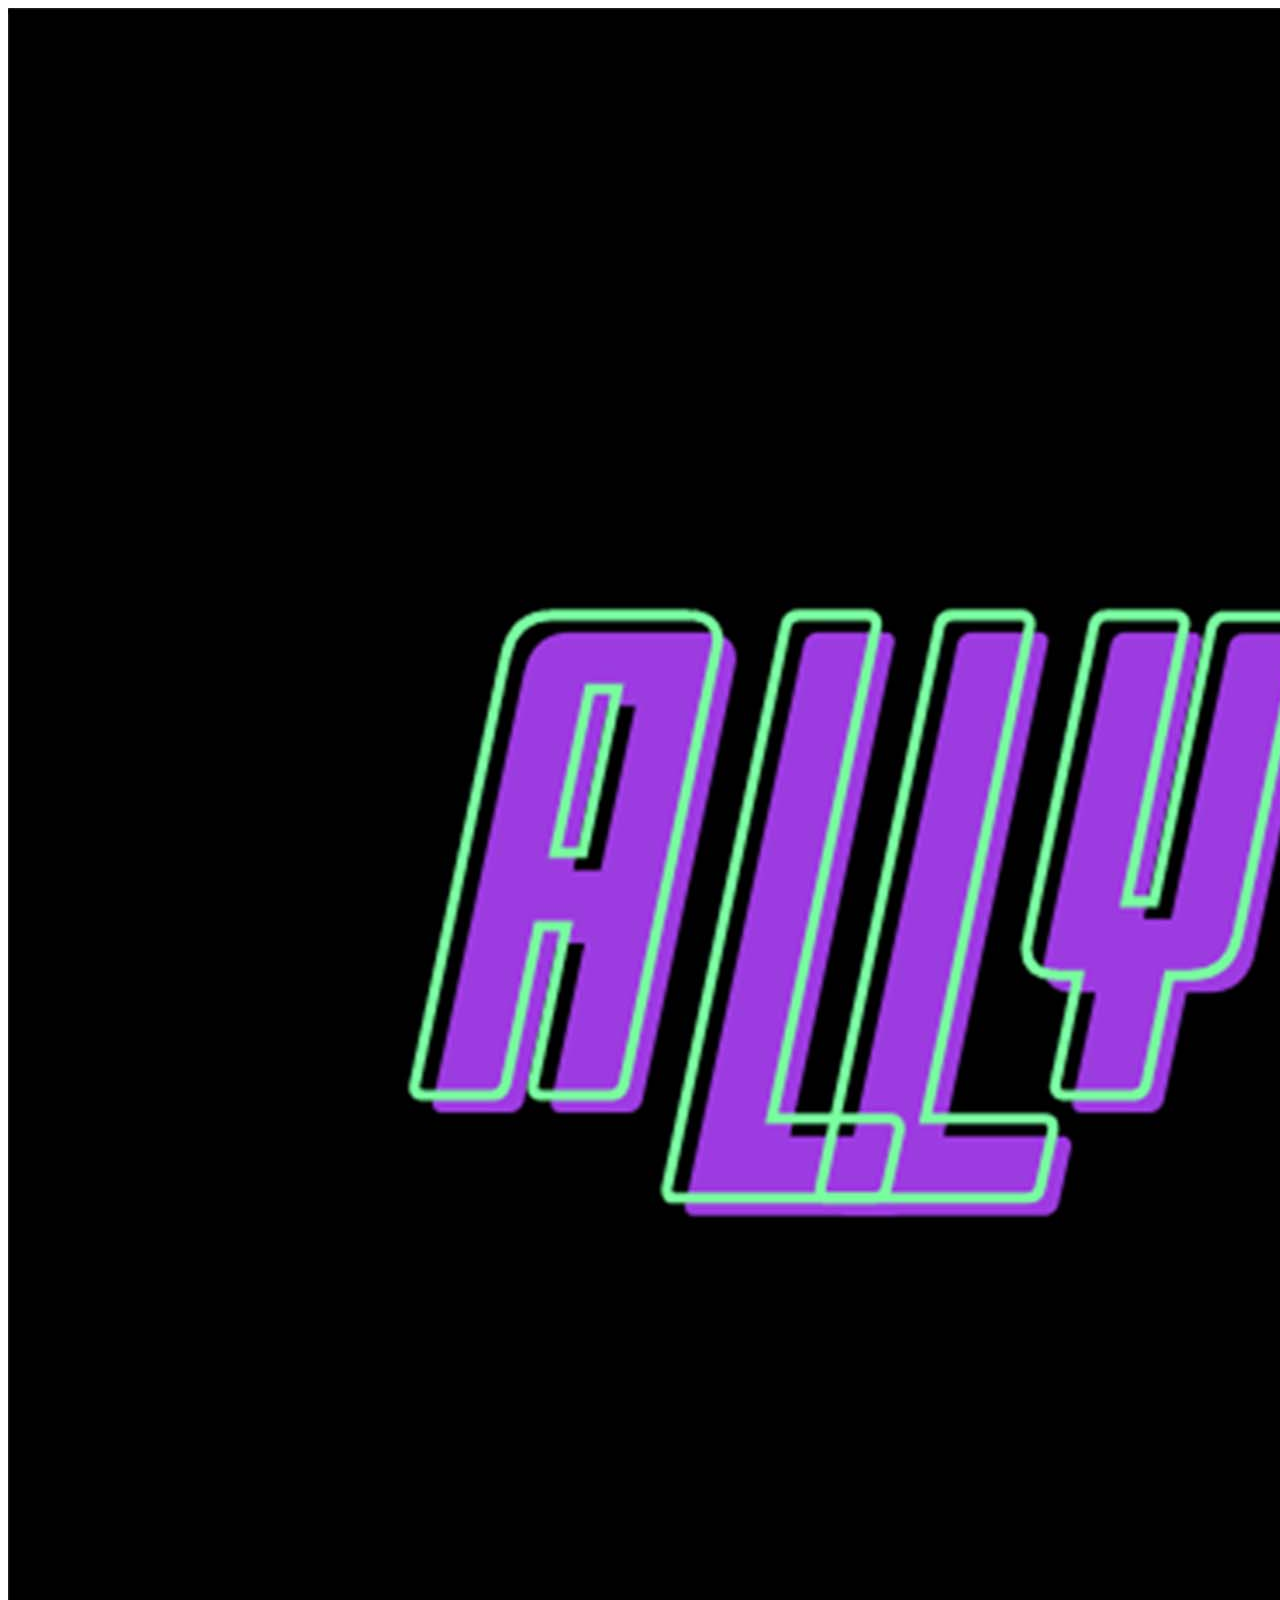
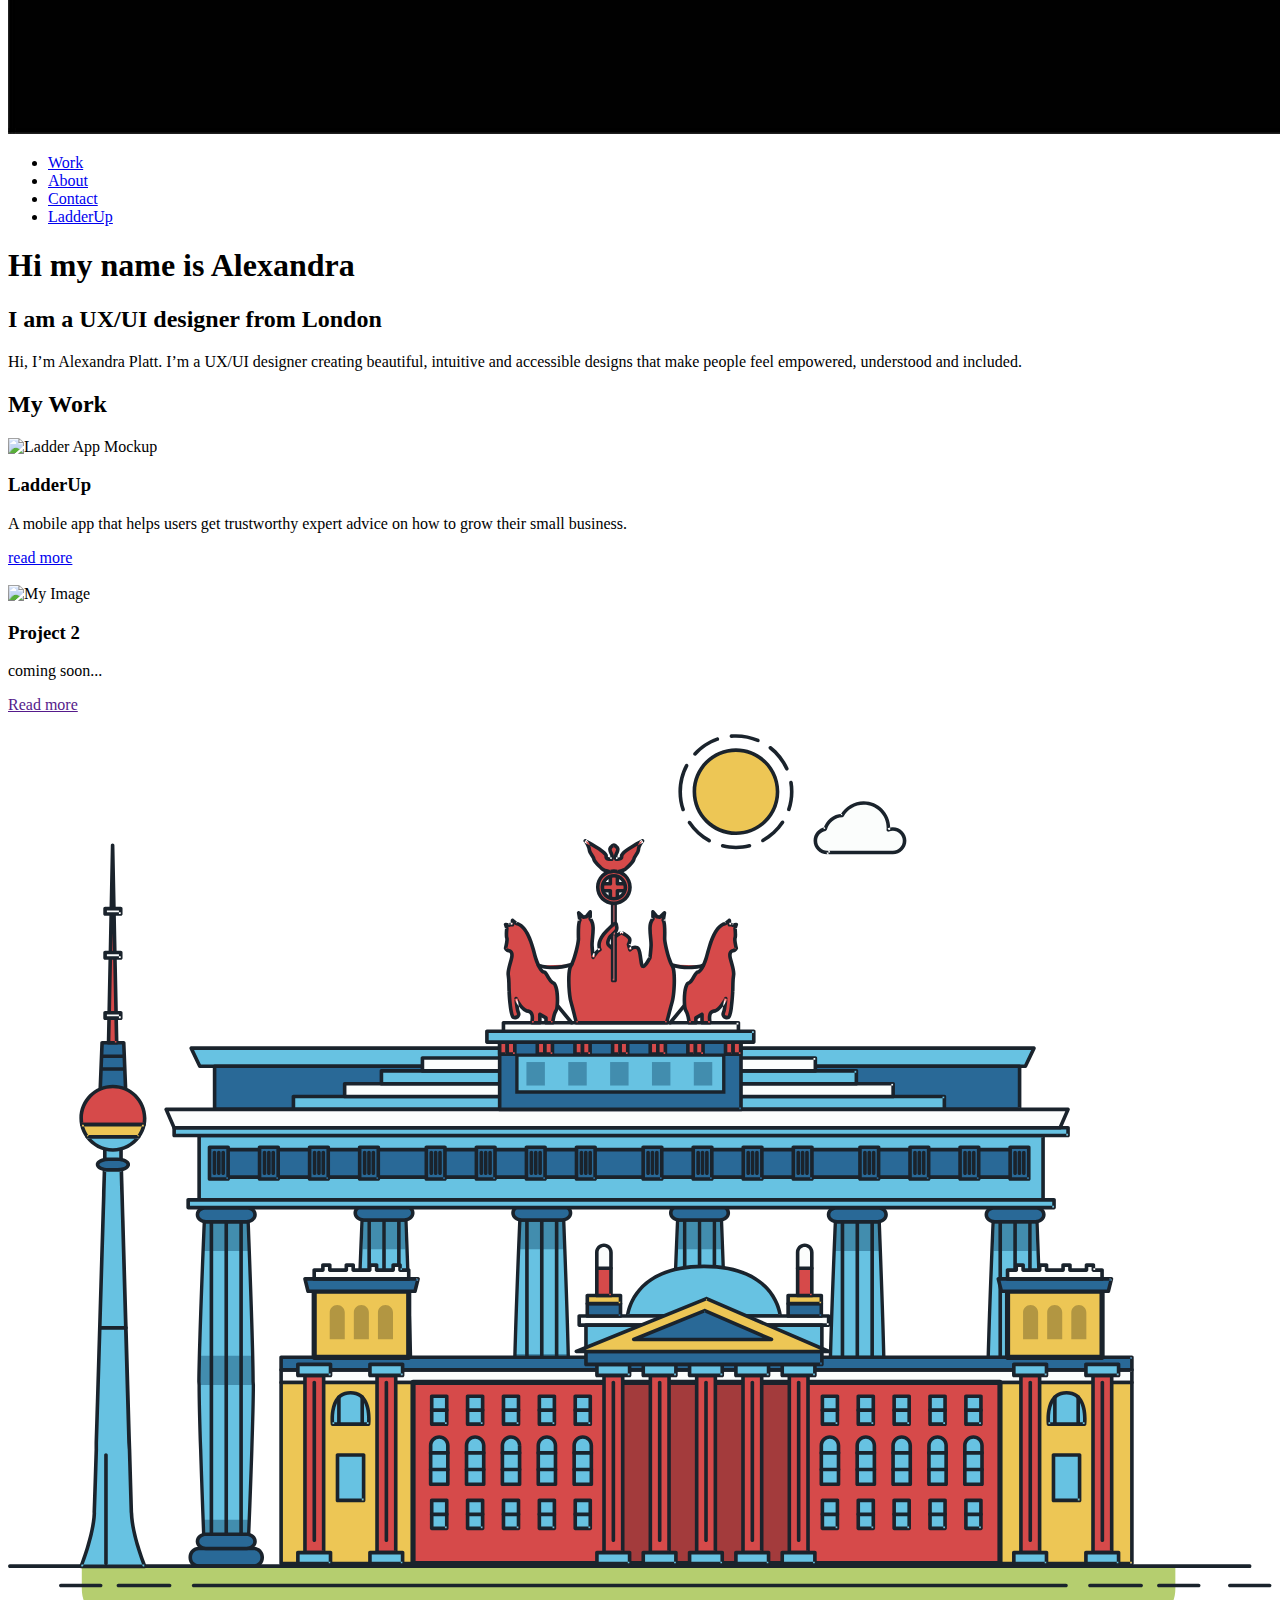
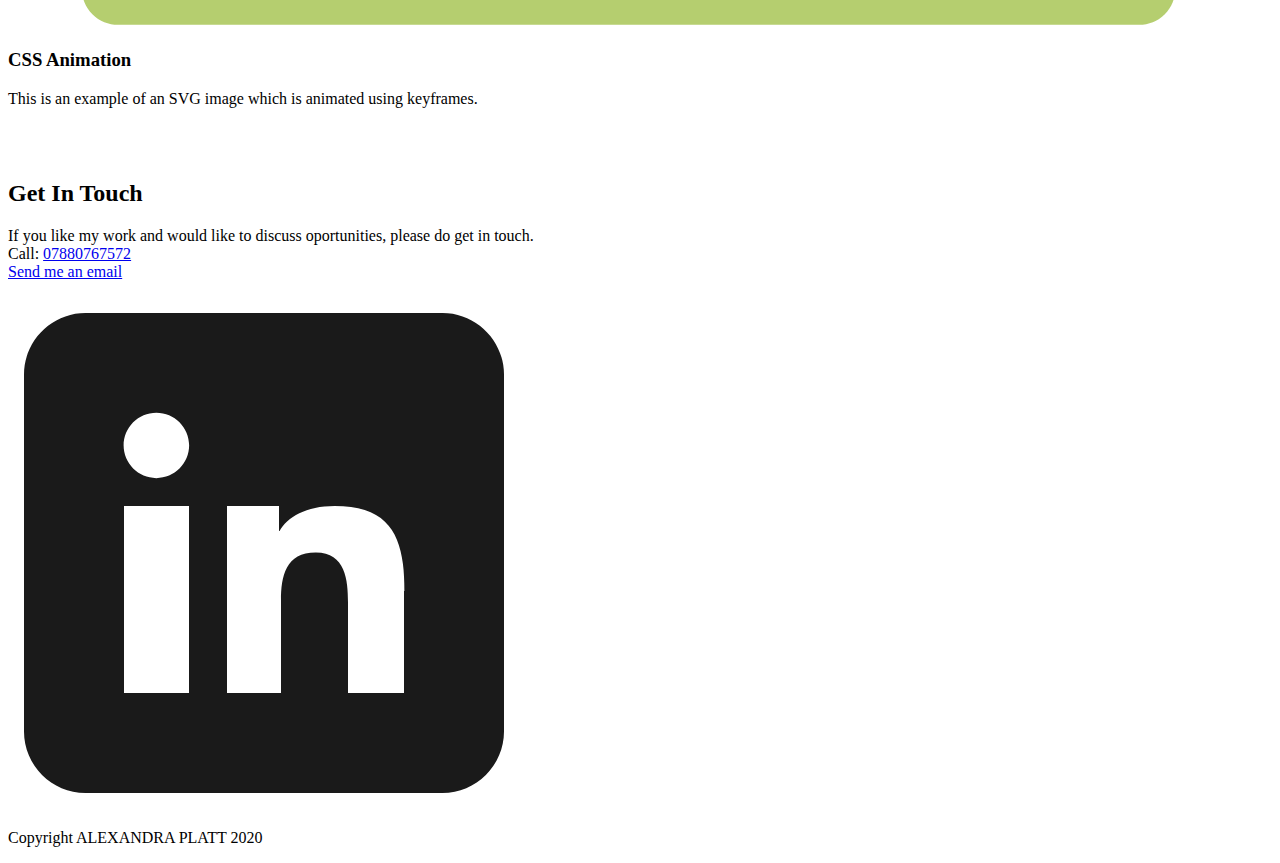
==== index.html @ dd3f7338 "2.1 task" ====
<!DOCTYPE html>
<html lang="en" dir="ltr">

<head>
  <link rel="stylesheet" type="text/css" href="https://cdnjs.cloudflare.com/ajax/libs/normalize/8.0.0/normalize.min.css">
  <link rel="stylesheet" type="text/css" href="css/style.css">
  <meta charset="utf-8">
  <link rel="preconnect" href="https://fonts.googleapis.com">
<link rel="preconnect" href="https://fonts.gstatic.com" crossorigin>
<link href="https://fonts.googleapis.com/css2?family=Roboto:wght@400;500;700&display=swap" rel="stylesheet">
<meta name="viewport" content="width=device-width, initial-scale=1">
  <title>Alexandra Platt - London</title>
</head>

<body>
  <header>
          <div class="logo">
                 <img class="logoimg" src="img/Home/ally@1.jpg" alt="Logo">
                

  <div class="container">
     <nav>
     <ul class="navigation">
          <li><a href="index.html">Work</a></li>
          <li><a href="about.html">About</a></li>
          <li><a href="#contact">Contact</a></li>
          <li><a href="LadderUp.html">LadderUp</a></li>
        </ul>
      </nav>
    </div>
    </div>
  </header>

  <main>
      <div id="hero">
  <div class="container">

      <h1>
        Hi my name is Alexandra </h1>
      <h2>
        I am a UX/UI designer from London </h2>


    <p>Hi, I’m Alexandra Platt. I’m a UX/UI designer creating beautiful, intuitive and accessible designs that make people feel empowered, understood and included.
    </p>

   </div>
      </div>
    <div id="work">
      <div class="container">

          <div class="row">
      <h2>My Work</h2>
          </div>


        <!-- open first column (used for image) -->
                <div class="row">

                   <div class="col-md-6 col-lg-5">
                                <picture>
                                  <source srcest="img/ladderup/ladderupcover@2.jpg" media="(max-width:767px)">
                                  <img src="img/Ladderup/Ladderupcover@1.jpg" alt="Ladder App Mockup">
                                </picture>
                    </div>

      <div class="col-md-6 col-lg-7"> <!-- -->
                        <!-- open second column (used for text) -->
                        <h3>
                          LadderUp
                        </h3>
                        <p>
                          <!-- Open paragraph about project -->
                          A mobile app that helps users get trustworthy expert advice on how to grow their small business.
                        </p>

                          <a  href="ladderup.html" class="button">read more</a>   <!-- button or link label-->

      </div><!-- end second column -->


    </div> <!-- end row that holds (2) columns for project -->
    <br>


    <div class="row">
      <!-- open row that holds (2) columns for project -->
      <div class="col-md-6 col-lg-5">
        <!-- open first column (used for image) -->
        <pictures>
          <source srcset="http://via.placeholder.com/600x400" media="(max-width:767px)">
          <img src="http://via.placeholder.com/600x400" alt="My Image">
        </pictures>
      </div><!-- end first column -->
      <div class="col-md-6 col-lg-7">
        <!-- open second column (used for text) -->
        <h3>Project 2</h3><!-- heading for the project -->
        <p>
          <!-- open paragraph -->
          coming soon...
        </p><!-- end paragraph -->

        <a href="">Read more</a><!-- button or link label -->
      </div><!-- end second column -->
    </div><!-- end row that holds (2) columns for project -->
  </div>
      </div>
<!-- project for animation -->
<div id="work">
  <div class="container">
      <div class="row">

         <div class="col-md-6 col-lg-5">
                      <picture>
                        <svg id="about-picture" xmlns="http://www.w3.org/2000/svg" class="berlin-illustration" height="100%" viewBox="0 0 700 505" xmlns:xlink="http://www.w3.org/1999/xlink">
                  <defs>
                      <polygon id="a" points=".06 231.917 .06 .929 688.717 .929 688.717 231.917"></polygon>
                  </defs>
                  <g fill="none" fill-rule="evenodd">
                    <g transform="translate(0 241)" class="cloud-front">
                    <path fill="#ffffff" d="M87.602,29 L87.602,28 C87.326,28.001 87.103,28.024 86.927,28.033 L86.979,29.031 L87.947,28.78 C85.741,20.282 78.041,14.002 68.852,14 C67.858,14 66.904,14.096 65.98,14.231 L66.125,15.22 L67.019,14.772 C62.626,6.015 53.567,0.001 43.102,0 C29.041,0.002 17.524,10.848 16.443,24.632 L17.44,24.71 L17.606,23.724 C16.803,23.589 15.969,23.5 15.102,23.5 C6.817,23.501 0.102,30.215 0.102,38.5 C0.102,46.785 6.817,53.499 15.102,53.5 L87.602,53.5 C94.644,53.499 100.351,47.792 100.352,40.75 C100.351,33.708 94.644,28.001 87.602,28 L87.602,30 C90.573,30 93.254,31.202 95.203,33.149 C97.15,35.097 98.351,37.778 98.352,40.75 C98.351,43.722 97.15,46.403 95.203,48.351 C93.254,50.298 90.573,51.5 87.602,51.5 L15.102,51.5 C11.509,51.5 8.265,50.046 5.909,47.692 C3.555,45.337 2.102,42.093 2.102,38.5 C2.102,34.907 3.555,31.663 5.909,29.308 C8.265,26.954 11.509,25.5 15.102,25.5 C15.831,25.5 16.553,25.575 17.273,25.697 C17.551,25.743 17.832,25.672 18.055,25.499 C18.277,25.325 18.414,25.07 18.436,24.789 C19.436,12.04 30.094,1.998 43.102,2 C52.786,1.999 61.163,7.564 65.231,15.669 C65.425,16.055 65.842,16.272 66.27,16.21 C67.132,16.084 67.988,16 68.852,16 C77.108,15.998 84.027,21.647 86.011,29.283 C86.13,29.741 86.557,30.054 87.031,30.03 C87.27,30.017 87.457,29.999 87.602,30 L87.602,29" transform="translate(38 36)"></path>
                      </g>
                      <path fill="#B5CE6F" d="M646.484,484.382 C646.484,489.501 644.531,494.62 640.627,498.525 C636.722,502.43 631.603,504.382 626.484,504.382 L60.873,504.382 C55.754,504.382 50.636,502.43 46.731,498.525 C42.826,494.62 40.873,489.501 40.873,484.382 L40.873,471.917 L646.484,471.917 L646.484,484.382"></path>
                      <polyline fill="#67C2E2" points="334.824 185.029 101.449 185.029 106.209 195.08 563.438 195.08 568.2 185.029 334.824 185.029"></polyline>
                      <path fill="#1A232C" d="M334.824,185.029 L334.824,184.029 L101.449,184.029 C101.104,184.029 100.788,184.203 100.604,184.494 C100.42,184.785 100.398,185.146 100.545,185.457 L105.306,195.508 C105.471,195.856 105.824,196.079 106.209,196.079 L563.438,196.079 C563.824,196.079 564.177,195.856 564.342,195.508 L569.104,185.457 C569.251,185.146 569.229,184.785 569.045,184.494 C568.861,184.203 568.544,184.029 568.2,184.029 L334.824,184.029 L334.824,186.029 L566.62,186.029 L562.806,194.08 L106.842,194.08 L103.029,186.029 L334.824,186.029 L334.824,185.029"></path>
                      <polygon fill="#296997" points="114.416 218.974 560.222 218.974 560.222 195.08 114.416 195.08"></polygon>
                      <path fill="#1A232C" d="M560.222,218.974 L560.222,217.974 L115.416,217.974 L115.416,196.079 L559.222,196.079 L559.222,218.974 L560.222,218.974 L560.222,217.974 L560.222,218.974 L561.222,218.974 L561.222,195.08 C561.222,194.816 561.115,194.559 560.929,194.372 C560.742,194.186 560.485,194.08 560.222,194.08 L114.416,194.08 C114.152,194.08 113.895,194.186 113.708,194.372 C113.522,194.559 113.416,194.816 113.416,195.08 L113.416,218.974 C113.416,219.237 113.522,219.495 113.708,219.681 C113.895,219.867 114.152,219.974 114.416,219.974 L560.222,219.974 C560.485,219.974 560.742,219.867 560.929,219.681 C561.115,219.495 561.222,219.237 561.222,218.974 L560.222,218.974"></path>
                      <polygon fill="#67C2E2" points="105.85 269.08 573.225 269.08 573.225 233.398 105.85 233.398"></polygon>
                      <path fill="#1A232C" d="M573.225,233.398 L573.225,232.398 L105.85,232.398 C105.587,232.398 105.329,232.505 105.143,232.691 C104.957,232.877 104.85,233.134 104.85,233.398 L104.85,269.08 C104.85,269.344 104.957,269.601 105.143,269.788 C105.329,269.974 105.587,270.08 105.85,270.08 L573.225,270.08 C573.488,270.08 573.745,269.974 573.932,269.788 C574.118,269.601 574.225,269.344 574.225,269.08 L574.225,233.398 C574.225,233.134 574.118,232.877 573.932,232.691 C573.745,232.505 573.488,232.398 573.225,232.398 L573.225,233.398 L572.225,233.398 L572.225,268.08 L106.85,268.08 L106.85,234.398 L573.225,234.398 L573.225,233.398 L572.225,233.398 L573.225,233.398"></path>
                      <polygon fill="#296997" points="116.751 256.508 562.557 256.508 562.557 241.243 116.751 241.243"></polygon>
                      <path fill="#1A232C" d="M562.557,256.508 L562.557,255.508 L117.75,255.508 L117.75,242.243 L561.557,242.243 L561.557,256.508 L562.557,256.508 L562.557,255.508 L562.557,256.508 L563.557,256.508 L563.557,241.243 C563.557,240.979 563.45,240.722 563.264,240.535 C563.078,240.349 562.82,240.243 562.557,240.243 L116.75,240.243 C116.487,240.243 116.23,240.349 116.043,240.535 C115.857,240.722 115.751,240.979 115.751,241.243 L115.751,256.508 C115.751,256.771 115.857,257.029 116.043,257.215 C116.23,257.401 116.487,257.508 116.751,257.508 L562.557,257.508 C562.82,257.508 563.077,257.401 563.264,257.215 C563.45,257.029 563.557,256.771 563.557,256.508 L562.557,256.508"></path>
                      <polygon fill="#67C2E2" points="158.07 218.974 518.563 218.974 518.563 211.858 158.07 211.858"></polygon>
                      <path fill="#1A232C" d="M518.563,211.858 L518.563,210.858 L158.07,210.858 C157.807,210.858 157.549,210.964 157.363,211.151 C157.177,211.337 157.07,211.594 157.07,211.858 L157.07,218.974 C157.07,219.237 157.177,219.495 157.363,219.681 C157.549,219.867 157.807,219.974 158.07,219.974 L518.563,219.974 C518.826,219.974 519.083,219.867 519.27,219.681 C519.456,219.495 519.562,219.237 519.562,218.974 L519.562,211.858 C519.562,211.594 519.456,211.337 519.27,211.151 C519.083,210.964 518.826,210.858 518.563,210.858 L518.563,211.858 L517.563,211.858 L517.563,217.974 L159.07,217.974 L159.07,212.858 L518.563,212.858 L518.563,211.858 L517.563,211.858 L518.563,211.858"></path>
                      <polygon fill="#FBFDFC" points="186.438 211.858 490.194 211.858 490.194 204.741 186.438 204.741"></polygon>
                      <path fill="#1A232C" d="M490.194,204.741 L490.194,203.741 L186.438,203.741 C186.175,203.741 185.917,203.848 185.731,204.034 C185.545,204.221 185.438,204.478 185.438,204.741 L185.438,211.858 C185.438,212.121 185.545,212.379 185.731,212.565 C185.917,212.751 186.175,212.858 186.438,212.858 L490.194,212.858 C490.458,212.858 490.715,212.751 490.902,212.565 C491.088,212.379 491.194,212.121 491.194,211.858 L491.194,204.741 C491.194,204.478 491.088,204.221 490.902,204.034 C490.715,203.848 490.458,203.741 490.194,203.741 L490.194,204.741 L489.194,204.741 L489.194,210.858 L187.438,210.858 L187.438,205.741 L490.194,205.741 L490.194,204.741 L489.194,204.741 L490.194,204.741"></path>
                      <polygon fill="#67C2E2" points="206.805 204.741 469.828 204.741 469.828 197.624 206.805 197.624"></polygon>
                      <path fill="#1A232C" d="M469.828,197.624 L469.828,196.624 L206.805,196.624 C206.541,196.624 206.284,196.731 206.098,196.917 C205.911,197.103 205.805,197.361 205.805,197.624 L205.805,204.741 C205.805,205.005 205.911,205.262 206.098,205.449 C206.284,205.635 206.541,205.741 206.805,205.741 L469.828,205.741 C470.091,205.741 470.349,205.635 470.535,205.449 C470.722,205.262 470.828,205.005 470.828,204.741 L470.828,197.624 C470.828,197.361 470.722,197.103 470.535,196.917 C470.349,196.731 470.091,196.624 469.828,196.624 L469.828,197.624 L468.828,197.624 L468.828,203.741 L207.805,203.741 L207.805,198.624 L469.828,198.624 L469.828,197.624 L468.828,197.624 L469.828,197.624"></path>
                      <polygon fill="#FBFDFC" points="229.521 197.624 447.111 197.624 447.111 190.509 229.521 190.509"></polygon>
                      <path fill="#1A232C" d="M447.111,190.509 L447.111,189.509 L229.521,189.509 C229.258,189.509 229,189.616 228.814,189.802 C228.628,189.988 228.521,190.246 228.521,190.509 L228.521,197.624 C228.521,197.888 228.628,198.145 228.814,198.332 C229,198.518 229.258,198.624 229.521,198.624 L447.111,198.624 C447.375,198.624 447.632,198.518 447.818,198.332 C448.005,198.145 448.111,197.888 448.111,197.624 L448.111,190.509 C448.111,190.246 448.005,189.988 447.818,189.802 C447.632,189.616 447.375,189.509 447.111,189.509 L447.111,190.509 L446.111,190.509 L446.111,196.624 L230.521,196.624 L230.521,191.509 L447.111,191.509 L447.111,190.509 L446.111,190.509 L447.111,190.509"></path>
                      <path fill="#67C2E2" d="M135.607,355.447 C135.163,337.766 134.264,313.326 133.648,297.387 C133.274,287.721 133.004,281.18 133.004,281.18 L108.722,281.18 C108.722,281.18 108.452,287.721 108.079,297.387 C107.462,313.326 106.563,337.766 106.119,355.447 C105.953,362.059 105.85,367.732 105.85,371.653 L105.85,371.654 C105.85,386.117 107.243,424.332 108.089,446.189 C108.457,455.706 108.722,462.126 108.722,462.126 L133.004,462.126 C133.004,462.126 133.269,455.706 133.637,446.189 C134.482,424.332 135.876,386.117 135.876,371.654 L135.876,371.653 C135.876,367.732 135.773,362.059 135.607,355.447"></path>
                      <path fill="#428DAE" d="M133.648 297.387L108.079 297.387C108.452 287.721 108.722 281.18 108.722 281.18L133.004 281.18C133.004 281.18 133.274 287.721 133.648 297.387M135.876 371.654L105.85 371.654 105.85 371.653C105.85 367.732 105.953 362.059 106.119 355.447L135.607 355.447C135.773 362.059 135.876 367.732 135.876 371.653L135.876 371.654M133.004 462.126L108.722 462.126C108.722 462.126 108.457 455.706 108.089 446.189L133.637 446.189C133.269 455.706 133.004 462.126 133.004 462.126"></path>
                      <path fill="#1A232C" d="M109.612,461.199 L132.114,461.199 C132.447,453.007 134.949,390.886 134.949,371.653 C134.949,352.42 132.447,290.299 132.114,282.108 L109.612,282.108 C109.279,290.299 106.778,352.42 106.778,371.653 C106.778,390.886 109.279,453.007 109.612,461.199 Z M133.895,463.054 L107.832,463.054 L107.794,462.164 C107.766,461.466 104.922,392.193 104.922,371.653 C104.922,351.114 107.766,281.839 107.794,281.142 L107.832,280.252 L133.895,280.252 L133.931,281.142 C133.96,281.839 136.804,351.114 136.804,371.653 C136.804,392.193 133.96,461.466 133.931,462.164 L133.895,463.054 L133.895,463.054 Z"></path>
                      <path fill="#1A232C" d="M111.638 281.18L111.638 462.126C111.638 462.679 112.086 463.126 112.638 463.126 113.19 463.126 113.638 462.679 113.638 462.126L113.638 281.18C113.638 280.628 113.19 280.18 112.638 280.18 112.086 280.18 111.638 280.628 111.638 281.18M119.863 281.18L119.863 462.126C119.863 462.679 120.311 463.126 120.863 463.126 121.416 463.126 121.863 462.679 121.863 462.126L121.863 281.18C121.863 280.628 121.416 280.18 120.863 280.18 120.311 280.18 119.863 280.628 119.863 281.18M128.088 281.18L128.088 462.126C128.088 462.679 128.536 463.126 129.088 463.126 129.64 463.126 130.088 462.679 130.088 462.126L130.088 281.18C130.088 280.628 129.64 280.18 129.088 280.18 128.536 280.18 128.088 280.628 128.088 281.18"></path>
                      <path fill="#296997" d="M136.79,277.265 C136.79,279.418 134.675,281.18 132.09,281.18 L109.636,281.18 C107.051,281.18 104.936,279.418 104.936,277.265 C104.936,275.111 107.051,273.349 109.636,273.349 L132.09,273.349 C134.675,273.349 136.79,275.111 136.79,277.265"></path>
                      <path fill="#1A232C" d="M136.79,277.265 L135.79,277.265 C135.789,278.005 135.433,278.704 134.769,279.262 C134.109,279.814 133.155,280.181 132.09,280.18 L109.636,280.18 C108.571,280.181 107.617,279.814 106.956,279.262 C106.293,278.704 105.936,278.005 105.936,277.265 C105.936,276.524 106.293,275.825 106.957,275.267 C107.617,274.715 108.571,274.348 109.636,274.349 L132.09,274.349 C133.155,274.348 134.109,274.716 134.769,275.267 C135.433,275.825 135.789,276.524 135.79,277.265 L137.79,277.265 C137.791,275.851 137.09,274.593 136.049,273.731 C135.006,272.863 133.61,272.35 132.09,272.349 L109.636,272.349 C108.116,272.35 106.72,272.863 105.676,273.731 C104.636,274.593 103.935,275.851 103.936,277.265 C103.935,278.678 104.636,279.937 105.677,280.798 C106.72,281.666 108.116,282.179 109.636,282.18 L132.09,282.18 C133.61,282.179 135.006,281.666 136.049,280.798 C137.09,279.937 137.791,278.678 137.79,277.265 L136.79,277.265"></path>
                      <path fill="#296997" d="M140.775,467.217 C140.775,469.803 138.661,471.917 136.076,471.917 L105.65,471.917 C103.065,471.917 100.951,469.803 100.951,467.217 L100.951,466.825 C100.951,464.241 103.065,462.126 105.65,462.126 L136.076,462.126 C138.661,462.126 140.775,464.241 140.775,466.825 L140.775,467.217"></path>
                      <path fill="#1A232C" d="M140.775,467.217 L139.775,467.217 C139.775,468.235 139.361,469.155 138.688,469.83 C138.013,470.503 137.093,470.917 136.076,470.917 L105.65,470.917 C104.633,470.917 103.713,470.504 103.038,469.83 C102.365,469.155 101.951,468.235 101.951,467.217 L101.951,466.825 C101.951,465.808 102.365,464.889 103.038,464.214 C103.713,463.54 104.633,463.127 105.65,463.126 L136.076,463.126 C137.093,463.127 138.013,463.54 138.688,464.214 C139.362,464.889 139.775,465.808 139.775,466.825 L139.775,467.217 L141.775,467.217 L141.775,466.825 C141.772,463.684 139.217,461.13 136.076,461.126 L105.65,461.126 C102.509,461.13 99.955,463.684 99.951,466.825 L99.951,467.217 C99.954,470.36 102.509,472.914 105.65,472.917 L136.076,472.917 C139.217,472.914 141.772,470.36 141.775,467.217 L140.775,467.217"></path>
                      <path fill="#296997" d="M136.79,458.208 C136.79,460.363 134.675,462.126 132.09,462.126 L109.636,462.126 C107.051,462.126 104.936,460.363 104.936,458.208 C104.936,456.057 107.051,454.292 109.636,454.292 L132.09,454.292 C134.675,454.292 136.79,456.057 136.79,458.208"></path>
                      <path fill="#1A232C" d="M136.79,458.208 L135.79,458.208 C135.789,458.949 135.432,459.649 134.769,460.207 C134.108,460.76 133.154,461.128 132.09,461.126 L109.636,461.126 C108.572,461.128 107.617,460.76 106.957,460.207 C106.293,459.649 105.936,458.949 105.936,458.208 C105.936,457.47 106.293,456.77 106.957,456.212 C107.617,455.659 108.572,455.291 109.636,455.292 L132.09,455.292 C133.154,455.291 134.108,455.659 134.769,456.212 C135.433,456.77 135.789,457.47 135.79,458.208 L137.79,458.208 C137.791,456.796 137.09,455.538 136.05,454.675 C135.006,453.808 133.61,453.294 132.09,453.292 L109.636,453.292 C108.115,453.294 106.719,453.808 105.676,454.675 C104.636,455.538 103.935,456.796 103.936,458.208 C103.935,459.622 104.636,460.881 105.676,461.743 C106.72,462.611 108.116,463.125 109.636,463.126 L132.09,463.126 C133.61,463.125 135.006,462.611 136.05,461.743 C137.09,460.881 137.791,459.622 137.79,458.208 L136.79,458.208"></path>
                      <path fill="#67C2E2" d="M572.471,355.447 C572.025,337.766 571.126,313.326 570.51,297.387 C570.137,287.721 569.867,281.18 569.867,281.18 L545.585,281.18 C545.585,281.18 545.315,287.721 544.942,297.387 C544.326,313.326 543.427,337.766 542.981,355.447 C542.815,362.059 542.713,367.732 542.713,371.653 L542.713,371.654 C542.713,386.117 544.107,424.332 544.952,446.189 C545.32,455.706 545.585,462.126 545.585,462.126 L569.867,462.126 C569.867,462.126 570.132,455.706 570.499,446.189 C571.346,424.332 572.739,386.117 572.739,371.654 L572.739,371.653 C572.739,367.732 572.637,362.059 572.471,355.447"></path>
                      <path fill="#428DAE" d="M569.582 297.387L566.951 297.387 566.951 282.108 568.977 282.108C569.063 284.206 569.29 289.841 569.582 297.387M564.951 297.387L545.871 297.387C546.162 289.841 546.39 284.206 546.476 282.108L564.951 282.108 564.951 297.387M571.8 369.187L566.951 369.187 566.951 356.265 571.562 356.265C571.685 361.272 571.771 365.701 571.8 369.187M564.951 369.187L543.653 369.187C543.684 365.512 543.777 360.79 543.912 355.447L553.551 355.447 553.551 356.265 564.951 356.265 564.951 369.187"></path>
                      <path fill="#1A232C" d="M546.476,461.199 L568.977,461.199 C569.31,453.007 571.812,390.886 571.812,371.653 C571.812,352.42 569.31,290.299 568.977,282.108 L546.476,282.108 C546.142,290.299 543.642,352.42 543.642,371.653 C543.642,390.886 546.142,453.007 546.476,461.199 M570.758,463.054 L544.694,463.054 L544.658,462.164 C544.629,461.466 541.785,392.193 541.785,371.653 C541.785,351.114 544.629,281.839 544.658,281.142 L544.694,280.252 L570.758,280.252 L570.795,281.142 C570.823,281.839 573.667,351.114 573.667,371.653 C573.667,392.193 570.823,461.466 570.795,462.164 L570.758,463.054"></path>
                      <path fill="#1A232C" d="M548.501 281.18L548.501 462.126C548.501 462.679 548.949 463.126 549.501 463.126 550.053 463.126 550.501 462.679 550.501 462.126L550.501 281.18C550.501 280.628 550.053 280.18 549.501 280.18 548.949 280.18 548.501 280.628 548.501 281.18M556.727 281.18L556.727 462.126C556.727 462.679 557.174 463.126 557.727 463.126 558.279 463.126 558.727 462.679 558.727 462.126L558.727 281.18C558.727 280.628 558.279 280.18 557.727 280.18 557.174 280.18 556.727 280.628 556.727 281.18M564.951 281.18L564.951 462.126C564.951 462.679 565.399 463.126 565.951 463.126 566.503 463.126 566.951 462.679 566.951 462.126L566.951 281.18C566.951 280.628 566.503 280.18 565.951 280.18 565.399 280.18 564.951 280.628 564.951 281.18"></path>
                      <path fill="#296997" d="M573.653,277.265 C573.653,279.418 571.537,281.18 568.953,281.18 L546.499,281.18 C543.915,281.18 541.799,279.418 541.799,277.265 C541.799,275.111 543.915,273.349 546.499,273.349 L568.953,273.349 C571.537,273.349 573.653,275.111 573.653,277.265"></path>
                      <path fill="#1A232C" d="M573.653,277.265 L572.653,277.265 C572.653,278.005 572.296,278.704 571.632,279.262 C570.972,279.814 570.017,280.181 568.953,280.18 L546.499,280.18 C545.435,280.181 544.48,279.814 543.82,279.262 C543.156,278.704 542.8,278.005 542.799,277.265 C542.8,276.525 543.156,275.825 543.82,275.267 C544.481,274.715 545.435,274.348 546.499,274.349 L568.953,274.349 C570.017,274.348 570.972,274.715 571.632,275.267 C572.296,275.825 572.653,276.525 572.653,277.265 L574.653,277.265 C574.654,275.851 573.953,274.593 572.912,273.731 C571.869,272.863 570.473,272.35 568.953,272.349 L546.499,272.349 C544.979,272.35 543.583,272.863 542.54,273.731 C541.499,274.593 540.798,275.851 540.799,277.265 C540.798,278.679 541.499,279.937 542.54,280.798 C543.583,281.666 544.979,282.179 546.499,282.18 L568.953,282.18 C570.473,282.179 571.869,281.666 572.912,280.798 C573.953,279.937 574.654,278.679 574.653,277.265 L573.653,277.265"></path>
                      <path fill="#296997" d="M577.639,467.217 C577.639,469.803 575.524,471.917 572.938,471.917 L542.514,471.917 C539.929,471.917 537.813,469.803 537.813,467.217 L537.813,466.825 C537.813,464.241 539.929,462.126 542.514,462.126 L572.938,462.126 C575.524,462.126 577.639,464.241 577.639,466.825 L577.639,467.217"></path>
                      <path fill="#1A232C" d="M577.639,467.217 L576.639,467.217 C576.638,468.235 576.225,469.155 575.551,469.83 C574.876,470.503 573.956,470.917 572.938,470.917 L542.514,470.917 C541.497,470.917 540.576,470.503 539.901,469.83 C539.227,469.155 538.814,468.234 538.813,467.217 L538.813,466.825 C538.814,465.808 539.227,464.889 539.901,464.214 C540.576,463.54 541.497,463.127 542.514,463.126 L572.938,463.126 C573.956,463.127 574.876,463.54 575.551,464.214 C576.225,464.888 576.638,465.808 576.639,466.825 L576.639,467.217 L578.639,467.217 L578.639,466.825 C578.635,463.684 576.081,461.13 572.938,461.126 L542.514,461.126 C539.372,461.13 536.817,463.684 536.813,466.825 L536.813,467.217 C536.817,470.36 539.372,472.914 542.514,472.917 L572.938,472.917 C576.081,472.914 578.635,470.359 578.639,467.217 L577.639,467.217"></path>
                      <path fill="#296997" d="M573.653,458.208 C573.653,460.363 571.537,462.126 568.953,462.126 L546.499,462.126 C543.915,462.126 541.799,460.363 541.799,458.208 C541.799,456.057 543.915,454.292 546.499,454.292 L568.953,454.292 C571.537,454.292 573.653,456.057 573.653,458.208"></path>
                      <path fill="#1A232C" d="M573.653,458.208 L572.653,458.208 C572.653,458.949 572.296,459.649 571.632,460.207 C570.971,460.76 570.017,461.128 568.953,461.126 L546.499,461.126 C545.435,461.128 544.481,460.76 543.82,460.207 C543.157,459.649 542.799,458.949 542.799,458.208 C542.799,457.47 543.156,456.77 543.82,456.212 C544.481,455.659 545.435,455.291 546.499,455.292 L568.953,455.292 C570.017,455.291 570.971,455.659 571.632,456.212 C572.296,456.77 572.653,457.47 572.653,458.208 L574.653,458.208 C574.654,456.796 573.953,455.538 572.912,454.675 C571.869,453.808 570.473,453.294 568.953,453.292 L546.499,453.292 C544.979,453.294 543.583,453.808 542.54,454.675 C541.499,455.538 540.798,456.796 540.799,458.208 C540.798,459.622 541.499,460.881 542.54,461.743 C543.583,462.611 544.979,463.125 546.499,463.126 L568.953,463.126 C570.473,463.125 571.869,462.611 572.912,461.743 C573.953,460.881 574.654,459.622 574.653,458.208 L573.653,458.208"></path>
                      <path fill="#67C2E2" d="M485.098,355.447 C484.654,337.766 483.753,313.326 483.137,297.387 C482.764,287.721 482.494,281.18 482.494,281.18 L458.213,281.18 C458.213,281.18 457.942,287.721 457.569,297.387 C456.953,313.326 456.055,337.766 455.608,355.447 C455.443,362.059 455.34,367.732 455.34,371.653 L455.34,371.654 C455.34,386.117 456.733,424.332 457.58,446.189 C457.948,455.706 458.213,462.126 458.213,462.126 L482.494,462.126 C482.494,462.126 482.759,455.706 483.126,446.189 C483.973,424.332 485.366,386.117 485.366,371.654 L485.366,371.653 C485.366,367.732 485.265,362.059 485.098,355.447"></path>
                      <path fill="#428DAE" d="M483.137 297.387L457.569 297.387C457.942 287.721 458.213 281.18 458.213 281.18L482.494 281.18C482.494 281.18 482.764 287.721 483.137 297.387M485.355 369.187L455.351 369.187C455.382 365.502 455.475 360.78 455.608 355.447L485.098 355.447C485.232 360.78 485.325 365.502 485.355 369.187"></path>
                      <path fill="#1A232C" d="M459.103,461.199 L481.605,461.199 C481.938,453.007 484.439,390.886 484.439,371.653 C484.439,352.42 481.938,290.299 481.605,282.108 L459.103,282.108 C458.769,290.299 456.268,352.42 456.268,371.653 C456.268,390.886 458.769,453.007 459.103,461.199 Z M483.386,463.054 L457.321,463.054 L457.285,462.164 C457.256,461.466 454.412,392.193 454.412,371.653 C454.412,351.114 457.256,281.839 457.285,281.142 L457.321,280.252 L483.386,280.252 L483.422,281.142 C483.45,281.839 486.294,351.114 486.294,371.653 C486.294,392.193 483.45,461.466 483.422,462.164 L483.386,463.054 L483.386,463.054 Z"></path>
                      <path fill="#1A232C" d="M461.128 281.18L461.128 462.126C461.128 462.679 461.576 463.126 462.128 463.126 462.68 463.126 463.128 462.679 463.128 462.126L463.128 281.18C463.128 280.628 462.68 280.18 462.128 280.18 461.576 280.18 461.128 280.628 461.128 281.18M469.354 281.18L469.354 462.126C469.354 462.679 469.801 463.126 470.354 463.126 470.906 463.126 471.354 462.679 471.354 462.126L471.354 281.18C471.354 280.628 470.906 280.18 470.354 280.18 469.801 280.18 469.354 280.628 469.354 281.18M477.578 281.18L477.578 462.126C477.578 462.679 478.026 463.126 478.578 463.126 479.13 463.126 479.578 462.679 479.578 462.126L479.578 281.18C479.578 280.628 479.13 280.18 478.578 280.18 478.026 280.18 477.578 280.628 477.578 281.18"></path>
                      <path fill="#296997" d="M486.281,277.265 C486.281,279.418 484.164,281.18 481.58,281.18 L459.126,281.18 C456.542,281.18 454.426,279.418 454.426,277.265 C454.426,275.111 456.542,273.349 459.126,273.349 L481.58,273.349 C484.164,273.349 486.281,275.111 486.281,277.265"></path>
                      <path fill="#1A232C" d="M486.281,277.265 L485.281,277.265 C485.281,278.005 484.924,278.704 484.26,279.262 C483.599,279.814 482.644,280.181 481.58,280.18 L459.126,280.18 C458.062,280.181 457.107,279.814 456.447,279.262 C455.783,278.704 455.427,278.005 455.426,277.265 C455.427,276.525 455.783,275.825 456.447,275.267 C457.108,274.715 458.062,274.348 459.126,274.349 L481.58,274.349 C482.644,274.348 483.599,274.716 484.26,275.268 C484.924,275.825 485.281,276.525 485.281,277.265 L487.281,277.265 C487.282,275.851 486.58,274.593 485.54,273.731 C484.496,272.863 483.1,272.35 481.58,272.349 L459.126,272.349 C457.606,272.35 456.21,272.863 455.167,273.731 C454.126,274.593 453.425,275.851 453.426,277.265 C453.425,278.679 454.126,279.937 455.167,280.798 C456.21,281.666 457.606,282.179 459.126,282.18 L481.58,282.18 C483.1,282.179 484.496,281.666 485.54,280.799 C486.58,279.937 487.282,278.679 487.281,277.265 L486.281,277.265"></path>
                      <path fill="#296997" d="M490.266,467.217 C490.266,469.803 488.151,471.917 485.565,471.917 L455.141,471.917 C452.556,471.917 450.44,469.803 450.44,467.217 L450.44,466.825 C450.44,464.241 452.556,462.126 455.141,462.126 L485.565,462.126 C488.151,462.126 490.266,464.241 490.266,466.825 L490.266,467.217"></path>
                      <path fill="#1A232C" d="M490.266,467.217 L489.266,467.217 C489.265,468.235 488.852,469.155 488.178,469.83 C487.503,470.503 486.583,470.917 485.565,470.917 L455.141,470.917 C454.124,470.917 453.203,470.503 452.528,469.83 C451.854,469.155 451.441,468.234 451.44,467.217 L451.44,466.825 C451.441,465.808 451.854,464.889 452.528,464.214 C453.203,463.54 454.124,463.127 455.141,463.126 L485.565,463.126 C486.583,463.127 487.503,463.54 488.178,464.214 C488.852,464.888 489.265,465.808 489.266,466.825 L489.266,467.217 L491.266,467.217 L491.266,466.825 C491.262,463.684 488.708,461.13 485.565,461.126 L455.141,461.126 C451.999,461.13 449.444,463.684 449.44,466.825 L449.44,467.217 C449.444,470.36 451.999,472.914 455.141,472.917 L485.565,472.917 C488.708,472.914 491.262,470.359 491.266,467.217 L490.266,467.217"></path>
                      <path fill="#296997" d="M486.281,458.208 C486.281,460.363 484.164,462.126 481.58,462.126 L459.126,462.126 C456.542,462.126 454.426,460.363 454.426,458.208 C454.426,456.057 456.542,454.292 459.126,454.292 L481.58,454.292 C484.164,454.292 486.281,456.057 486.281,458.208"></path>
                      <path fill="#1A232C" d="M486.281,458.208 L485.281,458.208 C485.281,458.949 484.923,459.649 484.26,460.207 C483.599,460.76 482.644,461.128 481.58,461.126 L459.126,461.126 C458.062,461.128 457.108,460.76 456.447,460.207 C455.784,459.649 455.427,458.949 455.426,458.208 C455.426,457.47 455.783,456.77 456.447,456.212 C457.108,455.659 458.062,455.291 459.126,455.292 L481.58,455.292 C482.644,455.291 483.598,455.659 484.26,456.212 C484.924,456.77 485.281,457.47 485.281,458.208 L487.281,458.208 C487.282,456.795 486.58,455.538 485.54,454.675 C484.496,453.808 483.1,453.294 481.58,453.292 L459.126,453.292 C457.606,453.294 456.21,453.808 455.167,454.675 C454.126,455.538 453.425,456.796 453.426,458.208 C453.425,459.622 454.126,460.881 455.167,461.743 C456.21,462.611 457.606,463.125 459.126,463.126 L481.58,463.126 C483.1,463.125 484.496,462.611 485.54,461.743 C486.581,460.881 487.282,459.622 487.281,458.208 L486.281,458.208"></path>
                      <path fill="#67C2E2" d="M397.726,354.466 C397.28,336.787 396.381,312.346 395.765,296.407 C395.392,286.742 395.122,280.2 395.122,280.2 L370.84,280.2 C370.84,280.2 370.57,286.742 370.197,296.407 C369.581,312.346 368.682,336.787 368.236,354.466 C368.07,361.078 367.968,366.751 367.968,370.672 L367.968,370.673 C367.968,385.136 369.361,423.352 370.207,445.208 C370.575,454.726 370.84,461.146 370.84,461.146 L395.122,461.146 C395.122,461.146 395.386,454.726 395.754,445.208 C396.601,423.352 397.994,385.136 397.994,370.673 L397.994,370.672 C397.994,366.751 397.892,361.078 397.726,354.466"></path>
                      <path fill="#428DAE" d="M394.837 296.407L392.206 296.407 392.206 281.127 394.233 281.127C394.318 283.225 394.545 288.861 394.837 296.407L394.837 296.407zM383.981 296.407L390.206 296.407 390.206 281.127 383.981 281.127 383.981 296.407zM375.756 296.407L381.98 296.407 381.98 281.127 375.756 281.127 375.756 296.407zM373.756 296.407L371.126 296.407C371.417 288.861 371.645 283.225 371.73 281.127L373.756 281.127 373.756 296.407 373.756 296.407zM397.062 369.187L392.206 369.187 392.206 354.466 396.796 354.466C396.943 360.298 397.041 365.389 397.062 369.187L397.062 369.187zM383.981 369.187L390.206 369.187 390.206 354.466 383.981 354.466 383.981 369.187zM375.756 369.187L381.98 369.187 381.98 354.466 375.756 354.466 375.756 369.187zM373.756 369.187L368.9 369.187C368.921 365.389 369.019 360.298 369.166 354.466L373.756 354.466 373.756 369.187 373.756 369.187z"></path>
                      <path fill="#1A232C" d="M371.73,460.218 L394.233,460.218 C394.565,452.027 397.066,389.906 397.066,370.672 C397.066,351.44 394.565,289.319 394.233,281.127 L371.73,281.127 C371.397,289.319 368.895,351.44 368.895,370.672 C368.895,389.906 371.397,452.027 371.73,460.218 M396.013,462.074 L369.949,462.074 L369.912,461.184 C369.884,460.486 367.04,391.212 367.04,370.672 C367.04,350.133 369.884,280.859 369.912,280.162 L369.949,279.272 L396.013,279.272 L396.05,280.162 C396.078,280.859 398.922,350.133 398.922,370.672 C398.922,391.212 396.078,460.486 396.05,461.184 L396.013,462.074"></path>
                      <path fill="#1A232C" d="M373.756 280.2L373.756 461.146C373.756 461.698 374.203 462.146 374.756 462.146 375.308 462.146 375.756 461.698 375.756 461.146L375.756 280.2C375.756 279.647 375.308 279.2 374.756 279.2 374.203 279.2 373.756 279.647 373.756 280.2M381.98 280.2L381.98 461.146C381.98 461.698 382.428 462.146 382.98 462.146 383.533 462.146 383.981 461.698 383.981 461.146L383.981 280.2C383.981 279.647 383.533 279.2 382.98 279.2 382.428 279.2 381.98 279.647 381.98 280.2M390.206 280.2L390.206 461.146C390.206 461.698 390.654 462.146 391.206 462.146 391.758 462.146 392.206 461.698 392.206 461.146L392.206 280.2C392.206 279.647 391.758 279.2 391.206 279.2 390.654 279.2 390.206 279.647 390.206 280.2"></path>
                      <path fill="#296997" d="M398.908,276.285 C398.908,278.439 396.792,280.2 394.208,280.2 L371.754,280.2 C369.17,280.2 367.053,278.439 367.053,276.285 C367.053,274.13 369.17,272.369 371.754,272.369 L394.208,272.369 C396.792,272.369 398.908,274.13 398.908,276.285"></path>
                      <path fill="#1A232C" d="M398.908,276.285 L397.908,276.285 C397.907,277.025 397.551,277.724 396.887,278.281 C396.227,278.833 395.272,279.201 394.208,279.2 L371.754,279.2 C370.69,279.201 369.735,278.833 369.074,278.281 C368.41,277.724 368.053,277.025 368.053,276.285 C368.053,275.544 368.41,274.845 369.074,274.287 C369.735,273.735 370.69,273.367 371.754,273.369 L394.208,273.369 C395.272,273.367 396.227,273.735 396.887,274.287 C397.551,274.844 397.907,275.544 397.908,276.285 L399.908,276.285 C399.909,274.871 399.208,273.612 398.167,272.75 C397.124,271.883 395.728,271.37 394.208,271.369 L371.754,271.369 C370.234,271.37 368.838,271.883 367.794,272.75 C366.754,273.612 366.052,274.871 366.053,276.285 C366.052,277.699 366.754,278.957 367.795,279.818 C368.838,280.686 370.234,281.198 371.754,281.2 L394.208,281.2 C395.728,281.198 397.123,280.686 398.167,279.818 C399.208,278.957 399.909,277.698 399.908,276.285 L398.908,276.285"></path>
                      <path fill="#296997" d="M402.894,466.237 C402.894,468.823 400.779,470.937 398.193,470.937 L367.768,470.937 C365.183,470.937 363.068,468.823 363.068,466.237 L363.068,465.844 C363.068,463.26 365.183,461.146 367.768,461.146 L398.193,461.146 C400.779,461.146 402.894,463.26 402.894,465.844 L402.894,466.237"></path>
                      <path fill="#1A232C" d="M402.894,466.237 L401.894,466.237 C401.893,467.254 401.48,468.174 400.806,468.849 C400.131,469.523 399.211,469.937 398.193,469.937 L367.768,469.937 C366.751,469.937 365.831,469.523 365.156,468.849 C364.482,468.174 364.069,467.254 364.068,466.237 L364.068,465.844 C364.069,464.828 364.482,463.908 365.156,463.233 C365.831,462.56 366.751,462.146 367.768,462.146 L398.193,462.146 C399.211,462.146 400.131,462.56 400.806,463.233 C401.48,463.908 401.893,464.828 401.894,465.844 L401.894,466.237 L403.894,466.237 L403.894,465.844 C403.89,462.703 401.336,460.15 398.193,460.146 L367.768,460.146 C364.626,460.15 362.072,462.703 362.068,465.844 L362.068,466.237 C362.072,469.379 364.626,471.933 367.768,471.937 L398.193,471.937 C401.336,471.933 403.89,469.379 403.894,466.237 L402.894,466.237"></path>
                      <path fill="#296997" d="M398.908,457.228 C398.908,459.382 396.792,461.146 394.208,461.146 L371.754,461.146 C369.17,461.146 367.053,459.382 367.053,457.228 C367.053,455.077 369.17,453.312 371.754,453.312 L394.208,453.312 C396.792,453.312 398.908,455.077 398.908,457.228"></path>
                      <path fill="#1A232C" d="M398.908,457.228 L397.908,457.228 C397.908,457.968 397.55,458.669 396.887,459.226 C396.226,459.779 395.272,460.147 394.208,460.146 L371.754,460.146 C370.69,460.147 369.736,459.779 369.074,459.226 C368.411,458.668 368.053,457.968 368.053,457.228 C368.053,456.489 368.41,455.789 369.074,455.231 C369.736,454.679 370.69,454.311 371.754,454.312 L394.208,454.312 C395.272,454.311 396.226,454.679 396.887,455.231 C397.551,455.789 397.908,456.489 397.908,457.228 L399.908,457.228 C399.909,455.815 399.208,454.557 398.167,453.695 C397.124,452.827 395.728,452.313 394.208,452.312 L371.754,452.312 C370.234,452.313 368.838,452.827 367.794,453.695 C366.754,454.557 366.052,455.815 366.053,457.228 C366.052,458.642 366.753,459.901 367.794,460.763 C368.838,461.631 370.234,462.145 371.754,462.146 L394.208,462.146 C395.728,462.145 397.124,461.631 398.167,460.763 C399.208,459.9 399.909,458.642 399.908,457.228 L398.908,457.228"></path>
                      <path fill="#67C2E2" d="M310.353,354.466 C309.908,336.787 309.009,312.346 308.393,296.407 C308.019,286.742 307.75,280.2 307.75,280.2 L283.467,280.2 C283.467,280.2 283.198,286.742 282.824,296.407 C282.208,312.346 281.309,336.787 280.864,354.466 C280.698,361.078 280.596,366.751 280.596,370.672 L280.596,370.673 C280.596,385.136 281.989,423.352 282.834,445.208 C283.202,454.726 283.467,461.146 283.467,461.146 L307.75,461.146 C307.75,461.146 308.014,454.726 308.382,445.208 C309.228,423.352 310.622,385.136 310.622,370.673 L310.622,370.672 C310.622,366.751 310.518,361.078 310.353,354.466"></path>
                      <path fill="#428DAE" d="M308.393 296.407L282.824 296.407C283.198 286.742 283.467 280.2 283.467 280.2L307.75 280.2C307.75 280.2 308.019 286.742 308.393 296.407M310.617 369.187L280.6 369.187C280.621 365.377 280.718 360.285 280.864 354.466L310.353 354.466C310.498 360.285 310.596 365.377 310.617 369.187"></path>
                      <path fill="#1A232C" d="M284.357,460.218 L306.86,460.218 C307.193,452.027 309.694,389.906 309.694,370.672 C309.694,351.44 307.193,289.319 306.86,281.127 L284.357,281.127 C284.024,289.319 281.523,351.44 281.523,370.672 C281.523,389.906 284.024,452.027 284.357,460.218 Z M308.639,462.074 L282.576,462.074 L282.54,461.184 C282.511,460.486 279.668,391.212 279.668,370.672 C279.668,350.133 282.511,280.859 282.54,280.162 L282.576,279.272 L308.639,279.272 L308.677,280.162 C308.706,280.859 311.549,350.133 311.549,370.672 C311.549,391.212 308.706,460.486 308.677,461.184 L308.639,462.074 L308.639,462.074 Z"></path>
                      <path fill="#1A232C" d="M286.383 280.2L286.383 461.146C286.383 461.698 286.831 462.146 287.383 462.146 287.936 462.146 288.383 461.698 288.383 461.146L288.383 280.2C288.383 279.647 287.936 279.2 287.383 279.2 286.831 279.2 286.383 279.647 286.383 280.2M294.608 280.2L294.608 461.146C294.608 461.698 295.056 462.146 295.608 462.146 296.161 462.146 296.608 461.698 296.608 461.146L296.608 280.2C296.608 279.647 296.161 279.2 295.608 279.2 295.056 279.2 294.608 279.647 294.608 280.2M302.834 280.2L302.834 461.146C302.834 461.698 303.281 462.146 303.834 462.146 304.386 462.146 304.834 461.698 304.834 461.146L304.834 280.2C304.834 279.647 304.386 279.2 303.834 279.2 303.281 279.2 302.834 279.647 302.834 280.2"></path>
                      <path fill="#296997" d="M311.535,276.285 C311.535,278.439 309.42,280.2 306.836,280.2 L284.381,280.2 C281.797,280.2 279.681,278.439 279.681,276.285 C279.681,274.13 281.797,272.369 284.381,272.369 L306.836,272.369 C309.42,272.369 311.535,274.13 311.535,276.285"></path>
                      <path fill="#1A232C" d="M311.535,276.285 L310.535,276.285 C310.534,277.025 310.177,277.724 309.514,278.282 C308.854,278.833 307.901,279.201 306.836,279.2 L284.381,279.2 C283.316,279.201 282.362,278.833 281.702,278.281 C281.038,277.724 280.681,277.025 280.681,276.285 C280.681,275.544 281.038,274.844 281.702,274.287 C282.362,273.735 283.317,273.367 284.381,273.369 L306.836,273.369 C307.9,273.367 308.854,273.735 309.514,274.287 C310.177,274.844 310.534,275.544 310.535,276.285 L312.535,276.285 C312.535,274.871 311.835,273.613 310.795,272.75 C309.751,271.883 308.356,271.37 306.836,271.369 L284.381,271.369 C282.861,271.37 281.465,271.883 280.422,272.75 C279.381,273.612 278.68,274.871 278.681,276.285 C278.68,277.698 279.381,278.957 280.422,279.818 C281.465,280.686 282.861,281.198 284.381,281.2 L306.836,281.2 C308.356,281.198 309.751,280.685 310.794,279.818 C311.835,278.956 312.535,277.698 312.535,276.285 L311.535,276.285"></path>
                      <path fill="#296997" d="M315.522,466.237 C315.522,468.823 313.407,470.937 310.821,470.937 L280.396,470.937 C277.811,470.937 275.696,468.823 275.696,466.237 L275.696,465.844 C275.696,463.26 277.811,461.146 280.396,461.146 L310.821,461.146 C313.407,461.146 315.522,463.26 315.522,465.844 L315.522,466.237"></path>
                      <path fill="#1A232C" d="M315.522,466.237 L314.522,466.237 C314.521,467.254 314.108,468.174 313.434,468.849 C312.759,469.523 311.838,469.937 310.821,469.937 L280.396,469.937 C279.379,469.937 278.458,469.523 277.783,468.849 C277.11,468.174 276.696,467.254 276.696,466.237 L276.696,465.844 C276.696,464.828 277.11,463.908 277.783,463.233 C278.458,462.56 279.379,462.146 280.396,462.146 L310.821,462.146 C311.838,462.146 312.759,462.56 313.434,463.233 C314.108,463.908 314.521,464.828 314.522,465.844 L314.522,466.237 L316.521,466.237 L316.521,465.844 C316.518,462.703 313.963,460.15 310.821,460.146 L280.396,460.146 C277.254,460.15 274.7,462.703 274.696,465.844 L274.696,466.237 C274.699,469.379 277.254,471.933 280.396,471.937 L310.821,471.937 C313.963,471.933 316.518,469.379 316.521,466.237 L315.522,466.237"></path>
                      <path fill="#296997" d="M311.535,457.228 C311.535,459.382 309.42,461.146 306.836,461.146 L284.381,461.146 C281.797,461.146 279.681,459.382 279.681,457.228 C279.681,455.077 281.797,453.312 284.381,453.312 L306.836,453.312 C309.42,453.312 311.535,455.077 311.535,457.228"></path>
                      <path fill="#1A232C" d="M311.535,457.228 L310.535,457.228 C310.534,457.969 310.177,458.669 309.514,459.227 C308.854,459.779 307.9,460.147 306.836,460.146 L284.381,460.146 C283.317,460.147 282.363,459.779 281.702,459.227 C281.038,458.669 280.681,457.968 280.681,457.228 C280.681,456.489 281.038,455.789 281.702,455.231 C282.363,454.679 283.317,454.311 284.381,454.312 L306.836,454.312 C307.9,454.311 308.854,454.679 309.514,455.231 C310.177,455.789 310.534,456.489 310.535,457.228 L312.535,457.228 C312.535,455.815 311.835,454.558 310.795,453.695 C309.752,452.827 308.356,452.313 306.836,452.312 L284.381,452.312 C282.861,452.313 281.465,452.827 280.422,453.695 C279.381,454.557 278.68,455.815 278.681,457.228 C278.68,458.642 279.381,459.9 280.422,460.763 C281.465,461.631 282.861,462.145 284.381,462.146 L306.836,462.146 C308.356,462.145 309.752,461.631 310.795,460.763 C311.835,459.9 312.535,458.641 312.535,457.228 L311.535,457.228"></path>
                      <path fill="#67C2E2" d="M222.981,354.466 C222.535,336.787 221.636,312.346 221.02,296.407 C220.647,286.742 220.377,280.2 220.377,280.2 L196.094,280.2 C196.094,280.2 195.825,286.742 195.452,296.407 C194.835,312.346 193.936,336.787 193.491,354.466 C193.325,361.078 193.223,366.751 193.223,370.672 L193.223,370.673 C193.223,385.136 194.616,423.352 195.462,445.208 C195.83,454.726 196.094,461.146 196.094,461.146 L220.377,461.146 C220.377,461.146 220.642,454.726 221.009,445.208 C221.855,423.352 223.249,385.136 223.249,370.673 L223.249,370.672 C223.249,366.751 223.146,361.078 222.981,354.466"></path>
                      <path fill="#428DAE" d="M220.091 296.407L209.236 296.407 209.236 281.127 219.487 281.127C219.573 283.225 219.8 288.861 220.091 296.407L220.091 296.407zM201.011 296.407L207.236 296.407 207.236 281.127 201.011 281.127 201.011 296.407zM199.011 296.407L196.381 296.407C196.672 288.861 196.899 283.225 196.985 281.127L199.011 281.127 199.011 296.407 199.011 296.407zM222.317 369.187L209.236 369.187 209.236 356.265 221.923 356.265 221.923 354.466 222.051 354.466C222.198 360.298 222.296 365.389 222.317 369.187L222.317 369.187zM201.011 369.187L207.236 369.187 207.236 356.265 201.011 356.265 201.011 369.187zM199.011 369.187L194.155 369.187C194.174 365.784 194.255 361.345 194.377 356.265L199.011 356.265 199.011 369.187 199.011 369.187z"></path>
                      <path fill="#1A232C" d="M196.985,460.218 L219.487,460.218 C219.82,452.027 222.321,389.906 222.321,370.672 C222.321,351.44 219.82,289.319 219.487,281.127 L196.985,281.127 C196.651,289.319 194.151,351.44 194.151,370.672 C194.151,389.906 196.651,452.027 196.985,460.218 M221.267,462.074 L195.204,462.074 L195.167,461.184 C195.138,460.486 192.295,391.212 192.295,370.672 C192.295,350.133 195.138,280.859 195.167,280.162 L195.204,279.272 L221.267,279.272 L221.305,280.162 C221.334,280.859 224.177,350.133 224.177,370.672 C224.177,391.212 221.334,460.486 221.305,461.184 L221.267,462.074"></path>
                      <path fill="#1A232C" d="M199.011 280.2L199.011 461.146C199.011 461.698 199.458 462.146 200.011 462.146 200.563 462.146 201.011 461.698 201.011 461.146L201.011 280.2C201.011 279.647 200.563 279.2 200.011 279.2 199.458 279.2 199.011 279.647 199.011 280.2M207.236 280.2L207.236 461.146C207.236 461.698 207.684 462.146 208.236 462.146 208.788 462.146 209.236 461.698 209.236 461.146L209.236 280.2C209.236 279.647 208.788 279.2 208.236 279.2 207.684 279.2 207.236 279.647 207.236 280.2M215.461 280.2L215.461 461.146C215.461 461.698 215.909 462.146 216.461 462.146 217.013 462.146 217.461 461.698 217.461 461.146L217.461 280.2C217.461 279.647 217.013 279.2 216.461 279.2 215.909 279.2 215.461 279.647 215.461 280.2"></path>
                      <path fill="#296997" d="M224.162,276.285 C224.162,278.439 222.047,280.2 219.463,280.2 L197.008,280.2 C194.424,280.2 192.308,278.439 192.308,276.285 C192.308,274.13 194.424,272.369 197.008,272.369 L219.463,272.369 C222.047,272.369 224.162,274.13 224.162,276.285"></path>
                      <path fill="#1A232C" d="M224.162,276.285 L223.162,276.285 C223.161,277.025 222.805,277.724 222.142,278.282 C221.482,278.833 220.528,279.201 219.463,279.2 L197.008,279.2 C195.944,279.201 194.99,278.833 194.329,278.281 C193.665,277.724 193.308,277.025 193.308,276.285 C193.308,275.544 193.665,274.845 194.329,274.287 C194.99,273.735 195.944,273.367 197.008,273.369 L219.463,273.369 C220.528,273.367 221.481,273.735 222.142,274.287 C222.805,274.844 223.161,275.544 223.162,276.285 L225.162,276.285 C225.163,274.871 224.462,273.613 223.422,272.75 C222.379,271.883 220.983,271.37 219.463,271.369 L197.008,271.369 C195.489,271.37 194.093,271.883 193.049,272.75 C192.008,273.612 191.307,274.871 191.308,276.285 C191.307,277.698 192.008,278.957 193.049,279.818 C194.093,280.686 195.489,281.198 197.008,281.2 L219.463,281.2 C220.983,281.198 222.379,280.686 223.422,279.818 C224.462,278.956 225.163,277.698 225.162,276.285 L224.162,276.285"></path>
                      <path fill="#296997" d="M228.149,466.237 C228.149,468.823 226.034,470.937 223.448,470.937 L193.022,470.937 C190.438,470.937 188.323,468.823 188.323,466.237 L188.323,465.844 C188.323,463.26 190.438,461.146 193.022,461.146 L223.448,461.146 C226.034,461.146 228.149,463.26 228.149,465.844 L228.149,466.237"></path>
                      <path fill="#1A232C" d="M228.149,466.237 L227.149,466.237 C227.149,467.254 226.735,468.174 226.061,468.849 C225.386,469.523 224.466,469.937 223.448,469.937 L193.022,469.937 C192.006,469.937 191.086,469.523 190.411,468.849 C189.737,468.174 189.324,467.254 189.323,466.237 L189.323,465.844 C189.324,464.828 189.737,463.908 190.411,463.233 C191.086,462.56 192.006,462.146 193.022,462.146 L223.448,462.146 C224.466,462.146 225.386,462.56 226.061,463.233 C226.735,463.908 227.149,464.828 227.149,465.844 L227.149,466.237 L229.149,466.237 L229.149,465.844 C229.145,462.703 226.59,460.15 223.448,460.146 L193.022,460.146 C189.881,460.15 187.327,462.703 187.323,465.844 L187.323,466.237 C187.327,469.379 189.881,471.933 193.022,471.937 L223.448,471.937 C226.59,471.933 229.145,469.379 229.149,466.237 L228.149,466.237"></path>
                      <path fill="#296997" d="M224.162,457.228 C224.162,459.382 222.047,461.146 219.463,461.146 L197.008,461.146 C194.424,461.146 192.308,459.382 192.308,457.228 C192.308,455.077 194.424,453.312 197.008,453.312 L219.463,453.312 C222.047,453.312 224.162,455.077 224.162,457.228"></path>
                      <path fill="#1A232C" d="M224.162,457.228 L223.162,457.228 C223.161,457.969 222.805,458.669 222.141,459.227 C221.481,459.779 220.527,460.147 219.463,460.146 L197.008,460.146 C195.944,460.147 194.99,459.779 194.329,459.227 C193.665,458.669 193.308,457.968 193.308,457.228 C193.308,456.489 193.665,455.789 194.329,455.231 C194.99,454.679 195.945,454.311 197.008,454.312 L219.463,454.312 C220.527,454.311 221.481,454.679 222.141,455.231 C222.805,455.789 223.161,456.489 223.162,457.228 L225.162,457.228 C225.163,455.815 224.462,454.557 223.422,453.695 C222.379,452.827 220.984,452.313 219.463,452.312 L197.008,452.312 C195.488,452.313 194.092,452.827 193.049,453.695 C192.008,454.557 191.307,455.815 191.308,457.228 C191.307,458.642 192.008,459.9 193.049,460.763 C194.092,461.631 195.488,462.145 197.008,462.146 L219.463,462.146 C220.983,462.145 222.379,461.631 223.422,460.763 C224.462,459.9 225.163,458.641 225.162,457.228 L224.162,457.228"></path>
                      <polygon fill="#67C2E2" points="99.774 273.349 579.301 273.349 579.301 269.08 99.774 269.08"></polygon>
                      <path fill="#1A232C" d="M579.301,273.349 L579.301,272.349 L100.774,272.349 L100.774,270.08 L578.301,270.08 L578.301,273.349 L579.301,273.349 L579.301,272.349 L579.301,273.349 L580.301,273.349 L580.301,269.08 C580.301,268.817 580.194,268.56 580.008,268.373 C579.822,268.187 579.564,268.08 579.301,268.08 L99.774,268.08 C99.511,268.08 99.254,268.187 99.067,268.373 C98.881,268.56 98.774,268.817 98.774,269.08 L98.774,273.349 C98.774,273.612 98.881,273.87 99.067,274.056 C99.254,274.242 99.511,274.349 99.774,274.349 L579.301,274.349 C579.564,274.349 579.822,274.242 580.008,274.056 C580.194,273.87 580.301,273.612 580.301,273.349 L579.301,273.349"></path>
                      <polygon fill="#67C2E2" points="92.01 233.398 587.064 233.398 587.064 229.131 92.01 229.131"></polygon>
                      <path fill="#1A232C" d="M587.064,233.398 L587.064,232.398 L93.01,232.398 L93.01,230.131 L586.064,230.131 L586.064,233.398 L587.064,233.398 L587.064,232.398 L587.064,233.398 L588.064,233.398 L588.064,229.131 C588.064,228.868 587.958,228.61 587.772,228.424 C587.585,228.238 587.328,228.131 587.064,228.131 L92.01,228.131 C91.746,228.131 91.489,228.238 91.303,228.424 C91.116,228.61 91.01,228.868 91.01,229.131 L91.01,233.398 C91.01,233.661 91.117,233.919 91.303,234.105 C91.489,234.291 91.746,234.398 92.01,234.398 L587.064,234.398 C587.328,234.398 587.585,234.291 587.771,234.105 C587.958,233.919 588.064,233.661 588.064,233.398 L587.064,233.398"></path>
                      <polyline fill="#FBFDFC" points="337.318 218.974 87.572 218.974 92.01 229.131 582.626 229.131 587.064 218.974 337.318 218.974"></polyline>
                      <path fill="#1A232C" d="M337.318,218.974 L337.318,217.974 L87.572,217.974 C87.235,217.974 86.92,218.144 86.736,218.426 C86.551,218.709 86.521,219.065 86.656,219.374 L91.093,229.532 C91.253,229.896 91.612,230.131 92.01,230.131 L582.626,230.131 C583.024,230.131 583.383,229.897 583.542,229.532 L587.981,219.374 C588.116,219.065 588.086,218.709 587.901,218.426 C587.716,218.144 587.402,217.974 587.064,217.974 L337.318,217.974 L337.318,219.974 L585.536,219.974 L581.972,228.131 L92.664,228.131 L89.1,219.974 L337.318,219.974 L337.318,218.974"></path>
                      <polygon fill="#296997" points="272.283 218.974 405.943 218.974 405.943 181.701 272.283 181.701"></polygon>
                      <path fill="#1A232C" d="M405.943,218.974 L405.943,217.974 L273.283,217.974 L273.283,182.701 L404.943,182.701 L404.943,218.974 L405.943,218.974 L405.943,217.974 L405.943,218.974 L406.943,218.974 L406.943,181.701 C406.943,181.437 406.837,181.18 406.65,180.993 C406.464,180.807 406.207,180.701 405.943,180.701 L272.283,180.701 C272.02,180.701 271.762,180.807 271.576,180.993 C271.39,181.18 271.283,181.437 271.283,181.701 L271.283,218.974 C271.283,219.237 271.39,219.495 271.576,219.681 C271.762,219.867 272.02,219.974 272.283,219.974 L405.943,219.974 C406.207,219.974 406.464,219.867 406.65,219.681 C406.837,219.495 406.943,219.237 406.943,218.974 L405.943,218.974"></path>
                      <polygon fill="#67C2E2" points="281.833 209.312 396.393 209.312 396.393 188.946 281.833 188.946"></polygon>
                      <polygon fill="#428DAE" points="287.111 205.753 297.328 205.753 297.328 192.749 287.111 192.749"></polygon>
                      <polygon fill="#428DAE" points="310.284 205.753 320.501 205.753 320.501 192.749 310.284 192.749"></polygon>
                      <polygon fill="#428DAE" points="333.457 205.753 343.673 205.753 343.673 192.749 333.457 192.749"></polygon>
                      <polygon fill="#428DAE" points="356.63 205.753 366.847 205.753 366.847 192.749 356.63 192.749"></polygon>
                      <polygon fill="#428DAE" points="379.804 205.753 390.02 205.753 390.02 192.749 379.804 192.749"></polygon>
                      <path fill="#1A232C" d="M282.761,208.384 L395.465,208.384 L395.465,189.873 L282.761,189.873 L282.761,208.384 Z M280.905,210.24 L397.32,210.24 L397.32,188.018 L280.905,188.018 L280.905,210.24 Z"></path>
                      <polygon fill="#D64A4A" points="272.283 188.359 276.48 188.359 276.48 181.701 272.283 181.701"></polygon>
                      <path fill="#1A232C" d="M276.48,188.359 L276.48,187.359 L273.283,187.359 L273.283,182.701 L275.48,182.701 L275.48,188.359 L276.48,188.359 L276.48,187.359 L276.48,188.359 L277.48,188.359 L277.48,181.701 C277.48,181.437 277.374,181.18 277.188,180.993 C277.001,180.807 276.744,180.701 276.48,180.701 L272.283,180.701 C272.02,180.701 271.762,180.807 271.576,180.993 C271.39,181.18 271.283,181.437 271.283,181.701 L271.283,188.359 C271.283,188.622 271.39,188.88 271.576,189.066 C271.762,189.252 272.02,189.359 272.283,189.359 L276.48,189.359 C276.744,189.359 277.001,189.252 277.188,189.066 C277.374,188.88 277.48,188.622 277.48,188.359 L276.48,188.359"></path>
                      <polygon fill="#D64A4A" points="276.48 188.359 280.678 188.359 280.678 181.701 276.48 181.701"></polygon>
                      <path fill="#1A232C" d="M280.678,188.359 L280.678,187.359 L277.48,187.359 L277.48,182.701 L279.678,182.701 L279.678,188.359 L280.678,188.359 L280.678,187.359 L280.678,188.359 L281.678,188.359 L281.678,181.701 C281.678,181.437 281.571,181.18 281.385,180.993 C281.199,180.807 280.941,180.701 280.678,180.701 L276.48,180.701 C276.217,180.701 275.96,180.807 275.773,180.993 C275.587,181.18 275.48,181.437 275.48,181.701 L275.48,188.359 C275.48,188.622 275.587,188.88 275.773,189.066 C275.96,189.252 276.217,189.359 276.48,189.359 L280.678,189.359 C280.941,189.359 281.199,189.252 281.385,189.066 C281.571,188.88 281.678,188.622 281.678,188.359 L280.678,188.359"></path>
                      <polygon fill="#D64A4A" points="293.13 188.359 297.328 188.359 297.328 181.701 293.13 181.701"></polygon>
                      <path fill="#1A232C" d="M297.328,188.359 L297.328,187.359 L294.13,187.359 L294.13,182.701 L296.328,182.701 L296.328,188.359 L297.328,188.359 L297.328,187.359 L297.328,188.359 L298.328,188.359 L298.328,181.701 C298.328,181.437 298.221,181.18 298.035,180.993 C297.849,180.807 297.591,180.701 297.328,180.701 L293.13,180.701 C292.867,180.701 292.609,180.807 292.423,180.993 C292.237,181.18 292.13,181.437 292.13,181.701 L292.13,188.359 C292.13,188.622 292.237,188.88 292.423,189.066 C292.609,189.252 292.867,189.359 293.13,189.359 L297.328,189.359 C297.591,189.359 297.849,189.252 298.035,189.066 C298.221,188.88 298.328,188.622 298.328,188.359 L297.328,188.359"></path>
                      <polygon fill="#D64A4A" points="297.328 188.359 301.524 188.359 301.524 181.701 297.328 181.701"></polygon>
                      <path fill="#1A232C" d="M301.524,188.359 L301.524,187.359 L298.328,187.359 L298.328,182.701 L300.524,182.701 L300.524,188.359 L301.524,188.359 L301.524,187.359 L301.524,188.359 L302.524,188.359 L302.524,181.701 C302.524,181.437 302.418,181.18 302.232,180.993 C302.045,180.807 301.788,180.701 301.524,180.701 L297.328,180.701 C297.064,180.701 296.807,180.807 296.621,180.993 C296.434,181.18 296.328,181.437 296.328,181.701 L296.328,188.359 C296.328,188.622 296.434,188.88 296.621,189.066 C296.807,189.252 297.064,189.359 297.328,189.359 L301.524,189.359 C301.788,189.359 302.045,189.252 302.232,189.066 C302.418,188.88 302.524,188.622 302.524,188.359 L301.524,188.359"></path>
                      <polygon fill="#D64A4A" points="313.977 188.359 318.175 188.359 318.175 181.701 313.977 181.701"></polygon>
                      <path fill="#1A232C" d="M318.175,188.359 L318.175,187.359 L314.977,187.359 L314.977,182.701 L317.175,182.701 L317.175,188.359 L318.175,188.359 L318.175,187.359 L318.175,188.359 L319.175,188.359 L319.175,181.701 C319.175,181.437 319.068,181.18 318.882,180.993 C318.696,180.807 318.438,180.701 318.175,180.701 L313.977,180.701 C313.714,180.701 313.456,180.807 313.27,180.993 C313.084,181.18 312.977,181.437 312.977,181.701 L312.977,188.359 C312.977,188.622 313.084,188.88 313.27,189.066 C313.456,189.252 313.714,189.359 313.977,189.359 L318.175,189.359 C318.438,189.359 318.696,189.252 318.882,189.066 C319.068,188.88 319.175,188.622 319.175,188.359 L318.175,188.359"></path>
                      <polygon fill="#D64A4A" points="318.175 188.359 322.372 188.359 322.372 181.701 318.175 181.701"></polygon>
                      <path fill="#1A232C" d="M322.372,188.359 L322.372,187.359 L319.175,187.359 L319.175,182.701 L321.372,182.701 L321.372,188.359 L322.372,188.359 L322.372,187.359 L322.372,188.359 L323.372,188.359 L323.372,181.701 C323.372,181.437 323.265,181.18 323.079,180.993 C322.893,180.807 322.635,180.701 322.372,180.701 L318.175,180.701 C317.911,180.701 317.654,180.807 317.468,180.993 C317.281,181.18 317.175,181.437 317.175,181.701 L317.175,188.359 C317.175,188.622 317.282,188.88 317.468,189.066 C317.654,189.252 317.911,189.359 318.175,189.359 L322.372,189.359 C322.635,189.359 322.892,189.252 323.079,189.066 C323.265,188.88 323.372,188.622 323.372,188.359 L322.372,188.359"></path>
                      <polygon fill="#D64A4A" points="334.824 188.359 339.022 188.359 339.022 181.701 334.824 181.701"></polygon>
                      <path fill="#1A232C" d="M339.022,188.359 L339.022,187.359 L335.824,187.359 L335.824,182.701 L338.021,182.701 L338.022,188.359 L339.022,188.359 L339.022,187.359 L339.022,188.359 L340.021,188.359 L340.021,181.701 C340.021,181.437 339.915,181.18 339.729,180.993 C339.542,180.807 339.285,180.701 339.022,180.701 L334.824,180.701 C334.561,180.701 334.303,180.807 334.117,180.993 C333.931,181.18 333.824,181.437 333.824,181.701 L333.824,188.359 C333.824,188.622 333.931,188.88 334.117,189.066 C334.303,189.252 334.561,189.359 334.824,189.359 L339.022,189.359 C339.285,189.359 339.542,189.252 339.729,189.066 C339.915,188.88 340.021,188.622 340.021,188.359 L339.022,188.359"></path>
                      <polygon fill="#D64A4A" points="339.022 188.359 343.219 188.359 343.219 181.701 339.022 181.701"></polygon>
                      <path fill="#1A232C" d="M343.219,188.359 L343.219,187.359 L340.021,187.359 L340.021,182.701 L342.219,182.701 L342.219,188.359 L343.219,188.359 L343.219,187.359 L343.219,188.359 L344.219,188.359 L344.219,181.701 C344.219,181.437 344.112,181.18 343.926,180.993 C343.74,180.807 343.482,180.701 343.219,180.701 L339.022,180.701 C338.758,180.701 338.501,180.807 338.314,180.993 C338.128,181.18 338.022,181.437 338.022,181.701 L338.022,188.359 C338.022,188.622 338.128,188.88 338.314,189.066 C338.501,189.252 338.758,189.359 339.022,189.359 L343.219,189.359 C343.482,189.359 343.74,189.252 343.926,189.066 C344.112,188.88 344.219,188.622 344.219,188.359 L343.219,188.359"></path>
                      <polygon fill="#D64A4A" points="355.671 188.359 359.868 188.359 359.868 181.701 355.671 181.701"></polygon>
                      <path fill="#1A232C" d="M359.868,188.359 L359.868,187.359 L356.671,187.359 L356.671,182.701 L358.868,182.701 L358.868,188.359 L359.868,188.359 L359.868,187.359 L359.868,188.359 L360.868,188.359 L360.868,181.701 C360.868,181.437 360.762,181.18 360.575,180.993 C360.389,180.807 360.132,180.701 359.868,180.701 L355.671,180.701 C355.408,180.701 355.15,180.807 354.964,180.993 C354.778,181.18 354.671,181.437 354.671,181.701 L354.671,188.359 C354.671,188.622 354.778,188.88 354.964,189.066 C355.15,189.252 355.408,189.359 355.671,189.359 L359.868,189.359 C360.132,189.359 360.389,189.252 360.575,189.066 C360.762,188.88 360.868,188.622 360.868,188.359 L359.868,188.359"></path>
                      <polygon fill="#D64A4A" points="359.868 188.359 364.065 188.359 364.065 181.701 359.868 181.701"></polygon>
                      <path fill="#1A232C" d="M364.065,188.359 L364.065,187.359 L360.868,187.359 L360.868,182.701 L363.065,182.701 L363.065,188.359 L364.065,188.359 L364.065,187.359 L364.065,188.359 L365.065,188.359 L365.065,181.701 C365.065,181.437 364.959,181.18 364.773,180.993 C364.586,180.807 364.329,180.701 364.065,180.701 L359.868,180.701 C359.605,180.701 359.347,180.807 359.161,180.993 C358.975,181.18 358.868,181.437 358.868,181.701 L358.868,188.359 C358.868,188.622 358.975,188.88 359.161,189.066 C359.347,189.252 359.605,189.359 359.868,189.359 L364.065,189.359 C364.329,189.359 364.586,189.252 364.773,189.066 C364.959,188.88 365.065,188.622 365.065,188.359 L364.065,188.359"></path>
                      <polygon fill="#D64A4A" points="376.518 188.359 380.715 188.359 380.715 181.701 376.518 181.701"></polygon>
                      <path fill="#1A232C" d="M380.715,188.359 L380.715,187.359 L377.518,187.359 L377.518,182.701 L379.715,182.701 L379.715,188.359 L380.715,188.359 L380.715,187.359 L380.715,188.359 L381.715,188.359 L381.715,181.701 C381.715,181.437 381.608,181.18 381.422,180.993 C381.236,180.807 380.978,180.701 380.715,180.701 L376.518,180.701 C376.254,180.701 375.997,180.807 375.81,180.993 C375.624,181.18 375.518,181.437 375.518,181.701 L375.518,188.359 C375.518,188.622 375.624,188.88 375.81,189.066 C375.997,189.252 376.254,189.359 376.518,189.359 L380.715,189.359 C380.978,189.359 381.236,189.252 381.422,189.066 C381.608,188.88 381.715,188.622 381.715,188.359 L380.715,188.359"></path>
                      <polygon fill="#D64A4A" points="380.715 188.359 384.912 188.359 384.912 181.701 380.715 181.701"></polygon>
                      <path fill="#1A232C" d="M384.912,188.359 L384.912,187.359 L381.715,187.359 L381.715,182.701 L383.912,182.701 L383.912,188.359 L384.912,188.359 L384.912,187.359 L384.912,188.359 L385.912,188.359 L385.912,181.701 C385.912,181.437 385.805,181.18 385.619,180.993 C385.433,180.807 385.175,180.701 384.912,180.701 L380.715,180.701 C380.452,180.701 380.194,180.807 380.008,180.993 C379.822,181.18 379.715,181.437 379.715,181.701 L379.715,188.359 C379.715,188.622 379.822,188.88 380.008,189.066 C380.194,189.252 380.452,189.359 380.715,189.359 L384.912,189.359 C385.175,189.359 385.433,189.252 385.619,189.066 C385.805,188.88 385.912,188.622 385.912,188.359 L384.912,188.359"></path>
                      <polygon fill="#D64A4A" points="397.364 188.359 401.561 188.359 401.561 181.701 397.364 181.701"></polygon>
                      <path fill="#1A232C" d="M401.561,188.359 L401.561,187.359 L398.364,187.359 L398.364,182.701 L400.561,182.701 L400.561,188.359 L401.561,188.359 L401.561,187.359 L401.561,188.359 L402.561,188.359 L402.561,181.701 C402.561,181.437 402.454,181.18 402.268,180.993 C402.081,180.807 401.824,180.701 401.561,180.701 L397.364,180.701 C397.101,180.701 396.843,180.807 396.657,180.993 C396.471,181.18 396.364,181.437 396.364,181.701 L396.364,188.359 C396.364,188.622 396.471,188.88 396.657,189.066 C396.843,189.252 397.101,189.359 397.364,189.359 L401.561,189.359 C401.824,189.359 402.081,189.252 402.268,189.066 C402.454,188.88 402.561,188.622 402.561,188.359 L401.561,188.359"></path>
                      <polygon fill="#D64A4A" points="401.561 188.359 405.759 188.359 405.759 181.701 401.561 181.701"></polygon>
                      <path fill="#1A232C" d="M405.759,188.359 L405.759,187.359 L402.561,187.359 L402.561,182.701 L404.759,182.701 L404.759,188.359 L405.759,188.359 L405.759,187.359 L405.759,188.359 L406.759,188.359 L406.759,181.701 C406.759,181.437 406.652,181.18 406.466,180.993 C406.28,180.807 406.022,180.701 405.759,180.701 L401.561,180.701 C401.297,180.701 401.04,180.807 400.853,180.993 C400.667,181.18 400.561,181.437 400.561,181.701 L400.561,188.359 C400.561,188.622 400.667,188.88 400.853,189.066 C401.04,189.252 401.297,189.359 401.561,189.359 L405.759,189.359 C406.022,189.359 406.28,189.252 406.466,189.066 C406.652,188.88 406.759,188.622 406.759,188.359 L405.759,188.359"></path>
                      <polygon fill="#67C2E2" points="265.221 181.701 413.006 181.701 413.006 175.695 265.221 175.695"></polygon>
                      <path fill="#1A232C" d="M413.006,175.695 L413.006,174.695 L265.221,174.695 C264.957,174.695 264.7,174.801 264.514,174.988 C264.327,175.174 264.221,175.431 264.221,175.695 L264.221,181.701 C264.221,181.964 264.327,182.221 264.514,182.408 C264.7,182.594 264.957,182.701 265.221,182.701 L413.006,182.701 C413.269,182.701 413.527,182.594 413.713,182.408 C413.899,182.221 414.006,181.964 414.006,181.701 L414.006,175.695 C414.006,175.431 413.899,175.174 413.713,174.988 C413.527,174.801 413.269,174.695 413.006,174.695 L413.006,175.695 L412.006,175.695 L412.006,180.701 L266.221,180.701 L266.221,176.695 L413.006,176.695 L413.006,175.695 L412.006,175.695 L413.006,175.695"></path>
                      <polygon fill="#FBFDFC" points="274.382 175.695 404.506 175.695 404.506 170.979 274.382 170.979"></polygon>
                      <path fill="#1A232C" d="M404.506,170.979 L404.506,169.979 L274.382,169.979 C274.119,169.979 273.861,170.086 273.675,170.272 C273.489,170.458 273.382,170.716 273.382,170.979 L273.382,175.695 C273.382,175.958 273.489,176.216 273.675,176.402 C273.861,176.588 274.119,176.695 274.382,176.695 L404.506,176.695 C404.769,176.695 405.027,176.588 405.213,176.402 C405.399,176.216 405.506,175.958 405.506,175.695 L405.506,170.979 C405.506,170.716 405.399,170.458 405.213,170.272 C405.027,170.086 404.769,169.979 404.506,169.979 L404.506,170.979 L403.506,170.979 L403.506,174.695 L275.382,174.695 L275.382,171.979 L404.506,171.979 L404.506,170.979 L403.506,170.979 L404.506,170.979"></path>
                      <path fill="#D64A4A" d="M375.91,159.845 L366.735,170.979"></path>
                      <path fill="#1A232C" d="M375.138,159.209 L365.964,170.343 C365.612,170.769 365.673,171.399 366.099,171.751 C366.526,172.102 367.156,172.041 367.507,171.615 L376.682,160.481 C377.033,160.055 376.972,159.425 376.546,159.073 C376.12,158.722 375.49,158.783 375.138,159.209"></path>
                      <path fill="#D64A4A" d="M401.361,153.429 C401.361,153.429 400.742,167.964 398.733,168.119 C396.723,168.273 395.486,167.037 396.259,165.335 C397.031,163.634 397.495,157.604 397.495,157.604 C397.495,157.604 394.402,164.098 390.847,164.562 C387.29,165.026 388.837,170.979 388.837,170.979 L384.353,170.979 L384.353,166.263 L380.95,168.273 L380.95,170.979 L377.239,170.979 C377.239,170.979 376.621,165.953 375.384,164.252 C374.147,162.552 374.147,150.336 376.775,149.099 C379.404,147.862 380.485,143.068 382.033,142.914 C383.579,142.759 385.435,139.049 386.672,135.183 C387.909,131.317 390.46,117.285 397.418,116.009 L399.506,114.269 L399.506,116.704 C399.506,116.704 400.55,116.473 401.361,116.936 L403.333,116.588 L402.637,118.676 C402.637,118.676 403.101,122.851 402.637,124.011 C402.173,125.17 403.333,129.693 403.333,129.693 C403.333,129.693 402.985,130.737 401.478,131.085 C399.97,131.433 399.622,132.593 399.854,134.448 C400.086,136.304 402.289,141.986 401.825,144.653 C401.361,147.321 401.519,150.726 401.361,153.429"></path>
                      <path fill="#1A232C" d="M401.361,153.429 L400.362,153.387 C400.362,153.387 400.353,153.608 400.332,154.002 C400.26,155.379 400.05,158.847 399.645,161.95 C399.444,163.499 399.189,164.962 398.898,165.982 C398.756,166.49 398.597,166.888 398.479,167.088 L398.408,167.196 L398.387,167.221 L398.569,167.406 L398.449,167.179 L398.387,167.221 L398.569,167.406 L398.449,167.179 L398.697,167.651 L398.657,167.121 L398.449,167.179 L398.697,167.651 L398.657,167.121 L398.4,167.132 C397.86,167.133 397.483,166.988 397.289,166.836 C397.096,166.675 397.036,166.56 397.026,166.316 C397.026,166.178 397.06,165.99 397.169,165.749 C397.429,165.165 397.598,164.439 397.76,163.595 C398.232,161.093 398.49,157.699 398.492,157.681 C398.529,157.199 398.219,156.762 397.753,156.638 C397.286,156.513 396.8,156.738 396.592,157.174 L396.563,157.235 C396.404,157.559 395.603,159.129 394.473,160.622 C393.91,161.368 393.264,162.092 392.605,162.628 C391.945,163.168 391.285,163.5 390.717,163.57 C390.092,163.65 389.529,163.876 389.079,164.214 C388.399,164.723 388.006,165.437 387.788,166.143 C387.568,166.854 387.503,167.584 387.502,168.266 C387.505,169.843 387.859,171.184 387.869,171.23 L388.837,170.979 L388.837,169.979 L385.353,169.979 L385.353,166.263 C385.353,165.903 385.161,165.573 384.848,165.395 C384.535,165.216 384.154,165.219 383.844,165.402 L380.442,167.412 C380.137,167.592 379.95,167.919 379.95,168.273 L379.95,169.979 L377.239,169.979 L377.239,170.979 L378.232,170.857 C378.229,170.84 378.073,169.562 377.754,168.047 C377.594,167.289 377.395,166.472 377.146,165.71 C376.893,164.947 376.61,164.245 376.192,163.664 L376.176,163.636 C376.129,163.552 376.04,163.311 375.966,162.986 C375.733,162 375.58,160.263 375.582,158.403 C375.581,156.47 375.74,154.375 376.074,152.735 C376.24,151.917 376.452,151.213 376.681,150.727 C376.904,150.231 377.156,150.009 377.201,150.004 C378.062,149.596 378.721,148.948 379.272,148.253 C380.096,147.208 380.706,146.017 381.241,145.125 C381.505,144.681 381.752,144.314 381.942,144.105 C382.036,144 382.113,143.937 382.15,143.914 L382.173,143.901 L382.117,143.754 L382.132,143.909 L382.173,143.901 L382.117,143.754 L382.132,143.909 C382.515,143.87 382.854,143.729 383.15,143.547 C383.668,143.224 384.09,142.773 384.499,142.232 C385.107,141.42 385.67,140.39 386.198,139.232 C386.723,138.074 387.208,136.789 387.624,135.488 C387.953,134.457 388.339,132.869 388.858,131.003 C389.632,128.212 390.698,124.826 392.168,122.09 C392.9,120.722 393.733,119.522 394.645,118.638 C395.56,117.752 396.531,117.189 397.598,116.992 C397.765,116.962 397.928,116.885 398.058,116.777 L398.506,116.404 L398.506,116.704 C398.506,117.008 398.643,117.294 398.88,117.484 C399.117,117.674 399.426,117.747 399.723,117.681 L399.644,117.325 L399.716,117.682 L399.723,117.681 L399.644,117.325 L399.716,117.682 C399.725,117.68 399.905,117.646 400.129,117.646 C400.388,117.644 400.688,117.698 400.865,117.805 C401.069,117.921 401.303,117.962 401.535,117.921 L401.853,117.865 L401.688,118.36 C401.642,118.498 401.627,118.641 401.643,118.787 C401.643,118.787 401.655,118.894 401.674,119.088 C401.73,119.666 401.843,120.989 401.843,122.112 C401.843,122.485 401.83,122.836 401.803,123.115 C401.778,123.391 401.725,123.606 401.708,123.639 C401.549,124.057 401.533,124.424 401.527,124.834 C401.531,125.838 401.744,127.072 401.95,128.105 C402.157,129.132 402.362,129.931 402.364,129.942 L403.333,129.693 L402.384,129.377 L402.762,129.503 L402.395,129.347 L402.384,129.377 L402.762,129.503 L402.395,129.347 C402.392,129.356 402.329,129.497 402.165,129.654 C401.999,129.81 401.739,129.996 401.253,130.11 C400.462,130.284 399.756,130.712 399.337,131.358 C398.916,131.999 398.789,132.737 398.788,133.5 C398.788,133.844 398.815,134.201 398.861,134.572 C398.93,135.103 399.092,135.731 399.296,136.481 C399.602,137.597 400.005,138.947 400.329,140.271 C400.655,141.591 400.892,142.895 400.889,143.819 C400.889,144.076 400.872,144.301 400.84,144.482 C400.353,147.317 400.521,150.743 400.363,153.371 L400.362,153.387 L401.361,153.429 L402.36,153.487 C402.516,150.709 402.37,147.325 402.81,144.825 C402.867,144.499 402.889,144.165 402.889,143.819 C402.883,142.181 402.401,140.226 401.915,138.423 C401.671,137.525 401.422,136.673 401.225,135.952 C401.027,135.236 400.882,134.633 400.846,134.324 C400.807,134.016 400.788,133.74 400.788,133.5 C400.787,132.958 400.889,132.631 401.005,132.462 C401.122,132.297 401.261,132.17 401.703,132.059 C402.656,131.843 403.32,131.368 403.712,130.929 C404.108,130.49 404.25,130.103 404.282,130.009 C404.342,129.829 404.349,129.629 404.302,129.445 L404.269,129.315 C404.195,129.014 404.006,128.224 403.837,127.337 C403.668,126.455 403.525,125.457 403.527,124.834 C403.527,124.694 403.534,124.575 403.545,124.493 L403.561,124.4 L403.566,124.381 L403.547,124.375 L403.565,124.382 L403.566,124.381 L403.547,124.375 L403.565,124.382 C403.703,124.028 403.753,123.689 403.793,123.311 C403.83,122.935 403.843,122.529 403.843,122.112 C403.842,120.451 403.632,118.585 403.631,118.566 L402.637,118.676 L403.585,118.993 L404.282,116.905 C404.394,116.569 404.321,116.203 404.09,115.935 C403.859,115.667 403.508,115.542 403.159,115.603 L401.187,115.952 L401.361,116.936 L401.858,116.068 C401.224,115.711 400.595,115.649 400.129,115.646 C399.661,115.647 399.337,115.718 399.289,115.728 L399.506,116.704 L400.506,116.704 L400.506,114.269 C400.506,113.88 400.282,113.528 399.93,113.363 C399.578,113.198 399.165,113.252 398.866,113.501 L396.778,115.24 L397.418,116.009 L397.238,115.025 C395.176,115.405 393.519,116.71 392.195,118.377 C390.205,120.888 388.847,124.295 387.829,127.447 C387.323,129.023 386.907,130.535 386.561,131.829 C386.215,133.121 385.936,134.204 385.719,134.878 C385.118,136.76 384.36,138.607 383.599,139.946 C383.22,140.615 382.838,141.155 382.513,141.494 C382.352,141.663 382.206,141.78 382.101,141.844 C381.995,141.91 381.938,141.919 381.934,141.919 C381.485,141.964 381.12,142.169 380.841,142.397 C380.351,142.803 380.016,143.307 379.669,143.86 C379.161,144.688 378.665,145.643 378.108,146.459 C377.555,147.28 376.945,147.922 376.35,148.194 C375.615,148.556 375.203,149.184 374.869,149.88 C374.379,150.938 374.079,152.284 373.874,153.772 C373.673,155.257 373.583,156.873 373.582,158.403 C373.583,159.803 373.658,161.127 373.803,162.222 C373.876,162.77 373.966,163.261 374.081,163.689 C374.201,164.12 374.322,164.481 374.575,164.84 C374.777,165.11 375.034,165.674 375.245,166.331 C375.569,167.321 375.826,168.528 375.994,169.475 C376.079,169.949 376.142,170.358 376.185,170.648 C376.206,170.793 376.221,170.908 376.232,170.985 L376.247,171.101 C376.308,171.601 376.735,171.979 377.239,171.979 L380.95,171.979 C381.214,171.979 381.471,171.872 381.657,171.686 C381.844,171.5 381.95,171.242 381.95,170.979 L381.95,168.844 L383.353,168.015 L383.353,170.979 C383.353,171.242 383.459,171.5 383.645,171.686 C383.832,171.872 384.089,171.979 384.353,171.979 L388.837,171.979 C389.148,171.979 389.438,171.836 389.628,171.591 C389.818,171.345 389.883,171.028 389.805,170.727 L389.803,170.721 C389.776,170.62 389.5,169.458 389.502,168.266 C389.498,167.536 389.614,166.806 389.854,166.343 C389.973,166.109 390.11,165.941 390.277,165.816 C390.445,165.692 390.65,165.598 390.976,165.553 C392.149,165.395 393.157,164.785 394.035,164.04 C395.349,162.913 396.412,161.428 397.176,160.214 C397.937,159.001 398.386,158.058 398.398,158.034 L397.495,157.604 L396.498,157.527 C396.498,157.528 396.47,157.894 396.415,158.479 C396.333,159.356 396.191,160.715 396,161.994 C395.905,162.634 395.798,163.254 395.683,163.775 C395.571,164.294 395.44,164.725 395.348,164.922 C395.14,165.379 395.026,165.85 395.026,166.316 C395.016,167.158 395.435,167.95 396.075,168.426 C396.713,168.91 397.523,169.13 398.4,169.131 C398.535,169.131 398.671,169.126 398.81,169.116 C399.245,169.082 399.583,168.857 399.801,168.635 C400.213,168.207 400.418,167.722 400.63,167.14 C400.982,166.128 401.245,164.807 401.468,163.351 C402.127,158.999 402.359,153.49 402.36,153.472 L401.361,153.429 L402.36,153.487 L401.361,153.429"></path>
                      <path fill="#D64A4A" d="M385.085,139.252 C385.085,139.252 376.873,142.052 366.735,138.714"></path>
                      <path fill="#1A232C" d="M384.762,138.305 L384.739,138.313 C384.438,138.411 381.414,139.352 376.96,139.351 C374.127,139.351 370.717,138.973 367.048,137.764 C366.523,137.592 365.958,137.877 365.786,138.402 C365.613,138.926 365.898,139.491 366.423,139.664 C370.325,140.949 373.949,141.351 376.96,141.351 C382.011,141.35 385.335,140.222 385.408,140.198 C385.93,140.02 386.21,139.452 386.031,138.929 C385.853,138.406 385.285,138.127 384.762,138.305"></path>
                      <polyline fill="#CA6A6F" points="334.873 122.735 336.209 121.807 336.209 103.793 334.873 103.793 334.873 122.735"></polyline>
                      <path fill="#1A232C" d="M334.873,122.735 L335.443,123.556 L336.779,122.628 C337.049,122.441 337.209,122.135 337.209,121.807 L337.209,103.793 C337.209,103.53 337.102,103.272 336.916,103.086 C336.73,102.9 336.472,102.793 336.209,102.793 L334.873,102.793 C334.61,102.793 334.352,102.9 334.166,103.086 C333.98,103.272 333.873,103.53 333.873,103.793 L333.873,122.735 C333.873,123.108 334.079,123.448 334.41,123.621 C334.74,123.794 335.137,123.769 335.443,123.556 L334.873,122.735 L335.873,122.735 L335.873,104.793 L336.209,104.793 L336.209,103.793 L335.209,103.793 L335.209,121.284 L334.303,121.913 L334.873,122.735 L335.873,122.735 L334.873,122.735"></path>
                      <path fill="#D64A4A" d="M367.891,139.512 C366.035,136.729 363.603,126.832 363.659,124.359 C363.715,121.885 363.909,115.777 362.865,114.269 L363.562,110.094 L361.01,112.53 L359.387,112.298 L357.183,109.514 L357.183,113.457 C357.183,113.457 355.676,114.849 355.56,118.212 C355.443,121.575 356.255,125.75 356.139,128.302 C356.023,130.853 355.549,134.796 355.549,134.796 C355.549,134.796 352.987,140.117 351.563,139.742 C350.139,139.367 350.663,130.296 348.414,129.396 C346.166,128.497 344.426,130.621 344.426,130.621 L343.614,127.606 C343.614,127.606 344.774,125.634 344.194,124.359 C343.628,123.113 339.976,121.209 339.804,121.12 L339.804,121.111 L339.796,121.116 L339.787,121.111 L339.787,121.12 C339.614,121.21 335.963,123.113 335.397,124.359 C334.816,125.634 335.977,127.606 335.977,127.606 L335.165,130.621 C335.165,130.621 334.469,129.345 332.846,128.185 C331.222,127.026 332.961,123.895 333.657,123.083 C334.353,122.271 337.601,120.415 337.137,118.096 C336.673,115.777 337.368,114.153 331.338,120.3 C325.307,126.446 327.858,130.505 327.858,130.505 C326.351,130.853 324.043,134.796 324.043,134.796 C324.043,134.796 323.568,130.853 323.452,128.302 C323.336,125.75 324.147,121.575 324.032,118.212 C323.916,114.849 322.408,113.457 322.408,113.457 L322.408,109.514 L320.205,112.298 L318.581,112.53 L316.03,110.094 L316.726,114.269 C315.682,115.777 315.875,121.885 315.931,124.359 C315.987,126.832 313.555,136.729 311.7,139.512 C309.844,142.295 310.617,155.285 311.7,159.15 C312.782,163.015 314.792,170.979 314.792,170.979 L364.799,170.979 C364.799,170.979 366.809,163.015 367.891,159.15 C368.974,155.285 369.746,142.295 367.891,139.512"></path>
                      <path fill="#1A232C" d="M367.891,139.512 L368.723,138.957 C368.35,138.406 367.861,137.322 367.396,136.025 C366.691,134.073 365.998,131.609 365.488,129.41 C365.233,128.31 365.022,127.275 364.878,126.407 C364.733,125.542 364.656,124.828 364.658,124.447 L364.659,124.386 L364.659,124.381 C364.677,123.58 364.71,122.379 364.71,121.071 C364.71,119.714 364.675,118.244 364.547,116.949 C364.482,116.3 364.395,115.696 364.268,115.155 C364.136,114.613 363.984,114.138 363.687,113.7 L362.865,114.269 L363.852,114.433 L364.548,110.259 C364.619,109.833 364.411,109.412 364.029,109.21 C363.648,109.008 363.184,109.073 362.871,109.371 L360.671,111.471 L359.923,111.364 L357.967,108.893 C357.702,108.559 357.256,108.43 356.854,108.57 C356.452,108.71 356.183,109.088 356.183,109.514 L356.183,113.457 L357.183,113.457 L356.504,112.723 C356.362,112.843 354.68,114.514 354.56,118.178 C354.552,118.416 354.548,118.657 354.548,118.9 C354.549,120.464 354.703,122.111 354.854,123.658 C355.005,125.203 355.151,126.654 355.15,127.767 C355.15,127.939 355.147,128.102 355.14,128.257 C355.084,129.495 354.938,131.11 354.806,132.404 C354.74,133.052 354.677,133.621 354.631,134.028 C354.585,134.434 354.556,134.676 354.556,134.676 L355.549,134.796 L354.648,134.362 L354.624,134.411 C354.5,134.664 353.897,135.868 353.185,136.968 C352.832,137.516 352.447,138.038 352.119,138.379 C351.958,138.549 351.81,138.671 351.719,138.727 L351.641,138.769 L351.712,138.968 L351.712,138.76 L351.641,138.769 L351.712,138.968 L351.712,138.76 L351.712,139.173 L351.816,138.774 L351.712,138.76 L351.712,139.173 L351.816,138.774 L351.691,139.252 L352.076,138.922 C352.063,138.906 351.978,138.817 351.817,138.775 L351.691,139.252 L352.076,138.922 L352.021,138.969 L352.08,138.927 L352.076,138.922 L352.021,138.969 L352.08,138.927 C352.066,138.917 351.966,138.714 351.888,138.414 C351.741,137.884 351.611,137.06 351.488,136.142 C351.301,134.758 351.122,133.155 350.799,131.766 C350.636,131.07 350.44,130.425 350.153,129.856 C350.008,129.571 349.838,129.303 349.619,129.061 C349.401,128.821 349.124,128.603 348.786,128.468 C348.276,128.263 347.766,128.174 347.289,128.174 C346.154,128.178 345.255,128.651 344.647,129.084 C344.035,129.522 343.69,129.943 343.652,129.987 L344.426,130.621 L345.391,130.361 L344.58,127.346 L343.614,127.606 L344.476,128.113 C344.493,128.084 344.7,127.731 344.913,127.204 C345.123,126.675 345.352,125.977 345.357,125.186 C345.356,124.791 345.295,124.364 345.105,123.945 C344.969,123.65 344.791,123.418 344.593,123.196 C344.247,122.814 343.826,122.468 343.375,122.135 C342.031,121.149 340.398,120.304 340.265,120.233 L339.804,121.12 L340.804,121.12 L340.804,121.111 C340.804,120.757 340.614,120.427 340.309,120.248 C340.003,120.069 339.622,120.066 339.313,120.24 L339.306,120.244 L339.796,121.116 L340.243,120.221 L340.234,120.217 C339.923,120.061 339.557,120.078 339.261,120.261 C338.966,120.443 338.787,120.764 338.787,121.111 L338.787,121.12 L339.787,121.12 L339.326,120.233 C339.226,120.285 338.249,120.793 337.201,121.463 C336.675,121.8 336.132,122.175 335.656,122.573 C335.418,122.772 335.196,122.977 334.998,123.196 C334.8,123.418 334.622,123.65 334.486,123.945 C334.296,124.364 334.234,124.791 334.234,125.186 C334.239,125.977 334.468,126.675 334.678,127.204 C334.891,127.731 335.098,128.084 335.115,128.113 L335.977,127.606 L335.011,127.346 L334.199,130.361 L335.165,130.621 L336.043,130.142 C335.995,130.057 335.223,128.658 333.427,127.372 C333.33,127.3 333.288,127.243 333.245,127.148 C333.204,127.054 333.173,126.912 333.173,126.722 C333.167,126.278 333.363,125.608 333.639,125.023 C333.907,124.44 334.262,123.909 334.416,123.734 C334.465,123.669 334.758,123.413 335.116,123.124 C335.66,122.677 336.383,122.09 337.003,121.354 C337.313,120.984 337.6,120.574 337.818,120.109 C338.035,119.645 338.182,119.118 338.182,118.55 C338.182,118.336 338.161,118.118 338.117,117.9 C338.016,117.403 337.978,116.908 337.867,116.413 C337.805,116.163 337.736,115.896 337.518,115.592 C337.409,115.442 337.248,115.287 337.042,115.178 C336.837,115.068 336.599,115.018 336.389,115.019 C335.932,115.029 335.609,115.188 335.271,115.38 C334.77,115.679 334.219,116.129 333.471,116.81 C332.727,117.49 331.801,118.4 330.624,119.599 C327.22,123.058 326.316,126.058 326.322,128.137 C326.323,129.893 326.943,130.927 327.012,131.037 L327.858,130.505 L327.633,129.53 C327.271,129.616 326.974,129.777 326.699,129.962 C326.221,130.29 325.799,130.714 325.394,131.173 C324.197,132.543 323.198,134.264 323.18,134.291 L324.043,134.796 L325.035,134.676 C325.035,134.676 325.006,134.434 324.96,134.027 C324.822,132.81 324.535,130.118 324.451,128.256 C324.444,128.103 324.44,127.94 324.44,127.769 C324.439,126.656 324.585,125.204 324.737,123.658 C324.888,122.11 325.043,120.462 325.043,118.897 C325.043,118.655 325.039,118.416 325.031,118.178 C324.911,114.514 323.229,112.843 323.087,112.723 L322.408,113.457 L323.408,113.457 L323.408,109.514 C323.408,109.088 323.139,108.709 322.737,108.57 C322.335,108.43 321.888,108.559 321.624,108.893 L319.668,111.364 L318.92,111.471 L316.72,109.371 C316.408,109.073 315.944,109.008 315.562,109.21 C315.18,109.412 314.972,109.832 315.043,110.259 L315.739,114.433 L316.726,114.269 L315.903,113.7 C315.607,114.138 315.455,114.614 315.323,115.157 C315.133,115.967 315.028,116.928 314.963,117.954 C314.9,118.978 314.88,120.061 314.88,121.079 C314.88,122.384 314.913,123.581 314.931,124.382 L314.931,124.38 L314.932,124.446 C314.935,124.96 314.795,126.042 314.546,127.326 C314.175,129.263 313.567,131.723 312.889,133.931 C312.55,135.034 312.193,136.076 311.843,136.953 C311.495,137.828 311.144,138.546 310.868,138.957 C310.573,139.404 310.38,139.916 310.218,140.502 C309.746,142.248 309.583,144.724 309.579,147.403 C309.58,149.695 309.709,152.114 309.916,154.248 C310.125,156.387 310.402,158.218 310.737,159.42 C311.274,161.337 312.047,164.293 312.683,166.763 C313.002,167.999 313.287,169.114 313.492,169.921 C313.697,170.727 313.822,171.222 313.822,171.224 C313.935,171.669 314.333,171.979 314.792,171.979 L364.799,171.979 C365.258,171.979 365.656,171.669 365.768,171.224 C365.769,171.222 365.894,170.727 366.099,169.921 C366.714,167.504 368.048,162.297 368.854,159.419 C369.188,158.218 369.465,156.387 369.675,154.249 C369.882,152.115 370.011,149.696 370.011,147.404 C370.011,145.621 369.933,143.919 369.747,142.472 C369.653,141.748 369.532,141.088 369.373,140.502 C369.21,139.916 369.018,139.404 368.723,138.957 L367.059,140.067 C367.169,140.228 367.32,140.569 367.443,141.03 C367.83,142.422 368.015,144.825 368.011,147.404 C368.011,149.62 367.885,151.987 367.684,154.055 C367.485,156.119 367.203,157.907 366.928,158.88 C365.839,162.771 363.831,170.73 363.829,170.734 L364.799,170.979 L364.799,169.979 L314.792,169.979 L314.792,170.979 L315.762,170.734 C315.76,170.73 313.752,162.771 312.663,158.88 C312.388,157.907 312.105,156.119 311.906,154.055 C311.706,151.986 311.579,149.619 311.579,147.403 C311.579,145.681 311.656,144.046 311.827,142.728 C311.912,142.069 312.021,141.49 312.147,141.03 C312.271,140.569 312.421,140.228 312.532,140.067 C313.077,139.242 313.575,138.082 314.075,136.704 C314.819,134.644 315.524,132.128 316.05,129.861 C316.313,128.727 316.531,127.657 316.685,126.734 C316.838,125.807 316.93,125.043 316.932,124.446 L316.93,124.337 L316.93,124.336 C316.912,123.529 316.88,122.351 316.88,121.079 C316.879,119.758 316.915,118.335 317.033,117.15 C317.092,116.559 317.172,116.028 317.269,115.615 C317.362,115.204 317.492,114.909 317.548,114.838 C317.695,114.625 317.755,114.36 317.712,114.105 L317.509,112.889 L317.891,113.253 C318.113,113.465 318.418,113.563 318.723,113.52 L320.346,113.288 C320.599,113.252 320.83,113.119 320.989,112.918 L321.408,112.388 L321.408,113.457 C321.408,113.736 321.525,114.003 321.73,114.192 L321.98,113.921 L321.72,114.183 L321.73,114.192 L321.98,113.921 L321.72,114.183 C321.749,114.222 322.927,115.373 323.032,118.247 C323.04,118.459 323.043,118.676 323.043,118.897 C323.043,120.33 322.897,121.924 322.746,123.464 C322.597,125.007 322.441,126.493 322.44,127.769 C322.44,127.966 322.444,128.159 322.453,128.347 C322.573,130.964 323.049,134.903 323.05,134.915 C323.101,135.341 323.419,135.688 323.839,135.775 C324.259,135.862 324.689,135.671 324.905,135.301 L324.928,135.264 C325.045,135.066 325.627,134.109 326.326,133.195 C326.673,132.738 327.053,132.293 327.394,131.971 C327.563,131.811 327.723,131.682 327.85,131.599 C327.977,131.514 328.07,131.48 328.083,131.479 C328.399,131.406 328.659,131.186 328.783,130.886 C328.907,130.586 328.878,130.247 328.705,129.973 L328.242,130.263 L328.712,129.984 L328.705,129.973 L328.242,130.263 L328.712,129.984 L328.654,129.869 C328.545,129.629 328.323,129.035 328.322,128.137 C328.329,126.634 328.923,124.201 332.052,121 C333.601,119.42 334.701,118.363 335.449,117.731 C335.822,117.416 336.108,117.208 336.289,117.102 L336.463,117.014 L336.461,117.009 L336.462,117.013 L336.463,117.014 L336.461,117.009 L336.462,117.013 L336.389,116.646 L336.389,117.019 L336.462,117.013 L336.389,116.646 L336.389,117.019 L336.389,116.416 L336.109,116.947 C336.206,117 336.321,117.021 336.389,117.019 L336.389,116.416 L336.109,116.947 L336.385,116.423 L335.924,116.799 L336.109,116.947 L336.385,116.423 L335.924,116.799 L336.176,116.593 L335.881,116.734 L335.924,116.799 L336.176,116.593 L335.881,116.734 L335.891,116.762 C335.918,116.84 335.959,117.051 335.998,117.32 C336.038,117.591 336.083,117.925 336.156,118.292 L336.182,118.55 C336.182,118.845 336.081,119.166 335.866,119.524 C335.547,120.06 334.976,120.627 334.407,121.112 C334.122,121.356 333.839,121.583 333.585,121.794 C333.328,122.009 333.107,122.192 332.898,122.432 C332.566,122.825 332.178,123.429 331.826,124.181 C331.482,124.931 331.18,125.796 331.173,126.722 C331.173,127.119 331.235,127.535 331.408,127.939 C331.579,128.342 331.873,128.722 332.265,128.999 C332.99,129.517 333.507,130.062 333.838,130.469 C334.003,130.672 334.122,130.841 334.196,130.953 L334.274,131.077 L334.288,131.102 L334.29,131.105 L334.771,130.836 L334.287,131.1 L334.29,131.105 L334.771,130.836 L334.287,131.1 C334.482,131.458 334.878,131.662 335.283,131.614 C335.688,131.566 336.025,131.274 336.131,130.881 L336.942,127.866 C337.012,127.608 336.974,127.329 336.838,127.099 L336.547,127.27 L336.84,127.101 L336.838,127.099 L336.547,127.27 L336.84,127.101 C336.835,127.093 336.671,126.807 336.518,126.419 C336.362,126.034 336.23,125.541 336.234,125.186 C336.234,125.002 336.265,124.864 336.307,124.773 C336.312,124.756 336.372,124.656 336.484,124.535 C336.678,124.318 337.014,124.029 337.4,123.747 C338.565,122.888 340.156,122.054 340.248,122.007 C340.579,121.835 340.787,121.493 340.787,121.12 L340.787,121.111 L339.787,121.111 L339.34,122.006 L339.349,122.01 C339.645,122.158 339.998,122.149 340.286,121.987 L340.294,121.983 L339.804,121.111 L338.804,121.111 L338.804,121.12 C338.804,121.493 339.011,121.835 339.342,122.007 C339.415,122.045 340.35,122.533 341.312,123.148 C341.792,123.455 342.279,123.794 342.652,124.107 C342.839,124.262 342.996,124.411 343.107,124.535 C343.218,124.656 343.279,124.756 343.284,124.773 C343.326,124.864 343.357,125.002 343.357,125.186 C343.361,125.553 343.219,126.065 343.058,126.456 C342.979,126.653 342.898,126.821 342.84,126.936 L342.771,127.066 L342.754,127.096 L342.751,127.101 L343.045,127.271 L342.752,127.099 L342.751,127.101 L343.045,127.271 L342.752,127.099 C342.617,127.329 342.579,127.608 342.649,127.866 L343.46,130.881 C343.558,131.244 343.848,131.52 344.216,131.599 C344.584,131.678 344.961,131.546 345.199,131.255 L345.151,131.215 L345.198,131.256 L345.199,131.255 L345.151,131.215 L345.198,131.256 C345.227,131.221 345.494,130.922 345.886,130.658 C346.281,130.389 346.779,130.172 347.289,130.174 C347.522,130.175 347.767,130.215 348.043,130.325 L348.11,130.376 C348.192,130.452 348.335,130.656 348.465,130.968 C348.7,131.511 348.903,132.349 349.062,133.274 C349.305,134.668 349.464,136.261 349.677,137.579 C349.786,138.241 349.904,138.831 350.084,139.346 C350.176,139.604 350.282,139.848 350.453,140.09 C350.62,140.324 350.887,140.595 351.308,140.709 C351.443,140.744 351.58,140.761 351.712,140.76 C352.185,140.755 352.546,140.576 352.846,140.379 C353.37,140.025 353.788,139.544 354.199,139.009 C355.406,137.413 356.433,135.258 356.45,135.23 C356.498,135.13 356.528,135.025 356.542,134.915 C356.543,134.903 357.019,130.964 357.138,128.347 C357.146,128.158 357.15,127.965 357.15,127.767 C357.149,126.491 356.994,125.007 356.844,123.464 C356.694,121.925 356.548,120.332 356.548,118.9 C356.548,118.678 356.552,118.46 356.559,118.247 C356.613,116.71 356.978,115.674 357.306,115.027 C357.47,114.705 357.627,114.48 357.733,114.343 L357.85,114.204 L357.871,114.183 L357.611,113.922 L357.861,114.192 L357.871,114.183 L357.611,113.922 L357.861,114.192 C358.066,114.003 358.183,113.736 358.183,113.457 L358.183,112.388 L358.603,112.918 C358.761,113.119 358.992,113.252 359.245,113.288 L360.868,113.52 C361.172,113.563 361.478,113.465 361.7,113.253 L362.082,112.889 L361.879,114.104 C361.836,114.36 361.895,114.625 362.043,114.838 C362.099,114.909 362.228,115.203 362.321,115.614 C362.468,116.233 362.571,117.114 362.63,118.073 C362.69,119.034 362.71,120.081 362.71,121.071 C362.71,122.346 362.678,123.527 362.659,124.336 L362.66,124.332 L362.658,124.447 C362.661,125.238 362.822,126.348 363.079,127.704 C363.468,129.726 364.088,132.233 364.79,134.519 C365.141,135.661 365.512,136.748 365.89,137.695 C366.271,138.644 366.647,139.447 367.059,140.067 L367.891,139.512"></path>
                      <polyline fill="#CA6A6F" points="334.873 122.028 334.873 147.553 336.209 147.553 336.209 120.741 334.873 122.028"></polyline>
                      <path fill="#1A232C" d="M334.873,122.028 L333.873,122.028 L333.873,147.553 C333.873,147.816 333.98,148.074 334.166,148.26 C334.352,148.446 334.61,148.553 334.873,148.553 L336.209,148.553 C336.472,148.553 336.73,148.446 336.916,148.26 C337.102,148.074 337.209,147.816 337.209,147.553 L337.209,120.741 C337.209,120.339 336.97,119.977 336.6,119.82 C336.231,119.663 335.804,119.742 335.515,120.02 L334.179,121.308 C333.984,121.496 333.873,121.757 333.873,122.028 L334.873,122.028 L335.567,122.748 L336.903,121.461 L336.209,120.741 L335.209,120.741 L335.209,146.553 L334.873,146.553 L334.873,147.553 L335.873,147.553 L335.873,122.028 L334.873,122.028 L335.567,122.748 L334.873,122.028"></path>
                      <polyline fill="#D64A4A" points="342.586 93.971 337.516 93.971 337.516 88.9 333.565 88.9 333.565 93.971 328.495 93.971 328.495 97.921 333.565 97.921 333.565 102.991 337.516 102.991 337.516 97.921 342.586 97.921 342.586 93.971"></polyline>
                      <path fill="#1A232C" d="M342.586,93.971 L342.586,92.971 L338.516,92.971 L338.516,88.9 C338.516,88.637 338.409,88.379 338.223,88.193 C338.037,88.007 337.779,87.9 337.516,87.9 L333.565,87.9 C333.302,87.9 333.045,88.007 332.858,88.193 C332.672,88.379 332.565,88.637 332.565,88.9 L332.565,92.971 L328.495,92.971 C328.232,92.971 327.974,93.077 327.788,93.263 C327.602,93.45 327.495,93.707 327.495,93.971 L327.495,97.921 C327.495,98.184 327.602,98.442 327.788,98.628 C327.974,98.814 328.232,98.921 328.495,98.921 L332.565,98.921 L332.565,102.991 C332.565,103.254 332.672,103.512 332.858,103.698 C333.045,103.884 333.302,103.991 333.565,103.991 L337.516,103.991 C337.779,103.991 338.037,103.884 338.223,103.698 C338.409,103.512 338.516,103.254 338.516,102.991 L338.516,98.921 L342.586,98.921 C342.849,98.921 343.107,98.814 343.293,98.628 C343.479,98.442 343.586,98.184 343.586,97.921 L343.586,93.971 C343.586,93.707 343.479,93.45 343.293,93.263 C343.107,93.077 342.849,92.971 342.586,92.971 L342.586,93.971 L341.586,93.971 L341.586,96.921 L337.516,96.921 C337.252,96.921 336.995,97.027 336.809,97.214 C336.622,97.4 336.516,97.657 336.516,97.921 L336.516,101.991 L334.565,101.991 L334.565,97.921 C334.565,97.657 334.459,97.4 334.273,97.214 C334.086,97.027 333.829,96.921 333.565,96.921 L329.495,96.921 L329.495,94.971 L333.565,94.971 C333.829,94.971 334.086,94.864 334.273,94.678 C334.459,94.491 334.565,94.234 334.565,93.971 L334.565,89.9 L336.516,89.9 L336.516,93.971 C336.516,94.234 336.622,94.491 336.809,94.678 C336.995,94.864 337.252,94.971 337.516,94.971 L342.586,94.971 L342.586,93.971 L341.586,93.971 L342.586,93.971"></path>
                      <path fill="#D64A4A" d="M335.541,102.324 C332.019,102.324 329.162,99.468 329.162,95.946 C329.162,92.423 332.019,89.567 335.541,89.567 C339.064,89.567 341.919,92.423 341.919,95.946 C341.919,99.468 339.064,102.324 335.541,102.324 Z M335.541,87.016 C330.609,87.016 326.611,91.014 326.611,95.946 C326.611,100.878 330.609,104.875 335.541,104.875 C340.473,104.875 344.471,100.878 344.471,95.946 C344.471,91.014 340.473,87.016 335.541,87.016 L335.541,87.016 Z"></path>
                      <path fill="#1A232C" d="M335.541,102.324 L335.541,101.324 C334.053,101.324 332.714,100.724 331.738,99.749 C330.763,98.772 330.163,97.434 330.162,95.946 C330.163,94.458 330.763,93.119 331.738,92.143 C332.714,91.168 334.053,90.568 335.541,90.567 C337.029,90.568 338.367,91.168 339.344,92.143 C340.319,93.119 340.918,94.457 340.919,95.946 C340.918,97.434 340.319,98.772 339.344,99.749 C338.367,100.724 337.029,101.324 335.541,101.324 L335.541,103.324 C339.616,103.323 342.918,100.021 342.919,95.946 C342.918,91.871 339.616,88.568 335.541,88.567 C331.466,88.568 328.163,91.87 328.162,95.946 C328.163,100.021 331.466,103.323 335.541,103.324 L335.541,102.324 Z M335.541,87.016 L335.541,86.016 C330.057,86.017 325.612,90.461 325.611,95.946 C325.612,101.431 330.057,105.875 335.541,105.875 C341.025,105.875 345.47,101.43 345.471,95.946 C345.47,90.461 341.025,86.017 335.541,86.016 L335.541,88.016 C337.734,88.016 339.71,88.902 341.148,90.339 C342.585,91.777 343.47,93.753 343.471,95.946 C343.47,98.139 342.585,100.115 341.148,101.553 C339.71,102.989 337.734,103.875 335.541,103.875 C333.348,103.875 331.372,102.989 329.934,101.553 C328.497,100.115 327.611,98.139 327.611,95.946 C327.611,93.753 328.497,91.777 329.934,90.339 C331.372,88.902 333.348,88.016 335.541,88.016 L335.541,87.016 L335.541,87.016 Z"></path>
                      <path fill="#D64A4A" d="M339.82,78.756 C340.028,80.465 338.022,80.532 336.685,80.394 C336.639,80.248 336.308,79.108 336.693,77.97 C337.106,76.752 338.44,75.129 337.223,73.853 C336.005,72.578 335.541,72.531 335.541,72.531 C335.541,72.531 335.077,72.578 333.859,73.853 C332.642,75.129 333.976,76.752 334.389,77.97 C334.774,79.108 334.442,80.248 334.397,80.394 C333.061,80.532 331.054,80.465 331.261,78.756 C331.569,76.217 319.664,70.239 319.664,70.239 C319.664,70.239 321.751,72.868 321.905,74.955 C322.06,77.042 324.303,78.975 324.457,80.367 C324.611,81.759 327.858,84.62 328.941,85.702 C330.024,86.784 333.432,87.272 333.432,87.272 L335.541,87.016 L337.65,87.272 C337.65,87.272 341.058,86.784 342.141,85.702 C343.223,84.62 346.47,81.759 346.624,80.367 C346.779,78.975 349.022,77.042 349.176,74.955 C349.33,72.868 351.418,70.239 351.418,70.239 C351.418,70.239 339.512,76.217 339.82,78.756"></path>
                      <path fill="#1A232C" d="M339.82,78.756 L338.828,78.876 L338.835,78.993 C338.832,79.12 338.813,79.136 338.803,79.155 C338.793,79.177 338.711,79.261 338.471,79.333 C338.239,79.403 337.894,79.442 337.536,79.441 C337.284,79.441 337.025,79.424 336.787,79.4 L336.685,80.394 L337.639,80.094 C337.629,80.067 337.507,79.648 337.509,79.151 C337.508,78.872 337.545,78.571 337.64,78.291 C337.74,77.987 337.987,77.518 338.229,76.983 C338.466,76.445 338.718,75.822 338.723,75.074 C338.734,74.437 338.483,73.711 337.946,73.163 C337.297,72.484 336.824,72.102 336.463,71.871 C336.103,71.642 335.847,71.558 335.641,71.536 L335.442,71.536 C335.235,71.558 334.979,71.642 334.619,71.871 C334.258,72.102 333.785,72.484 333.136,73.163 C332.599,73.711 332.348,74.437 332.359,75.074 C332.364,75.822 332.616,76.445 332.853,76.983 C333.095,77.518 333.342,77.987 333.442,78.291 C333.537,78.57 333.573,78.871 333.573,79.15 C333.574,79.649 333.454,80.062 333.441,80.102 L334.397,80.394 L334.295,79.4 C334.057,79.424 333.798,79.441 333.546,79.441 C333.068,79.446 332.614,79.365 332.42,79.26 C332.319,79.209 332.29,79.172 332.278,79.155 C332.268,79.136 332.249,79.119 332.246,78.992 L332.253,78.877 L332.254,78.876 L332.267,78.657 C332.266,78.306 332.172,77.996 332.045,77.718 C331.802,77.197 331.435,76.752 330.989,76.296 C330.206,75.506 329.155,74.707 327.998,73.918 C324.537,71.564 320.132,69.357 320.112,69.345 C319.694,69.135 319.183,69.245 318.888,69.608 C318.592,69.972 318.589,70.495 318.88,70.861 L318.897,70.882 C318.993,71.006 319.488,71.658 319.96,72.485 C320.436,73.306 320.866,74.325 320.908,75.029 C321.023,76.411 321.738,77.524 322.344,78.468 C322.651,78.939 322.943,79.366 323.147,79.724 C323.355,80.08 323.457,80.368 323.463,80.477 L323.463,80.478 C323.503,80.824 323.616,81.114 323.753,81.395 C323.997,81.883 324.336,82.35 324.727,82.826 C325.311,83.537 326.014,84.255 326.662,84.891 C327.308,85.524 327.904,86.078 328.235,86.409 C328.666,86.833 329.176,87.096 329.713,87.326 C330.517,87.662 331.392,87.886 332.084,88.038 C332.773,88.188 333.273,88.26 333.29,88.262 L333.552,88.265 L335.541,88.023 L337.53,88.265 L337.792,88.262 C337.815,88.259 338.694,88.133 339.742,87.861 C340.266,87.723 340.833,87.551 341.369,87.326 C341.906,87.096 342.416,86.833 342.848,86.409 C343.356,85.899 344.46,84.894 345.458,83.837 C345.959,83.304 346.438,82.757 346.825,82.216 C347.018,81.945 347.189,81.675 347.328,81.395 C347.465,81.114 347.577,80.823 347.618,80.477 L347.618,80.478 C347.624,80.369 347.726,80.08 347.934,79.725 C348.241,79.185 348.743,78.5 349.202,77.727 C349.657,76.95 350.092,76.065 350.173,75.029 C350.217,74.277 350.706,73.171 351.216,72.322 C351.468,71.894 351.719,71.522 351.905,71.261 C351.997,71.131 352.074,71.028 352.126,70.959 L352.185,70.882 L352.201,70.861 C352.492,70.495 352.489,69.972 352.194,69.608 C351.899,69.245 351.388,69.135 350.969,69.345 C350.955,69.353 348.039,70.816 345.093,72.624 C343.619,73.529 342.139,74.516 340.986,75.481 C340.408,75.966 339.911,76.442 339.524,76.936 C339.331,77.185 339.165,77.439 339.036,77.718 C338.909,77.996 338.815,78.306 338.814,78.657 L338.828,78.879 L338.828,78.876 L339.82,78.756 L340.813,78.633 L340.62,78.657 L340.814,78.657 L340.813,78.633 L340.62,78.657 L340.814,78.657 L340.756,78.657 L340.814,78.664 L340.814,78.657 L340.756,78.657 L340.814,78.664 C340.804,78.655 340.903,78.387 341.189,78.057 C341.677,77.468 342.617,76.685 343.724,75.907 C345.387,74.733 347.433,73.531 349.054,72.631 C349.865,72.181 350.57,71.805 351.072,71.543 C351.322,71.411 351.522,71.308 351.659,71.238 C351.795,71.169 351.866,71.133 351.867,71.133 L351.418,70.239 L350.635,69.617 C350.617,69.641 350.071,70.327 349.493,71.306 C348.921,72.294 348.289,73.545 348.179,74.881 C348.139,75.587 347.655,76.484 347.063,77.375 C346.771,77.823 346.463,78.27 346.199,78.731 C345.938,79.194 345.702,79.669 345.63,80.256 L345.63,80.257 C345.632,80.259 345.609,80.362 345.535,80.508 C345.409,80.767 345.146,81.15 344.81,81.556 C344.306,82.17 343.643,82.852 343.019,83.463 C342.394,84.076 341.813,84.615 341.434,84.994 C341.324,85.112 341.002,85.315 340.595,85.482 C339.984,85.74 339.194,85.949 338.573,86.084 C338.262,86.151 337.991,86.202 337.801,86.235 C337.706,86.251 337.631,86.264 337.58,86.272 L337.509,86.282 L337.65,87.272 L337.771,86.28 L335.662,86.023 L335.42,86.023 L333.311,86.28 L333.432,87.272 L333.574,86.282 L333.443,86.262 C333.134,86.212 332.316,86.067 331.495,85.829 C331.085,85.711 330.675,85.57 330.339,85.417 C330.003,85.268 329.745,85.096 329.648,84.994 C329.074,84.422 328.013,83.455 327.078,82.464 C326.613,81.972 326.184,81.475 325.884,81.055 C325.735,80.845 325.618,80.655 325.545,80.508 C325.471,80.362 325.448,80.258 325.45,80.257 L325.451,80.257 C325.38,79.67 325.143,79.195 324.883,78.731 C324.486,78.042 323.992,77.373 323.601,76.709 C323.206,76.047 322.937,75.41 322.903,74.881 C322.792,73.545 322.161,72.294 321.588,71.306 C321.01,70.327 320.465,69.641 320.447,69.617 L319.664,70.239 L319.215,71.133 C319.215,71.133 319.389,71.22 319.702,71.382 C320.797,71.949 323.555,73.414 326.005,74.997 C327.228,75.786 328.376,76.608 329.174,77.329 C329.573,77.687 329.883,78.022 330.065,78.28 C330.156,78.408 330.214,78.515 330.241,78.584 L330.265,78.655 L330.267,78.665 L330.335,78.657 L330.267,78.657 L330.267,78.665 L330.335,78.657 L330.267,78.657 L330.443,78.657 L330.268,78.635 L330.267,78.657 L330.443,78.657 L330.268,78.635 L330.268,78.634 C330.254,78.754 330.246,78.873 330.246,78.992 C330.243,79.45 330.371,79.907 330.617,80.269 C330.99,80.82 331.537,81.1 332.04,81.25 C332.551,81.4 333.063,81.44 333.546,81.441 C333.885,81.441 334.208,81.419 334.5,81.389 C334.899,81.348 335.236,81.071 335.354,80.687 C335.398,80.539 335.572,79.948 335.573,79.15 C335.573,78.703 335.517,78.187 335.336,77.649 C335.146,77.1 334.878,76.617 334.678,76.165 C334.472,75.717 334.353,75.318 334.359,75.074 C334.369,74.861 334.39,74.761 334.583,74.544 C335.152,73.947 335.519,73.668 335.695,73.557 L335.79,73.501 L335.813,73.49 L335.582,72.942 L335.641,73.526 C335.756,73.515 335.813,73.49 335.813,73.49 L335.582,72.942 L335.641,73.526 L335.541,72.531 L335.442,73.526 L335.506,72.885 L335.27,73.49 C335.28,73.494 335.339,73.516 335.442,73.526 L335.506,72.885 L335.27,73.49 L335.28,73.495 C335.352,73.527 335.753,73.76 336.499,74.544 C336.692,74.761 336.713,74.861 336.723,75.074 C336.729,75.318 336.61,75.717 336.404,76.165 C336.204,76.617 335.936,77.1 335.746,77.649 C335.564,78.187 335.509,78.704 335.509,79.151 C335.51,79.95 335.682,80.535 335.731,80.694 C335.85,81.074 336.186,81.348 336.582,81.389 C336.874,81.419 337.197,81.441 337.536,81.441 C338.179,81.436 338.876,81.378 339.551,81.051 C339.885,80.886 340.22,80.634 340.464,80.27 C340.71,79.908 340.838,79.451 340.835,78.993 C340.835,78.875 340.828,78.755 340.813,78.635 L340.813,78.633 L339.82,78.756"></path>
                      <path fill="#D64A4A" d="M302.979,159.845 L312.154,170.979"></path>
                      <path fill="#1A232C" d="M302.207,160.481 L311.382,171.615 C311.733,172.041 312.364,172.102 312.79,171.751 C313.216,171.399 313.277,170.769 312.926,170.343 L303.75,159.209 C303.399,158.783 302.769,158.722 302.343,159.073 C301.916,159.425 301.856,160.055 302.207,160.481"></path>
                      <path fill="#D64A4A" d="M277.527,153.429 C277.527,153.429 278.146,167.964 280.156,168.119 C282.166,168.273 283.403,167.037 282.63,165.335 C281.856,163.634 281.393,157.604 281.393,157.604 C281.393,157.604 284.485,164.098 288.042,164.562 C291.598,165.026 290.052,170.979 290.052,170.979 L294.536,170.979 L294.536,166.263 L297.938,168.273 L297.938,170.979 L301.649,170.979 C301.649,170.979 302.267,165.953 303.505,164.252 C304.742,162.552 304.742,150.336 302.113,149.099 C299.484,147.862 298.402,143.068 296.855,142.914 C295.309,142.759 293.454,139.049 292.217,135.183 C290.98,131.317 288.429,117.285 281.47,116.009 L279.383,114.269 L279.383,116.704 C279.383,116.704 278.339,116.473 277.527,116.936 L275.556,116.588 L276.251,118.676 C276.251,118.676 275.788,122.851 276.251,124.011 C276.715,125.17 275.556,129.693 275.556,129.693 C275.556,129.693 275.904,130.737 277.411,131.085 C278.919,131.433 279.267,132.593 279.035,134.448 C278.803,136.304 276.6,141.986 277.064,144.653 C277.527,147.321 277.37,150.726 277.527,153.429"></path>
                      <path fill="#1A232C" d="M277.527,153.429 L276.528,153.472 C276.529,153.484 276.684,157.131 277.094,160.826 C277.3,162.677 277.567,164.534 277.926,165.997 C278.109,166.732 278.307,167.364 278.574,167.896 C278.711,168.162 278.863,168.408 279.088,168.635 C279.307,168.857 279.644,169.082 280.079,169.116 C280.218,169.126 280.354,169.131 280.489,169.131 C281.366,169.13 282.176,168.91 282.814,168.426 C283.454,167.95 283.873,167.158 283.862,166.316 C283.862,165.85 283.748,165.379 283.54,164.922 C283.414,164.655 283.234,163.989 283.093,163.224 C282.873,162.065 282.695,160.63 282.575,159.496 C282.514,158.928 282.468,158.434 282.437,158.083 C282.405,157.732 282.39,157.528 282.39,157.527 L281.393,157.604 L280.49,158.034 C280.506,158.066 281.297,159.73 282.574,161.495 C283.214,162.379 283.975,163.289 284.853,164.04 C285.731,164.785 286.739,165.395 287.912,165.553 C288.238,165.598 288.444,165.692 288.612,165.816 C288.858,166 289.054,166.298 289.191,166.737 C289.328,167.172 289.387,167.721 289.386,168.268 C289.387,168.902 289.31,169.531 289.233,169.992 C289.194,170.223 289.156,170.413 289.128,170.541 L289.094,170.687 L289.086,170.721 L289.084,170.728 C289.006,171.028 289.071,171.345 289.261,171.591 C289.451,171.836 289.742,171.979 290.052,171.979 L294.536,171.979 C294.799,171.979 295.057,171.872 295.243,171.686 C295.429,171.5 295.536,171.242 295.536,170.979 L295.536,168.015 L296.938,168.844 L296.938,170.979 C296.938,171.242 297.045,171.5 297.231,171.686 C297.417,171.872 297.675,171.979 297.938,171.979 L301.649,171.979 C302.153,171.979 302.581,171.601 302.642,171.101 C302.642,171.101 302.651,171.031 302.669,170.895 C302.734,170.421 302.917,169.189 303.211,167.919 C303.357,167.285 303.531,166.641 303.725,166.089 C303.916,165.538 304.139,165.076 304.313,164.841 C304.567,164.481 304.688,164.12 304.808,163.689 C304.979,163.048 305.098,162.261 305.181,161.36 C305.264,160.46 305.306,159.452 305.307,158.402 C305.306,156.361 305.147,154.172 304.774,152.337 C304.586,151.417 304.348,150.586 304.02,149.88 C303.686,149.184 303.273,148.556 302.539,148.194 C302.085,147.983 301.623,147.569 301.184,147.012 C300.522,146.179 299.939,145.069 299.364,144.1 C299.072,143.614 298.784,143.161 298.433,142.768 C298.257,142.572 298.062,142.388 297.822,142.232 C297.584,142.078 297.289,141.952 296.955,141.919 C296.951,141.919 296.893,141.91 296.787,141.844 C296.601,141.734 296.301,141.453 295.989,141.032 C295.514,140.402 294.997,139.475 294.512,138.405 C294.025,137.333 293.565,136.114 293.169,134.878 C292.88,133.976 292.483,132.36 291.958,130.468 C291.166,127.622 290.079,124.123 288.484,121.144 C287.683,119.654 286.755,118.29 285.636,117.203 C284.521,116.119 283.192,115.307 281.651,115.025 L281.47,116.009 L282.11,115.24 L280.023,113.501 C279.724,113.252 279.311,113.198 278.959,113.363 C278.606,113.528 278.383,113.88 278.383,114.269 L278.383,116.704 L279.383,116.704 L279.6,115.728 C279.551,115.718 279.228,115.647 278.759,115.646 C278.293,115.649 277.665,115.711 277.031,116.068 L277.527,116.936 L277.701,115.952 L275.73,115.603 C275.384,115.543 275.028,115.669 274.799,115.935 C274.569,116.201 274.496,116.572 274.607,116.904 L275.303,118.992 L276.251,118.676 L275.258,118.566 C275.256,118.585 275.046,120.451 275.045,122.112 C275.045,122.529 275.058,122.935 275.095,123.311 C275.135,123.689 275.185,124.028 275.323,124.382 L275.342,124.374 L275.322,124.38 L275.323,124.382 L275.342,124.374 L275.322,124.38 C275.333,124.405 275.363,124.59 275.361,124.834 C275.364,125.549 275.175,126.744 274.978,127.711 C274.88,128.197 274.782,128.634 274.708,128.947 C274.671,129.104 274.641,129.229 274.619,129.315 L274.587,129.445 C274.54,129.629 274.547,129.829 274.607,130.01 C274.639,130.103 274.781,130.49 275.177,130.929 C275.569,131.368 276.233,131.843 277.186,132.059 C277.628,132.17 277.766,132.297 277.884,132.462 C278,132.631 278.102,132.958 278.101,133.499 C278.101,133.739 278.081,134.016 278.043,134.324 C278.006,134.633 277.862,135.237 277.664,135.952 C277.368,137.034 276.957,138.407 276.617,139.796 C276.278,141.189 276.003,142.587 275.999,143.82 C276,144.165 276.022,144.5 276.078,144.825 C276.296,146.07 276.373,147.548 276.411,149.053 C276.449,150.56 276.448,152.093 276.529,153.487 L277.527,153.429 L276.528,153.472 L277.527,153.429 L278.526,153.371 C278.449,152.062 278.448,150.541 278.41,149.003 C278.371,147.462 278.295,145.904 278.049,144.482 C278.017,144.301 277.999,144.076 277.999,143.82 C277.993,142.582 278.424,140.691 278.903,138.948 C279.142,138.072 279.389,137.225 279.593,136.481 C279.797,135.731 279.959,135.103 280.027,134.572 C280.074,134.201 280.101,133.844 280.101,133.499 C280.099,132.737 279.973,131.998 279.551,131.357 C279.132,130.712 278.426,130.284 277.636,130.11 C277.082,129.979 276.818,129.757 276.66,129.587 L276.512,129.384 L276.493,129.346 L276.127,129.503 L276.504,129.377 L276.493,129.346 L276.127,129.503 L276.504,129.377 L275.556,129.693 L276.524,129.942 C276.527,129.931 276.732,129.132 276.939,128.105 C277.144,127.072 277.357,125.838 277.361,124.834 C277.355,124.425 277.339,124.057 277.18,123.639 C277.163,123.606 277.11,123.391 277.086,123.115 C277.058,122.836 277.045,122.485 277.045,122.112 C277.045,121.364 277.095,120.525 277.145,119.879 C277.171,119.556 277.196,119.281 277.215,119.088 C277.233,118.894 277.245,118.787 277.245,118.787 C277.261,118.641 277.246,118.499 277.2,118.36 L277.035,117.865 L277.353,117.921 C277.585,117.962 277.819,117.921 278.024,117.805 C278.201,117.698 278.501,117.644 278.759,117.646 C278.887,117.646 279.001,117.657 279.077,117.667 L279.159,117.68 L279.173,117.682 L279.245,117.324 L279.166,117.681 L279.173,117.682 L279.245,117.324 L279.166,117.681 C279.462,117.747 279.772,117.674 280.009,117.484 C280.245,117.294 280.383,117.008 280.383,116.704 L280.383,116.404 L280.83,116.777 C280.964,116.889 281.118,116.961 281.29,116.992 C282.707,117.25 283.978,118.178 285.128,119.622 C286.85,121.776 288.181,125.012 289.156,128.06 C289.646,129.584 290.053,131.062 290.396,132.346 C290.74,133.631 291.017,134.712 291.264,135.488 C291.9,137.471 292.689,139.412 293.551,140.934 C293.984,141.695 294.433,142.353 294.929,142.875 C295.179,143.136 295.441,143.364 295.739,143.547 C296.035,143.729 296.373,143.87 296.756,143.909 L296.775,143.724 L296.723,143.903 L296.756,143.909 L296.775,143.724 L296.723,143.903 L296.738,143.852 L296.715,143.9 L296.723,143.903 L296.738,143.852 L296.715,143.9 C296.723,143.902 296.807,143.953 296.92,144.076 C297.122,144.289 297.395,144.696 297.686,145.191 C298.128,145.935 298.626,146.875 299.248,147.76 C299.873,148.641 300.627,149.499 301.688,150.004 C301.733,150.009 301.984,150.231 302.208,150.727 C302.554,151.458 302.85,152.671 303.033,154.04 C303.219,155.413 303.307,156.952 303.307,158.402 C303.307,159.728 303.233,160.983 303.103,161.958 C303.039,162.445 302.959,162.863 302.877,163.171 C302.836,163.324 302.794,163.449 302.758,163.536 L302.713,163.636 L302.696,163.664 C302.279,164.245 301.995,164.947 301.742,165.71 C301.004,167.983 300.663,170.825 300.657,170.857 L301.649,170.979 L301.649,169.979 L298.938,169.979 L298.938,168.273 C298.938,167.919 298.751,167.592 298.447,167.412 L295.045,165.402 C294.734,165.219 294.354,165.216 294.04,165.395 C293.727,165.573 293.536,165.903 293.536,166.263 L293.536,169.979 L290.052,169.979 L290.052,170.979 L291.02,171.23 C291.03,171.184 291.384,169.844 291.386,168.268 C291.382,167.36 291.277,166.361 290.82,165.443 C290.591,164.987 290.261,164.552 289.809,164.214 C289.359,163.876 288.796,163.65 288.171,163.57 C287.565,163.496 286.854,163.121 286.151,162.518 C285.096,161.622 284.104,160.27 283.406,159.152 C283.055,158.593 282.775,158.092 282.583,157.735 C282.488,157.556 282.414,157.413 282.365,157.316 L282.311,157.206 L282.295,157.174 C282.088,156.738 281.602,156.513 281.135,156.638 C280.668,156.762 280.358,157.199 280.396,157.681 C280.396,157.69 280.513,159.208 280.729,160.954 C280.837,161.828 280.969,162.758 281.128,163.596 C281.291,164.439 281.459,165.165 281.72,165.749 C281.829,165.99 281.862,166.178 281.862,166.316 C281.852,166.56 281.792,166.676 281.6,166.837 C281.405,166.988 281.028,167.133 280.489,167.132 L280.232,167.121 L280.192,167.649 L280.442,167.18 L280.232,167.121 L280.192,167.649 L280.442,167.18 L280.323,167.403 L280.502,167.221 L280.442,167.18 L280.323,167.403 L280.502,167.221 C280.487,167.222 280.298,166.935 280.15,166.49 C279.872,165.706 279.61,164.454 279.4,163.063 C279.082,160.972 278.862,158.544 278.723,156.647 C278.654,155.698 278.605,154.881 278.573,154.302 C278.541,153.724 278.527,153.387 278.526,153.387 L278.526,153.371 L277.527,153.429"></path>
                      <path fill="#D64A4A" d="M293.804,139.252 C293.804,139.252 302.015,142.052 312.154,138.714"></path>
                      <path fill="#1A232C" d="M293.481,140.198 C293.555,140.222 296.878,141.35 301.929,141.351 C304.939,141.351 308.564,140.949 312.467,139.664 C312.991,139.491 313.276,138.926 313.104,138.402 C312.931,137.877 312.366,137.592 311.841,137.764 C308.171,138.973 304.762,139.351 301.929,139.351 C299.553,139.351 297.585,139.084 296.219,138.82 C295.536,138.687 295.004,138.556 294.647,138.459 C294.469,138.41 294.334,138.37 294.246,138.343 L294.15,138.313 L294.127,138.305 C293.604,138.127 293.036,138.406 292.858,138.929 C292.679,139.452 292.959,140.02 293.481,140.198"></path>
                      <polygon fill="#296997" points="111.594 257.55 121.907 257.55 121.907 239.925 111.594 239.925"></polygon>
                      <path fill="#1A232C" d="M121.907,257.55 L121.907,256.55 L112.594,256.55 L112.594,240.925 L120.907,240.925 L120.907,257.55 L121.907,257.55 L121.907,256.55 L121.907,257.55 L122.907,257.55 L122.907,239.925 C122.907,239.662 122.801,239.404 122.614,239.218 C122.428,239.032 122.171,238.925 121.907,238.925 L111.594,238.925 C111.331,238.925 111.073,239.032 110.887,239.218 C110.701,239.404 110.594,239.662 110.594,239.925 L110.594,257.55 C110.594,257.813 110.701,258.071 110.887,258.257 C111.073,258.443 111.331,258.55 111.594,258.55 L121.907,258.55 C122.171,258.55 122.428,258.443 122.614,258.257 C122.801,258.071 122.907,257.813 122.907,257.55 L121.907,257.55"></path>
                      <path fill="#296997" d="M114.335,242.929 L114.335,254.287"></path>
                      <path fill="#1A232C" d="M113.335,242.929 L113.335,254.287 C113.335,254.839 113.783,255.287 114.335,255.287 C114.888,255.287 115.335,254.839 115.335,254.287 L115.335,242.929 C115.335,242.377 114.888,241.929 114.335,241.929 C113.783,241.929 113.335,242.377 113.335,242.929"></path>
                      <path fill="#296997" d="M116.751,242.929 L116.751,254.287"></path>
                      <path fill="#1A232C" d="M115.751,242.929 L115.751,254.287 C115.751,254.839 116.198,255.287 116.751,255.287 C117.303,255.287 117.751,254.839 117.751,254.287 L117.751,242.929 C117.751,242.377 117.303,241.929 116.751,241.929 C116.198,241.929 115.751,242.377 115.751,242.929"></path>
                      <path fill="#296997" d="M119.166,242.929 L119.166,254.287"></path>
                      <path fill="#1A232C" d="M118.166,242.929 L118.166,254.287 C118.166,254.839 118.614,255.287 119.166,255.287 C119.718,255.287 120.166,254.839 120.166,254.287 L120.166,242.929 C120.166,242.377 119.718,241.929 119.166,241.929 C118.614,241.929 118.166,242.377 118.166,242.929"></path>
                      <polygon fill="#296997" points="139.314 257.55 149.627 257.55 149.627 239.925 139.314 239.925"></polygon>
                      <path fill="#1A232C" d="M149.627,257.55 L149.627,256.55 L140.314,256.55 L140.314,240.925 L148.627,240.925 L148.627,257.55 L149.627,257.55 L149.627,256.55 L149.627,257.55 L150.627,257.55 L150.627,239.925 C150.627,239.662 150.521,239.404 150.335,239.218 C150.148,239.032 149.891,238.925 149.627,238.925 L139.314,238.925 C139.051,238.925 138.794,239.032 138.607,239.218 C138.421,239.404 138.314,239.662 138.314,239.925 L138.314,257.55 C138.314,257.813 138.421,258.071 138.607,258.257 C138.794,258.443 139.051,258.55 139.314,258.55 L149.627,258.55 C149.891,258.55 150.148,258.443 150.335,258.257 C150.521,258.071 150.627,257.813 150.627,257.55 L149.627,257.55"></path>
                      <path fill="#296997" d="M142.055,242.929 L142.055,254.287"></path>
                      <path fill="#1A232C" d="M141.055,242.929 L141.055,254.287 C141.055,254.839 141.503,255.287 142.055,255.287 C142.607,255.287 143.055,254.839 143.055,254.287 L143.055,242.929 C143.055,242.377 142.607,241.929 142.055,241.929 C141.503,241.929 141.055,242.377 141.055,242.929"></path>
                      <path fill="#296997" d="M144.47,242.929 L144.47,254.287"></path>
                      <path fill="#1A232C" d="M143.47,242.929 L143.47,254.287 C143.47,254.839 143.918,255.287 144.47,255.287 C145.023,255.287 145.47,254.839 145.47,254.287 L145.47,242.929 C145.47,242.377 145.023,241.929 144.47,241.929 C143.918,241.929 143.47,242.377 143.47,242.929"></path>
                      <path fill="#296997" d="M146.886,242.929 L146.886,254.287"></path>
                      <path fill="#1A232C" d="M145.886,242.929 L145.886,254.287 C145.886,254.839 146.333,255.287 146.886,255.287 C147.438,255.287 147.886,254.839 147.886,254.287 L147.886,242.929 C147.886,242.377 147.438,241.929 146.886,241.929 C146.333,241.929 145.886,242.377 145.886,242.929"></path>
                      <polygon fill="#296997" points="167.034 257.55 177.347 257.55 177.347 239.925 167.034 239.925"></polygon>
                      <path fill="#1A232C" d="M177.347,257.55 L177.347,256.55 L168.034,256.55 L168.034,240.925 L176.347,240.925 L176.347,257.55 L177.347,257.55 L177.347,256.55 L177.347,257.55 L178.347,257.55 L178.347,239.925 C178.347,239.662 178.241,239.404 178.054,239.218 C177.868,239.032 177.611,238.925 177.347,238.925 L167.034,238.925 C166.771,238.925 166.513,239.032 166.327,239.218 C166.141,239.404 166.034,239.662 166.034,239.925 L166.034,257.55 C166.034,257.813 166.141,258.071 166.327,258.257 C166.513,258.443 166.771,258.55 167.034,258.55 L177.347,258.55 C177.611,258.55 177.868,258.443 178.054,258.257 C178.24,258.071 178.347,257.813 178.347,257.55 L177.347,257.55"></path>
                      <path fill="#296997" d="M169.775,242.929 L169.775,254.287"></path>
                      <path fill="#1A232C" d="M168.775,242.929 L168.775,254.287 C168.775,254.839 169.223,255.287 169.775,255.287 C170.327,255.287 170.775,254.839 170.775,254.287 L170.775,242.929 C170.775,242.377 170.327,241.929 169.775,241.929 C169.223,241.929 168.775,242.377 168.775,242.929"></path>
                      <path fill="#296997" d="M172.19,242.929 L172.19,254.287"></path>
                      <path fill="#1A232C" d="M171.19,242.929 L171.19,254.287 C171.19,254.839 171.638,255.287 172.19,255.287 C172.743,255.287 173.19,254.839 173.19,254.287 L173.19,242.929 C173.19,242.377 172.743,241.929 172.19,241.929 C171.638,241.929 171.19,242.377 171.19,242.929"></path>
                      <path fill="#296997" d="M174.606,242.929 L174.606,254.287"></path>
                      <path fill="#1A232C" d="M173.606,242.929 L173.606,254.287 C173.606,254.839 174.054,255.287 174.606,255.287 C175.158,255.287 175.606,254.839 175.606,254.287 L175.606,242.929 C175.606,242.377 175.158,241.929 174.606,241.929 C174.054,241.929 173.606,242.377 173.606,242.929"></path>
                      <polygon fill="#296997" points="194.754 257.55 205.067 257.55 205.067 239.925 194.754 239.925"></polygon>
                      <path fill="#1A232C" d="M205.067,257.55 L205.067,256.55 L195.754,256.55 L195.754,240.925 L204.067,240.925 L204.067,257.55 L205.067,257.55 L205.067,256.55 L205.067,257.55 L206.067,257.55 L206.067,239.925 C206.067,239.662 205.961,239.404 205.775,239.218 C205.588,239.032 205.331,238.925 205.067,238.925 L194.754,238.925 C194.491,238.925 194.233,239.032 194.047,239.218 C193.861,239.404 193.754,239.662 193.754,239.925 L193.754,257.55 C193.754,257.813 193.861,258.071 194.047,258.257 C194.233,258.443 194.491,258.55 194.754,258.55 L205.067,258.55 C205.331,258.55 205.588,258.443 205.775,258.257 C205.961,258.071 206.067,257.813 206.067,257.55 L205.067,257.55"></path>
                      <path fill="#296997" d="M197.495,242.929 L197.495,254.287"></path>
                      <path fill="#1A232C" d="M196.495,242.929 L196.495,254.287 C196.495,254.839 196.942,255.287 197.495,255.287 C198.047,255.287 198.495,254.839 198.495,254.287 L198.495,242.929 C198.495,242.377 198.047,241.929 197.495,241.929 C196.942,241.929 196.495,242.377 196.495,242.929"></path>
                      <path fill="#296997" d="M199.91,242.929 L199.91,254.287"></path>
                      <path fill="#1A232C" d="M198.91,242.929 L198.91,254.287 C198.91,254.839 199.358,255.287 199.91,255.287 C200.462,255.287 200.91,254.839 200.91,254.287 L200.91,242.929 C200.91,242.377 200.462,241.929 199.91,241.929 C199.358,241.929 198.91,242.377 198.91,242.929"></path>
                      <path fill="#296997" d="M202.326,242.929 L202.326,254.287"></path>
                      <path fill="#1A232C" d="M201.326,242.929 L201.326,254.287 C201.326,254.839 201.773,255.287 202.326,255.287 C202.878,255.287 203.326,254.839 203.326,254.287 L203.326,242.929 C203.326,242.377 202.878,241.929 202.326,241.929 C201.773,241.929 201.326,242.377 201.326,242.929"></path>
                      <polygon fill="#296997" points="231.671 257.55 241.985 257.55 241.985 239.925 231.671 239.925"></polygon>
                      <path fill="#1A232C" d="M241.985,257.55 L241.985,256.55 L232.671,256.55 L232.671,240.925 L240.985,240.925 L240.985,257.55 L241.985,257.55 L241.985,256.55 L241.985,257.55 L242.985,257.55 L242.985,239.925 C242.985,239.662 242.878,239.404 242.692,239.218 C242.506,239.032 242.248,238.925 241.985,238.925 L231.671,238.925 C231.408,238.925 231.15,239.032 230.964,239.218 C230.778,239.404 230.671,239.662 230.671,239.925 L230.671,257.55 C230.671,257.813 230.778,258.071 230.964,258.257 C231.15,258.443 231.408,258.55 231.671,258.55 L241.985,258.55 C242.248,258.55 242.506,258.443 242.692,258.257 C242.878,258.071 242.985,257.813 242.985,257.55 L241.985,257.55"></path>
                      <path fill="#296997" d="M234.413,242.929 L234.413,254.287"></path>
                      <path fill="#1A232C" d="M233.413,242.929 L233.413,254.287 C233.413,254.839 233.86,255.287 234.413,255.287 C234.965,255.287 235.413,254.839 235.413,254.287 L235.413,242.929 C235.413,242.377 234.965,241.929 234.413,241.929 C233.86,241.929 233.413,242.377 233.413,242.929"></path>
                      <path fill="#296997" d="M236.828,242.929 L236.828,254.287"></path>
                      <path fill="#1A232C" d="M235.828,242.929 L235.828,254.287 C235.828,254.839 236.276,255.287 236.828,255.287 C237.38,255.287 237.828,254.839 237.828,254.287 L237.828,242.929 C237.828,242.377 237.38,241.929 236.828,241.929 C236.276,241.929 235.828,242.377 235.828,242.929"></path>
                      <path fill="#296997" d="M239.243,242.929 L239.243,254.287"></path>
                      <path fill="#1A232C" d="M238.243,242.929 L238.243,254.287 C238.243,254.839 238.691,255.287 239.243,255.287 C239.795,255.287 240.243,254.839 240.243,254.287 L240.243,242.929 C240.243,242.377 239.795,241.929 239.243,241.929 C238.691,241.929 238.243,242.377 238.243,242.929"></path>
                      <polygon fill="#296997" points="259.391 257.55 269.705 257.55 269.705 239.925 259.391 239.925"></polygon>
                      <path fill="#1A232C" d="M269.705,257.55 L269.705,256.55 L260.391,256.55 L260.391,240.925 L268.705,240.925 L268.705,257.55 L269.705,257.55 L269.705,256.55 L269.705,257.55 L270.705,257.55 L270.705,239.925 C270.705,239.662 270.598,239.404 270.412,239.218 C270.226,239.032 269.968,238.925 269.705,238.925 L259.391,238.925 C259.128,238.925 258.87,239.032 258.684,239.218 C258.498,239.404 258.391,239.662 258.391,239.925 L258.391,257.55 C258.391,257.813 258.498,258.071 258.684,258.257 C258.87,258.443 259.128,258.55 259.391,258.55 L269.705,258.55 C269.968,258.55 270.225,258.443 270.412,258.257 C270.598,258.071 270.705,257.813 270.705,257.55 L269.705,257.55"></path>
                      <path fill="#296997" d="M262.133,242.929 L262.133,254.287"></path>
                      <path fill="#1A232C" d="M261.133,242.929 L261.133,254.287 C261.133,254.839 261.581,255.287 262.133,255.287 C262.685,255.287 263.133,254.839 263.133,254.287 L263.133,242.929 C263.133,242.377 262.685,241.929 262.133,241.929 C261.581,241.929 261.133,242.377 261.133,242.929"></path>
                      <path fill="#296997" d="M264.548,242.929 L264.548,254.287"></path>
                      <path fill="#1A232C" d="M263.548,242.929 L263.548,254.287 C263.548,254.839 263.996,255.287 264.548,255.287 C265.1,255.287 265.548,254.839 265.548,254.287 L265.548,242.929 C265.548,242.377 265.1,241.929 264.548,241.929 C263.996,241.929 263.548,242.377 263.548,242.929"></path>
                      <path fill="#296997" d="M266.963,242.929 L266.963,254.287"></path>
                      <path fill="#1A232C" d="M265.963,242.929 L265.963,254.287 C265.963,254.839 266.411,255.287 266.963,255.287 C267.515,255.287 267.963,254.839 267.963,254.287 L267.963,242.929 C267.963,242.377 267.515,241.929 266.963,241.929 C266.411,241.929 265.963,242.377 265.963,242.929"></path>
                      <polygon fill="#296997" points="287.111 257.55 297.425 257.55 297.425 239.925 287.111 239.925"></polygon>
                      <path fill="#1A232C" d="M297.425,257.55 L297.425,256.55 L288.111,256.55 L288.111,240.925 L296.425,240.925 L296.425,257.55 L297.425,257.55 L297.425,256.55 L297.425,257.55 L298.425,257.55 L298.425,239.925 C298.425,239.662 298.318,239.404 298.132,239.218 C297.946,239.032 297.688,238.925 297.425,238.925 L287.111,238.925 C286.848,238.925 286.59,239.032 286.404,239.218 C286.218,239.404 286.111,239.662 286.111,239.925 L286.111,257.55 C286.111,257.813 286.218,258.071 286.404,258.257 C286.59,258.443 286.848,258.55 287.111,258.55 L297.425,258.55 C297.688,258.55 297.946,258.443 298.132,258.257 C298.318,258.071 298.425,257.813 298.425,257.55 L297.425,257.55"></path>
                      <path fill="#296997" d="M289.853,242.929 L289.853,254.287"></path>
                      <path fill="#1A232C" d="M288.853,242.929 L288.853,254.287 C288.853,254.839 289.3,255.287 289.853,255.287 C290.405,255.287 290.853,254.839 290.853,254.287 L290.853,242.929 C290.853,242.377 290.405,241.929 289.853,241.929 C289.3,241.929 288.853,242.377 288.853,242.929"></path>
                      <path fill="#296997" d="M292.268,242.929 L292.268,254.287"></path>
                      <path fill="#1A232C" d="M291.268,242.929 L291.268,254.287 C291.268,254.839 291.715,255.287 292.268,255.287 C292.82,255.287 293.268,254.839 293.268,254.287 L293.268,242.929 C293.268,242.377 292.82,241.929 292.268,241.929 C291.715,241.929 291.268,242.377 291.268,242.929"></path>
                      <path fill="#296997" d="M294.683,242.929 L294.683,254.287"></path>
                      <path fill="#1A232C" d="M293.683,242.929 L293.683,254.287 C293.683,254.839 294.13,255.287 294.683,255.287 C295.235,255.287 295.683,254.839 295.683,254.287 L295.683,242.929 C295.683,242.377 295.235,241.929 294.683,241.929 C294.13,241.929 293.683,242.377 293.683,242.929"></path>
                      <polygon fill="#296997" points="314.831 257.55 325.145 257.55 325.145 239.925 314.831 239.925"></polygon>
                      <path fill="#1A232C" d="M325.145,257.55 L325.145,256.55 L315.831,256.55 L315.831,240.925 L324.145,240.925 L324.145,257.55 L325.145,257.55 L325.145,256.55 L325.145,257.55 L326.145,257.55 L326.145,239.925 C326.145,239.662 326.038,239.404 325.852,239.218 C325.665,239.032 325.408,238.925 325.145,238.925 L314.831,238.925 C314.568,238.925 314.31,239.032 314.124,239.218 C313.938,239.404 313.831,239.662 313.831,239.925 L313.831,257.55 C313.831,257.813 313.938,258.071 314.124,258.257 C314.31,258.443 314.568,258.55 314.831,258.55 L325.145,258.55 C325.408,258.55 325.665,258.443 325.852,258.257 C326.038,258.071 326.145,257.813 326.145,257.55 L325.145,257.55"></path>
                      <path fill="#296997" d="M317.573,242.929 L317.573,254.287"></path>
                      <path fill="#1A232C" d="M316.573,242.929 L316.573,254.287 C316.573,254.839 317.02,255.287 317.573,255.287 C318.125,255.287 318.573,254.839 318.573,254.287 L318.573,242.929 C318.573,242.377 318.125,241.929 317.573,241.929 C317.02,241.929 316.573,242.377 316.573,242.929"></path>
                      <path fill="#296997" d="M319.987,242.929 L319.987,254.287"></path>
                      <path fill="#1A232C" d="M318.987,242.929 L318.987,254.287 C318.987,254.839 319.435,255.287 319.987,255.287 C320.54,255.287 320.987,254.839 320.987,254.287 L320.987,242.929 C320.987,242.377 320.54,241.929 319.987,241.929 C319.435,241.929 318.987,242.377 318.987,242.929"></path>
                      <path fill="#296997" d="M322.403,242.929 L322.403,254.287"></path>
                      <path fill="#1A232C" d="M321.403,242.929 L321.403,254.287 C321.403,254.839 321.851,255.287 322.403,255.287 C322.955,255.287 323.403,254.839 323.403,254.287 L323.403,242.929 C323.403,242.377 322.955,241.929 322.403,241.929 C321.851,241.929 321.403,242.377 321.403,242.929"></path>
                      <polygon fill="#296997" points="351.749 257.55 362.063 257.55 362.063 239.925 351.749 239.925"></polygon>
                      <path fill="#1A232C" d="M362.063,257.55 L362.063,256.55 L352.749,256.55 L352.749,240.925 L361.063,240.925 L361.063,257.55 L362.063,257.55 L362.063,256.55 L362.063,257.55 L363.063,257.55 L363.063,239.925 C363.063,239.662 362.956,239.404 362.77,239.218 C362.583,239.032 362.326,238.925 362.063,238.925 L351.749,238.925 C351.486,238.925 351.228,239.032 351.042,239.218 C350.856,239.404 350.749,239.662 350.749,239.925 L350.749,257.55 C350.749,257.813 350.856,258.071 351.042,258.257 C351.228,258.443 351.486,258.55 351.749,258.55 L362.063,258.55 C362.326,258.55 362.583,258.443 362.77,258.257 C362.956,258.071 363.063,257.813 363.063,257.55 L362.063,257.55"></path>
                      <path fill="#296997" d="M354.49,242.929 L354.49,254.287"></path>
                      <path fill="#1A232C" d="M353.49,242.929 L353.49,254.287 C353.49,254.839 353.938,255.287 354.49,255.287 C355.043,255.287 355.49,254.839 355.49,254.287 L355.49,242.929 C355.49,242.377 355.043,241.929 354.49,241.929 C353.938,241.929 353.49,242.377 353.49,242.929"></path>
                      <path fill="#296997" d="M356.904,242.929 L356.904,254.287"></path>
                      <path fill="#1A232C" d="M355.904,242.929 L355.904,254.287 C355.904,254.839 356.352,255.287 356.904,255.287 C357.457,255.287 357.904,254.839 357.904,254.287 L357.904,242.929 C357.904,242.377 357.457,241.929 356.904,241.929 C356.352,241.929 355.904,242.377 355.904,242.929"></path>
                      <path fill="#296997" d="M359.321,242.929 L359.321,254.287"></path>
                      <path fill="#1A232C" d="M358.321,242.929 L358.321,254.287 C358.321,254.839 358.769,255.287 359.321,255.287 C359.874,255.287 360.321,254.839 360.321,254.287 L360.321,242.929 C360.321,242.377 359.874,241.929 359.321,241.929 C358.769,241.929 358.321,242.377 358.321,242.929"></path>
                      <polygon fill="#296997" points="379.469 257.55 389.781 257.55 389.781 239.925 379.469 239.925"></polygon>
                      <path fill="#1A232C" d="M389.781,257.55 L389.781,256.55 L380.469,256.55 L380.469,240.925 L388.781,240.925 L388.781,257.55 L389.781,257.55 L389.781,256.55 L389.781,257.55 L390.781,257.55 L390.781,239.925 C390.781,239.662 390.675,239.404 390.488,239.218 C390.302,239.032 390.045,238.925 389.781,238.925 L379.469,238.925 C379.205,238.925 378.948,239.032 378.762,239.218 C378.575,239.404 378.469,239.662 378.469,239.925 L378.469,257.55 C378.469,257.813 378.575,258.071 378.762,258.257 C378.948,258.443 379.205,258.55 379.469,258.55 L389.781,258.55 C390.045,258.55 390.302,258.443 390.488,258.257 C390.675,258.071 390.781,257.813 390.781,257.55 L389.781,257.55"></path>
                      <path fill="#296997" d="M382.21,242.929 L382.21,254.287"></path>
                      <path fill="#1A232C" d="M381.21,242.929 L381.21,254.287 C381.21,254.839 381.658,255.287 382.21,255.287 C382.762,255.287 383.21,254.839 383.21,254.287 L383.21,242.929 C383.21,242.377 382.762,241.929 382.21,241.929 C381.658,241.929 381.21,242.377 381.21,242.929"></path>
                      <path fill="#296997" d="M384.625,242.929 L384.625,254.287"></path>
                      <path fill="#1A232C" d="M383.625,242.929 L383.625,254.287 C383.625,254.839 384.073,255.287 384.625,255.287 C385.177,255.287 385.625,254.839 385.625,254.287 L385.625,242.929 C385.625,242.377 385.177,241.929 384.625,241.929 C384.073,241.929 383.625,242.377 383.625,242.929"></path>
                      <path fill="#296997" d="M387.041,242.929 L387.041,254.287"></path>
                      <path fill="#1A232C" d="M386.041,242.929 L386.041,254.287 C386.041,254.839 386.489,255.287 387.041,255.287 C387.593,255.287 388.041,254.839 388.041,254.287 L388.041,242.929 C388.041,242.377 387.593,241.929 387.041,241.929 C386.489,241.929 386.041,242.377 386.041,242.929"></path>
                      <polygon fill="#296997" points="407.189 257.55 417.502 257.55 417.502 239.925 407.189 239.925"></polygon>
                      <path fill="#1A232C" d="M417.502,257.55 L417.502,256.55 L408.188,256.55 L408.188,240.925 L416.502,240.925 L416.502,257.55 L417.502,257.55 L417.502,256.55 L417.502,257.55 L418.502,257.55 L418.502,239.925 C418.502,239.662 418.395,239.404 418.209,239.218 C418.023,239.032 417.765,238.925 417.502,238.925 L407.189,238.925 C406.925,238.925 406.668,239.032 406.481,239.218 C406.295,239.404 406.189,239.662 406.189,239.925 L406.189,257.55 C406.189,257.813 406.295,258.071 406.481,258.257 C406.668,258.443 406.925,258.55 407.189,258.55 L417.502,258.55 C417.765,258.55 418.023,258.443 418.209,258.257 C418.395,258.071 418.502,257.813 418.502,257.55 L417.502,257.55"></path>
                      <path fill="#296997" d="M409.93,242.929 L409.93,254.287"></path>
                      <path fill="#1A232C" d="M408.93,242.929 L408.93,254.287 C408.93,254.839 409.377,255.287 409.93,255.287 C410.482,255.287 410.93,254.839 410.93,254.287 L410.93,242.929 C410.93,242.377 410.482,241.929 409.93,241.929 C409.377,241.929 408.93,242.377 408.93,242.929"></path>
                      <path fill="#296997" d="M412.345,242.929 L412.345,254.287"></path>
                      <path fill="#1A232C" d="M411.345,242.929 L411.345,254.287 C411.345,254.839 411.792,255.287 412.345,255.287 C412.897,255.287 413.345,254.839 413.345,254.287 L413.345,242.929 C413.345,242.377 412.897,241.929 412.345,241.929 C411.792,241.929 411.345,242.377 411.345,242.929"></path>
                      <path fill="#296997" d="M414.761,242.929 L414.761,254.287"></path>
                      <path fill="#1A232C" d="M413.761,242.929 L413.761,254.287 C413.761,254.839 414.208,255.287 414.761,255.287 C415.313,255.287 415.761,254.839 415.761,254.287 L415.761,242.929 C415.761,242.377 415.313,241.929 414.761,241.929 C414.208,241.929 413.761,242.377 413.761,242.929"></path>
                      <polygon fill="#296997" points="434.908 257.55 445.222 257.55 445.222 239.925 434.908 239.925"></polygon>
                      <path fill="#1A232C" d="M445.222,257.55 L445.222,256.55 L435.908,256.55 L435.908,240.925 L444.222,240.925 L444.222,257.55 L445.222,257.55 L445.222,256.55 L445.222,257.55 L446.222,257.55 L446.222,239.925 C446.222,239.662 446.115,239.404 445.929,239.218 C445.743,239.032 445.485,238.925 445.222,238.925 L434.908,238.925 C434.645,238.925 434.387,239.032 434.201,239.218 C434.015,239.404 433.908,239.662 433.908,239.925 L433.908,257.55 C433.908,257.813 434.015,258.071 434.201,258.257 C434.387,258.443 434.645,258.55 434.908,258.55 L445.222,258.55 C445.485,258.55 445.743,258.443 445.929,258.257 C446.115,258.071 446.222,257.813 446.222,257.55 L445.222,257.55"></path>
                      <path fill="#296997" d="M437.649,242.929 L437.649,254.287"></path>
                      <path fill="#1A232C" d="M436.649,242.929 L436.649,254.287 C436.649,254.839 437.097,255.287 437.649,255.287 C438.202,255.287 438.649,254.839 438.649,254.287 L438.649,242.929 C438.649,242.377 438.202,241.929 437.649,241.929 C437.097,241.929 436.649,242.377 436.649,242.929"></path>
                      <path fill="#296997" d="M440.065,242.929 L440.065,254.287"></path>
                      <path fill="#1A232C" d="M439.065,242.929 L439.065,254.287 C439.065,254.839 439.513,255.287 440.065,255.287 C440.618,255.287 441.065,254.839 441.065,254.287 L441.065,242.929 C441.065,242.377 440.618,241.929 440.065,241.929 C439.513,241.929 439.065,242.377 439.065,242.929"></path>
                      <path fill="#296997" d="M442.48,242.929 L442.48,254.287"></path>
                      <path fill="#1A232C" d="M441.48,242.929 L441.48,254.287 C441.48,254.839 441.928,255.287 442.48,255.287 C443.033,255.287 443.48,254.839 443.48,254.287 L443.48,242.929 C443.48,242.377 443.033,241.929 442.48,241.929 C441.928,241.929 441.48,242.377 441.48,242.929"></path>
                      <polygon fill="#296997" points="471.825 257.55 482.139 257.55 482.139 239.925 471.825 239.925"></polygon>
                      <path fill="#1A232C" d="M482.139,257.55 L482.139,256.55 L472.825,256.55 L472.825,240.925 L481.139,240.925 L481.139,257.55 L482.139,257.55 L482.139,256.55 L482.139,257.55 L483.139,257.55 L483.139,239.925 C483.139,239.662 483.032,239.404 482.846,239.218 C482.66,239.032 482.402,238.925 482.139,238.925 L471.825,238.925 C471.562,238.925 471.304,239.032 471.118,239.218 C470.932,239.404 470.825,239.662 470.825,239.925 L470.825,257.55 C470.825,257.813 470.932,258.071 471.118,258.257 C471.304,258.443 471.562,258.55 471.825,258.55 L482.139,258.55 C482.402,258.55 482.66,258.443 482.846,258.257 C483.032,258.071 483.139,257.813 483.139,257.55 L482.139,257.55"></path>
                      <path fill="#296997" d="M474.566,242.929 L474.566,254.287"></path>
                      <path fill="#1A232C" d="M473.566,242.929 L473.566,254.287 C473.566,254.839 474.014,255.287 474.566,255.287 C475.119,255.287 475.566,254.839 475.566,254.287 L475.566,242.929 C475.566,242.377 475.119,241.929 474.566,241.929 C474.014,241.929 473.566,242.377 473.566,242.929"></path>
                      <path fill="#296997" d="M476.981,242.929 L476.981,254.287"></path>
                      <path fill="#1A232C" d="M475.981,242.929 L475.981,254.287 C475.981,254.839 476.429,255.287 476.981,255.287 C477.534,255.287 477.981,254.839 477.981,254.287 L477.981,242.929 C477.981,242.377 477.534,241.929 476.981,241.929 C476.429,241.929 475.981,242.377 475.981,242.929"></path>
                      <path fill="#296997" d="M479.397,242.929 L479.397,254.287"></path>
                      <path fill="#1A232C" d="M478.397,242.929 L478.397,254.287 C478.397,254.839 478.844,255.287 479.397,255.287 C479.949,255.287 480.397,254.839 480.397,254.287 L480.397,242.929 C480.397,242.377 479.949,241.929 479.397,241.929 C478.844,241.929 478.397,242.377 478.397,242.929"></path>
                      <polygon fill="#296997" points="499.545 257.55 509.858 257.55 509.858 239.925 499.545 239.925"></polygon>
                      <path fill="#1A232C" d="M509.858,257.55 L509.858,256.55 L500.545,256.55 L500.545,240.925 L508.858,240.925 L508.858,257.55 L509.858,257.55 L509.858,256.55 L509.858,257.55 L510.858,257.55 L510.858,239.925 C510.858,239.662 510.752,239.404 510.566,239.218 C510.379,239.032 510.122,238.925 509.858,238.925 L499.545,238.925 C499.282,238.925 499.024,239.032 498.838,239.218 C498.652,239.404 498.545,239.662 498.545,239.925 L498.545,257.55 C498.545,257.813 498.652,258.071 498.838,258.257 C499.024,258.443 499.282,258.55 499.545,258.55 L509.858,258.55 C510.122,258.55 510.379,258.443 510.566,258.257 C510.752,258.071 510.858,257.813 510.858,257.55 L509.858,257.55"></path>
                      <path fill="#296997" d="M502.286,242.929 L502.286,254.287"></path>
                      <path fill="#1A232C" d="M501.286,242.929 L501.286,254.287 C501.286,254.839 501.734,255.287 502.286,255.287 C502.838,255.287 503.286,254.839 503.286,254.287 L503.286,242.929 C503.286,242.377 502.838,241.929 502.286,241.929 C501.734,241.929 501.286,242.377 501.286,242.929"></path>
                      <path fill="#296997" d="M504.702,242.929 L504.702,254.287"></path>
                      <path fill="#1A232C" d="M503.702,242.929 L503.702,254.287 C503.702,254.839 504.15,255.287 504.702,255.287 C505.254,255.287 505.702,254.839 505.702,254.287 L505.702,242.929 C505.702,242.377 505.254,241.929 504.702,241.929 C504.15,241.929 503.702,242.377 503.702,242.929"></path>
                      <path fill="#296997" d="M507.117,242.929 L507.117,254.287"></path>
                      <path fill="#1A232C" d="M506.117,242.929 L506.117,254.287 C506.117,254.839 506.565,255.287 507.117,255.287 C507.669,255.287 508.117,254.839 508.117,254.287 L508.117,242.929 C508.117,242.377 507.669,241.929 507.117,241.929 C506.565,241.929 506.117,242.377 506.117,242.929"></path>
                      <polygon fill="#296997" points="527.265 257.55 537.579 257.55 537.579 239.925 527.265 239.925"></polygon>
                      <path fill="#1A232C" d="M537.579,257.55 L537.579,256.55 L528.265,256.55 L528.265,240.925 L536.579,240.925 L536.579,257.55 L537.579,257.55 L537.579,256.55 L537.579,257.55 L538.579,257.55 L538.579,239.925 C538.579,239.662 538.472,239.404 538.286,239.218 C538.1,239.032 537.842,238.925 537.579,238.925 L527.265,238.925 C527.001,238.925 526.744,239.032 526.557,239.218 C526.371,239.404 526.265,239.662 526.265,239.925 L526.265,257.55 C526.265,257.813 526.371,258.071 526.557,258.257 C526.744,258.443 527.001,258.55 527.265,258.55 L537.579,258.55 C537.842,258.55 538.1,258.443 538.286,258.257 C538.472,258.071 538.579,257.813 538.579,257.55 L537.579,257.55"></path>
                      <path fill="#296997" d="M530.007,242.929 L530.007,254.287"></path>
                      <path fill="#1A232C" d="M529.007,242.929 L529.007,254.287 C529.007,254.839 529.455,255.287 530.007,255.287 C530.559,255.287 531.007,254.839 531.007,254.287 L531.007,242.929 C531.007,242.377 530.559,241.929 530.007,241.929 C529.455,241.929 529.007,242.377 529.007,242.929"></path>
                      <path fill="#296997" d="M532.422,242.929 L532.422,254.287"></path>
                      <path fill="#1A232C" d="M531.422,242.929 L531.422,254.287 C531.422,254.839 531.87,255.287 532.422,255.287 C532.974,255.287 533.422,254.839 533.422,254.287 L533.422,242.929 C533.422,242.377 532.974,241.929 532.422,241.929 C531.87,241.929 531.422,242.377 531.422,242.929"></path>
                      <path fill="#296997" d="M534.838,242.929 L534.838,254.287"></path>
                      <path fill="#1A232C" d="M533.838,242.929 L533.838,254.287 C533.838,254.839 534.286,255.287 534.838,255.287 C535.39,255.287 535.838,254.839 535.838,254.287 L535.838,242.929 C535.838,242.377 535.39,241.929 534.838,241.929 C534.286,241.929 533.838,242.377 533.838,242.929"></path>
                      <polygon fill="#296997" points="554.985 257.55 565.299 257.55 565.299 239.925 554.985 239.925"></polygon>
                      <path fill="#1A232C" d="M565.299,257.55 L565.299,256.55 L555.985,256.55 L555.985,240.925 L564.299,240.925 L564.299,257.55 L565.299,257.55 L565.299,256.55 L565.299,257.55 L566.299,257.55 L566.299,239.925 C566.299,239.662 566.192,239.404 566.006,239.218 C565.82,239.032 565.562,238.925 565.299,238.925 L554.985,238.925 C554.722,238.925 554.464,239.032 554.278,239.218 C554.092,239.404 553.985,239.662 553.985,239.925 L553.985,257.55 C553.985,257.813 554.092,258.071 554.278,258.257 C554.464,258.443 554.722,258.55 554.985,258.55 L565.299,258.55 C565.562,258.55 565.82,258.443 566.006,258.257 C566.192,258.071 566.299,257.813 566.299,257.55 L565.299,257.55"></path>
                      <path fill="#296997" d="M557.727,242.929 L557.727,254.287"></path>
                      <path fill="#1A232C" d="M556.727,242.929 L556.727,254.287 C556.727,254.839 557.174,255.287 557.727,255.287 C558.279,255.287 558.727,254.839 558.727,254.287 L558.727,242.929 C558.727,242.377 558.279,241.929 557.727,241.929 C557.174,241.929 556.727,242.377 556.727,242.929"></path>
                      <path fill="#296997" d="M560.142,242.929 L560.142,254.287"></path>
                      <path fill="#1A232C" d="M559.142,242.929 L559.142,254.287 C559.142,254.839 559.589,255.287 560.142,255.287 C560.694,255.287 561.142,254.839 561.142,254.287 L561.142,242.929 C561.142,242.377 560.694,241.929 560.142,241.929 C559.589,241.929 559.142,242.377 559.142,242.929"></path>
                      <path fill="#296997" d="M562.557,242.929 L562.557,254.287"></path>
                      <g transform="translate(0 241)">
                          <mask id="b" fill="white">
                              <use xlink:href="#a"></use>
                          </mask>
                          <path fill="#1A232C" d="M561.557 1.929L561.557 13.287C561.557 13.839 562.004 14.287 562.557 14.287 563.109 14.287 563.557 13.839 563.557 13.287L563.557 1.929C563.557 1.377 563.109.929 562.557.929 562.004.929 561.557 1.377 561.557 1.929M1 231.917L687.717 231.917C688.269 231.917 688.717 231.47 688.717 230.917 688.717 230.365 688.269 229.917 687.717 229.917L1 229.917C.448 229.917 0 230.365 0 230.917 0 231.47.448 231.917 1 231.917" mask="url(#b)"></path>
                      </g>

                      <path fill="#FBFDFC" d="M102.808,482.615 L585.908,482.615"></path>
                      <path fill="#1A232C" d="M102.808,483.615 L585.908,483.615 C586.46,483.615 586.908,483.167 586.908,482.615 C586.908,482.062 586.46,481.615 585.908,481.615 L102.808,481.615 C102.256,481.615 101.808,482.062 101.808,482.615 C101.808,483.167 102.256,483.615 102.808,483.615"></path>
                      <path fill="#67C2E2" d="M68.388,442.64 C67.908,430.16 62.767,252.426 62.767,252.426 L53.434,252.426 C53.434,252.426 48.293,430.16 47.814,442.64 C47.333,455.12 40.434,472.06 40.434,472.06 L75.767,472.06 C75.767,472.06 68.868,455.12 68.388,442.64"></path>
                      <path fill="#1A232C" d="M68.388,442.64 L69.387,442.602 C69.147,436.377 67.742,388.814 66.397,342.824 C65.724,319.827 65.067,297.22 64.577,280.363 C64.333,271.934 64.13,264.943 63.988,260.059 C63.918,257.616 63.862,255.701 63.824,254.396 C63.787,253.091 63.767,252.399 63.767,252.397 C63.751,251.857 63.307,251.426 62.767,251.426 L53.434,251.426 C52.894,251.426 52.45,251.857 52.434,252.397 C52.434,252.399 52.414,253.091 52.377,254.396 C51.81,273.964 47.264,430.919 46.814,442.602 C46.584,448.681 44.762,455.987 42.988,461.736 C42.102,464.612 41.23,467.104 40.581,468.874 C40.256,469.759 39.987,470.463 39.799,470.945 C39.706,471.186 39.632,471.372 39.583,471.496 C39.533,471.621 39.508,471.683 39.508,471.683 C39.382,471.992 39.418,472.34 39.604,472.618 C39.791,472.895 40.1,473.06 40.434,473.06 L75.767,473.06 C76.101,473.06 76.41,472.895 76.597,472.618 C76.784,472.34 76.819,471.992 76.693,471.683 C76.693,471.683 76.668,471.621 76.618,471.496 C76.246,470.562 74.542,466.204 72.881,460.64 C71.218,455.079 69.603,448.3 69.387,442.602 L68.388,442.64 L67.388,442.678 C67.638,449.08 69.505,456.484 71.302,462.324 C73.1,468.161 74.834,472.419 74.841,472.437 L75.767,472.06 L75.767,471.06 L40.434,471.06 L40.434,472.06 L41.36,472.437 C41.368,472.419 43.102,468.161 44.9,462.324 C46.696,456.484 48.563,449.08 48.813,442.678 C49.293,430.18 54.434,252.459 54.434,252.455 L53.434,252.426 L53.434,253.426 L62.767,253.426 L62.767,252.426 L61.768,252.455 C61.768,252.459 66.908,430.18 67.388,442.678 L68.388,442.64"></path>
                      <polygon fill="#67C2E2" points="53.601 247.426 62.601 247.426 62.601 239.676 53.601 239.676"></polygon>
                      <path fill="#1A232C" d="M62.601,247.426 L62.601,246.426 L54.601,246.426 L54.601,240.676 L61.601,240.676 L61.601,247.426 L62.601,247.426 L62.601,246.426 L62.601,247.426 L63.601,247.426 L63.601,239.676 C63.601,239.413 63.494,239.155 63.308,238.969 C63.121,238.783 62.864,238.676 62.601,238.676 L53.601,238.676 C53.337,238.676 53.08,238.783 52.894,238.969 C52.707,239.155 52.601,239.413 52.601,239.676 L52.601,247.426 C52.601,247.689 52.707,247.947 52.894,248.133 C53.08,248.319 53.337,248.426 53.601,248.426 L62.601,248.426 C62.864,248.426 63.121,248.319 63.308,248.133 C63.494,247.947 63.601,247.689 63.601,247.426 L62.601,247.426"></path>
                      <polyline fill="#296997" points="65.267 211.176 50.934 211.176 52.101 182.093 64.101 182.093 65.267 211.176"></polyline>
                      <path fill="#1A232C" d="M65.267,211.176 L65.267,210.176 L51.975,210.176 L53.061,183.093 L63.14,183.093 L64.268,211.216 L65.267,211.176 L65.267,210.176 L65.267,211.176 L66.266,211.136 L65.1,182.053 C65.078,181.516 64.638,181.093 64.101,181.093 L52.101,181.093 C51.564,181.093 51.123,181.516 51.101,182.053 L49.935,211.136 C49.924,211.407 50.025,211.674 50.213,211.869 C50.401,212.064 50.663,212.176 50.934,212.176 L65.267,212.176 C65.538,212.176 65.8,212.064 65.988,211.869 C66.176,211.674 66.277,211.407 66.266,211.136 L65.267,211.176"></path>
                      <path fill="#296997" d="M66.601,249.509 C66.601,251.114 63.9,252.426 60.601,252.426 L55.601,252.426 C52.301,252.426 49.601,251.114 49.601,249.509 C49.601,247.906 52.301,246.593 55.601,246.593 L60.601,246.593 C63.9,246.593 66.601,247.906 66.601,249.509"></path>
                      <path fill="#296997" d="M66.601,249.509 C66.601,251.114 63.9,252.426 60.601,252.426 L55.601,252.426 C52.301,252.426 49.601,251.114 49.601,249.509 C49.601,247.906 52.301,246.593 55.601,246.593 L60.601,246.593 C63.9,246.593 66.601,247.906 66.601,249.509"></path>
                      <path fill="#1A232C" d="M66.601,249.509 L65.601,249.509 C65.599,249.621 65.562,249.764 65.374,249.984 C65.099,250.308 64.48,250.703 63.637,250.976 C62.794,251.254 61.738,251.427 60.601,251.426 L55.601,251.426 C54.084,251.429 52.71,251.116 51.8,250.67 C51.345,250.45 51.012,250.198 50.827,249.984 C50.639,249.764 50.602,249.621 50.601,249.509 C50.602,249.397 50.639,249.255 50.827,249.035 C51.102,248.711 51.721,248.316 52.565,248.043 C53.407,247.765 54.463,247.592 55.601,247.593 L60.601,247.593 C62.117,247.59 63.491,247.903 64.401,248.349 C64.856,248.569 65.189,248.821 65.374,249.035 C65.562,249.255 65.599,249.397 65.601,249.509 L67.601,249.509 C67.602,248.819 67.301,248.196 66.88,247.719 C66.241,246.998 65.334,246.501 64.262,246.143 C63.188,245.79 61.938,245.594 60.601,245.593 L55.601,245.593 C53.817,245.596 52.191,245.939 50.926,246.55 C50.294,246.859 49.746,247.236 49.321,247.719 C48.9,248.196 48.599,248.819 48.601,249.509 C48.599,250.199 48.9,250.823 49.321,251.3 C49.96,252.021 50.867,252.518 51.939,252.876 C53.013,253.229 54.263,253.425 55.601,253.426 L60.601,253.426 C62.384,253.423 64.01,253.08 65.275,252.469 C65.907,252.16 66.456,251.783 66.88,251.3 C67.301,250.823 67.602,250.199 67.601,249.509 L66.601,249.509"></path>
                      <polyline fill="#D64A4A" points="60.184 182.093 55.684 182.093 57.934 72.676 60.184 182.093"></polyline>
                      <path fill="#1A232C" d="M60.184,182.093 L60.184,181.093 L56.705,181.093 L57.934,121.316 L59.184,182.114 L60.184,182.093 L60.184,181.093 L60.184,182.093 L61.184,182.073 L58.934,72.656 C58.923,72.113 58.477,71.676 57.934,71.676 C57.391,71.676 56.945,72.113 56.934,72.656 L54.684,182.073 C54.679,182.34 54.783,182.602 54.97,182.793 C55.157,182.984 55.417,183.093 55.684,183.093 L60.184,183.093 C60.451,183.093 60.712,182.984 60.898,182.793 C61.085,182.602 61.189,182.34 61.184,182.073 L60.184,182.093"></path>
                      <polygon fill="#FBFDFC" points="53.768 168.426 62.435 168.426 62.435 165.426 53.768 165.426"></polygon>
                      <path fill="#1A232C" d="M62.434,168.426 L62.434,167.426 L54.768,167.426 L54.768,166.426 L61.434,166.426 L61.434,168.426 L62.434,168.426 L62.434,167.426 L62.434,168.426 L63.434,168.426 L63.434,165.426 C63.434,165.163 63.327,164.905 63.141,164.719 C62.955,164.533 62.697,164.426 62.434,164.426 L53.768,164.426 C53.504,164.426 53.247,164.533 53.061,164.719 C52.874,164.905 52.768,165.163 52.768,165.426 L52.768,168.426 C52.768,168.689 52.874,168.947 53.061,169.133 C53.247,169.319 53.504,169.426 53.768,169.426 L62.434,169.426 C62.697,169.426 62.955,169.319 63.141,169.133 C63.327,168.947 63.434,168.689 63.434,168.426 L62.434,168.426"></path>
                      <polygon fill="#FBFDFC" points="53.768 135.093 62.435 135.093 62.435 132.093 53.768 132.093"></polygon>
                      <path fill="#1A232C" d="M62.434,135.093 L62.434,134.093 L54.768,134.093 L54.768,133.093 L61.434,133.093 L61.434,135.093 L62.434,135.093 L62.434,134.093 L62.434,135.093 L63.434,135.093 L63.434,132.093 C63.434,131.829 63.327,131.572 63.141,131.386 C62.955,131.199 62.697,131.093 62.434,131.093 L53.768,131.093 C53.504,131.093 53.247,131.199 53.061,131.386 C52.874,131.572 52.768,131.829 52.768,132.093 L52.768,135.093 C52.768,135.356 52.874,135.614 53.061,135.8 C53.247,135.986 53.504,136.093 53.768,136.093 L62.434,136.093 C62.697,136.093 62.955,135.986 63.141,135.8 C63.327,135.614 63.434,135.356 63.434,135.093 L62.434,135.093"></path>
                      <polygon fill="#FBFDFC" points="53.768 110.759 62.435 110.759 62.435 107.759 53.768 107.759"></polygon>
                      <path fill="#1A232C" d="M62.434 110.759L62.434 109.759 54.768 109.759 54.768 108.759 61.434 108.759 61.434 110.759 62.434 110.759 62.434 109.759 62.434 110.759 63.434 110.759 63.434 107.759C63.434 107.496 63.327 107.238 63.141 107.052 62.955 106.866 62.697 106.759 62.434 106.759L53.768 106.759C53.504 106.759 53.247 106.866 53.061 107.052 52.874 107.238 52.768 107.496 52.768 107.759L52.768 110.759C52.768 111.022 52.874 111.28 53.061 111.466 53.247 111.652 53.504 111.759 53.768 111.759L62.434 111.759C62.697 111.759 62.955 111.652 63.141 111.466 63.327 111.28 63.434 111.022 63.434 110.759L62.434 110.759M52.05 190.551L63.809 190.551C64.361 190.551 64.809 190.103 64.809 189.551 64.809 188.999 64.361 188.551 63.809 188.551L52.05 188.551C51.498 188.551 51.05 188.999 51.05 189.551 51.05 190.103 51.498 190.551 52.05 190.551M52.05 197.634L63.809 197.634C64.361 197.634 64.809 197.186 64.809 196.634 64.809 196.082 64.361 195.634 63.809 195.634L52.05 195.634C51.498 195.634 51.05 196.082 51.05 196.634 51.05 197.186 51.498 197.634 52.05 197.634"></path>
                      <path fill="#D64A4A" d="M75.684,223.843 C75.684,214.132 67.811,206.259 58.101,206.259 C48.39,206.259 40.517,214.132 40.517,223.843 C40.517,225.072 40.645,226.269 40.884,227.426 L75.317,227.426 C75.556,226.269 75.684,225.072 75.684,223.843"></path>
                      <path fill="#1A232C" d="M75.684,223.843 L76.684,223.843 C76.683,213.58 68.364,205.26 58.101,205.259 C47.837,205.26 39.518,213.58 39.517,223.843 C39.517,225.141 39.652,226.407 39.905,227.629 C40.001,228.093 40.41,228.426 40.884,228.426 L75.317,228.426 C75.791,228.426 76.2,228.093 76.296,227.629 C76.549,226.407 76.684,225.141 76.684,223.843 L74.684,223.843 C74.684,225.002 74.564,226.131 74.338,227.224 L75.317,227.426 L75.317,226.426 L40.884,226.426 L40.884,227.426 L41.864,227.224 C41.638,226.131 41.517,225.002 41.517,223.843 C41.518,219.261 43.372,215.121 46.374,212.117 C49.379,209.114 53.518,207.26 58.101,207.259 C62.683,207.26 66.823,209.114 69.827,212.117 C72.829,215.121 74.684,219.261 74.684,223.843 L75.684,223.843"></path>
                      <path fill="#67C2E2" d="M58.101,241.426 C63.971,241.426 69.155,238.538 72.349,234.118 L43.852,234.118 C47.046,238.538 52.23,241.426 58.101,241.426"></path>
                      <path fill="#1A232C" d="M58.101,241.426 L58.101,242.426 C64.305,242.426 69.789,239.371 73.16,234.703 C73.38,234.398 73.411,233.998 73.24,233.662 C73.068,233.327 72.725,233.118 72.349,233.118 L43.852,233.118 C43.476,233.118 43.133,233.327 42.962,233.662 C42.79,233.997 42.821,234.398 43.042,234.703 C46.412,239.371 51.897,242.426 58.101,242.426 L58.101,240.426 C52.563,240.426 47.68,237.705 44.663,233.532 L43.852,234.118 L43.852,235.118 L72.349,235.118 L72.349,234.118 L71.538,233.532 C68.521,237.705 63.638,240.426 58.101,240.426 L58.101,241.426"></path>
                      <path fill="#EDC655" d="M40.884,227.426 C41.394,229.888 42.431,232.15 43.852,234.118 L72.349,234.118 C73.771,232.15 74.807,229.888 75.317,227.426 L40.884,227.426"></path>
                      <path fill="#1A232C" d="M40.884,227.426 L39.905,227.629 C40.445,230.236 41.542,232.628 43.041,234.703 C43.229,234.963 43.531,235.118 43.852,235.118 L72.349,235.118 C72.67,235.118 72.972,234.963 73.16,234.703 C74.659,232.628 75.756,230.236 76.296,227.629 C76.357,227.335 76.282,227.028 76.092,226.795 C75.903,226.562 75.617,226.426 75.317,226.426 L40.884,226.426 C40.584,226.426 40.298,226.562 40.109,226.795 C39.919,227.028 39.844,227.335 39.905,227.629 L40.884,227.426 L40.884,228.426 L75.317,228.426 L75.317,227.426 L74.338,227.223 C73.858,229.54 72.882,231.672 71.538,233.532 L72.349,234.118 L72.349,233.118 L43.852,233.118 L43.852,234.118 L44.663,233.532 C43.319,231.672 42.343,229.54 41.863,227.223 L40.884,227.426 L40.884,228.426 L40.884,227.426"></path>
                      <polygon fill="#FBFDFC" points="151.248 370.187 622.418 370.187 622.418 363.226 151.248 363.226"></polygon>
                      <path fill="#1A232C" d="M622.418,363.226 L622.418,362.226 L151.248,362.226 C150.984,362.226 150.727,362.333 150.54,362.519 C150.354,362.705 150.248,362.963 150.248,363.226 L150.248,370.187 C150.248,370.45 150.354,370.708 150.54,370.894 C150.727,371.08 150.984,371.187 151.248,371.187 L622.418,371.187 C622.681,371.187 622.939,371.08 623.125,370.894 C623.311,370.708 623.418,370.45 623.418,370.187 L623.418,363.226 C623.418,362.963 623.311,362.705 623.125,362.519 C622.939,362.333 622.681,362.226 622.418,362.226 L622.418,363.226 L621.418,363.226 L621.418,369.187 L152.248,369.187 L152.248,364.226 L622.418,364.226 L622.418,363.226 L621.418,363.226 L622.418,363.226"></path>
                      <polygon fill="#296997" points="151.248 363.226 622.418 363.226 622.418 356.265 151.248 356.265"></polygon>
                      <path fill="#1A232C" d="M622.418,356.265 L622.418,355.265 L151.248,355.265 C150.984,355.265 150.727,355.372 150.54,355.558 C150.354,355.744 150.248,356.002 150.248,356.265 L150.248,363.226 C150.248,363.489 150.354,363.747 150.54,363.933 C150.727,364.119 150.984,364.226 151.248,364.226 L622.418,364.226 C622.681,364.226 622.939,364.119 623.125,363.933 C623.311,363.747 623.418,363.489 623.418,363.226 L623.418,356.265 C623.418,356.002 623.311,355.744 623.125,355.558 C622.939,355.372 622.681,355.265 622.418,355.265 L622.418,356.265 L621.418,356.265 L621.418,362.226 L152.248,362.226 L152.248,357.265 L622.418,357.265 L622.418,356.265 L621.418,356.265 L622.418,356.265"></path>
                      <polygon fill="#EDC655" points="151.248 470.489 622.418 470.489 622.418 370.187 151.248 370.187"></polygon>
                      <path fill="#1A232C" d="M622.418,470.489 L622.418,469.489 L152.248,469.489 L152.248,371.187 L621.418,371.187 L621.418,470.489 L622.418,470.489 L622.418,469.489 L622.418,470.489 L623.418,470.489 L623.418,370.187 C623.418,369.923 623.311,369.666 623.125,369.48 C622.939,369.294 622.681,369.187 622.418,369.187 L151.248,369.187 C150.984,369.187 150.727,369.294 150.541,369.48 C150.354,369.666 150.248,369.923 150.248,370.187 L150.248,470.489 C150.248,470.752 150.354,471.009 150.541,471.196 C150.727,471.382 150.984,471.489 151.248,471.489 L622.418,471.489 C622.681,471.489 622.939,471.382 623.125,471.196 C623.311,471.009 623.418,470.752 623.418,470.489 L622.418,470.489"></path>
                      <path fill="#67C2E2" d="M385.404,305.937 C345.101,305.937 343.136,333.42 343.136,333.42 L427.674,333.42 C427.674,333.42 425.709,305.937 385.404,305.937"></path>
                      <path fill="#1A232C" d="M385.404,305.937 L385.404,304.937 C375.216,304.937 367.392,306.675 361.394,309.316 C352.392,313.274 347.542,319.273 344.993,324.269 C342.438,329.268 342.146,333.259 342.138,333.349 C342.118,333.627 342.214,333.898 342.404,334.102 C342.594,334.305 342.857,334.42 343.136,334.42 L427.674,334.42 C427.952,334.42 428.216,334.305 428.406,334.102 C428.595,333.898 428.691,333.627 428.671,333.349 C428.66,333.234 428.148,326.163 422.432,319.052 C419.576,315.5 415.414,311.955 409.415,309.316 C403.417,306.675 395.593,304.937 385.404,304.937 L385.404,306.937 C395.368,306.937 402.904,308.634 408.609,311.146 C417.164,314.918 421.644,320.513 424.036,325.18 C425.229,327.512 425.892,329.612 426.255,331.118 C426.436,331.871 426.542,332.476 426.603,332.887 C426.633,333.092 426.652,333.249 426.663,333.352 L426.674,333.464 L426.676,333.492 L427.674,333.42 L427.674,332.42 L343.136,332.42 L343.136,333.42 L344.133,333.492 L344.134,333.483 C344.156,333.184 344.779,326.52 350.189,319.994 C352.896,316.727 356.796,313.478 362.469,311.029 C368.141,308.582 375.597,306.937 385.404,306.937 L385.404,305.937"></path>
                      <polygon fill="#FBFDFC" points="316.336 338.418 454.474 338.418 454.474 333.42 316.336 333.42"></polygon>
                      <path fill="#1A232C" d="M454.474,338.418 L454.474,337.418 L317.336,337.418 L317.336,334.42 L453.474,334.42 L453.474,338.418 L454.474,338.418 L454.474,337.418 L454.474,338.418 L455.474,338.418 L455.474,333.42 C455.474,333.157 455.367,332.899 455.181,332.713 C454.995,332.527 454.737,332.42 454.474,332.42 L316.336,332.42 C316.073,332.42 315.815,332.527 315.629,332.713 C315.443,332.899 315.336,333.157 315.336,333.42 L315.336,338.418 C315.336,338.682 315.443,338.939 315.629,339.125 C315.815,339.312 316.073,339.418 316.336,339.418 L454.474,339.418 C454.737,339.418 454.995,339.312 455.181,339.125 C455.367,338.939 455.474,338.682 455.474,338.418 L454.474,338.418"></path>
                      <polygon fill="#67C2E2" points="320.084 353.053 450.726 353.053 450.726 338.418 320.084 338.418"></polygon>
                      <path fill="#1A232C" d="M450.726,353.053 L450.726,352.053 L321.083,352.053 L321.083,339.418 L449.726,339.418 L449.726,353.053 L450.726,353.053 L450.726,352.053 L450.726,353.053 L451.726,353.053 L451.726,338.418 C451.726,338.155 451.619,337.897 451.433,337.711 C451.247,337.525 450.989,337.418 450.726,337.418 L320.084,337.418 C319.82,337.418 319.563,337.525 319.376,337.711 C319.19,337.897 319.084,338.155 319.084,338.418 L319.084,353.053 C319.084,353.316 319.19,353.574 319.376,353.76 C319.563,353.946 319.82,354.053 320.084,354.053 L450.726,354.053 C450.989,354.053 451.246,353.946 451.433,353.76 C451.619,353.574 451.726,353.316 451.726,353.053 L450.726,353.053"></path>
                      <polygon fill="#D64A4A" points="224.304 470.489 549.362 470.489 549.362 370.187 224.304 370.187"></polygon>
                      <polygon fill="#A33B3C" points="333.939 470.489 437.875 470.489 437.875 371.615 333.939 371.615"></polygon>
                      <path fill="#1A232C" d="M225.731,469.061 L547.935,469.061 L547.935,371.615 L225.731,371.615 L225.731,469.061 Z M549.362,471.916 L224.304,471.916 C223.514,471.916 222.876,471.278 222.876,470.489 L222.876,370.187 C222.876,369.397 223.514,368.758 224.304,368.758 L549.362,368.758 C550.151,368.758 550.79,369.397 550.79,370.187 L550.79,470.489 C550.79,471.278 550.151,471.916 549.362,471.916 L549.362,471.916 Z"></path>
                      <polygon fill="#D64A4A" points="330.079 464.42 340.429 464.42 340.429 366.26 330.079 366.26"></polygon>
                      <path fill="#1A232C" d="M340.429,464.42 L340.429,463.42 L331.079,463.42 L331.079,367.26 L339.429,367.26 L339.429,464.42 L340.429,464.42 L340.429,463.42 L340.429,464.42 L341.429,464.42 L341.429,366.26 C341.429,365.997 341.322,365.739 341.136,365.553 C340.95,365.367 340.692,365.26 340.429,365.26 L330.079,365.26 C329.816,365.26 329.558,365.367 329.372,365.553 C329.186,365.739 329.079,365.997 329.079,366.26 L329.079,464.42 C329.079,464.684 329.186,464.941 329.372,465.127 C329.558,465.314 329.816,465.42 330.079,465.42 L340.429,465.42 C340.692,465.42 340.95,465.314 341.136,465.127 C341.322,464.941 341.429,464.684 341.429,464.42 L340.429,464.42"></path>
                      <path fill="#1A232C" d="M334.254,370.187 L334.254,457.52 C334.254,458.072 334.702,458.52 335.254,458.52 C335.806,458.52 336.254,458.072 336.254,457.52 L336.254,370.187 C336.254,369.635 335.806,369.187 335.254,369.187 C334.702,369.187 334.254,369.635 334.254,370.187"></path>
                      <polygon fill="#67C2E2" points="326.15 366.26 344.237 366.26 344.237 360.192 326.15 360.192"></polygon>
                      <path fill="#1A232C" d="M344.237,366.26 L344.237,365.26 L327.15,365.26 L327.15,361.192 L343.237,361.192 L343.237,366.26 L344.237,366.26 L344.237,365.26 L344.237,366.26 L345.237,366.26 L345.237,360.192 C345.237,359.928 345.131,359.671 344.944,359.485 C344.758,359.298 344.501,359.192 344.237,359.192 L326.15,359.192 C325.887,359.192 325.63,359.298 325.443,359.485 C325.257,359.671 325.15,359.928 325.15,360.192 L325.15,366.26 C325.15,366.523 325.257,366.781 325.443,366.967 C325.63,367.153 325.887,367.26 326.15,367.26 L344.237,367.26 C344.501,367.26 344.758,367.153 344.944,366.967 C345.131,366.781 345.237,366.523 345.237,366.26 L344.237,366.26"></path>
                      <polygon fill="#67C2E2" points="326.15 470.489 344.237 470.489 344.237 464.42 326.15 464.42"></polygon>
                      <path fill="#1A232C" d="M344.237,470.489 L344.237,469.489 L327.15,469.489 L327.15,465.42 L343.237,465.42 L343.237,470.489 L344.237,470.489 L344.237,469.489 L344.237,470.489 L345.237,470.489 L345.237,464.42 C345.237,464.157 345.131,463.899 344.944,463.713 C344.758,463.527 344.501,463.42 344.237,463.42 L326.15,463.42 C325.887,463.42 325.63,463.527 325.443,463.713 C325.257,463.899 325.15,464.157 325.15,464.42 L325.15,470.489 C325.15,470.752 325.257,471.01 325.443,471.196 C325.63,471.382 325.887,471.489 326.15,471.489 L344.237,471.489 C344.501,471.489 344.758,471.382 344.944,471.196 C345.131,471.01 345.237,470.752 345.237,470.489 L344.237,470.489"></path>
                      <polygon fill="#D64A4A" points="164.455 464.42 174.806 464.42 174.806 366.26 164.455 366.26"></polygon>
                      <path fill="#1A232C" d="M174.806,464.42 L174.806,463.42 L165.455,463.42 L165.455,367.26 L173.806,367.26 L173.806,464.42 L174.806,464.42 L174.806,463.42 L174.806,464.42 L175.806,464.42 L175.806,366.26 C175.806,365.997 175.699,365.739 175.513,365.553 C175.327,365.367 175.069,365.26 174.806,365.26 L164.455,365.26 C164.191,365.26 163.934,365.367 163.748,365.553 C163.561,365.739 163.455,365.997 163.455,366.26 L163.455,464.42 C163.455,464.684 163.561,464.941 163.748,465.127 C163.934,465.314 164.191,465.42 164.455,465.42 L174.806,465.42 C175.069,465.42 175.327,465.314 175.513,465.127 C175.699,464.941 175.806,464.684 175.806,464.42 L174.806,464.42"></path>
                      <path fill="#1A232C" d="M168.631,370.187 L168.631,457.52 C168.631,458.072 169.079,458.52 169.631,458.52 C170.183,458.52 170.631,458.072 170.631,457.52 L170.631,370.187 C170.631,369.635 170.183,369.187 169.631,369.187 C169.079,369.187 168.631,369.635 168.631,370.187"></path>
                      <polygon fill="#67C2E2" points="160.528 366.26 178.614 366.26 178.614 360.192 160.528 360.192"></polygon>
                      <path fill="#1A232C" d="M178.614,366.26 L178.614,365.26 L161.528,365.26 L161.528,361.192 L177.614,361.192 L177.614,366.26 L178.614,366.26 L178.614,365.26 L178.614,366.26 L179.614,366.26 L179.614,360.192 C179.614,359.928 179.507,359.671 179.321,359.485 C179.135,359.298 178.877,359.192 178.614,359.192 L160.528,359.192 C160.265,359.192 160.007,359.298 159.821,359.485 C159.635,359.671 159.528,359.928 159.528,360.192 L159.528,366.26 C159.528,366.523 159.635,366.781 159.821,366.967 C160.007,367.153 160.265,367.26 160.528,367.26 L178.614,367.26 C178.877,367.26 179.135,367.153 179.321,366.967 C179.507,366.781 179.614,366.523 179.614,366.26 L178.614,366.26"></path>
                      <polygon fill="#67C2E2" points="160.528 470.489 178.614 470.489 178.614 464.42 160.528 464.42"></polygon>
                      <path fill="#1A232C" d="M178.614,470.489 L178.614,469.489 L161.528,469.489 L161.528,465.42 L177.614,465.42 L177.614,470.489 L178.614,470.489 L178.614,469.489 L178.614,470.489 L179.614,470.489 L179.614,464.42 C179.614,464.157 179.507,463.899 179.321,463.713 C179.135,463.527 178.877,463.42 178.614,463.42 L160.528,463.42 C160.265,463.42 160.007,463.527 159.821,463.713 C159.635,463.899 159.528,464.157 159.528,464.42 L159.528,470.489 C159.528,470.752 159.635,471.01 159.821,471.196 C160.007,471.382 160.265,471.489 160.528,471.489 L178.614,471.489 C178.877,471.489 179.135,471.382 179.321,471.196 C179.507,471.01 179.614,470.752 179.614,470.489 L178.614,470.489"></path>
                      <polygon fill="#D64A4A" points="204.375 464.42 214.726 464.42 214.726 366.26 204.375 366.26"></polygon>
                      <path fill="#1A232C" d="M214.726,464.42 L214.726,463.42 L205.375,463.42 L205.375,367.26 L213.726,367.26 L213.726,464.42 L214.726,464.42 L214.726,463.42 L214.726,464.42 L215.726,464.42 L215.726,366.26 C215.726,365.997 215.619,365.739 215.433,365.553 C215.247,365.367 214.989,365.26 214.726,365.26 L204.375,365.26 C204.111,365.26 203.854,365.367 203.667,365.553 C203.481,365.739 203.375,365.997 203.375,366.26 L203.375,464.42 C203.375,464.684 203.481,464.941 203.667,465.127 C203.854,465.314 204.111,465.42 204.375,465.42 L214.726,465.42 C214.989,465.42 215.246,465.314 215.433,465.127 C215.619,464.941 215.726,464.684 215.726,464.42 L214.726,464.42"></path>
                      <path fill="#1A232C" d="M208.55,370.187 L208.55,457.52 C208.55,458.072 208.998,458.52 209.55,458.52 C210.102,458.52 210.55,458.072 210.55,457.52 L210.55,370.187 C210.55,369.635 210.102,369.187 209.55,369.187 C208.998,369.187 208.55,369.635 208.55,370.187"></path>
                      <polygon fill="#67C2E2" points="200.447 366.26 218.534 366.26 218.534 360.192 200.447 360.192"></polygon>
                      <path fill="#1A232C" d="M218.534,366.26 L218.534,365.26 L201.447,365.26 L201.447,361.192 L217.534,361.192 L217.534,366.26 L218.534,366.26 L218.534,365.26 L218.534,366.26 L219.534,366.26 L219.534,360.192 C219.534,359.928 219.427,359.671 219.241,359.485 C219.055,359.298 218.797,359.192 218.534,359.192 L200.447,359.192 C200.184,359.192 199.926,359.298 199.74,359.485 C199.554,359.671 199.447,359.928 199.447,360.192 L199.447,366.26 C199.447,366.523 199.554,366.781 199.74,366.967 C199.926,367.153 200.184,367.26 200.447,367.26 L218.534,367.26 C218.797,367.26 219.055,367.153 219.241,366.967 C219.427,366.781 219.534,366.523 219.534,366.26 L218.534,366.26"></path>
                      <polygon fill="#67C2E2" points="200.447 470.489 218.534 470.489 218.534 464.42 200.447 464.42"></polygon>
                      <path fill="#1A232C" d="M218.534,470.489 L218.534,469.489 L201.447,469.489 L201.447,465.42 L217.534,465.42 L217.534,470.489 L218.534,470.489 L218.534,469.489 L218.534,470.489 L219.534,470.489 L219.534,464.42 C219.534,464.157 219.427,463.899 219.241,463.713 C219.055,463.527 218.797,463.42 218.534,463.42 L200.447,463.42 C200.184,463.42 199.926,463.527 199.74,463.713 C199.554,463.899 199.447,464.157 199.447,464.42 L199.447,470.489 C199.447,470.752 199.554,471.01 199.74,471.196 C199.926,471.382 200.184,471.489 200.447,471.489 L218.534,471.489 C218.797,471.489 219.055,471.382 219.241,471.196 C219.427,471.01 219.534,470.752 219.534,470.489 L218.534,470.489"></path>
                      <polygon fill="#D64A4A" points="432.7 464.42 443.053 464.42 443.053 366.26 432.7 366.26"></polygon>
                      <path fill="#1A232C" d="M443.053,464.42 L443.053,463.42 L433.7,463.42 L433.7,367.26 L442.053,367.26 L442.053,464.42 L443.053,464.42 L443.053,463.42 L443.053,464.42 L444.053,464.42 L444.053,366.26 C444.053,365.997 443.946,365.739 443.76,365.553 C443.574,365.367 443.316,365.26 443.053,365.26 L432.7,365.26 C432.437,365.26 432.179,365.367 431.993,365.553 C431.807,365.739 431.7,365.997 431.7,366.26 L431.7,464.42 C431.7,464.684 431.807,464.941 431.993,465.127 C432.179,465.314 432.437,465.42 432.7,465.42 L443.053,465.42 C443.316,465.42 443.574,465.314 443.76,465.127 C443.946,464.941 444.053,464.684 444.053,464.42 L443.053,464.42"></path>
                      <path fill="#1A232C" d="M436.875,370.187 L436.875,457.52 C436.875,458.072 437.323,458.52 437.875,458.52 C438.427,458.52 438.875,458.072 438.875,457.52 L438.875,370.187 C438.875,369.635 438.427,369.187 437.875,369.187 C437.323,369.187 436.875,369.635 436.875,370.187"></path>
                      <polygon fill="#67C2E2" points="428.774 366.26 446.859 366.26 446.859 360.192 428.774 360.192"></polygon>
                      <path fill="#1A232C" d="M446.859,366.26 L446.859,365.26 L429.774,365.26 L429.774,361.192 L445.859,361.192 L445.859,366.26 L446.859,366.26 L446.859,365.26 L446.859,366.26 L447.859,366.26 L447.859,360.192 C447.859,359.928 447.753,359.671 447.566,359.485 C447.38,359.298 447.123,359.192 446.859,359.192 L428.774,359.192 C428.511,359.192 428.254,359.298 428.067,359.485 C427.881,359.671 427.774,359.928 427.774,360.192 L427.774,366.26 C427.774,366.523 427.881,366.781 428.067,366.967 C428.254,367.153 428.511,367.26 428.774,367.26 L446.859,367.26 C447.123,367.26 447.38,367.153 447.566,366.967 C447.753,366.781 447.859,366.523 447.859,366.26 L446.859,366.26"></path>
                      <polygon fill="#67C2E2" points="428.774 470.489 446.859 470.489 446.859 464.42 428.774 464.42"></polygon>
                      <path fill="#1A232C" d="M446.859,470.489 L446.859,469.489 L429.774,469.489 L429.774,465.42 L445.859,465.42 L445.859,470.489 L446.859,470.489 L446.859,469.489 L446.859,470.489 L447.859,470.489 L447.859,464.42 C447.859,464.157 447.753,463.899 447.566,463.713 C447.38,463.527 447.123,463.42 446.859,463.42 L428.774,463.42 C428.511,463.42 428.254,463.527 428.067,463.713 C427.881,463.899 427.774,464.157 427.774,464.42 L427.774,470.489 C427.774,470.752 427.881,471.01 428.067,471.196 C428.254,471.382 428.511,471.489 428.774,471.489 L446.859,471.489 C447.123,471.489 447.38,471.382 447.566,471.196 C447.753,471.01 447.859,470.752 447.859,470.489 L446.859,470.489"></path>
                      <polygon fill="#D64A4A" points="407.045 464.42 417.396 464.42 417.396 366.26 407.045 366.26"></polygon>
                      <path fill="#1A232C" d="M417.396,464.42 L417.396,463.42 L408.045,463.42 L408.045,367.26 L416.396,367.26 L416.396,464.42 L417.396,464.42 L417.396,463.42 L417.396,464.42 L418.396,464.42 L418.396,366.26 C418.396,365.997 418.289,365.739 418.103,365.553 C417.916,365.367 417.659,365.26 417.396,365.26 L407.045,365.26 C406.782,365.26 406.524,365.367 406.338,365.553 C406.152,365.739 406.045,365.997 406.045,366.26 L406.045,464.42 C406.045,464.684 406.152,464.941 406.338,465.127 C406.524,465.314 406.782,465.42 407.045,465.42 L417.396,465.42 C417.659,465.42 417.916,465.314 418.103,465.127 C418.289,464.941 418.396,464.684 418.396,464.42 L417.396,464.42"></path>
                      <path fill="#1A232C" d="M411.221,370.187 L411.221,457.52 C411.221,458.072 411.668,458.52 412.221,458.52 C412.773,458.52 413.221,458.072 413.221,457.52 L413.221,370.187 C413.221,369.635 412.773,369.187 412.221,369.187 C411.668,369.187 411.221,369.635 411.221,370.187"></path>
                      <polygon fill="#67C2E2" points="403.118 366.26 421.203 366.26 421.203 360.192 403.118 360.192"></polygon>
                      <path fill="#1A232C" d="M421.203,366.26 L421.203,365.26 L404.118,365.26 L404.118,361.192 L420.203,361.192 L420.203,366.26 L421.203,366.26 L421.203,365.26 L421.203,366.26 L422.203,366.26 L422.203,360.192 C422.203,359.928 422.096,359.671 421.91,359.485 C421.724,359.298 421.466,359.192 421.203,359.192 L403.118,359.192 C402.855,359.192 402.597,359.298 402.411,359.485 C402.225,359.671 402.118,359.928 402.118,360.192 L402.118,366.26 C402.118,366.523 402.225,366.781 402.411,366.967 C402.597,367.153 402.855,367.26 403.118,367.26 L421.203,367.26 C421.466,367.26 421.724,367.153 421.91,366.967 C422.096,366.781 422.203,366.523 422.203,366.26 L421.203,366.26"></path>
                      <polygon fill="#67C2E2" points="403.118 470.489 421.203 470.489 421.203 464.42 403.118 464.42"></polygon>
                      <path fill="#1A232C" d="M421.203,470.489 L421.203,469.489 L404.118,469.489 L404.118,465.42 L420.203,465.42 L420.203,470.489 L421.203,470.489 L421.203,469.489 L421.203,470.489 L422.203,470.489 L422.203,464.42 C422.203,464.157 422.096,463.899 421.91,463.713 C421.724,463.527 421.466,463.42 421.203,463.42 L403.118,463.42 C402.855,463.42 402.597,463.527 402.411,463.713 C402.225,463.899 402.118,464.157 402.118,464.42 L402.118,470.489 C402.118,470.752 402.225,471.01 402.411,471.196 C402.597,471.382 402.855,471.489 403.118,471.489 L421.203,471.489 C421.466,471.489 421.724,471.382 421.91,471.196 C422.096,471.01 422.203,470.752 422.203,470.489 L421.203,470.489"></path>
                      <polygon fill="#D64A4A" points="381.389 464.42 391.74 464.42 391.74 366.26 381.389 366.26"></polygon>
                      <path fill="#1A232C" d="M391.74,464.42 L391.74,463.42 L382.389,463.42 L382.389,367.26 L390.74,367.26 L390.74,464.42 L391.74,464.42 L391.74,463.42 L391.74,464.42 L392.74,464.42 L392.74,366.26 C392.74,365.997 392.634,365.739 392.447,365.553 C392.261,365.367 392.004,365.26 391.74,365.26 L381.389,365.26 C381.125,365.26 380.868,365.367 380.682,365.553 C380.495,365.739 380.389,365.997 380.389,366.26 L380.389,464.42 C380.389,464.684 380.495,464.941 380.682,465.127 C380.868,465.314 381.125,465.42 381.389,465.42 L391.74,465.42 C392.004,465.42 392.261,465.314 392.447,465.127 C392.634,464.941 392.74,464.684 392.74,464.42 L391.74,464.42"></path>
                      <path fill="#1A232C" d="M385.565,370.187 L385.565,457.52 C385.565,458.072 386.013,458.52 386.565,458.52 C387.118,458.52 387.565,458.072 387.565,457.52 L387.565,370.187 C387.565,369.635 387.118,369.187 386.565,369.187 C386.013,369.187 385.565,369.635 385.565,370.187"></path>
                      <polygon fill="#67C2E2" points="377.463 366.26 395.549 366.26 395.549 360.192 377.463 360.192"></polygon>
                      <path fill="#1A232C" d="M395.549,366.26 L395.549,365.26 L378.463,365.26 L378.463,361.192 L394.549,361.192 L394.549,366.26 L395.549,366.26 L395.549,365.26 L395.549,366.26 L396.549,366.26 L396.549,360.192 C396.549,359.928 396.442,359.671 396.256,359.485 C396.07,359.298 395.812,359.192 395.549,359.192 L377.463,359.192 C377.2,359.192 376.942,359.298 376.756,359.485 C376.57,359.671 376.463,359.928 376.463,360.192 L376.463,366.26 C376.463,366.523 376.57,366.781 376.756,366.967 C376.942,367.153 377.2,367.26 377.463,367.26 L395.549,367.26 C395.812,367.26 396.07,367.153 396.256,366.967 C396.442,366.781 396.549,366.523 396.549,366.26 L395.549,366.26"></path>
                      <polygon fill="#67C2E2" points="377.463 470.489 395.549 470.489 395.549 464.42 377.463 464.42"></polygon>
                      <path fill="#1A232C" d="M395.549,470.489 L395.549,469.489 L378.463,469.489 L378.463,465.42 L394.549,465.42 L394.549,470.489 L395.549,470.489 L395.549,469.489 L395.549,470.489 L396.549,470.489 L396.549,464.42 C396.549,464.157 396.442,463.899 396.256,463.713 C396.07,463.527 395.812,463.42 395.549,463.42 L377.463,463.42 C377.2,463.42 376.942,463.527 376.756,463.713 C376.57,463.899 376.463,464.157 376.463,464.42 L376.463,470.489 C376.463,470.752 376.57,471.01 376.756,471.196 C376.942,471.382 377.2,471.489 377.463,471.489 L395.549,471.489 C395.812,471.489 396.07,471.382 396.256,471.196 C396.442,471.01 396.549,470.752 396.549,470.489 L395.549,470.489"></path>
                      <polygon fill="#D64A4A" points="355.733 464.42 366.086 464.42 366.086 366.26 355.733 366.26"></polygon>
                      <path fill="#1A232C" d="M366.086,464.42 L366.086,463.42 L356.733,463.42 L356.733,367.26 L365.086,367.26 L365.086,464.42 L366.086,464.42 L366.086,463.42 L366.086,464.42 L367.086,464.42 L367.086,366.26 C367.086,365.997 366.979,365.739 366.793,365.553 C366.607,365.367 366.349,365.26 366.086,365.26 L355.733,365.26 C355.47,365.26 355.213,365.367 355.026,365.553 C354.84,365.739 354.733,365.997 354.733,366.26 L354.733,464.42 C354.733,464.684 354.84,464.941 355.026,465.127 C355.213,465.314 355.47,465.42 355.733,465.42 L366.086,465.42 C366.349,465.42 366.607,465.314 366.793,465.127 C366.979,464.941 367.086,464.684 367.086,464.42 L366.086,464.42"></path>
                      <path fill="#1A232C" d="M359.909,370.187 L359.909,457.52 C359.909,458.072 360.357,458.52 360.909,458.52 C361.461,458.52 361.909,458.072 361.909,457.52 L361.909,370.187 C361.909,369.635 361.461,369.187 360.909,369.187 C360.357,369.187 359.909,369.635 359.909,370.187"></path>
                      <polygon fill="#67C2E2" points="351.808 366.26 369.893 366.26 369.893 360.192 351.808 360.192"></polygon>
                      <path fill="#1A232C" d="M369.893,366.26 L369.893,365.26 L352.808,365.26 L352.808,361.192 L368.893,361.192 L368.893,366.26 L369.893,366.26 L369.893,365.26 L369.893,366.26 L370.893,366.26 L370.893,360.192 C370.893,359.928 370.786,359.671 370.6,359.485 C370.414,359.298 370.156,359.192 369.893,359.192 L351.808,359.192 C351.544,359.192 351.287,359.298 351.101,359.485 C350.914,359.671 350.808,359.928 350.808,360.192 L350.808,366.26 C350.808,366.523 350.914,366.781 351.101,366.967 C351.287,367.153 351.544,367.26 351.808,367.26 L369.893,367.26 C370.156,367.26 370.413,367.153 370.6,366.967 C370.786,366.781 370.893,366.523 370.893,366.26 L369.893,366.26"></path>
                      <polygon fill="#67C2E2" points="351.808 470.489 369.893 470.489 369.893 464.42 351.808 464.42"></polygon>
                      <path fill="#1A232C" d="M369.893,470.489 L369.893,469.489 L352.808,469.489 L352.808,465.42 L368.893,465.42 L368.893,470.489 L369.893,470.489 L369.893,469.489 L369.893,470.489 L370.893,470.489 L370.893,464.42 C370.893,464.157 370.786,463.899 370.6,463.713 C370.414,463.527 370.156,463.42 369.893,463.42 L351.808,463.42 C351.544,463.42 351.287,463.527 351.101,463.713 C350.914,463.899 350.808,464.157 350.808,464.42 L350.808,470.489 C350.808,470.752 350.914,471.01 351.101,471.196 C351.287,471.382 351.544,471.489 351.808,471.489 L369.893,471.489 C370.156,471.489 370.413,471.382 370.6,471.196 C370.786,471.01 370.893,470.752 370.893,470.489 L369.893,470.489"></path>
                      <polygon fill="#296997" points="320.084 360.192 450.726 360.192 450.726 353.053 320.084 353.053"></polygon>
                      <path fill="#1A232C" d="M450.726,360.192 L450.726,359.192 L321.083,359.192 L321.083,354.053 L449.726,354.053 L449.726,360.192 L450.726,360.192 L450.726,359.192 L450.726,360.192 L451.726,360.192 L451.726,353.053 C451.726,352.79 451.619,352.532 451.433,352.346 C451.247,352.16 450.989,352.053 450.726,352.053 L320.084,352.053 C319.82,352.053 319.563,352.16 319.376,352.346 C319.19,352.532 319.084,352.79 319.084,353.053 L319.084,360.192 C319.084,360.455 319.19,360.713 319.376,360.899 C319.563,361.085 319.82,361.192 320.084,361.192 L450.726,361.192 C450.989,361.192 451.246,361.085 451.433,360.899 C451.619,360.713 451.726,360.455 451.726,360.192 L450.726,360.192"></path>
                      <polyline fill="#EDC655" points="386.833 323.783 314.73 353.053 454.651 353.053 386.833 323.783"></polyline>
                      <path fill="#1A232C" d="M386.833,323.783 L386.457,322.856 L314.353,352.127 C313.911,352.306 313.657,352.777 313.748,353.245 C313.839,353.713 314.253,354.053 314.73,354.053 L454.651,354.053 C455.125,354.053 455.535,353.72 455.631,353.255 C455.727,352.791 455.483,352.323 455.048,352.135 L387.229,322.864 C386.984,322.759 386.704,322.756 386.457,322.856 L386.833,323.783 L386.437,324.701 L449.811,352.053 L319.851,352.053 L387.209,324.709 L386.833,323.783 L386.437,324.701 L386.833,323.783"></path>
                      <polyline fill="#296997" points="385.859 330.435 346.522 346.403 422.859 346.403 385.859 330.435"></polyline>
                      <path fill="#1A232C" d="M385.859,330.435 L385.483,329.508 L346.146,345.476 C345.704,345.656 345.45,346.126 345.541,346.594 C345.632,347.062 346.046,347.403 346.522,347.403 L422.859,347.403 C423.333,347.403 423.743,347.069 423.839,346.605 C423.935,346.141 423.691,345.672 423.256,345.485 L386.256,329.517 C386.01,329.411 385.731,329.408 385.483,329.508 L385.859,330.435 L385.463,331.353 L418.018,345.403 L351.645,345.403 L386.236,331.361 L385.859,330.435 L385.463,331.353 L385.859,330.435"></path>
                      <polygon fill="#296997" points="320.821 333.42 339.204 333.42 339.204 326.639 320.821 326.639"></polygon>
                      <path fill="#1A232C" d="M339.204,333.42 L339.204,332.42 L321.821,332.42 L321.821,327.639 L338.204,327.639 L338.204,333.42 L339.204,333.42 L339.204,332.42 L339.204,333.42 L340.204,333.42 L340.204,326.639 C340.204,326.376 340.097,326.118 339.911,325.932 C339.725,325.746 339.467,325.639 339.204,325.639 L320.821,325.639 C320.558,325.639 320.3,325.746 320.114,325.932 C319.928,326.118 319.821,326.376 319.821,326.639 L319.821,333.42 C319.821,333.684 319.928,333.941 320.114,334.127 C320.3,334.314 320.558,334.42 320.821,334.42 L339.204,334.42 C339.467,334.42 339.725,334.314 339.911,334.127 C340.097,333.941 340.204,333.684 340.204,333.42 L339.204,333.42"></path>
                      <polygon fill="#EDC655" points="320.821 326.459 339.204 326.459 339.204 321.999 320.821 321.999"></polygon>
                      <path fill="#1A232C" d="M339.204,326.459 L339.204,325.459 L321.821,325.459 L321.821,322.999 L338.204,322.999 L338.204,326.459 L339.204,326.459 L339.204,325.459 L339.204,326.459 L340.204,326.459 L340.204,321.999 C340.204,321.736 340.097,321.478 339.911,321.292 C339.725,321.106 339.467,320.999 339.204,320.999 L320.821,320.999 C320.558,320.999 320.3,321.106 320.114,321.292 C319.928,321.478 319.821,321.736 319.821,321.999 L319.821,326.459 C319.821,326.723 319.928,326.98 320.114,327.166 C320.3,327.353 320.558,327.459 320.821,327.459 L339.204,327.459 C339.467,327.459 339.725,327.353 339.911,327.166 C340.097,326.98 340.204,326.723 340.204,326.459 L339.204,326.459"></path>
                      <polygon fill="#D64A4A" points="326.086 321.999 333.939 321.999 333.939 306.956 326.086 306.956"></polygon>
                      <path fill="#1A232C" d="M333.939,321.999 L333.939,320.999 L327.086,320.999 L327.086,307.956 L332.939,307.956 L332.939,321.999 L333.939,321.999 L333.939,320.999 L333.939,321.999 L334.939,321.999 L334.939,306.956 C334.939,306.693 334.833,306.436 334.647,306.249 C334.46,306.063 334.203,305.956 333.939,305.956 L326.086,305.956 C325.823,305.956 325.565,306.063 325.379,306.249 C325.193,306.436 325.086,306.693 325.086,306.956 L325.086,321.999 C325.086,322.263 325.193,322.52 325.379,322.706 C325.565,322.893 325.823,322.999 326.086,322.999 L333.939,322.999 C334.203,322.999 334.46,322.893 334.647,322.706 C334.833,322.52 334.939,322.263 334.939,321.999 L333.939,321.999"></path>
                      <path fill="#FBFDFC" d="M330.012,294.232 C327.842,294.232 326.086,295.99 326.086,298.159 L326.086,306.956 L333.939,306.956 L333.939,298.159 C333.939,295.99 332.183,294.232 330.012,294.232"></path>
                      <path fill="#1A232C" d="M330.012,294.232 L330.012,293.232 C327.29,293.232 325.086,295.438 325.086,298.159 L325.086,306.956 C325.086,307.22 325.193,307.477 325.379,307.664 C325.565,307.85 325.823,307.956 326.086,307.956 L333.939,307.956 C334.203,307.956 334.46,307.85 334.647,307.664 C334.833,307.477 334.939,307.22 334.939,306.956 L334.939,298.159 C334.939,295.437 332.735,293.232 330.012,293.232 L330.012,295.232 C331.63,295.235 332.937,296.542 332.939,298.159 L332.939,305.956 L327.086,305.956 L327.086,298.159 C327.089,296.542 328.395,295.235 330.012,295.232 L330.012,294.232"></path>
                      <polygon fill="#296997" points="432.034 333.42 450.418 333.42 450.418 326.639 432.034 326.639"></polygon>
                      <path fill="#1A232C" d="M450.418,333.42 L450.418,332.42 L433.034,332.42 L433.034,327.639 L449.418,327.639 L449.418,333.42 L450.418,333.42 L450.418,332.42 L450.418,333.42 L451.418,333.42 L451.418,326.639 C451.418,326.376 451.311,326.118 451.125,325.932 C450.939,325.746 450.681,325.639 450.418,325.639 L432.034,325.639 C431.771,325.639 431.513,325.746 431.327,325.932 C431.141,326.118 431.034,326.376 431.034,326.639 L431.034,333.42 C431.034,333.684 431.141,333.941 431.327,334.127 C431.513,334.314 431.771,334.42 432.034,334.42 L450.418,334.42 C450.681,334.42 450.939,334.314 451.125,334.127 C451.311,333.941 451.418,333.684 451.418,333.42 L450.418,333.42"></path>
                      <polygon fill="#EDC655" points="432.034 326.459 450.418 326.459 450.418 321.999 432.034 321.999"></polygon>
                      <path fill="#1A232C" d="M450.418,326.459 L450.418,325.459 L433.034,325.459 L433.034,322.999 L449.418,322.999 L449.418,326.459 L450.418,326.459 L450.418,325.459 L450.418,326.459 L451.418,326.459 L451.418,321.999 C451.418,321.736 451.311,321.478 451.125,321.292 C450.939,321.106 450.681,320.999 450.418,320.999 L432.034,320.999 C431.771,320.999 431.513,321.106 431.327,321.292 C431.141,321.478 431.034,321.736 431.034,321.999 L431.034,326.459 C431.034,326.723 431.141,326.98 431.327,327.166 C431.513,327.353 431.771,327.459 432.034,327.459 L450.418,327.459 C450.681,327.459 450.939,327.353 451.125,327.166 C451.311,326.98 451.418,326.723 451.418,326.459 L450.418,326.459"></path>
                      <polygon fill="#D64A4A" points="437.301 321.999 445.152 321.999 445.152 306.956 437.301 306.956"></polygon>
                      <path fill="#1A232C" d="M445.152,321.999 L445.152,320.999 L438.301,320.999 L438.301,307.956 L444.152,307.956 L444.152,321.999 L445.152,321.999 L445.152,320.999 L445.152,321.999 L446.152,321.999 L446.152,306.956 C446.152,306.693 446.046,306.436 445.859,306.249 C445.673,306.063 445.416,305.956 445.152,305.956 L437.301,305.956 C437.037,305.956 436.78,306.063 436.594,306.249 C436.407,306.436 436.301,306.693 436.301,306.956 L436.301,321.999 C436.301,322.263 436.408,322.52 436.594,322.706 C436.78,322.893 437.037,322.999 437.301,322.999 L445.152,322.999 C445.416,322.999 445.673,322.893 445.859,322.706 C446.046,322.52 446.152,322.263 446.152,321.999 L445.152,321.999"></path>
                      <path fill="#FBFDFC" d="M441.227,294.232 C439.057,294.232 437.301,295.99 437.301,298.159 L437.301,306.956 L445.152,306.956 L445.152,298.159 C445.152,295.99 443.397,294.232 441.227,294.232"></path>
                      <path fill="#1A232C" d="M441.227,294.232 L441.227,293.232 C438.504,293.232 436.301,295.438 436.301,298.159 L436.301,306.956 C436.301,307.22 436.408,307.477 436.594,307.664 C436.78,307.85 437.037,307.956 437.301,307.956 L445.152,307.956 C445.416,307.956 445.673,307.85 445.859,307.664 C446.046,307.477 446.152,307.22 446.152,306.956 L446.152,298.159 C446.152,295.438 443.949,293.232 441.227,293.232 L441.227,295.232 C442.844,295.235 444.149,296.541 444.152,298.159 L444.152,305.956 L438.301,305.956 L438.301,298.159 C438.304,296.541 439.609,295.235 441.227,295.232 L441.227,294.232"></path>
                      <path fill="#67C2E2" d="M323.059,405.168 C323.059,402.541 320.928,400.409 318.298,400.409 C315.668,400.409 313.539,402.541 313.539,405.168 L313.539,426.585 L323.058,426.585 L323.058,405.182 L323.059,405.168"></path>
                      <path fill="#1A232C" d="M323.059,405.168 L324.059,405.168 C324.058,401.989 321.481,399.409 318.298,399.409 C315.115,399.409 312.54,401.989 312.539,405.168 L312.539,426.585 C312.539,426.849 312.646,427.106 312.832,427.292 C313.018,427.479 313.276,427.585 313.539,427.585 L323.058,427.585 C323.321,427.585 323.579,427.479 323.765,427.292 C323.951,427.106 324.058,426.849 324.058,426.585 L324.058,405.182 L323.058,405.182 L324.055,405.253 L324.056,405.24 L324.059,405.168 L323.059,405.168 L322.061,405.097 L322.06,405.111 L322.058,405.182 L322.058,425.585 L314.539,425.585 L314.539,405.168 C314.54,404.128 314.958,403.194 315.64,402.51 C316.323,401.828 317.256,401.409 318.298,401.409 C319.34,401.409 320.274,401.828 320.957,402.51 C321.639,403.194 322.058,404.128 322.059,405.168 L323.059,405.168 L322.061,405.097 L323.059,405.168"></path>
                      <path fill="#67C2E2" d="M313.539,409.212 L323.058,409.212"></path>
                      <path fill="#1A232C" d="M313.539,410.212 L323.058,410.212 C323.61,410.212 324.058,409.765 324.058,409.212 C324.058,408.66 323.61,408.212 323.058,408.212 L313.539,408.212 C312.987,408.212 312.539,408.66 312.539,409.212 C312.539,409.765 312.987,410.212 313.539,410.212"></path>
                      <path fill="#67C2E2" d="M313.539,418.373 L323.058,418.373"></path>
                      <path fill="#1A232C" d="M313.539,419.373 L323.058,419.373 C323.61,419.373 324.058,418.926 324.058,418.373 C324.058,417.821 323.61,417.373 323.058,417.373 L313.539,417.373 C312.987,417.373 312.539,417.821 312.539,418.373 C312.539,418.926 312.987,419.373 313.539,419.373"></path>
                      <path fill="#67C2E2" d="M303.189,405.168 C303.189,402.541 301.058,400.409 298.43,400.409 C295.8,400.409 293.67,402.541 293.67,405.168 L293.67,426.585 L303.189,426.585 L303.189,405.168"></path>
                      <path fill="#1A232C" d="M303.189,405.168 L304.189,405.168 C304.188,401.988 301.611,399.41 298.43,399.409 C295.247,399.409 292.671,401.989 292.67,405.168 L292.67,426.585 C292.67,426.849 292.777,427.106 292.963,427.292 C293.149,427.479 293.407,427.585 293.67,427.585 L303.189,427.585 C303.452,427.585 303.709,427.479 303.896,427.292 C304.082,427.106 304.188,426.849 304.188,426.585 L304.188,405.182 L303.189,405.182 L304.186,405.253 L304.187,405.24 L304.189,405.168 L303.189,405.168 L302.192,405.097 L302.191,405.111 L302.189,405.182 L302.189,425.585 L294.67,425.585 L294.67,405.168 C294.67,404.128 295.089,403.194 295.771,402.51 C296.454,401.828 297.388,401.409 298.43,401.409 C299.471,401.409 300.404,401.828 301.088,402.51 C301.77,403.194 302.189,404.128 302.189,405.168 L303.189,405.168 L302.192,405.097 L303.189,405.168"></path>
                      <path fill="#67C2E2" d="M293.67,409.212 L303.189,409.212"></path>
                      <path fill="#1A232C" d="M293.67,410.212 L303.189,410.212 C303.741,410.212 304.189,409.765 304.189,409.212 C304.189,408.66 303.741,408.212 303.189,408.212 L293.67,408.212 C293.118,408.212 292.67,408.66 292.67,409.212 C292.67,409.765 293.118,410.212 293.67,410.212"></path>
                      <path fill="#67C2E2" d="M293.67,418.373 L303.189,418.373"></path>
                      <path fill="#1A232C" d="M293.67,419.373 L303.189,419.373 C303.741,419.373 304.189,418.926 304.189,418.373 C304.189,417.821 303.741,417.373 303.189,417.373 L293.67,417.373 C293.118,417.373 292.67,417.821 292.67,418.373 C292.67,418.926 293.118,419.373 293.67,419.373"></path>
                      <path fill="#67C2E2" d="M283.321,405.168 C283.321,402.541 281.189,400.409 278.561,400.409 C275.931,400.409 273.8,402.541 273.8,405.168 L273.8,426.585 L283.319,426.585 L283.319,405.182 L283.321,405.168"></path>
                      <path fill="#1A232C" d="M283.321,405.168 L284.321,405.168 C284.32,401.988 281.743,399.41 278.561,399.409 C275.378,399.409 272.801,401.989 272.8,405.168 L272.8,426.585 C272.8,426.849 272.907,427.106 273.093,427.292 C273.279,427.479 273.537,427.585 273.8,427.585 L283.319,427.585 C283.582,427.585 283.84,427.479 284.026,427.292 C284.212,427.106 284.319,426.849 284.319,426.585 L284.319,405.182 L283.319,405.182 L284.303,405.358 L284.306,405.344 L284.321,405.168 L283.321,405.168 L282.337,404.993 L282.334,405.006 L282.319,405.182 L282.319,425.585 L274.8,425.585 L274.8,405.168 C274.801,404.128 275.219,403.194 275.901,402.51 C276.585,401.828 277.519,401.409 278.561,401.409 C279.602,401.409 280.536,401.828 281.22,402.51 C281.902,403.194 282.321,404.128 282.321,405.168 L283.321,405.168 L282.337,404.993 L283.321,405.168"></path>
                      <path fill="#67C2E2" d="M273.8,409.212 L283.319,409.212"></path>
                      <path fill="#1A232C" d="M273.8,410.212 L283.319,410.212 C283.871,410.212 284.319,409.765 284.319,409.212 C284.319,408.66 283.871,408.212 283.319,408.212 L273.8,408.212 C273.248,408.212 272.8,408.66 272.8,409.212 C272.8,409.765 273.248,410.212 273.8,410.212"></path>
                      <path fill="#67C2E2" d="M273.8,418.373 L283.319,418.373"></path>
                      <path fill="#1A232C" d="M273.8,419.373 L283.319,419.373 C283.871,419.373 284.319,418.926 284.319,418.373 C284.319,417.821 283.871,417.373 283.319,417.373 L273.8,417.373 C273.248,417.373 272.8,417.821 272.8,418.373 C272.8,418.926 273.248,419.373 273.8,419.373"></path>
                      <path fill="#67C2E2" d="M263.452,405.168 C263.452,402.541 261.32,400.409 258.691,400.409 C256.062,400.409 253.931,402.541 253.931,405.168 L253.931,426.585 L263.451,426.585 L263.451,405.182 L263.452,405.168"></path>
                      <path fill="#1A232C" d="M263.452,405.168 L264.452,405.168 C264.451,401.988 261.873,399.41 258.691,399.409 C255.509,399.409 252.932,401.989 252.931,405.168 L252.931,426.585 C252.931,426.849 253.038,427.106 253.224,427.292 C253.41,427.479 253.668,427.585 253.931,427.585 L263.451,427.585 C263.714,427.585 263.972,427.479 264.158,427.292 C264.344,427.106 264.451,426.849 264.451,426.585 L264.451,405.182 L263.451,405.182 L264.448,405.253 L264.449,405.24 L264.452,405.168 L263.452,405.168 L262.454,405.097 L262.453,405.111 L262.451,405.182 L262.451,425.585 L254.931,425.585 L254.931,405.168 C254.932,404.128 255.35,403.194 256.032,402.51 C256.716,401.828 257.65,401.409 258.691,401.409 C259.732,401.409 260.666,401.828 261.35,402.51 C262.032,403.194 262.451,404.128 262.452,405.168 L263.452,405.168 L262.454,405.097 L263.452,405.168"></path>
                      <path fill="#67C2E2" d="M253.931,409.212 L263.451,409.212"></path>
                      <path fill="#1A232C" d="M253.931,410.212 L263.451,410.212 C264.003,410.212 264.451,409.765 264.451,409.212 C264.451,408.66 264.003,408.212 263.451,408.212 L253.931,408.212 C253.379,408.212 252.931,408.66 252.931,409.212 C252.931,409.765 253.379,410.212 253.931,410.212"></path>
                      <path fill="#67C2E2" d="M253.931,418.373 L263.451,418.373"></path>
                      <path fill="#1A232C" d="M253.931,419.373 L263.451,419.373 C264.003,419.373 264.451,418.926 264.451,418.373 C264.451,417.821 264.003,417.373 263.451,417.373 L253.931,417.373 C253.379,417.373 252.931,417.821 252.931,418.373 C252.931,418.926 253.379,419.373 253.931,419.373"></path>
                      <path fill="#67C2E2" d="M243.583,405.168 C243.583,402.541 241.451,400.409 238.822,400.409 C236.193,400.409 234.062,402.541 234.062,405.168 L234.062,426.585 L243.581,426.585 L243.581,405.182 L243.583,405.168"></path>
                      <path fill="#1A232C" d="M243.583,405.168 L244.583,405.168 C244.582,401.988 242.004,399.41 238.822,399.409 C235.64,399.409 233.063,401.989 233.062,405.168 L233.062,426.585 C233.062,426.849 233.169,427.106 233.355,427.292 C233.541,427.479 233.799,427.585 234.062,427.585 L243.581,427.585 C243.844,427.585 244.102,427.479 244.288,427.292 C244.474,427.106 244.581,426.849 244.581,426.585 L244.581,405.182 L243.581,405.182 L244.575,405.289 L244.577,405.275 L244.583,405.168 L243.583,405.168 L242.588,405.062 L242.587,405.075 L242.581,405.182 L242.581,425.585 L235.062,425.585 L235.062,405.168 C235.063,404.128 235.481,403.194 236.163,402.51 C236.847,401.828 237.781,401.409 238.822,401.409 C239.863,401.409 240.797,401.828 241.481,402.51 C242.163,403.194 242.582,404.128 242.583,405.168 L243.583,405.168 L242.588,405.062 L243.583,405.168"></path>
                      <path fill="#67C2E2" d="M234.062,409.212 L243.581,409.212"></path>
                      <path fill="#1A232C" d="M234.062,410.212 L243.581,410.212 C244.133,410.212 244.581,409.765 244.581,409.212 C244.581,408.66 244.133,408.212 243.581,408.212 L234.062,408.212 C233.51,408.212 233.062,408.66 233.062,409.212 C233.062,409.765 233.51,410.212 234.062,410.212"></path>
                      <path fill="#67C2E2" d="M234.062,418.373 L243.581,418.373"></path>
                      <path fill="#1A232C" d="M234.062,419.373 L243.581,419.373 C244.133,419.373 244.581,418.926 244.581,418.373 C244.581,417.821 244.133,417.373 243.581,417.373 L234.062,417.373 C233.51,417.373 233.062,417.821 233.062,418.373 C233.062,418.926 233.51,419.373 234.062,419.373"></path>
                      <polygon fill="#67C2E2" points="314.134 393.269 322.464 393.269 322.464 377.801 314.134 377.801"></polygon>
                      <path fill="#1A232C" d="M322.464,393.269 L322.464,392.269 L315.134,392.269 L315.134,378.801 L321.464,378.801 L321.464,393.269 L322.464,393.269 L322.464,392.269 L322.464,393.269 L323.464,393.269 L323.464,377.801 C323.464,377.538 323.357,377.28 323.171,377.094 C322.985,376.908 322.727,376.801 322.464,376.801 L314.134,376.801 C313.87,376.801 313.613,376.908 313.427,377.094 C313.24,377.28 313.134,377.538 313.134,377.801 L313.134,393.269 C313.134,393.532 313.241,393.79 313.427,393.976 C313.613,394.162 313.87,394.269 314.134,394.269 L322.464,394.269 C322.727,394.269 322.985,394.162 323.171,393.976 C323.357,393.79 323.464,393.532 323.464,393.269 L322.464,393.269"></path>
                      <path fill="#67C2E2" d="M314.134,385.535 L322.464,385.535"></path>
                      <path fill="#1A232C" d="M314.134,386.535 L322.464,386.535 C323.016,386.535 323.464,386.087 323.464,385.535 C323.464,384.982 323.016,384.535 322.464,384.535 L314.134,384.535 C313.582,384.535 313.134,384.982 313.134,385.535 C313.134,386.087 313.582,386.535 314.134,386.535"></path>
                      <polygon fill="#67C2E2" points="294.264 393.269 302.593 393.269 302.593 377.801 294.264 377.801"></polygon>
                      <path fill="#1A232C" d="M302.593,393.269 L302.593,392.269 L295.264,392.269 L295.264,378.801 L301.593,378.801 L301.593,393.269 L302.593,393.269 L302.593,392.269 L302.593,393.269 L303.593,393.269 L303.593,377.801 C303.593,377.538 303.486,377.28 303.3,377.094 C303.114,376.908 302.856,376.801 302.593,376.801 L294.264,376.801 C294,376.801 293.743,376.908 293.557,377.094 C293.37,377.28 293.264,377.538 293.264,377.801 L293.264,393.269 C293.264,393.532 293.37,393.79 293.557,393.976 C293.743,394.162 294,394.269 294.264,394.269 L302.593,394.269 C302.856,394.269 303.114,394.162 303.3,393.976 C303.486,393.79 303.593,393.532 303.593,393.269 L302.593,393.269"></path>
                      <path fill="#67C2E2" d="M294.264,385.535 L302.593,385.535"></path>
                      <path fill="#1A232C" d="M294.264,386.535 L302.593,386.535 C303.145,386.535 303.593,386.087 303.593,385.535 C303.593,384.982 303.145,384.535 302.593,384.535 L294.264,384.535 C293.711,384.535 293.264,384.982 293.264,385.535 C293.264,386.087 293.711,386.535 294.264,386.535"></path>
                      <polygon fill="#67C2E2" points="274.393 393.269 282.723 393.269 282.723 377.801 274.393 377.801"></polygon>
                      <path fill="#1A232C" d="M282.723,393.269 L282.723,392.269 L275.393,392.269 L275.393,378.801 L281.723,378.801 L281.723,393.269 L282.723,393.269 L282.723,392.269 L282.723,393.269 L283.723,393.269 L283.723,377.801 C283.723,377.538 283.616,377.28 283.43,377.094 C283.244,376.908 282.986,376.801 282.723,376.801 L274.393,376.801 C274.13,376.801 273.872,376.908 273.686,377.094 C273.5,377.28 273.393,377.538 273.393,377.801 L273.393,393.269 C273.393,393.532 273.5,393.79 273.686,393.976 C273.872,394.162 274.13,394.269 274.393,394.269 L282.723,394.269 C282.986,394.269 283.244,394.162 283.43,393.976 C283.616,393.79 283.723,393.532 283.723,393.269 L282.723,393.269"></path>
                      <path fill="#67C2E2" d="M274.393,385.535 L282.723,385.535"></path>
                      <path fill="#1A232C" d="M274.393,386.535 L282.723,386.535 C283.275,386.535 283.723,386.087 283.723,385.535 C283.723,384.982 283.275,384.535 282.723,384.535 L274.393,384.535 C273.841,384.535 273.393,384.982 273.393,385.535 C273.393,386.087 273.841,386.535 274.393,386.535"></path>
                      <polygon fill="#67C2E2" points="254.522 393.269 262.852 393.269 262.852 377.801 254.522 377.801"></polygon>
                      <path fill="#1A232C" d="M262.852,393.269 L262.852,392.269 L255.522,392.269 L255.522,378.801 L261.852,378.801 L261.852,393.269 L262.852,393.269 L262.852,392.269 L262.852,393.269 L263.852,393.269 L263.852,377.801 C263.852,377.538 263.745,377.28 263.559,377.094 C263.373,376.908 263.115,376.801 262.852,376.801 L254.522,376.801 C254.259,376.801 254.001,376.908 253.815,377.094 C253.629,377.28 253.522,377.538 253.522,377.801 L253.522,393.269 C253.522,393.532 253.629,393.79 253.815,393.976 C254.001,394.162 254.259,394.269 254.522,394.269 L262.852,394.269 C263.115,394.269 263.373,394.162 263.559,393.976 C263.745,393.79 263.852,393.532 263.852,393.269 L262.852,393.269"></path>
                      <path fill="#67C2E2" d="M254.522,385.535 L262.852,385.535"></path>
                      <path fill="#1A232C" d="M254.522,386.535 L262.852,386.535 C263.404,386.535 263.852,386.087 263.852,385.535 C263.852,384.982 263.404,384.535 262.852,384.535 L254.522,384.535 C253.97,384.535 253.522,384.982 253.522,385.535 C253.522,386.087 253.97,386.535 254.522,386.535"></path>
                      <polygon fill="#67C2E2" points="234.651 393.269 242.981 393.269 242.981 377.801 234.651 377.801"></polygon>
                      <path fill="#1A232C" d="M242.981,393.269 L242.981,392.269 L235.651,392.269 L235.651,378.801 L241.981,378.801 L241.981,393.269 L242.981,393.269 L242.981,392.269 L242.981,393.269 L243.981,393.269 L243.981,377.801 C243.981,377.538 243.875,377.28 243.689,377.094 C243.502,376.908 243.245,376.801 242.981,376.801 L234.651,376.801 C234.388,376.801 234.13,376.908 233.944,377.094 C233.758,377.28 233.651,377.538 233.651,377.801 L233.651,393.269 C233.651,393.532 233.758,393.79 233.944,393.976 C234.131,394.162 234.388,394.269 234.651,394.269 L242.981,394.269 C243.245,394.269 243.502,394.162 243.689,393.976 C243.875,393.79 243.981,393.532 243.981,393.269 L242.981,393.269"></path>
                      <path fill="#67C2E2" d="M234.651,385.535 L242.981,385.535"></path>
                      <path fill="#1A232C" d="M234.651,386.535 L242.981,386.535 C243.534,386.535 243.981,386.087 243.981,385.535 C243.981,384.982 243.534,384.535 242.981,384.535 L234.651,384.535 C234.099,384.535 233.651,384.982 233.651,385.535 C233.651,386.087 234.099,386.535 234.651,386.535"></path>
                      <polygon fill="#67C2E2" points="314.134 450.974 322.464 450.974 322.464 435.506 314.134 435.506"></polygon>
                      <path fill="#1A232C" d="M322.464,450.974 L322.464,449.974 L315.134,449.974 L315.134,436.506 L321.464,436.506 L321.464,450.974 L322.464,450.974 L322.464,449.974 L322.464,450.974 L323.464,450.974 L323.464,435.506 C323.464,435.243 323.357,434.985 323.171,434.799 C322.985,434.613 322.727,434.506 322.464,434.506 L314.134,434.506 C313.87,434.506 313.613,434.613 313.427,434.799 C313.24,434.985 313.134,435.243 313.134,435.506 L313.134,450.974 C313.134,451.237 313.241,451.495 313.427,451.681 C313.613,451.867 313.87,451.974 314.134,451.974 L322.464,451.974 C322.727,451.974 322.985,451.867 323.171,451.681 C323.357,451.495 323.464,451.237 323.464,450.974 L322.464,450.974"></path>
                      <path fill="#67C2E2" d="M314.134,443.241 L322.464,443.241"></path>
                      <path fill="#1A232C" d="M314.134,444.241 L322.464,444.241 C323.016,444.241 323.464,443.793 323.464,443.241 C323.464,442.688 323.016,442.241 322.464,442.241 L314.134,442.241 C313.582,442.241 313.134,442.688 313.134,443.241 C313.134,443.793 313.582,444.241 314.134,444.241"></path>
                      <polygon fill="#67C2E2" points="294.264 450.974 302.593 450.974 302.593 435.506 294.264 435.506"></polygon>
                      <path fill="#1A232C" d="M302.593,450.974 L302.593,449.974 L295.264,449.974 L295.264,436.506 L301.593,436.506 L301.593,450.974 L302.593,450.974 L302.593,449.974 L302.593,450.974 L303.593,450.974 L303.593,435.506 C303.593,435.243 303.486,434.985 303.3,434.799 C303.114,434.613 302.856,434.506 302.593,434.506 L294.264,434.506 C294,434.506 293.743,434.613 293.557,434.799 C293.37,434.985 293.264,435.243 293.264,435.506 L293.264,450.974 C293.264,451.237 293.37,451.495 293.557,451.681 C293.743,451.867 294,451.974 294.264,451.974 L302.593,451.974 C302.856,451.974 303.114,451.867 303.3,451.681 C303.486,451.495 303.593,451.237 303.593,450.974 L302.593,450.974"></path>
                      <path fill="#67C2E2" d="M294.264,443.241 L302.593,443.241"></path>
                      <path fill="#1A232C" d="M294.264,444.241 L302.593,444.241 C303.145,444.241 303.593,443.793 303.593,443.241 C303.593,442.688 303.145,442.241 302.593,442.241 L294.264,442.241 C293.711,442.241 293.264,442.688 293.264,443.241 C293.264,443.793 293.711,444.241 294.264,444.241"></path>
                      <polygon fill="#67C2E2" points="274.393 450.974 282.723 450.974 282.723 435.506 274.393 435.506"></polygon>
                      <path fill="#1A232C" d="M282.723,450.974 L282.723,449.974 L275.393,449.974 L275.393,436.506 L281.723,436.506 L281.723,450.974 L282.723,450.974 L282.723,449.974 L282.723,450.974 L283.723,450.974 L283.723,435.506 C283.723,435.243 283.616,434.985 283.43,434.799 C283.244,434.613 282.986,434.506 282.723,434.506 L274.393,434.506 C274.13,434.506 273.872,434.613 273.686,434.799 C273.5,434.985 273.393,435.243 273.393,435.506 L273.393,450.974 C273.393,451.237 273.5,451.495 273.686,451.681 C273.872,451.867 274.13,451.974 274.393,451.974 L282.723,451.974 C282.986,451.974 283.244,451.867 283.43,451.681 C283.616,451.495 283.723,451.237 283.723,450.974 L282.723,450.974"></path>
                      <path fill="#67C2E2" d="M274.393,443.241 L282.723,443.241"></path>
                      <path fill="#1A232C" d="M274.393,444.241 L282.723,444.241 C283.275,444.241 283.723,443.793 283.723,443.241 C283.723,442.688 283.275,442.241 282.723,442.241 L274.393,442.241 C273.841,442.241 273.393,442.688 273.393,443.241 C273.393,443.793 273.841,444.241 274.393,444.241"></path>
                      <polygon fill="#67C2E2" points="254.522 450.974 262.852 450.974 262.852 435.506 254.522 435.506"></polygon>
                      <path fill="#1A232C" d="M262.852,450.974 L262.852,449.974 L255.522,449.974 L255.522,436.506 L261.852,436.506 L261.852,450.974 L262.852,450.974 L262.852,449.974 L262.852,450.974 L263.852,450.974 L263.852,435.506 C263.852,435.243 263.745,434.985 263.559,434.799 C263.373,434.613 263.115,434.506 262.852,434.506 L254.522,434.506 C254.259,434.506 254.001,434.613 253.815,434.799 C253.629,434.985 253.522,435.243 253.522,435.506 L253.522,450.974 C253.522,451.237 253.629,451.495 253.815,451.681 C254.001,451.867 254.259,451.974 254.522,451.974 L262.852,451.974 C263.115,451.974 263.373,451.867 263.559,451.681 C263.745,451.495 263.852,451.237 263.852,450.974 L262.852,450.974"></path>
                      <path fill="#67C2E2" d="M254.522,443.241 L262.852,443.241"></path>
                      <path fill="#1A232C" d="M254.522,444.241 L262.852,444.241 C263.404,444.241 263.852,443.793 263.852,443.241 C263.852,442.688 263.404,442.241 262.852,442.241 L254.522,442.241 C253.97,442.241 253.522,442.688 253.522,443.241 C253.522,443.793 253.97,444.241 254.522,444.241"></path>
                      <polygon fill="#67C2E2" points="234.651 450.974 242.981 450.974 242.981 435.506 234.651 435.506"></polygon>
                      <path fill="#1A232C" d="M242.981,450.974 L242.981,449.974 L235.651,449.974 L235.651,436.506 L241.981,436.506 L241.981,450.974 L242.981,450.974 L242.981,449.974 L242.981,450.974 L243.981,450.974 L243.981,435.506 C243.981,435.243 243.875,434.985 243.689,434.799 C243.502,434.613 243.245,434.506 242.981,434.506 L234.651,434.506 C234.388,434.506 234.13,434.613 233.944,434.799 C233.758,434.985 233.651,435.243 233.651,435.506 L233.651,450.974 C233.651,451.237 233.758,451.495 233.944,451.681 C234.131,451.867 234.388,451.974 234.651,451.974 L242.981,451.974 C243.245,451.974 243.502,451.867 243.689,451.681 C243.875,451.495 243.981,451.237 243.981,450.974 L242.981,450.974"></path>
                      <path fill="#67C2E2" d="M234.651,443.241 L242.981,443.241"></path>
                      <path fill="#1A232C" d="M234.651,444.241 L242.981,444.241 C243.534,444.241 243.981,443.793 243.981,443.241 C243.981,442.688 243.534,442.241 242.981,442.241 L234.651,442.241 C234.099,442.241 233.651,442.688 233.651,443.241 C233.651,443.793 234.099,444.241 234.651,444.241"></path>
                      <path fill="#67C2E2" d="M539.414,405.168 C539.414,402.541 537.283,400.409 534.654,400.409 C532.024,400.409 529.894,402.541 529.894,405.168 L529.894,426.585 L539.413,426.585 L539.413,405.182 L539.414,405.168"></path>
                      <path fill="#1A232C" d="M539.414,405.168 L540.414,405.168 C540.413,401.989 537.836,399.409 534.654,399.409 C531.471,399.409 528.894,401.989 528.894,405.168 L528.894,426.585 C528.894,426.849 529,427.106 529.186,427.292 C529.373,427.479 529.63,427.585 529.894,427.585 L539.413,427.585 C539.676,427.585 539.934,427.479 540.12,427.292 C540.306,427.106 540.413,426.849 540.413,426.585 L540.413,405.182 L539.413,405.182 L540.411,405.253 L540.411,405.24 L540.414,405.168 L539.414,405.168 L538.417,405.097 L538.416,405.111 L538.413,405.182 L538.413,425.585 L530.893,425.585 L530.893,405.168 C530.894,404.128 531.313,403.194 531.995,402.51 C532.679,401.828 533.612,401.409 534.654,401.409 C535.695,401.409 536.629,401.828 537.313,402.51 C537.995,403.194 538.414,404.128 538.414,405.168 L539.414,405.168 L538.417,405.097 L539.414,405.168"></path>
                      <path fill="#67C2E2" d="M529.894,409.212 L539.413,409.212"></path>
                      <path fill="#1A232C" d="M529.894,410.212 L539.413,410.212 C539.965,410.212 540.413,409.765 540.413,409.212 C540.413,408.66 539.965,408.212 539.413,408.212 L529.894,408.212 C529.341,408.212 528.894,408.66 528.894,409.212 C528.894,409.765 529.341,410.212 529.894,410.212"></path>
                      <path fill="#67C2E2" d="M529.894,418.373 L539.413,418.373"></path>
                      <path fill="#1A232C" d="M529.894,419.373 L539.413,419.373 C539.965,419.373 540.413,418.926 540.413,418.373 C540.413,417.821 539.965,417.373 539.413,417.373 L529.894,417.373 C529.341,417.373 528.894,417.821 528.894,418.373 C528.894,418.926 529.341,419.373 529.894,419.373"></path>
                      <path fill="#67C2E2" d="M519.545,405.168 C519.545,402.541 517.413,400.409 514.785,400.409 C512.155,400.409 510.025,402.541 510.025,405.168 L510.025,426.585 L519.544,426.585 L519.544,405.182 L519.545,405.168"></path>
                      <path fill="#1A232C" d="M519.545,405.168 L520.545,405.168 C520.544,401.988 517.966,399.41 514.785,399.409 C511.602,399.409 509.026,401.989 509.025,405.168 L509.025,426.585 C509.025,426.849 509.132,427.106 509.318,427.292 C509.505,427.479 509.762,427.585 510.025,427.585 L519.544,427.585 C519.807,427.585 520.065,427.479 520.251,427.292 C520.437,427.106 520.544,426.849 520.544,426.585 L520.544,405.182 L519.544,405.182 L520.541,405.253 L520.542,405.24 L520.545,405.168 L519.545,405.168 L518.547,405.097 L518.546,405.111 L518.544,405.182 L518.544,425.585 L511.025,425.585 L511.025,405.168 C511.026,404.128 511.444,403.194 512.126,402.51 C512.81,401.828 513.743,401.409 514.785,401.409 C515.826,401.409 516.76,401.828 517.443,402.51 C518.126,403.194 518.544,404.128 518.545,405.168 L519.545,405.168 L518.547,405.097 L519.545,405.168"></path>
                      <path fill="#67C2E2" d="M510.025,409.212 L519.544,409.212"></path>
                      <path fill="#1A232C" d="M510.025,410.212 L519.544,410.212 C520.096,410.212 520.544,409.765 520.544,409.212 C520.544,408.66 520.096,408.212 519.544,408.212 L510.025,408.212 C509.473,408.212 509.025,408.66 509.025,409.212 C509.025,409.765 509.473,410.212 510.025,410.212"></path>
                      <path fill="#67C2E2" d="M510.025,418.373 L519.544,418.373"></path>
                      <path fill="#1A232C" d="M510.025,419.373 L519.544,419.373 C520.096,419.373 520.544,418.926 520.544,418.373 C520.544,417.821 520.096,417.373 519.544,417.373 L510.025,417.373 C509.473,417.373 509.025,417.821 509.025,418.373 C509.025,418.926 509.473,419.373 510.025,419.373"></path>
                      <path fill="#67C2E2" d="M499.677,405.168 C499.677,402.541 497.545,400.409 494.917,400.409 C492.287,400.409 490.156,402.541 490.156,405.168 L490.156,426.585 L499.676,426.585 L499.676,405.182 L499.677,405.168"></path>
                      <path fill="#1A232C" d="M499.677,405.168 L500.677,405.168 C500.676,401.988 498.098,399.41 494.917,399.409 C491.734,399.409 489.157,401.989 489.156,405.168 L489.156,426.585 C489.156,426.849 489.263,427.106 489.449,427.292 C489.635,427.479 489.893,427.585 490.156,427.585 L499.676,427.585 C499.939,427.585 500.197,427.479 500.383,427.292 C500.569,427.106 500.676,426.849 500.676,426.585 L500.676,405.182 L499.676,405.182 L500.673,405.253 L500.674,405.24 L500.677,405.168 L499.677,405.168 L498.679,405.097 L498.678,405.111 L498.676,405.182 L498.676,425.585 L491.156,425.585 L491.156,405.168 C491.157,404.128 491.575,403.194 492.258,402.51 C492.941,401.828 493.875,401.409 494.917,401.409 C495.958,401.409 496.891,401.828 497.575,402.51 C498.257,403.194 498.676,404.128 498.677,405.168 L499.677,405.168 L498.679,405.097 L499.677,405.168"></path>
                      <path fill="#67C2E2" d="M490.156,409.212 L499.676,409.212"></path>
                      <path fill="#1A232C" d="M490.156,410.212 L499.676,410.212 C500.228,410.212 500.676,409.765 500.676,409.212 C500.676,408.66 500.228,408.212 499.676,408.212 L490.156,408.212 C489.604,408.212 489.156,408.66 489.156,409.212 C489.156,409.765 489.604,410.212 490.156,410.212"></path>
                      <path fill="#67C2E2" d="M490.156,418.373 L499.676,418.373"></path>
                      <path fill="#1A232C" d="M490.156,419.373 L499.676,419.373 C500.228,419.373 500.676,418.926 500.676,418.373 C500.676,417.821 500.228,417.373 499.676,417.373 L490.156,417.373 C489.604,417.373 489.156,417.821 489.156,418.373 C489.156,418.926 489.604,419.373 490.156,419.373"></path>
                      <path fill="#67C2E2" d="M479.808,405.168 C479.808,402.541 477.676,400.409 475.047,400.409 C472.418,400.409 470.286,402.541 470.286,405.168 L470.286,426.585 L479.807,426.585 L479.807,405.182 L479.808,405.168"></path>
                      <path fill="#1A232C" d="M479.808,405.168 L480.808,405.168 C480.807,401.988 478.229,399.41 475.047,399.409 C471.865,399.41 469.287,401.988 469.286,405.168 L469.286,426.585 C469.286,426.849 469.393,427.106 469.579,427.292 C469.765,427.479 470.023,427.585 470.286,427.585 L479.807,427.585 C480.07,427.585 480.328,427.479 480.514,427.292 C480.7,427.106 480.807,426.849 480.807,426.585 L480.807,405.182 L479.807,405.182 L480.804,405.253 L480.805,405.24 L480.808,405.168 L479.808,405.168 L478.81,405.097 L478.809,405.111 L478.807,405.182 L478.807,425.585 L471.286,425.585 L471.286,405.168 C471.287,404.128 471.705,403.194 472.388,402.51 C473.072,401.828 474.006,401.409 475.047,401.409 C476.088,401.409 477.022,401.828 477.706,402.51 C478.388,403.194 478.807,404.128 478.808,405.168 L479.808,405.168 L478.81,405.097 L479.808,405.168"></path>
                      <path fill="#67C2E2" d="M470.286,409.212 L479.807,409.212"></path>
                      <path fill="#1A232C" d="M470.286,410.212 L479.807,410.212 C480.359,410.212 480.807,409.765 480.807,409.212 C480.807,408.66 480.359,408.212 479.807,408.212 L470.286,408.212 C469.734,408.212 469.286,408.66 469.286,409.212 C469.286,409.765 469.734,410.212 470.286,410.212"></path>
                      <path fill="#67C2E2" d="M470.286,418.373 L479.807,418.373"></path>
                      <path fill="#1A232C" d="M470.286,419.373 L479.807,419.373 C480.359,419.373 480.807,418.926 480.807,418.373 C480.807,417.821 480.359,417.373 479.807,417.373 L470.286,417.373 C469.734,417.373 469.286,417.821 469.286,418.373 C469.286,418.926 469.734,419.373 470.286,419.373"></path>
                      <path fill="#67C2E2" d="M459.939,405.168 C459.939,402.541 457.806,400.409 455.178,400.409 C452.55,400.409 450.418,402.541 450.418,405.168 L450.418,426.585 L459.938,426.585 L459.938,405.182 L459.939,405.168"></path>
                      <path fill="#1A232C" d="M459.939,405.168 L460.938,405.168 C460.937,401.988 458.359,399.41 455.178,399.409 C451.997,399.41 449.419,401.988 449.418,405.168 L449.418,426.585 C449.418,426.849 449.525,427.106 449.711,427.292 C449.897,427.479 450.155,427.585 450.418,427.585 L459.938,427.585 C460.201,427.585 460.458,427.479 460.645,427.292 C460.831,427.106 460.938,426.849 460.938,426.585 L460.938,405.182 L459.938,405.182 L460.935,405.253 L460.936,405.24 L460.938,405.168 L459.939,405.168 L458.941,405.097 L458.94,405.111 L458.938,405.182 L458.938,425.585 L451.418,425.585 L451.418,405.168 C451.418,404.128 451.837,403.194 452.52,402.51 C453.203,401.828 454.137,401.409 455.178,401.409 C456.218,401.409 457.152,401.828 457.837,402.511 C458.519,403.194 458.938,404.128 458.939,405.168 L459.939,405.168 L458.941,405.097 L459.939,405.168"></path>
                      <path fill="#67C2E2" d="M450.418,409.212 L459.938,409.212"></path>
                      <path fill="#1A232C" d="M450.418,410.212 L459.938,410.212 C460.49,410.212 460.938,409.765 460.938,409.212 C460.938,408.66 460.49,408.212 459.938,408.212 L450.418,408.212 C449.866,408.212 449.418,408.66 449.418,409.212 C449.418,409.765 449.866,410.212 450.418,410.212"></path>
                      <path fill="#67C2E2" d="M450.418,418.373 L459.938,418.373"></path>
                      <path fill="#1A232C" d="M450.418,419.373 L459.938,419.373 C460.49,419.373 460.938,418.926 460.938,418.373 C460.938,417.821 460.49,417.373 459.938,417.373 L450.418,417.373 C449.866,417.373 449.418,417.821 449.418,418.373 C449.418,418.926 449.866,419.373 450.418,419.373"></path>
                      <polygon fill="#67C2E2" points="530.49 393.269 538.819 393.269 538.819 377.801 530.49 377.801"></polygon>
                      <path fill="#1A232C" d="M538.819,393.269 L538.819,392.269 L531.49,392.269 L531.49,378.801 L537.819,378.801 L537.819,393.269 L538.819,393.269 L538.819,392.269 L538.819,393.269 L539.819,393.269 L539.819,377.801 C539.819,377.538 539.713,377.28 539.526,377.094 C539.34,376.908 539.083,376.801 538.819,376.801 L530.49,376.801 C530.227,376.801 529.969,376.908 529.783,377.094 C529.597,377.28 529.49,377.538 529.49,377.801 L529.49,393.269 C529.49,393.532 529.597,393.79 529.783,393.976 C529.969,394.162 530.227,394.269 530.49,394.269 L538.819,394.269 C539.083,394.269 539.34,394.162 539.526,393.976 C539.713,393.79 539.819,393.532 539.819,393.269 L538.819,393.269"></path>
                      <path fill="#67C2E2" d="M530.49,385.535 L538.819,385.535"></path>
                      <path fill="#1A232C" d="M530.49,386.535 L538.819,386.535 C539.372,386.535 539.819,386.087 539.819,385.535 C539.819,384.982 539.372,384.535 538.819,384.535 L530.49,384.535 C529.938,384.535 529.49,384.982 529.49,385.535 C529.49,386.087 529.938,386.535 530.49,386.535"></path>
                      <polygon fill="#67C2E2" points="510.619 393.269 518.949 393.269 518.949 377.801 510.619 377.801"></polygon>
                      <path fill="#1A232C" d="M518.949,393.269 L518.949,392.269 L511.619,392.269 L511.619,378.801 L517.949,378.801 L517.949,393.269 L518.949,393.269 L518.949,392.269 L518.949,393.269 L519.949,393.269 L519.949,377.801 C519.949,377.538 519.843,377.28 519.656,377.094 C519.47,376.908 519.213,376.801 518.949,376.801 L510.619,376.801 C510.356,376.801 510.098,376.908 509.912,377.094 C509.726,377.28 509.619,377.538 509.619,377.801 L509.619,393.269 C509.619,393.532 509.726,393.79 509.912,393.976 C510.098,394.162 510.356,394.269 510.619,394.269 L518.949,394.269 C519.213,394.269 519.47,394.162 519.656,393.976 C519.843,393.79 519.949,393.532 519.949,393.269 L518.949,393.269"></path>
                      <path fill="#67C2E2" d="M510.619,385.535 L518.949,385.535"></path>
                      <path fill="#1A232C" d="M510.619,386.535 L518.949,386.535 C519.501,386.535 519.949,386.087 519.949,385.535 C519.949,384.982 519.501,384.535 518.949,384.535 L510.619,384.535 C510.067,384.535 509.619,384.982 509.619,385.535 C509.619,386.087 510.067,386.535 510.619,386.535"></path>
                      <polygon fill="#67C2E2" points="490.749 393.269 499.078 393.269 499.078 377.801 490.749 377.801"></polygon>
                      <path fill="#1A232C" d="M499.078,393.269 L499.078,392.269 L491.749,392.269 L491.749,378.801 L498.078,378.801 L498.078,393.269 L499.078,393.269 L499.078,392.269 L499.078,393.269 L500.078,393.269 L500.078,377.801 C500.078,377.538 499.971,377.28 499.785,377.094 C499.599,376.908 499.341,376.801 499.078,376.801 L490.749,376.801 C490.486,376.801 490.228,376.908 490.042,377.094 C489.856,377.28 489.749,377.538 489.749,377.801 L489.749,393.269 C489.749,393.532 489.856,393.79 490.042,393.976 C490.228,394.162 490.486,394.269 490.749,394.269 L499.078,394.269 C499.341,394.269 499.599,394.162 499.785,393.976 C499.971,393.79 500.078,393.532 500.078,393.269 L499.078,393.269"></path>
                      <path fill="#67C2E2" d="M490.749,385.535 L499.078,385.535"></path>
                      <path fill="#1A232C" d="M490.749,386.535 L499.078,386.535 C499.63,386.535 500.078,386.087 500.078,385.535 C500.078,384.982 499.63,384.535 499.078,384.535 L490.749,384.535 C490.197,384.535 489.749,384.982 489.749,385.535 C489.749,386.087 490.197,386.535 490.749,386.535"></path>
                      <polygon fill="#67C2E2" points="470.878 393.269 479.208 393.269 479.208 377.801 470.878 377.801"></polygon>
                      <path fill="#1A232C" d="M479.208,393.269 L479.208,392.269 L471.878,392.269 L471.878,378.801 L478.208,378.801 L478.208,393.269 L479.208,393.269 L479.208,392.269 L479.208,393.269 L480.208,393.269 L480.208,377.801 C480.208,377.538 480.101,377.28 479.915,377.094 C479.729,376.908 479.471,376.801 479.208,376.801 L470.878,376.801 C470.615,376.801 470.357,376.908 470.171,377.094 C469.985,377.28 469.878,377.538 469.878,377.801 L469.878,393.269 C469.878,393.532 469.985,393.79 470.171,393.976 C470.357,394.162 470.615,394.269 470.878,394.269 L479.208,394.269 C479.471,394.269 479.729,394.162 479.915,393.976 C480.101,393.79 480.208,393.532 480.208,393.269 L479.208,393.269"></path>
                      <path fill="#67C2E2" d="M470.878,385.535 L479.208,385.535"></path>
                      <path fill="#1A232C" d="M470.878,386.535 L479.208,386.535 C479.76,386.535 480.208,386.087 480.208,385.535 C480.208,384.982 479.76,384.535 479.208,384.535 L470.878,384.535 C470.326,384.535 469.878,384.982 469.878,385.535 C469.878,386.087 470.326,386.535 470.878,386.535"></path>
                      <polygon fill="#67C2E2" points="451.008 393.269 459.337 393.269 459.337 377.801 451.008 377.801"></polygon>
                      <path fill="#1A232C" d="M459.337,393.269 L459.337,392.269 L452.008,392.269 L452.008,378.801 L458.337,378.801 L458.337,393.269 L459.337,393.269 L459.337,392.269 L459.337,393.269 L460.337,393.269 L460.337,377.801 C460.337,377.538 460.23,377.28 460.044,377.094 C459.858,376.908 459.6,376.801 459.337,376.801 L451.008,376.801 C450.745,376.801 450.487,376.908 450.301,377.094 C450.115,377.28 450.008,377.538 450.008,377.801 L450.008,393.269 C450.008,393.532 450.115,393.79 450.301,393.976 C450.487,394.162 450.745,394.269 451.008,394.269 L459.337,394.269 C459.6,394.269 459.858,394.162 460.044,393.976 C460.23,393.79 460.337,393.532 460.337,393.269 L459.337,393.269"></path>
                      <path fill="#67C2E2" d="M451.008,385.535 L459.337,385.535"></path>
                      <path fill="#1A232C" d="M451.008,386.535 L459.337,386.535 C459.889,386.535 460.337,386.087 460.337,385.535 C460.337,384.982 459.889,384.535 459.337,384.535 L451.008,384.535 C450.456,384.535 450.008,384.982 450.008,385.535 C450.008,386.087 450.456,386.535 451.008,386.535"></path>
                      <polygon fill="#67C2E2" points="530.49 450.974 538.819 450.974 538.819 435.506 530.49 435.506"></polygon>
                      <path fill="#1A232C" d="M538.819,450.974 L538.819,449.974 L531.49,449.974 L531.49,436.506 L537.819,436.506 L537.819,450.974 L538.819,450.974 L538.819,449.974 L538.819,450.974 L539.819,450.974 L539.819,435.506 C539.819,435.243 539.713,434.985 539.526,434.799 C539.34,434.613 539.083,434.506 538.819,434.506 L530.49,434.506 C530.227,434.506 529.969,434.613 529.783,434.799 C529.597,434.985 529.49,435.243 529.49,435.506 L529.49,450.974 C529.49,451.237 529.597,451.495 529.783,451.681 C529.969,451.867 530.227,451.974 530.49,451.974 L538.819,451.974 C539.083,451.974 539.34,451.867 539.526,451.681 C539.713,451.495 539.819,451.237 539.819,450.974 L538.819,450.974"></path>
                      <path fill="#67C2E2" d="M530.49,443.241 L538.819,443.241"></path>
                      <path fill="#1A232C" d="M530.49,444.241 L538.819,444.241 C539.372,444.241 539.819,443.793 539.819,443.241 C539.819,442.688 539.372,442.241 538.819,442.241 L530.49,442.241 C529.938,442.241 529.49,442.688 529.49,443.241 C529.49,443.793 529.938,444.241 530.49,444.241"></path>
                      <polygon fill="#67C2E2" points="510.619 450.974 518.949 450.974 518.949 435.506 510.619 435.506"></polygon>
                      <path fill="#1A232C" d="M518.949,450.974 L518.949,449.974 L511.619,449.974 L511.619,436.506 L517.949,436.506 L517.949,450.974 L518.949,450.974 L518.949,449.974 L518.949,450.974 L519.949,450.974 L519.949,435.506 C519.949,435.243 519.843,434.985 519.656,434.799 C519.47,434.613 519.213,434.506 518.949,434.506 L510.619,434.506 C510.356,434.506 510.098,434.613 509.912,434.799 C509.726,434.985 509.619,435.243 509.619,435.506 L509.619,450.974 C509.619,451.237 509.726,451.495 509.912,451.681 C510.098,451.867 510.356,451.974 510.619,451.974 L518.949,451.974 C519.213,451.974 519.47,451.867 519.656,451.681 C519.843,451.495 519.949,451.237 519.949,450.974 L518.949,450.974"></path>
                      <path fill="#67C2E2" d="M510.619,443.241 L518.949,443.241"></path>
                      <path fill="#1A232C" d="M510.619,444.241 L518.949,444.241 C519.501,444.241 519.949,443.793 519.949,443.241 C519.949,442.688 519.501,442.241 518.949,442.241 L510.619,442.241 C510.067,442.241 509.619,442.688 509.619,443.241 C509.619,443.793 510.067,444.241 510.619,444.241"></path>
                      <polygon fill="#67C2E2" points="490.749 450.974 499.078 450.974 499.078 435.506 490.749 435.506"></polygon>
                      <path fill="#1A232C" d="M499.078,450.974 L499.078,449.974 L491.749,449.974 L491.749,436.506 L498.078,436.506 L498.078,450.974 L499.078,450.974 L499.078,449.974 L499.078,450.974 L500.078,450.974 L500.078,435.506 C500.078,435.243 499.971,434.985 499.785,434.799 C499.599,434.613 499.341,434.506 499.078,434.506 L490.749,434.506 C490.486,434.506 490.228,434.613 490.042,434.799 C489.856,434.985 489.749,435.243 489.749,435.506 L489.749,450.974 C489.749,451.237 489.856,451.495 490.042,451.681 C490.228,451.867 490.486,451.974 490.749,451.974 L499.078,451.974 C499.341,451.974 499.599,451.867 499.785,451.681 C499.971,451.495 500.078,451.237 500.078,450.974 L499.078,450.974"></path>
                      <path fill="#67C2E2" d="M490.749,443.241 L499.078,443.241"></path>
                      <path fill="#1A232C" d="M490.749,444.241 L499.078,444.241 C499.63,444.241 500.078,443.793 500.078,443.241 C500.078,442.688 499.63,442.241 499.078,442.241 L490.749,442.241 C490.197,442.241 489.749,442.688 489.749,443.241 C489.749,443.793 490.197,444.241 490.749,444.241"></path>
                      <polygon fill="#67C2E2" points="470.878 450.974 479.208 450.974 479.208 435.506 470.878 435.506"></polygon>
                      <path fill="#1A232C" d="M479.208,450.974 L479.208,449.974 L471.878,449.974 L471.878,436.506 L478.208,436.506 L478.208,450.974 L479.208,450.974 L479.208,449.974 L479.208,450.974 L480.208,450.974 L480.208,435.506 C480.208,435.243 480.101,434.985 479.915,434.799 C479.729,434.613 479.471,434.506 479.208,434.506 L470.878,434.506 C470.615,434.506 470.357,434.613 470.171,434.799 C469.985,434.985 469.878,435.243 469.878,435.506 L469.878,450.974 C469.878,451.237 469.985,451.495 470.171,451.681 C470.357,451.867 470.615,451.974 470.878,451.974 L479.208,451.974 C479.471,451.974 479.729,451.867 479.915,451.681 C480.101,451.495 480.208,451.237 480.208,450.974 L479.208,450.974"></path>
                      <path fill="#67C2E2" d="M470.878,443.241 L479.208,443.241"></path>
                      <path fill="#1A232C" d="M470.878,444.241 L479.208,444.241 C479.76,444.241 480.208,443.793 480.208,443.241 C480.208,442.688 479.76,442.241 479.208,442.241 L470.878,442.241 C470.326,442.241 469.878,442.688 469.878,443.241 C469.878,443.793 470.326,444.241 470.878,444.241"></path>
                      <polygon fill="#67C2E2" points="451.008 450.974 459.337 450.974 459.337 435.506 451.008 435.506"></polygon>
                      <path fill="#1A232C" d="M459.337,450.974 L459.337,449.974 L452.008,449.974 L452.008,436.506 L458.337,436.506 L458.337,450.974 L459.337,450.974 L459.337,449.974 L459.337,450.974 L460.337,450.974 L460.337,435.506 C460.337,435.243 460.23,434.985 460.044,434.799 C459.858,434.613 459.6,434.506 459.337,434.506 L451.008,434.506 C450.745,434.506 450.487,434.613 450.301,434.799 C450.115,434.985 450.008,435.243 450.008,435.506 L450.008,450.974 C450.008,451.237 450.115,451.495 450.301,451.681 C450.487,451.867 450.745,451.974 451.008,451.974 L459.337,451.974 C459.6,451.974 459.858,451.867 460.044,451.681 C460.23,451.495 460.337,451.237 460.337,450.974 L459.337,450.974"></path>
                      <path fill="#67C2E2" d="M451.008,443.241 L459.337,443.241"></path>
                      <path fill="#1A232C" d="M451.008,444.241 L459.337,444.241 C459.889,444.241 460.337,443.793 460.337,443.241 C460.337,442.688 459.889,442.241 459.337,442.241 L451.008,442.241 C450.456,442.241 450.008,442.688 450.008,443.241 C450.008,443.793 450.456,444.241 451.008,444.241"></path>
                      <path fill="#67C2E2" d="M189.709,375.898 C177.572,375.898 179.714,393.269 179.714,393.269 L199.704,393.269 C199.704,393.269 201.845,375.898 189.709,375.898"></path>
                      <path fill="#1A232C" d="M189.709,375.898 L189.709,374.898 C187.292,374.894 185.306,375.549 183.764,376.641 C181.444,378.282 180.165,380.801 179.45,383.321 C178.735,385.848 178.57,388.422 178.569,390.339 C178.569,392.142 178.718,393.361 178.722,393.391 C178.784,393.891 179.21,394.269 179.714,394.269 L199.704,394.269 C200.208,394.269 200.634,393.891 200.696,393.391 C200.7,393.361 200.849,392.143 200.849,390.34 C200.844,387.785 200.564,384.061 199.047,380.835 C198.287,379.225 197.199,377.731 195.654,376.641 C194.112,375.549 192.126,374.894 189.709,374.898 L189.709,376.898 C191.777,376.901 193.301,377.433 194.501,378.275 C196.295,379.535 197.402,381.6 198.044,383.868 C198.686,386.127 198.85,388.543 198.849,390.34 C198.849,391.186 198.814,391.895 198.779,392.389 C198.761,392.636 198.744,392.829 198.731,392.959 L198.716,393.104 L198.711,393.147 L199.704,393.269 L199.704,392.269 L179.714,392.269 L179.714,393.269 L180.707,393.147 L180.702,393.104 C180.677,392.882 180.568,391.819 180.569,390.339 C180.563,387.942 180.868,384.446 182.179,381.689 C182.832,380.307 183.719,379.119 184.916,378.275 C186.116,377.433 187.641,376.901 189.709,376.898 L189.709,375.898"></path>
                      <path fill="#1A232C" d="M182.25 378.326L182.25 393.269C182.25 393.821 182.698 394.269 183.25 394.269 183.802 394.269 184.25 393.821 184.25 393.269L184.25 378.326C184.25 377.773 183.802 377.326 183.25 377.326 182.698 377.326 182.25 377.773 182.25 378.326M195.167 378.326L195.167 393.269C195.167 393.821 195.615 394.269 196.167 394.269 196.719 394.269 197.167 393.821 197.167 393.269L197.167 378.326C197.167 377.773 196.719 377.326 196.167 377.326 195.615 377.326 195.167 377.773 195.167 378.326"></path>
                      <polygon fill="#67C2E2" points="182.479 435.506 196.939 435.506 196.939 410.403 182.479 410.403"></polygon>
                      <path fill="#1A232C" d="M196.939,435.506 L196.939,434.506 L183.479,434.506 L183.479,411.403 L195.938,411.403 L195.939,435.506 L196.939,435.506 L196.939,434.506 L196.939,435.506 L197.938,435.506 L197.938,410.403 C197.938,410.139 197.832,409.882 197.646,409.696 C197.459,409.509 197.202,409.403 196.939,409.403 L182.479,409.403 C182.216,409.403 181.958,409.509 181.772,409.696 C181.586,409.882 181.479,410.139 181.479,410.403 L181.479,435.506 C181.479,435.77 181.586,436.027 181.772,436.213 C181.958,436.4 182.216,436.506 182.479,436.506 L196.939,436.506 C197.202,436.506 197.459,436.4 197.646,436.213 C197.832,436.027 197.938,435.77 197.938,435.506 L196.939,435.506"></path>
                      <polygon fill="#D64A4A" points="560.961 464.42 571.313 464.42 571.313 366.26 560.961 366.26"></polygon>
                      <path fill="#1A232C" d="M571.313,464.42 L571.313,463.42 L561.961,463.42 L561.961,367.26 L570.312,367.26 L570.313,464.42 L571.313,464.42 L571.313,463.42 L571.313,464.42 L572.312,464.42 L572.312,366.26 C572.312,365.997 572.206,365.739 572.02,365.553 C571.833,365.367 571.576,365.26 571.313,365.26 L560.961,365.26 C560.698,365.26 560.44,365.367 560.254,365.553 C560.068,365.739 559.961,365.997 559.961,366.26 L559.961,464.42 C559.961,464.684 560.068,464.941 560.254,465.127 C560.44,465.314 560.698,465.42 560.961,465.42 L571.313,465.42 C571.576,465.42 571.833,465.314 572.02,465.127 C572.206,464.941 572.312,464.684 572.312,464.42 L571.313,464.42"></path>
                      <path fill="#1A232C" d="M565.137,370.187 L565.137,457.52 C565.137,458.072 565.584,458.52 566.137,458.52 C566.689,458.52 567.137,458.072 567.137,457.52 L567.137,370.187 C567.137,369.635 566.689,369.187 566.137,369.187 C565.584,369.187 565.137,369.635 565.137,370.187"></path>
                      <polygon fill="#67C2E2" points="557.034 366.26 575.121 366.26 575.121 360.192 557.034 360.192"></polygon>
                      <path fill="#1A232C" d="M575.121,366.26 L575.121,365.26 L558.034,365.26 L558.034,361.192 L574.121,361.192 L574.121,366.26 L575.121,366.26 L575.121,365.26 L575.121,366.26 L576.121,366.26 L576.121,360.192 C576.121,359.928 576.014,359.671 575.828,359.485 C575.642,359.298 575.384,359.192 575.121,359.192 L557.034,359.192 C556.771,359.192 556.513,359.298 556.327,359.485 C556.141,359.671 556.034,359.928 556.034,360.192 L556.034,366.26 C556.034,366.523 556.141,366.781 556.327,366.967 C556.513,367.153 556.771,367.26 557.034,367.26 L575.121,367.26 C575.384,367.26 575.642,367.153 575.828,366.967 C576.014,366.781 576.121,366.523 576.121,366.26 L575.121,366.26"></path>
                      <polygon fill="#67C2E2" points="557.034 470.489 575.121 470.489 575.121 464.42 557.034 464.42"></polygon>
                      <path fill="#1A232C" d="M575.121,470.489 L575.121,469.489 L558.034,469.489 L558.034,465.42 L574.121,465.42 L574.121,470.489 L575.121,470.489 L575.121,469.489 L575.121,470.489 L576.121,470.489 L576.121,464.42 C576.121,464.157 576.014,463.899 575.828,463.713 C575.642,463.527 575.384,463.42 575.121,463.42 L557.034,463.42 C556.771,463.42 556.513,463.527 556.327,463.713 C556.141,463.899 556.034,464.157 556.034,464.42 L556.034,470.489 C556.034,470.752 556.141,471.01 556.327,471.196 C556.513,471.382 556.771,471.489 557.034,471.489 L575.121,471.489 C575.384,471.489 575.642,471.382 575.828,471.196 C576.014,471.01 576.121,470.752 576.121,470.489 L575.121,470.489"></path>
                      <polygon fill="#D64A4A" points="600.881 464.42 611.231 464.42 611.231 366.26 600.881 366.26"></polygon>
                      <path fill="#1A232C" d="M611.231,464.42 L611.231,463.42 L601.881,463.42 L601.881,367.26 L610.231,367.26 L610.231,464.42 L611.231,464.42 L611.231,463.42 L611.231,464.42 L612.231,464.42 L612.231,366.26 C612.231,365.997 612.125,365.739 611.939,365.553 C611.752,365.367 611.495,365.26 611.231,365.26 L600.881,365.26 C600.617,365.26 600.36,365.367 600.174,365.553 C599.987,365.739 599.881,365.997 599.881,366.26 L599.881,464.42 C599.881,464.684 599.988,464.941 600.174,465.127 C600.36,465.314 600.617,465.42 600.881,465.42 L611.231,465.42 C611.495,465.42 611.752,465.314 611.939,465.127 C612.125,464.941 612.231,464.684 612.231,464.42 L611.231,464.42"></path>
                      <path fill="#1A232C" d="M605.057,370.187 L605.057,457.52 C605.057,458.072 605.504,458.52 606.057,458.52 C606.609,458.52 607.057,458.072 607.057,457.52 L607.057,370.187 C607.057,369.635 606.609,369.187 606.057,369.187 C605.504,369.187 605.057,369.635 605.057,370.187"></path>
                      <polygon fill="#67C2E2" points="596.955 366.26 615.04 366.26 615.04 360.192 596.955 360.192"></polygon>
                      <path fill="#1A232C" d="M615.04,366.26 L615.04,365.26 L597.955,365.26 L597.955,361.192 L614.04,361.192 L614.04,366.26 L615.04,366.26 L615.04,365.26 L615.04,366.26 L616.04,366.26 L616.04,360.192 C616.04,359.928 615.933,359.671 615.747,359.485 C615.561,359.298 615.303,359.192 615.04,359.192 L596.955,359.192 C596.692,359.192 596.434,359.298 596.248,359.485 C596.062,359.671 595.955,359.928 595.955,360.192 L595.955,366.26 C595.955,366.523 596.062,366.781 596.248,366.967 C596.434,367.153 596.692,367.26 596.955,367.26 L615.04,367.26 C615.303,367.26 615.561,367.153 615.747,366.967 C615.933,366.781 616.04,366.523 616.04,366.26 L615.04,366.26"></path>
                      <polygon fill="#67C2E2" points="596.955 470.489 615.04 470.489 615.04 464.42 596.955 464.42"></polygon>
                      <path fill="#1A232C" d="M615.04,470.489 L615.04,469.489 L597.955,469.489 L597.955,465.42 L614.04,465.42 L614.04,470.489 L615.04,470.489 L615.04,469.489 L615.04,470.489 L616.04,470.489 L616.04,464.42 C616.04,464.157 615.933,463.899 615.747,463.713 C615.561,463.527 615.303,463.42 615.04,463.42 L596.955,463.42 C596.692,463.42 596.434,463.527 596.248,463.713 C596.062,463.899 595.955,464.157 595.955,464.42 L595.955,470.489 C595.955,470.752 596.062,471.01 596.248,471.196 C596.434,471.382 596.692,471.489 596.955,471.489 L615.04,471.489 C615.303,471.489 615.561,471.382 615.747,471.196 C615.933,471.01 616.04,470.752 616.04,470.489 L615.04,470.489"></path>
                      <path fill="#67C2E2" d="M586.214,375.898 C574.078,375.898 576.222,393.269 576.222,393.269 L596.209,393.269 C596.209,393.269 598.352,375.898 586.214,375.898"></path>
                      <path fill="#1A232C" d="M586.214,375.898 L586.214,374.898 C583.797,374.894 581.812,375.549 580.27,376.64 C577.95,378.281 576.672,380.799 575.957,383.318 C575.242,385.845 575.077,388.419 575.076,390.336 C575.076,392.141 575.226,393.361 575.229,393.391 C575.291,393.892 575.718,394.269 576.222,394.269 L596.209,394.269 C596.713,394.269 597.14,393.891 597.201,393.391 C597.205,393.361 597.355,392.142 597.355,390.338 C597.35,387.783 597.069,384.059 595.552,380.834 C594.792,379.224 593.704,377.73 592.159,376.641 C590.617,375.549 588.631,374.894 586.214,374.898 L586.214,376.898 C588.282,376.901 589.806,377.433 591.007,378.275 C592.8,379.534 593.907,381.599 594.549,383.866 C595.192,386.125 595.356,388.541 595.355,390.338 C595.355,391.184 595.319,391.894 595.284,392.388 C595.267,392.635 595.249,392.829 595.237,392.958 L595.221,393.104 L595.216,393.147 L596.209,393.269 L596.209,392.269 L576.222,392.269 L576.222,393.269 L577.214,393.146 L577.209,393.104 C577.184,392.881 577.075,391.818 577.076,390.336 C577.07,387.939 577.375,384.443 578.686,381.687 C579.339,380.306 580.226,379.119 581.423,378.275 C582.622,377.433 584.146,376.901 586.214,376.898 L586.214,375.898"></path>
                      <path fill="#1A232C" d="M578.757 378.326L578.757 393.269C578.757 393.821 579.205 394.269 579.757 394.269 580.309 394.269 580.757 393.821 580.757 393.269L580.757 378.326C580.757 377.773 580.309 377.326 579.757 377.326 579.205 377.326 578.757 377.773 578.757 378.326M591.674 378.326L591.674 393.269C591.674 393.821 592.122 394.269 592.674 394.269 593.226 394.269 593.674 393.821 593.674 393.269L593.674 378.326C593.674 377.773 593.226 377.326 592.674 377.326 592.122 377.326 591.674 377.773 591.674 378.326"></path>
                      <polygon fill="#67C2E2" points="578.986 435.506 593.444 435.506 593.444 410.403 578.986 410.403"></polygon>
                      <path fill="#1A232C" d="M593.444,435.506 L593.444,434.506 L579.986,434.506 L579.986,411.403 L592.444,411.403 L592.444,435.506 L593.444,435.506 L593.444,434.506 L593.444,435.506 L594.444,435.506 L594.444,410.403 C594.444,410.139 594.338,409.882 594.151,409.696 C593.965,409.509 593.708,409.403 593.444,409.403 L578.986,409.403 C578.723,409.403 578.465,409.509 578.279,409.696 C578.093,409.882 577.986,410.139 577.986,410.403 L577.986,435.506 C577.986,435.77 578.093,436.027 578.279,436.213 C578.465,436.4 578.723,436.506 578.986,436.506 L593.444,436.506 C593.708,436.506 593.965,436.4 594.151,436.213 C594.338,436.027 594.444,435.77 594.444,435.506 L593.444,435.506"></path>
                      <polygon fill="#EDC655" points="169.572 356.265 221.923 356.265 221.923 319.678 169.572 319.678"></polygon>
                      <path fill="#B29642" d="M186.496 346.271L178.168 346.271 178.168 331.457C178.168 329.158 180.032 327.294 182.333 327.294 184.632 327.294 186.495 329.158 186.495 331.457L186.496 331.457 186.496 346.271M199.853 346.271L191.524 346.271 191.524 331.457C191.524 329.158 193.388 327.294 195.689 327.294 197.988 327.294 199.851 329.158 199.851 331.457L199.853 331.457 199.853 346.271M213.209 346.271L204.88 346.271 204.88 331.457C204.88 329.158 206.744 327.294 209.046 327.294 211.344 327.294 213.207 329.158 213.207 331.457L213.209 331.457 213.209 346.271"></path>
                      <path fill="#1A232C" d="M171,354.837 L220.496,354.837 L220.496,321.107 L171,321.107 L171,354.837 Z M221.923,357.694 L169.572,357.694 C168.782,357.694 168.144,357.055 168.144,356.265 L168.144,319.678 C168.144,318.89 168.782,318.25 169.572,318.25 L221.923,318.25 C222.712,318.25 223.35,318.89 223.35,319.678 L223.35,356.265 C223.35,357.055 222.712,357.694 221.923,357.694 L221.923,357.694 Z"></path>
                      <polyline fill="#296997" points="227.102 312.858 164.455 312.858 166.154 319.678 225.402 319.678 227.102 312.858"></polyline>
                      <path fill="#1A232C" d="M227.102,312.858 L227.102,311.858 L164.455,311.858 C164.147,311.858 163.856,312 163.667,312.242 C163.478,312.484 163.41,312.802 163.484,313.1 L165.184,319.92 C165.295,320.365 165.695,320.678 166.154,320.678 L225.402,320.678 C225.861,320.678 226.261,320.365 226.372,319.92 L228.072,313.1 C228.147,312.802 228.079,312.484 227.89,312.242 C227.701,312 227.409,311.858 227.102,311.858 L227.102,312.858 L226.132,312.616 L224.621,318.678 L166.936,318.678 L165.734,313.858 L227.102,313.858 L227.102,312.858 L226.132,312.616 L227.102,312.858"></path>
                      <polyline fill="#FBFDFC" points="217.104 307.957 217.104 305.223 213.296 305.223 213.296 307.957 204.136 307.957 204.136 305.223 200.328 305.223 200.328 307.957 191.168 307.957 191.168 305.223 187.359 305.223 187.359 307.957 178.199 307.957 178.199 305.223 174.391 305.223 174.391 307.957 169.572 307.957 169.572 312.858 221.923 312.858 221.923 307.957 217.104 307.957"></polyline>
                      <path fill="#1A232C" d="M217.104,307.957 L218.104,307.957 L218.104,305.223 C218.104,304.96 217.997,304.702 217.811,304.516 C217.625,304.33 217.367,304.223 217.104,304.223 L213.296,304.223 C213.033,304.223 212.776,304.33 212.589,304.516 C212.403,304.702 212.296,304.96 212.296,305.223 L212.296,306.957 L205.136,306.957 L205.136,305.223 C205.136,304.96 205.029,304.702 204.843,304.516 C204.657,304.33 204.399,304.223 204.136,304.223 L200.328,304.223 C200.065,304.223 199.807,304.33 199.621,304.516 C199.435,304.702 199.328,304.96 199.328,305.223 L199.328,306.957 L192.167,306.957 L192.167,305.223 C192.167,304.96 192.061,304.702 191.875,304.516 C191.688,304.33 191.431,304.223 191.168,304.223 L187.359,304.223 C187.096,304.223 186.839,304.33 186.652,304.516 C186.466,304.702 186.359,304.96 186.359,305.223 L186.359,306.957 L179.199,306.957 L179.199,305.223 C179.199,304.96 179.092,304.702 178.906,304.516 C178.72,304.33 178.462,304.223 178.199,304.223 L174.391,304.223 C174.127,304.223 173.87,304.33 173.684,304.516 C173.497,304.702 173.391,304.96 173.391,305.223 L173.391,306.957 L169.572,306.957 C169.308,306.957 169.051,307.064 168.865,307.25 C168.678,307.437 168.572,307.694 168.572,307.957 L168.572,312.858 C168.572,313.121 168.678,313.379 168.865,313.565 C169.051,313.751 169.308,313.858 169.572,313.858 L221.923,313.858 C222.187,313.858 222.444,313.751 222.63,313.565 C222.817,313.379 222.923,313.121 222.923,312.858 L222.923,307.957 C222.923,307.694 222.817,307.437 222.63,307.25 C222.444,307.064 222.187,306.957 221.923,306.957 L217.104,306.957 L217.104,307.957 L218.104,307.957 L217.104,307.957 L217.104,308.957 L220.923,308.957 L220.923,311.858 L170.572,311.858 L170.572,308.957 L174.391,308.957 C174.654,308.957 174.912,308.851 175.098,308.664 C175.284,308.478 175.391,308.221 175.391,307.957 L175.391,306.223 L177.199,306.223 L177.199,307.957 C177.199,308.221 177.305,308.478 177.492,308.664 C177.678,308.851 177.935,308.957 178.199,308.957 L187.359,308.957 C187.623,308.957 187.88,308.851 188.066,308.664 C188.253,308.478 188.359,308.221 188.359,307.957 L188.359,306.223 L190.168,306.223 L190.168,307.957 C190.168,308.221 190.274,308.478 190.46,308.664 C190.647,308.851 190.904,308.957 191.168,308.957 L200.328,308.957 C200.591,308.957 200.849,308.851 201.035,308.664 C201.221,308.478 201.328,308.221 201.328,307.957 L201.328,306.223 L203.136,306.223 L203.136,307.957 C203.136,308.221 203.242,308.478 203.429,308.664 C203.615,308.851 203.872,308.957 204.136,308.957 L213.296,308.957 C213.56,308.957 213.817,308.851 214.004,308.664 C214.19,308.478 214.296,308.221 214.296,307.957 L214.296,306.223 L216.104,306.223 L216.104,307.957 C216.104,308.221 216.211,308.478 216.397,308.664 C216.583,308.851 216.841,308.957 217.104,308.957 L217.104,307.957"></path>
                      <polygon fill="#EDC655" points="553.551 356.265 605.902 356.265 605.902 319.678 553.551 319.678"></polygon>
                      <path fill="#B29642" d="M570.476 346.271L562.146 346.271 562.146 331.457C562.146 329.158 564.01 327.294 566.312 327.294 568.609 327.294 570.475 329.158 570.475 331.457L570.476 331.457 570.476 346.271M583.831 346.271L575.503 346.271 575.503 331.457C575.503 329.158 577.367 327.294 579.668 327.294 581.966 327.294 583.83 329.158 583.83 331.457L583.831 331.457 583.831 346.271M597.188 346.271L588.858 346.271 588.858 331.457C588.858 329.158 590.724 327.294 593.023 327.294 595.324 327.294 597.186 329.158 597.186 331.457L597.188 331.457 597.188 346.271"></path>
                      <path fill="#1A232C" d="M554.979,354.837 L604.474,354.837 L604.474,321.107 L554.979,321.107 L554.979,354.837 Z M605.902,357.694 L553.551,357.694 C552.762,357.694 552.123,357.055 552.123,356.265 L552.123,319.678 C552.123,318.89 552.762,318.25 553.551,318.25 L605.902,318.25 C606.69,318.25 607.33,318.89 607.33,319.678 L607.33,356.265 C607.33,357.055 606.69,357.694 605.902,357.694 L605.902,357.694 Z"></path>
                      <polyline fill="#296997" points="611.08 312.858 548.434 312.858 550.133 319.678 609.381 319.678 611.08 312.858"></polyline>
                      <path fill="#1A232C" d="M611.08,312.858 L611.08,311.858 L548.434,311.858 C548.126,311.858 547.835,312 547.646,312.242 C547.456,312.484 547.389,312.801 547.463,313.1 L549.162,319.92 C549.273,320.365 549.674,320.678 550.133,320.678 L609.381,320.678 C609.84,320.678 610.24,320.365 610.351,319.92 L612.05,313.1 C612.125,312.801 612.057,312.484 611.868,312.242 C611.679,312 611.387,311.858 611.08,311.858 L611.08,312.858 L610.11,312.616 L608.599,318.678 L550.914,318.678 L549.713,313.858 L611.08,313.858 L611.08,312.858 L610.11,312.616 L611.08,312.858"></path>
                      <polyline fill="#FBFDFC" points="601.083 307.957 601.083 305.223 597.274 305.223 597.274 307.957 588.114 307.957 588.114 305.223 584.306 305.223 584.306 307.957 575.146 307.957 575.146 305.223 571.338 305.223 571.338 307.957 562.178 307.957 562.178 305.223 558.369 305.223 558.369 307.957 553.551 307.957 553.551 312.858 605.902 312.858 605.902 307.957 601.083 307.957"></polyline>
                      <path fill="#1A232C" d="M601.083,307.957 L602.083,307.957 L602.083,305.223 C602.083,304.96 601.976,304.702 601.79,304.516 C601.604,304.33 601.346,304.223 601.083,304.223 L597.274,304.223 C597.011,304.223 596.753,304.33 596.567,304.516 C596.381,304.702 596.274,304.96 596.274,305.223 L596.274,306.957 L589.114,306.957 L589.114,305.223 C589.114,304.96 589.008,304.702 588.821,304.516 C588.635,304.33 588.378,304.223 588.114,304.223 L584.306,304.223 C584.042,304.223 583.785,304.33 583.599,304.516 C583.412,304.702 583.306,304.96 583.306,305.223 L583.306,306.957 L576.145,306.957 L576.145,305.223 C576.145,304.96 576.039,304.702 575.853,304.516 C575.666,304.33 575.409,304.223 575.146,304.223 L571.338,304.223 C571.075,304.223 570.817,304.33 570.631,304.516 C570.445,304.702 570.338,304.96 570.338,305.223 L570.338,306.957 L563.178,306.957 L563.178,305.223 C563.178,304.96 563.071,304.702 562.885,304.516 C562.699,304.33 562.441,304.223 562.178,304.223 L558.369,304.223 C558.106,304.223 557.848,304.33 557.662,304.516 C557.476,304.702 557.369,304.96 557.369,305.223 L557.369,306.957 L553.551,306.957 C553.287,306.957 553.03,307.064 552.844,307.25 C552.657,307.437 552.551,307.694 552.551,307.957 L552.551,312.858 C552.551,313.121 552.657,313.379 552.844,313.565 C553.03,313.751 553.287,313.858 553.551,313.858 L605.902,313.858 C606.166,313.858 606.423,313.751 606.609,313.565 C606.796,313.379 606.902,313.121 606.902,312.858 L606.902,307.957 C606.902,307.694 606.796,307.437 606.609,307.25 C606.423,307.064 606.166,306.957 605.902,306.957 L601.083,306.957 L601.083,307.957 L602.083,307.957 L601.083,307.957 L601.083,308.957 L604.902,308.957 L604.902,311.858 L554.551,311.858 L554.551,308.957 L558.369,308.957 C558.632,308.957 558.89,308.851 559.076,308.664 C559.262,308.478 559.369,308.221 559.369,307.957 L559.369,306.223 L561.178,306.223 L561.178,307.957 C561.178,308.221 561.284,308.478 561.471,308.664 C561.657,308.851 561.914,308.957 562.178,308.957 L571.338,308.957 C571.601,308.957 571.859,308.851 572.045,308.664 C572.231,308.478 572.338,308.221 572.338,307.957 L572.338,306.223 L574.145,306.223 L574.146,307.957 C574.146,308.221 574.252,308.478 574.438,308.664 C574.625,308.851 574.882,308.957 575.146,308.957 L584.306,308.957 C584.569,308.957 584.827,308.851 585.013,308.664 C585.199,308.478 585.306,308.221 585.306,307.957 L585.306,306.223 L587.114,306.223 L587.114,307.957 C587.114,308.221 587.221,308.478 587.407,308.664 C587.593,308.851 587.851,308.957 588.114,308.957 L597.274,308.957 C597.538,308.957 597.795,308.851 597.982,308.664 C598.168,308.478 598.274,308.221 598.274,307.957 L598.274,306.223 L600.083,306.223 L600.083,307.957 C600.083,308.221 600.19,308.478 600.376,308.664 C600.562,308.851 600.82,308.957 601.083,308.957 L601.083,307.957"></path>
                      <path fill="#FBFDFC" d="M89.484,482.615 L61.151,482.615"></path>
                      <path fill="#1A232C" d="M89.484,481.615 L61.151,481.615 C60.599,481.615 60.151,482.062 60.151,482.615 C60.151,483.167 60.599,483.615 61.151,483.615 L89.484,483.615 C90.037,483.615 90.484,483.167 90.484,482.615 C90.484,482.062 90.037,481.615 89.484,481.615"></path>
                      <path fill="#FBFDFC" d="M51.309,482.615 L29.273,482.615"></path>
                      <path fill="#1A232C" d="M51.309,481.615 L29.273,481.615 C28.721,481.615 28.273,482.062 28.273,482.615 C28.273,483.167 28.721,483.615 29.273,483.615 L51.309,483.615 C51.861,483.615 52.309,483.167 52.309,482.615 C52.309,482.062 51.861,481.615 51.309,481.615"></path>
                      <path fill="#FBFDFC" d="M599.187,482.615 L627.52,482.615"></path>
                      <path fill="#1A232C" d="M599.187,483.615 L627.52,483.615 C628.072,483.615 628.52,483.167 628.52,482.615 C628.52,482.062 628.072,481.615 627.52,481.615 L599.187,481.615 C598.634,481.615 598.187,482.062 598.187,482.615 C598.187,483.167 598.634,483.615 599.187,483.615"></path>
                      <path fill="#FBFDFC" d="M637.361,482.615 L659.398,482.615"></path>
                      <path fill="#1A232C" d="M637.361,483.615 L659.398,483.615 C659.951,483.615 660.398,483.167 660.398,482.615 C660.398,482.062 659.951,481.615 659.398,481.615 L637.361,481.615 C636.809,481.615 636.361,482.062 636.361,482.615 C636.361,483.167 636.809,483.615 637.361,483.615"></path>
                      <path fill="#FBFDFC" d="M676.652,482.615 L698.689,482.615"></path>
                      <path fill="#1A232C" d="M676.652,483.615 L698.689,483.615 C699.242,483.615 699.689,483.167 699.689,482.615 C699.689,482.062 699.242,481.615 698.689,481.615 L676.652,481.615 C676.1,481.615 675.652,482.062 675.652,482.615 C675.652,483.167 676.1,483.615 676.652,483.615"></path>
                      <path fill="#EDC655" class="sun" d="M380.124,43.03 C380.124,30.313 390.433,20.004 403.149,20.004 C415.866,20.004 426.175,30.313 426.175,43.03 C426.175,55.746 415.866,66.056 403.149,66.056 C390.433,66.056 380.124,55.746 380.124,43.03"></path>
                      <path fill="#1A232C" d="M380.124 43.03L381.124 43.03C381.125 36.944 383.588 31.444 387.575 27.455 391.564 23.468 397.064 21.004 403.149 21.004 409.235 21.004 414.735 23.468 418.724 27.455 422.711 31.444 425.174 36.944 425.175 43.03 425.174 49.115 422.711 54.615 418.724 58.604 414.735 62.592 409.235 65.055 403.149 65.056 397.064 65.055 391.564 62.592 387.575 58.604 383.588 54.615 381.125 49.115 381.124 43.03L379.124 43.03C379.125 56.299 389.88 67.055 403.149 67.056 416.419 67.055 427.174 56.299 427.175 43.03 427.174 29.76 416.419 19.004 403.149 19.004 389.88 19.004 379.125 29.76 379.124 43.03L380.124 43.03M381.18 22.782C384.441 19.246 388.544 16.499 393.169 14.86 393.69 14.676 393.962 14.104 393.778 13.584 393.594 13.063 393.022 12.791 392.502 12.975 387.564 14.725 383.187 17.655 379.71 21.426 379.336 21.832 379.361 22.465 379.767 22.839 380.173 23.214 380.806 23.188 381.18 22.782zM400.715 13.251C401.518 13.186 402.33 13.153 403.149 13.153 407.323 13.153 411.292 14.008 414.898 15.552 415.406 15.769 415.994 15.534 416.211 15.026 416.428 14.518 416.193 13.93 415.685 13.713 411.837 12.065 407.597 11.153 403.149 11.153 402.276 11.153 401.41 11.188 400.554 11.257 400.004 11.302 399.594 11.784 399.638 12.334 399.682 12.885 400.164 13.295 400.715 13.251zM421.54 19.483C425.344 22.458 428.408 26.335 430.411 30.789 430.638 31.293 431.23 31.518 431.734 31.291 432.237 31.065 432.462 30.473 432.236 29.969 430.097 25.214 426.829 21.081 422.773 17.907 422.338 17.567 421.709 17.644 421.369 18.079 421.029 18.514 421.105 19.143 421.54 19.483zM432.634 38.177C432.891 39.756 433.025 41.377 433.025 43.03 433.025 46.344 432.487 49.528 431.492 52.504 431.317 53.028 431.6 53.595 432.124 53.77 432.648 53.945 433.214 53.662 433.389 53.138 434.451 49.961 435.025 46.561 435.025 43.03 435.025 41.269 434.882 39.54 434.607 37.855 434.518 37.31 434.004 36.94 433.459 37.029 432.914 37.118 432.545 37.632 432.634 38.177zM428.116 59.444C425.45 63.492 421.824 66.854 417.566 69.204 417.082 69.471 416.907 70.079 417.174 70.563 417.44 71.047 418.049 71.222 418.532 70.955 423.077 68.447 426.942 64.863 429.786 60.545 430.09 60.084 429.963 59.463 429.501 59.16 429.04 58.856 428.42 58.983 428.116 59.444zM410.384 72.024C408.068 72.6 405.646 72.906 403.149 72.906 400.689 72.906 398.3 72.609 396.014 72.049 395.477 71.917 394.936 72.246 394.805 72.782 394.673 73.319 395.001 73.86 395.538 73.991 397.978 74.589 400.528 74.906 403.149 74.906 405.809 74.906 408.395 74.58 410.867 73.965 411.403 73.832 411.729 73.289 411.596 72.754 411.463 72.218 410.92 71.891 410.384 72.024zM388.821 69.253C384.554 66.916 380.917 63.566 378.238 59.528 377.932 59.068 377.312 58.942 376.852 59.248 376.391 59.553 376.266 60.174 376.571 60.634 379.43 64.941 383.307 68.513 387.86 71.007 388.345 71.272 388.952 71.094 389.218 70.61 389.483 70.126 389.305 69.518 388.821 69.253zM374.839 52.6C373.824 49.597 373.274 46.379 373.273 43.03 373.274 37.989 374.52 33.246 376.721 29.083 376.979 28.595 376.793 27.99 376.305 27.732 375.816 27.473 375.211 27.66 374.953 28.148 372.604 32.59 371.273 37.658 371.273 43.03 371.273 46.599 371.861 50.034 372.944 53.241 373.121 53.764 373.689 54.045 374.212 53.868 374.735 53.691 375.016 53.124 374.839 52.6L374.839 52.6z"></path>

          <g transform="translate(446 48)" class="cloud-back">
                          <path fill="#FBFDFC" d="M6.576,15.756 C7.715,11.539 11.462,8.405 15.984,8.187 C18.35,4.065 22.785,1.282 27.877,1.282 C35.451,1.282 41.59,7.422 41.59,14.995 C41.59,15.386 41.564,15.77 41.531,16.153 C42.297,15.838 43.134,15.662 44.013,15.662 C47.615,15.662 50.536,18.582 50.536,22.185 C50.536,25.787 47.615,28.708 44.013,28.708 L8.321,28.708 L8.321,28.672 C8.098,28.695 7.871,28.708 7.641,28.708 C4.039,28.708 1.117,25.787 1.117,22.185 C1.117,18.946 3.481,16.266 6.576,15.756"></path>
                          <path fill="#1A232C" d="M6.576,15.756 L7.542,16.016 C8.569,12.212 11.952,9.381 16.033,9.186 C16.373,9.169 16.682,8.98 16.852,8.685 C19.048,4.86 23.156,2.282 27.877,2.282 C31.391,2.283 34.563,3.704 36.867,6.006 C39.169,8.309 40.589,11.481 40.59,14.995 C40.59,15.343 40.567,15.698 40.535,16.066 C40.505,16.412 40.659,16.753 40.939,16.959 C41.219,17.164 41.59,17.21 41.912,17.078 C42.562,16.81 43.268,16.662 44.013,16.661 C45.541,16.662 46.916,17.278 47.918,18.279 C48.919,19.282 49.536,20.656 49.536,22.185 C49.536,23.713 48.919,25.088 47.918,26.09 C46.916,27.091 45.541,27.707 44.013,27.708 L8.321,27.708 L8.321,28.708 L9.321,28.708 L9.321,28.672 C9.321,28.39 9.201,28.119 8.991,27.93 C8.782,27.741 8.5,27.649 8.219,27.677 C8.027,27.697 7.834,27.708 7.641,27.708 C6.113,27.707 4.738,27.091 3.735,26.09 C2.734,25.088 2.118,23.713 2.117,22.185 C2.115,19.444 4.12,17.174 6.739,16.742 C7.126,16.679 7.439,16.395 7.542,16.016 L6.576,15.756 L6.414,14.769 C2.843,15.357 0.119,18.447 0.117,22.185 C0.118,26.34 3.486,29.707 7.641,29.708 C7.908,29.708 8.169,29.693 8.423,29.667 L8.321,28.672 L7.321,28.672 L7.321,28.708 C7.321,28.971 7.428,29.229 7.614,29.415 C7.8,29.601 8.058,29.708 8.321,29.708 L44.013,29.708 C48.168,29.707 51.535,26.34 51.536,22.185 C51.535,18.029 48.168,14.662 44.013,14.662 C43,14.661 42.032,14.865 41.151,15.228 L41.531,16.153 L42.528,16.239 C42.562,15.843 42.59,15.429 42.59,14.995 C42.589,6.869 36.004,0.283 27.877,0.282 C22.414,0.282 17.651,3.27 15.117,7.689 L15.984,8.187 L15.936,7.188 C10.972,7.429 6.861,10.865 5.611,15.495 L6.576,15.756 L6.414,14.769 L6.576,15.756"></path>
                      </g>
                      <path fill="#1A232C" d="M55.253 470.489L55.253 410.403C55.253 409.85 54.805 409.403 54.253 409.403 53.701 409.403 53.253 409.85 53.253 410.403L53.253 470.489C53.253 471.041 53.701 471.489 54.253 471.489 54.805 471.489 55.253 471.041 55.253 470.489M50.889 340.95L65.312 340.95C65.865 340.95 66.312 340.502 66.312 339.95 66.312 339.397 65.865 338.95 65.312 338.95L50.889 338.95C50.336 338.95 49.889 339.397 49.889 339.95 49.889 340.502 50.336 340.95 50.889 340.95"></path>
                  </g>
              </svg>
                      </picture>
          </div>

<div class="col-md-6 col-lg-7"> <!-- -->
              <!-- open second column (used for text) -->
<h3>
  CSS Animation
</h3>
<p>
  This is an example of an SVG image which is animated using keyframes.
</p>

</div><!-- end second column -->


</div> <!-- end row that holds (2) columns for project -->
<br>
</div> <!-- end div container -->
</div> <!-- end div work -->
  </main>

  <footer id="contact">
    <!-- whole section block-->
    <div class="container">
      <!-- container wrapper-->
    </div>
    <br>
    <h2> Get In Touch

    </h2>
    <div>
      <p> If you like my work and would like to discuss oportunities, please do get in touch.
        <br>
        Call: <a href="tel:07880767572">07880767572 </a>
        <br>
        <a href="mailto:allyplatt1@gmail.com.com" class="button contact">Send me an email</a>
      </p>
    </div>
    <div>
      <!--Social Media Layout and Placeholders-->
      <a href="https://www.linkedin.com/in/alexandra-platt-68a275173" target="_blank">

        <svg height="512px" style="enable-background:new 0 0 512 512;" version="1.1" viewBox="0 0 512 512" width="512px" xml:space="preserve" xmlns="http://www.w3.org/2000/svg" xmlns:xlink="http://www.w3.org/1999/xlink">
          <g id="linkdin__x2C__social__x2C_media_x2C__logo">
            <path
              d="M434.478,16H77.522C43.718,16,16,43.721,16,77.521v356.957   C16,468.278,43.718,496,77.522,496h356.955C468.285,496,496,468.278,496,434.479V77.521C496,43.721,468.285,16,434.478,16z    M181,247.812V396h-65V258.868V209h65V247.812z M148.37,181.128c-18.083,0-32.756-14.662-32.756-32.756   c0-18.097,14.673-32.741,32.756-32.741c18.108,0,32.767,14.645,32.767,32.741C181.137,166.466,166.479,181.128,148.37,181.128z    M396,294v102h-56v-90.833c0-21.75-2.355-49.724-32.164-49.724c-30.262,0-34.836,23.679-34.836,48.156V396h-54V245.12V209h52v25   h0.554c7.756-14,26.757-25.02,55.051-25.02c47.672,0,63.872,22.543,68.305,57.812c1.052,8.277,1.458,17.208,1.458,27.208H396z"
              style="fill-rule:evenodd;clip-rule:evenodd;fill:#1A1A1A;" />
          </g>
          <g id="Layer_1" />
        </svg>
      </a>
    </div>
    <div>
      <p>Copyright ALEXANDRA PLATT 2020</p>
    </div>
  </footer>
  <script src="js/scripts.js"></script>
</body>


</html>
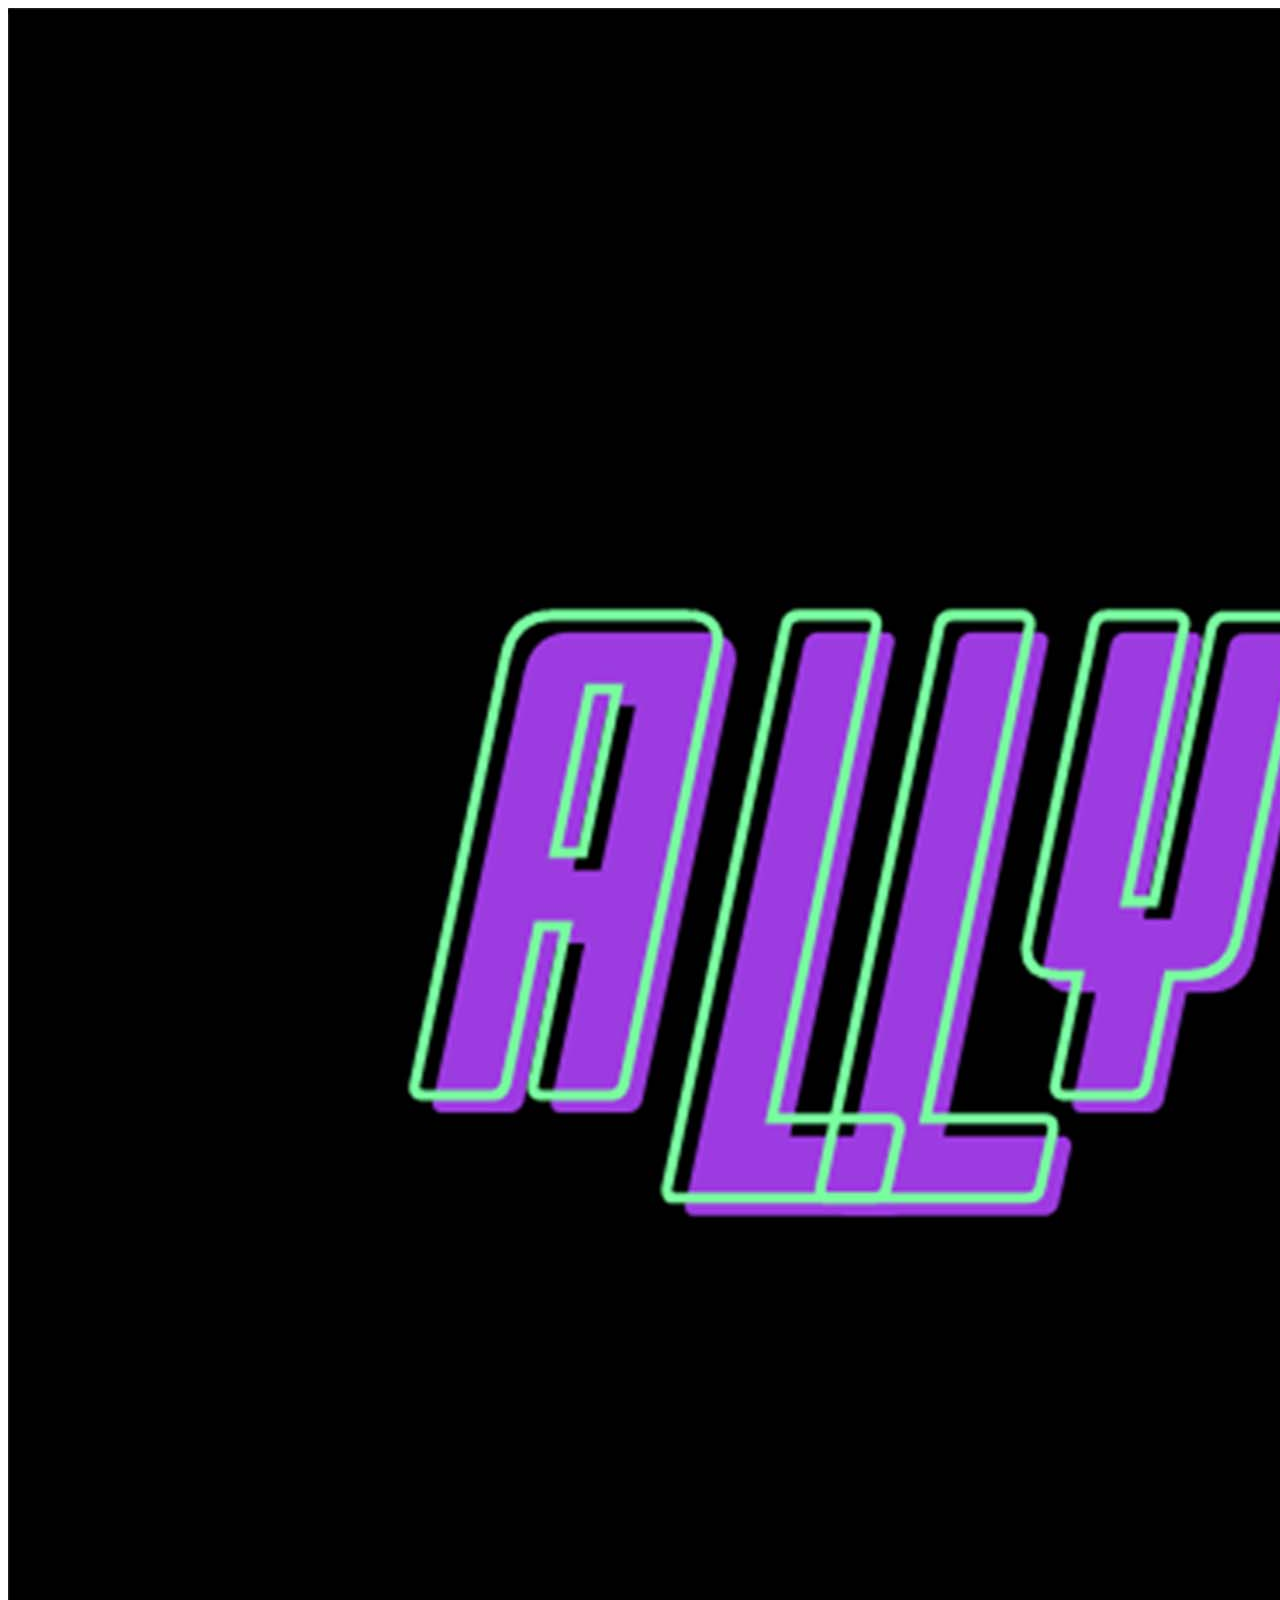
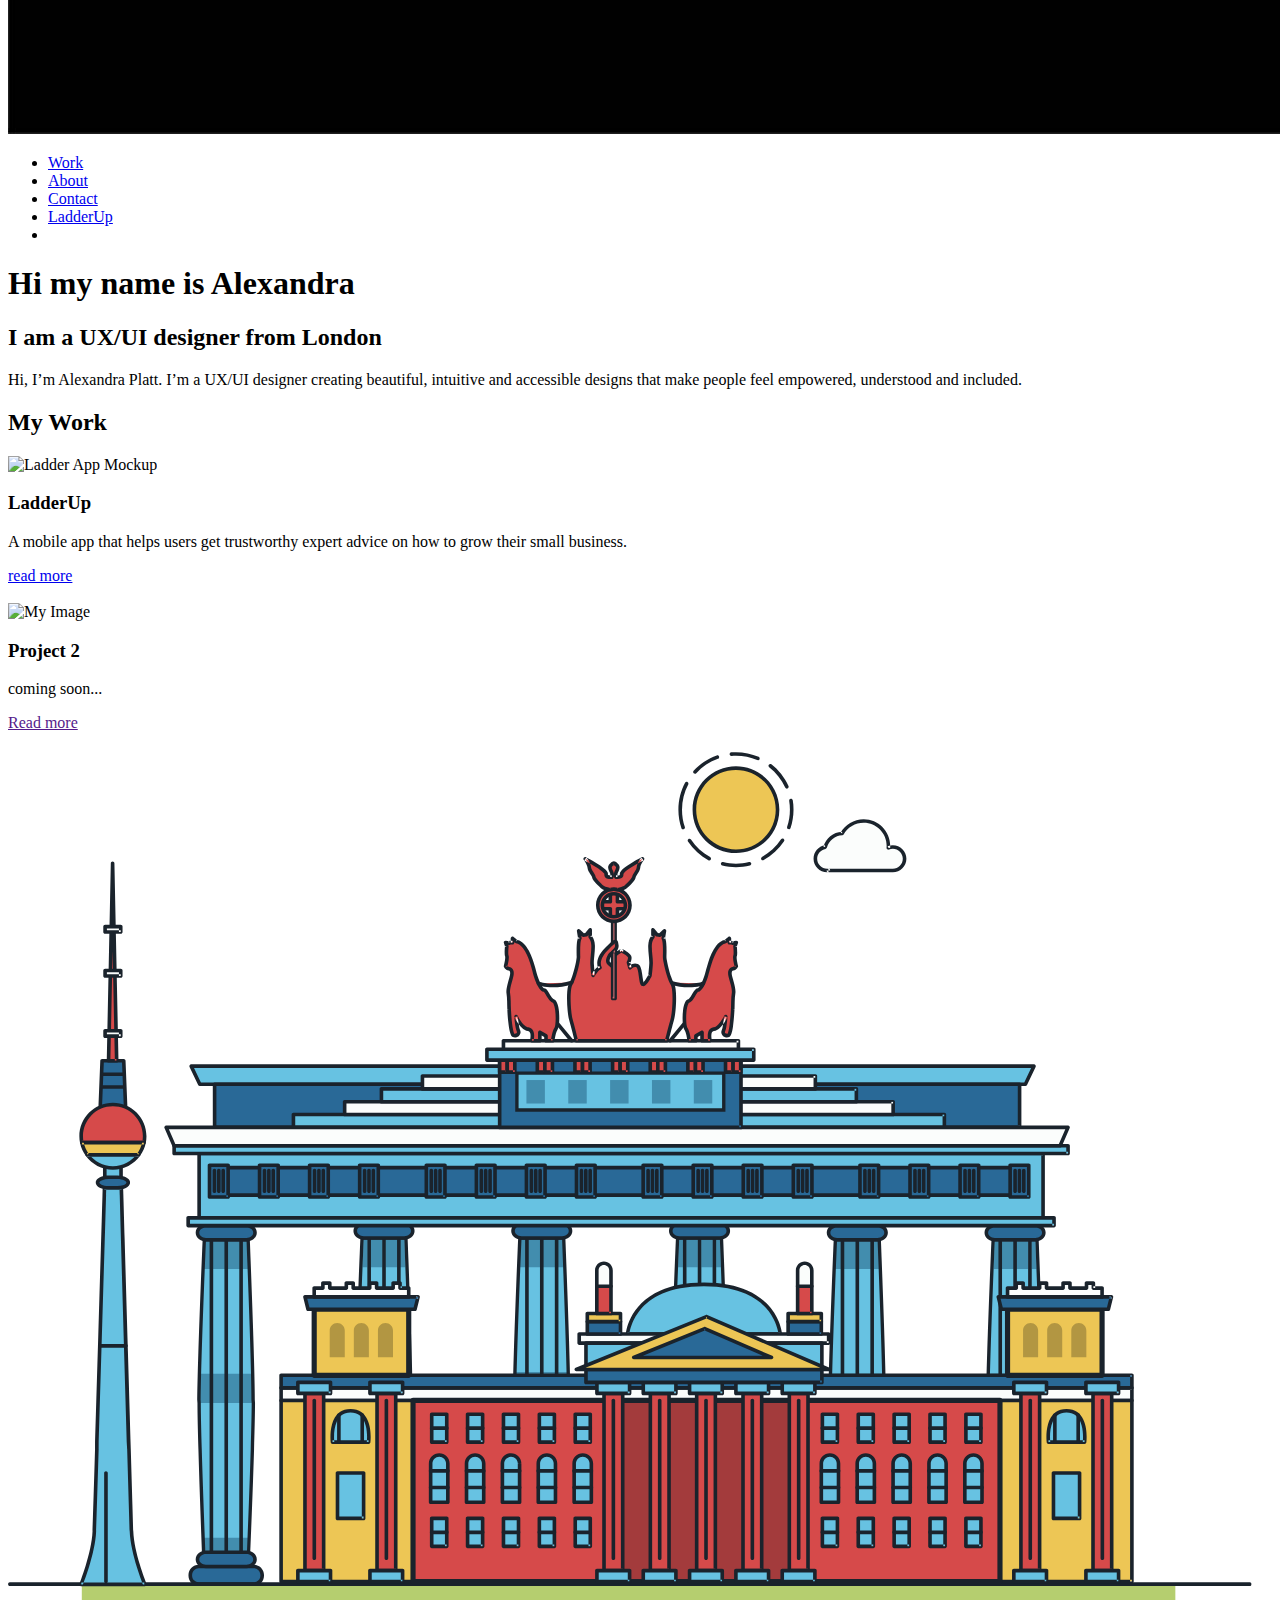
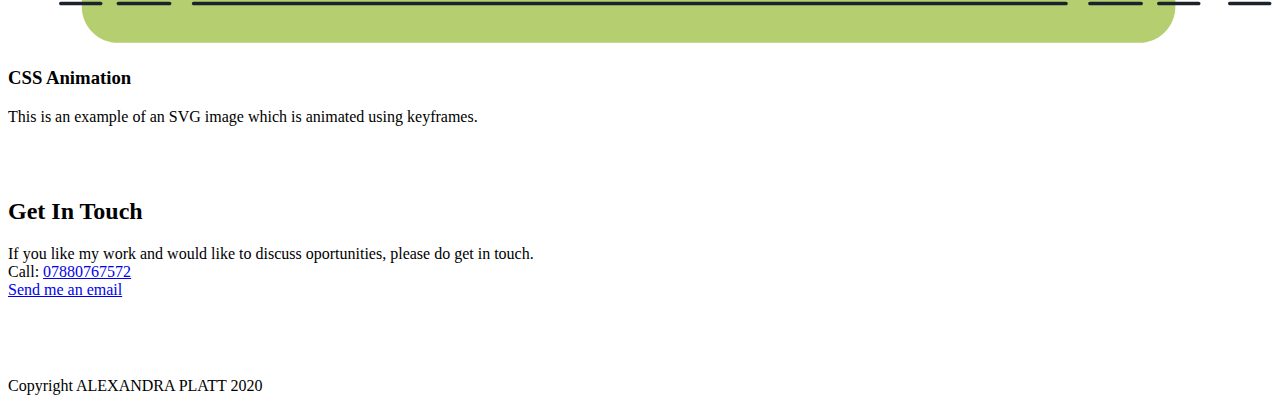
==== commit cb181a4f: "2.3 CSS coding" ====
--- a/index.html
+++ b/index.html
@@ -9,6 +9,8 @@
 <link rel="preconnect" href="https://fonts.gstatic.com" crossorigin>
 <link href="https://fonts.googleapis.com/css2?family=Roboto:wght@400;500;700&display=swap" rel="stylesheet">
 <meta name="viewport" content="width=device-width, initial-scale=1">
+   <script src="https://kit.fontawesome.com/e813530567.js" crossorigin="anonymous"></script>
+
   <title>Alexandra Platt - London</title>
 </head>
 
@@ -16,15 +18,17 @@
   <header>
           <div class="logo">
                  <img class="logoimg" src="img/Home/ally@1.jpg" alt="Logo">
-                
-
-  <div class="container">
+
+
+  <div class="container" id="myTopnav">
      <nav>
      <ul class="navigation">
           <li><a href="index.html">Work</a></li>
           <li><a href="about.html">About</a></li>
           <li><a href="#contact">Contact</a></li>
           <li><a href="LadderUp.html">LadderUp</a></li>
+           <li><a href="javascript:void(0);" class="icon" onclick="menuToggle()"><i class="fas fa-bars"></i></a></li>
+
         </ul>
       </nav>
     </div>
@@ -751,13 +755,13 @@
     </div>
     <div>
       <!--Social Media Layout and Placeholders-->
-      <a href="https://www.linkedin.com/in/alexandra-platt-68a275173" target="_blank">
-
-        <svg height="512px" style="enable-background:new 0 0 512 512;" version="1.1" viewBox="0 0 512 512" width="512px" xml:space="preserve" xmlns="http://www.w3.org/2000/svg" xmlns:xlink="http://www.w3.org/1999/xlink">
+      <a class ="social" href="https://www.linkedin.com/in/alexandra-platt-68a275173" target="_blank">
+
+        <svg height="42px" style="enable-background:new 0 0 512 512;" version="1.1" viewBox="0 0 512 512" width="42px" xml:space="preserve" xmlns="http://www.w3.org/2000/svg" xmlns:xlink="http://www.w3.org/1999/xlink">
           <g id="linkdin__x2C__social__x2C_media_x2C__logo">
             <path
               d="M434.478,16H77.522C43.718,16,16,43.721,16,77.521v356.957   C16,468.278,43.718,496,77.522,496h356.955C468.285,496,496,468.278,496,434.479V77.521C496,43.721,468.285,16,434.478,16z    M181,247.812V396h-65V258.868V209h65V247.812z M148.37,181.128c-18.083,0-32.756-14.662-32.756-32.756   c0-18.097,14.673-32.741,32.756-32.741c18.108,0,32.767,14.645,32.767,32.741C181.137,166.466,166.479,181.128,148.37,181.128z    M396,294v102h-56v-90.833c0-21.75-2.355-49.724-32.164-49.724c-30.262,0-34.836,23.679-34.836,48.156V396h-54V245.12V209h52v25   h0.554c7.756-14,26.757-25.02,55.051-25.02c47.672,0,63.872,22.543,68.305,57.812c1.052,8.277,1.458,17.208,1.458,27.208H396z"
-              style="fill-rule:evenodd;clip-rule:evenodd;fill:#1A1A1A;" />
+              style="fill-rule:evenodd;clip-rule:evenodd;fill:#ffffff;" />
           </g>
           <g id="Layer_1" />
         </svg>
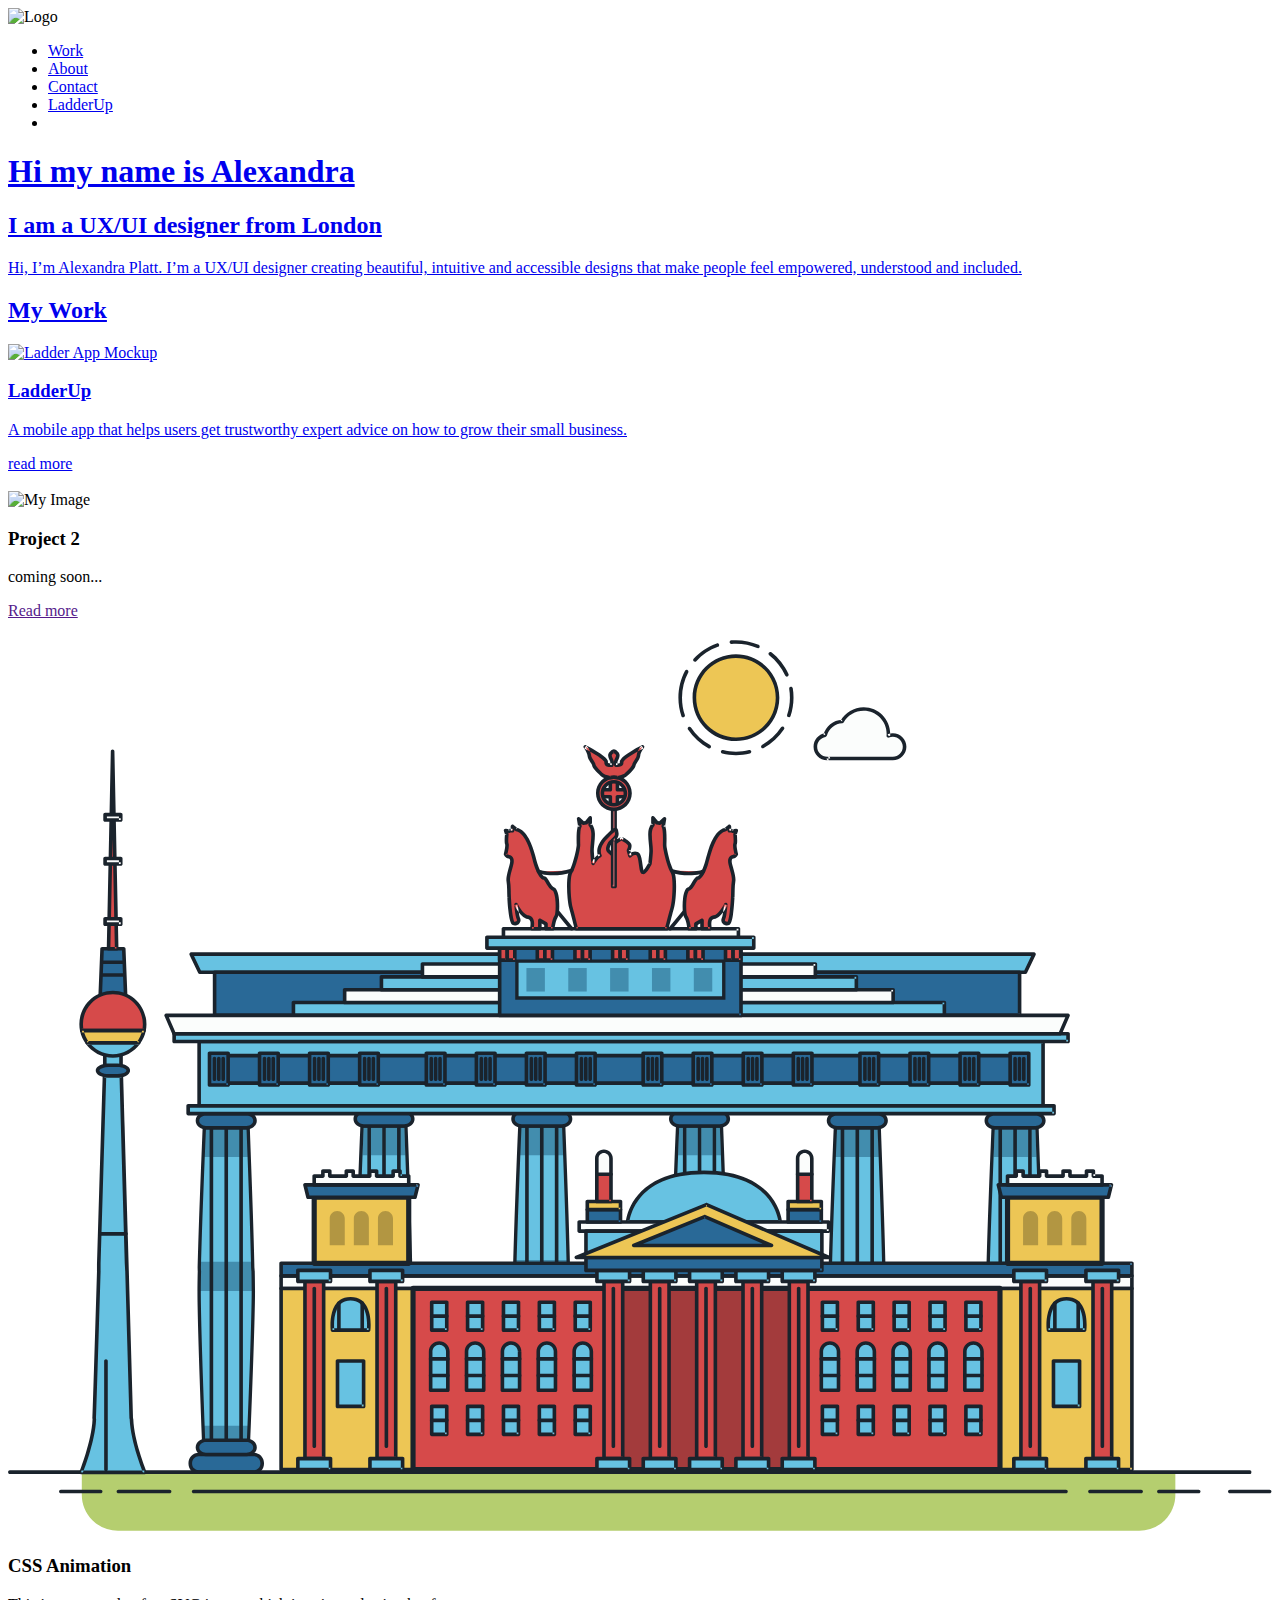
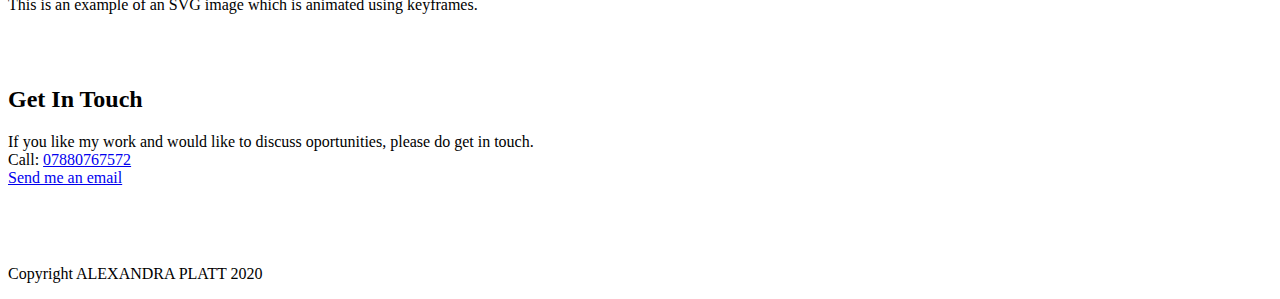
==== commit eaabc101: "2.3" ====
--- a/index.html
+++ b/index.html
@@ -10,6 +10,9 @@
 <link href="https://fonts.googleapis.com/css2?family=Roboto:wght@400;500;700&display=swap" rel="stylesheet">
 <meta name="viewport" content="width=device-width, initial-scale=1">
    <script src="https://kit.fontawesome.com/e813530567.js" crossorigin="anonymous"></script>
+   <script src="js/jquery-3.3.1.min.js"></script>
+<script src="js/scripts.js"></script>
+<script src="https://kit.fontawesome.com/64ce2194e8.js" crossorigin="anonymous"></script>
 
   <title>Alexandra Platt - London</title>
 </head>
@@ -17,20 +20,20 @@
 <body>
   <header>
           <div class="logo">
-                 <img class="logoimg" src="img/Home/ally@1.jpg" alt="Logo">
-
-
-  <div class="container" id="myTopnav">
+                 <img class="logoimg" src="img/Home/aLly logo.png" alt="Logo">
+      <div class="container"<id="myTopnav">
+        <div class="navtoggle" id="myNavtoggle">
      <nav>
      <ul class="navigation">
           <li><a href="index.html">Work</a></li>
           <li><a href="about.html">About</a></li>
           <li><a href="#contact">Contact</a></li>
           <li><a href="LadderUp.html">LadderUp</a></li>
-           <li><a href="javascript:void(0);" class="icon" onclick="menuToggle()"><i class="fas fa-bars"></i></a></li>
+           <li><a href="javascript:void(0);" class="icon" onclick="menuToggle()"><i class="fas fa-bars"></i>
 
         </ul>
       </nav>
+    </div>
     </div>
     </div>
   </header>
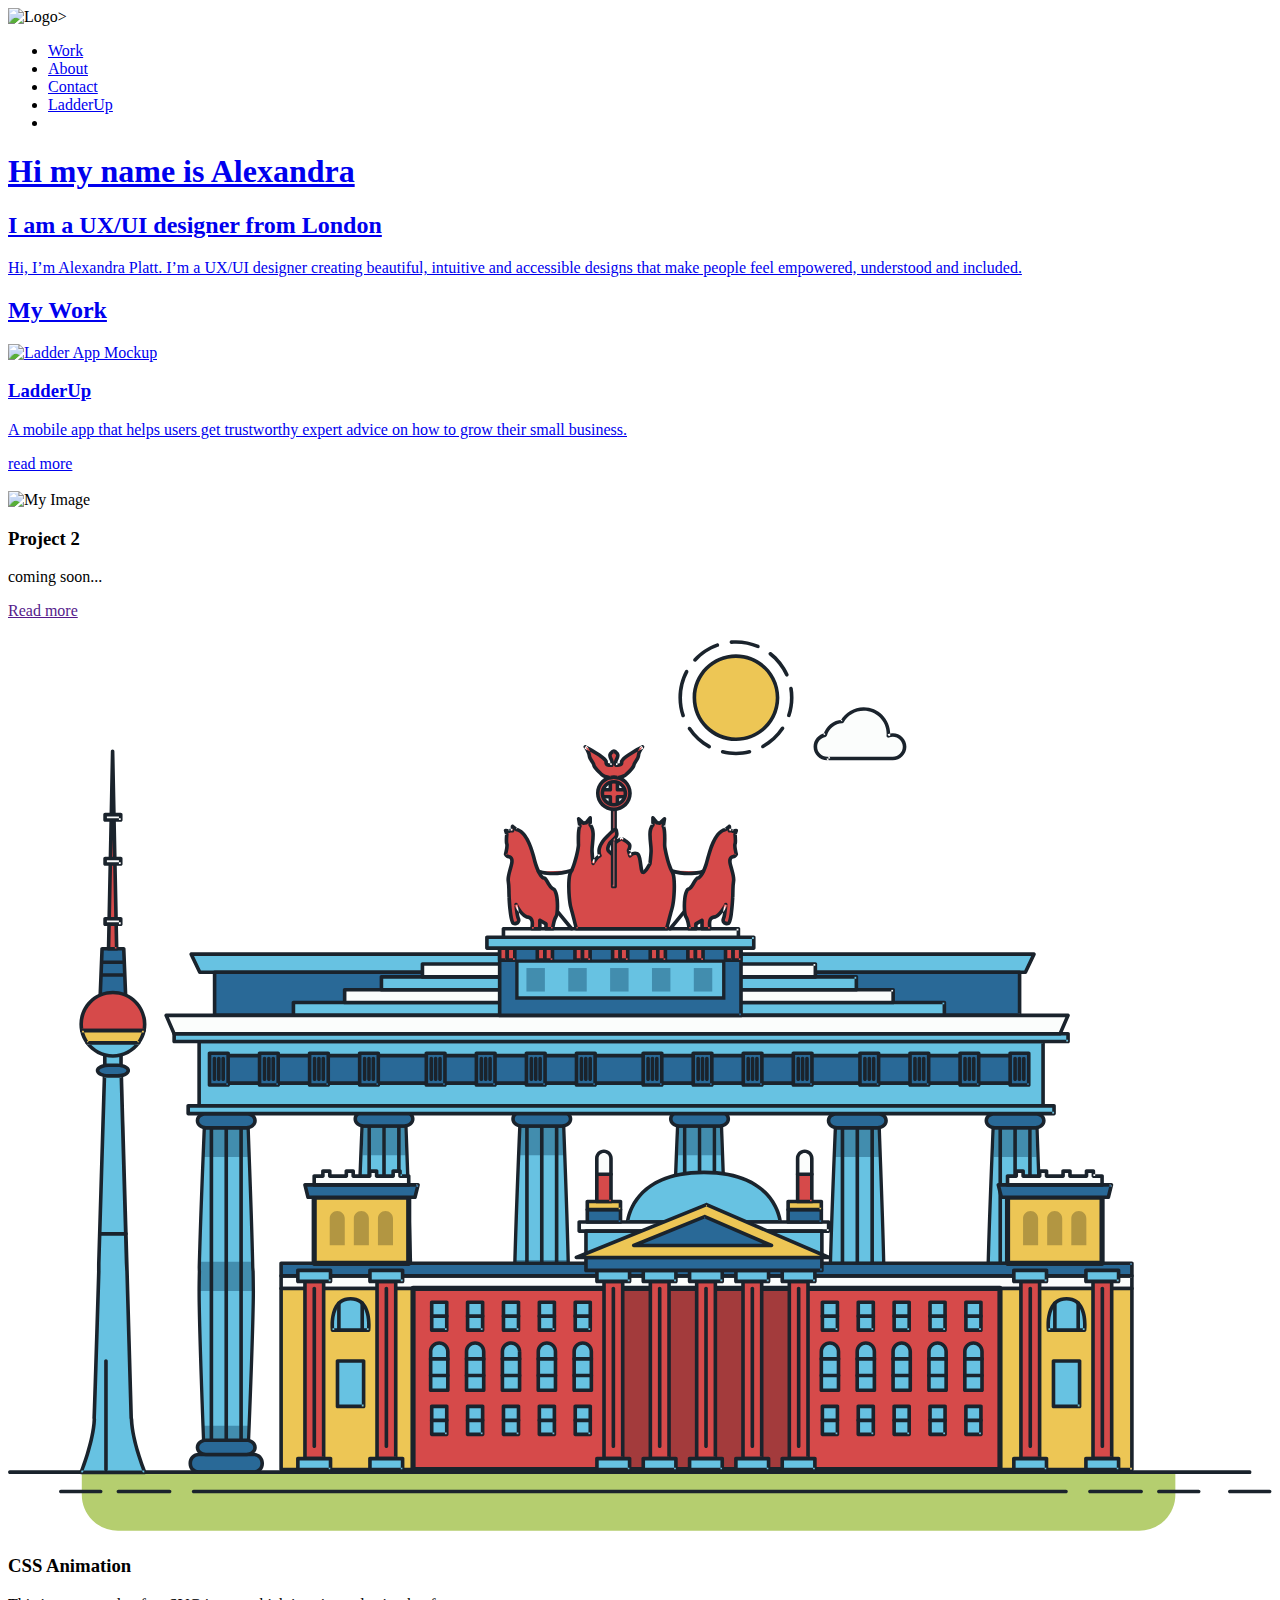
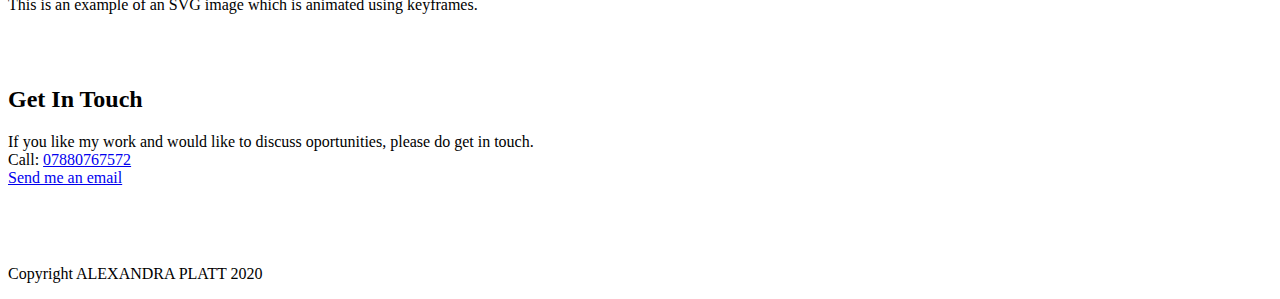
==== commit c183edae: "2.3 Javascript and CSS" ====
--- a/index.html
+++ b/index.html
@@ -20,14 +20,14 @@
 <body>
   <header>
           <div class="logo">
-                 <img class="logoimg" src="img/Home/aLly logo.png" alt="Logo">
+                 <img class="logoimg" src="img/Home/aLly logo.png" alt="Logo"  style="width:600px;height:800;">>
       <div class="container"<id="myTopnav">
         <div class="navtoggle" id="myNavtoggle">
      <nav>
      <ul class="navigation">
           <li><a href="index.html">Work</a></li>
           <li><a href="about.html">About</a></li>
-          <li><a href="#contact">Contact</a></li>
+          <li><a href="#contact">Contact</a><onclick="menuToggle()"></li>
           <li><a href="LadderUp.html">LadderUp</a></li>
            <li><a href="javascript:void(0);" class="icon" onclick="menuToggle()"><i class="fas fa-bars"></i>
 
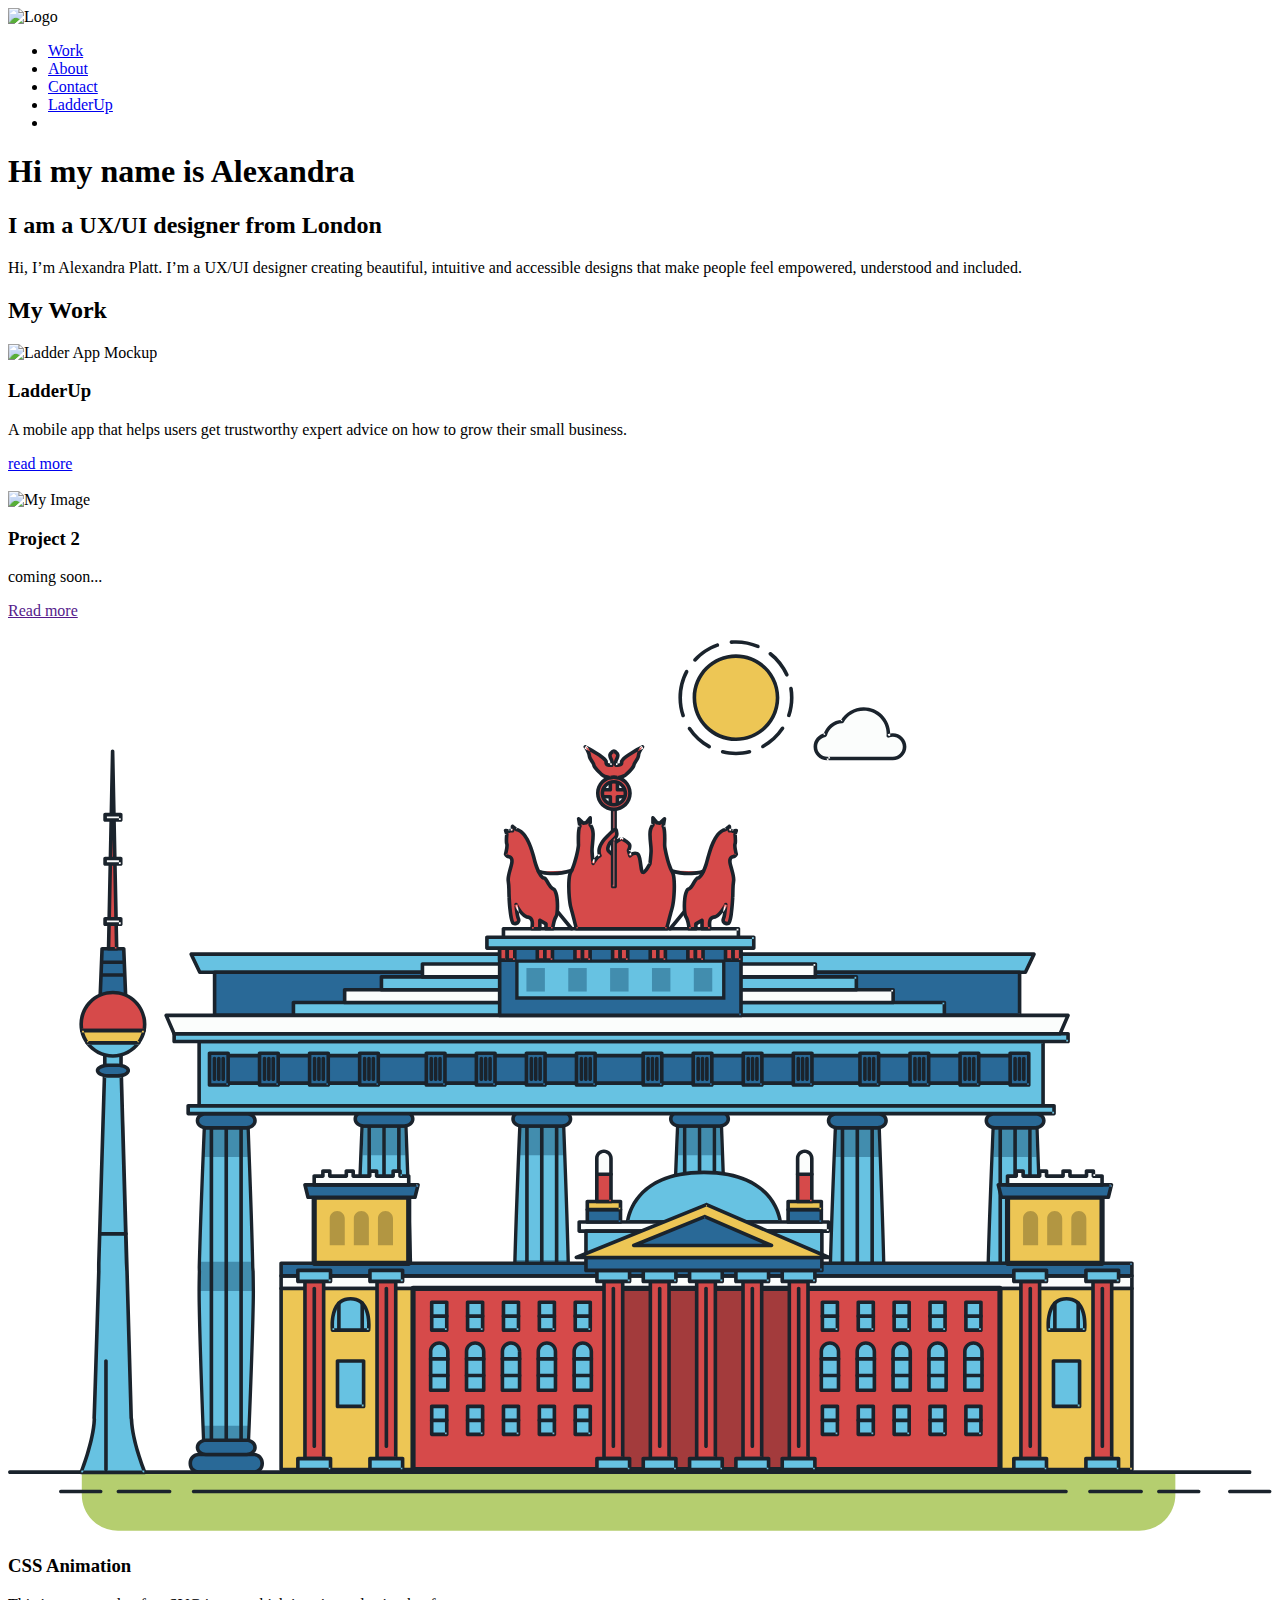
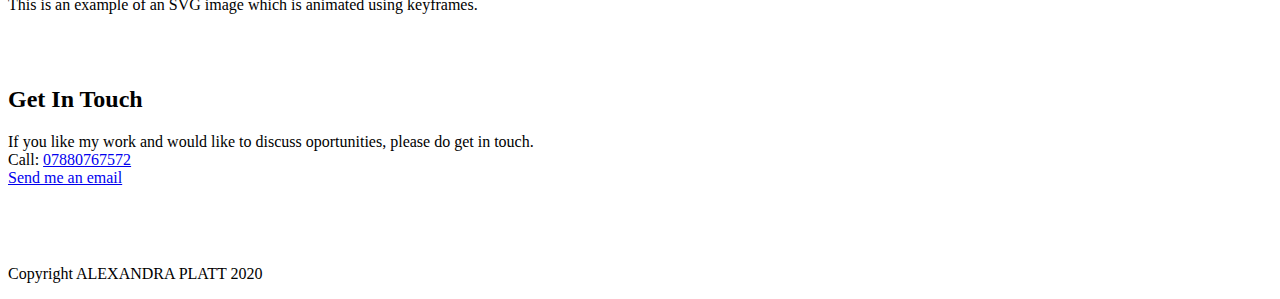
==== commit 7e8eb2c9: "Changes for code quality" ====
--- a/index.html
+++ b/index.html
@@ -6,737 +6,1415 @@
   <link rel="stylesheet" type="text/css" href="css/style.css">
   <meta charset="utf-8">
   <link rel="preconnect" href="https://fonts.googleapis.com">
-<link rel="preconnect" href="https://fonts.gstatic.com" crossorigin>
-<link href="https://fonts.googleapis.com/css2?family=Roboto:wght@400;500;700&display=swap" rel="stylesheet">
-<meta name="viewport" content="width=device-width, initial-scale=1">
-   <script src="https://kit.fontawesome.com/e813530567.js" crossorigin="anonymous"></script>
-   <script src="js/jquery-3.3.1.min.js"></script>
-<script src="js/scripts.js"></script>
-<script src="https://kit.fontawesome.com/64ce2194e8.js" crossorigin="anonymous"></script>
+  <link rel="preconnect" href="https://fonts.gstatic.com" crossorigin>
+  <link href="https://fonts.googleapis.com/css2?family=Roboto:wght@400;500;700&display=swap" rel="stylesheet">
+  <meta name="viewport" content="width=device-width, initial-scale=1">
+  <script src="https://kit.fontawesome.com/e813530567.js" crossorigin="anonymous"></script>
+  <script src="js/jquery-3.3.1.min.js"></script>
+  <script src="js/scripts.js"></script>
+  <script src="https://kit.fontawesome.com/64ce2194e8.js" crossorigin="anonymous"></script>
 
   <title>Alexandra Platt - London</title>
 </head>
 
 <body>
   <header>
-          <div class="logo">
-                 <img class="logoimg" src="img/Home/aLly logo.png" alt="Logo"  style="width:600px;height:800;">>
-      <div class="container"<id="myTopnav">
+    <div class="logo">
+      <img class="logoimg" src="img/Home/aLly logo.png" alt="Logo" style="width:600px;height:800;">
+      <div class="container" id="myTopnav">
         <div class="navtoggle" id="myNavtoggle">
-     <nav>
-     <ul class="navigation">
-          <li><a href="index.html">Work</a></li>
-          <li><a href="about.html">About</a></li>
-          <li><a href="#contact">Contact</a><onclick="menuToggle()"></li>
-          <li><a href="LadderUp.html">LadderUp</a></li>
-           <li><a href="javascript:void(0);" class="icon" onclick="menuToggle()"><i class="fas fa-bars"></i>
-
-        </ul>
-      </nav>
-    </div>
-    </div>
+          <nav>
+            <ul class="navigation">
+              <li><a href="index.html">Work</a></li>
+              <li><a href="about.html">About</a></li>
+              <li><a href="#contact" onclick="menuToggle()" >Contact</a></li>
+
+
+              <li><a href="LadderUp.html">LadderUp</a></li>
+              <li><a href="javascript:void(0);" class="icon" onclick="menuToggle()"></a> <i class="fas fa-bars"></i> </li>
+
+
+            </ul>
+          </nav>
+        </div>
+      </div>
     </div>
   </header>
 
   <main>
-      <div id="hero">
-  <div class="container">
-
-      <h1>
-        Hi my name is Alexandra </h1>
-      <h2>
-        I am a UX/UI designer from London </h2>
-
-
-    <p>Hi, I’m Alexandra Platt. I’m a UX/UI designer creating beautiful, intuitive and accessible designs that make people feel empowered, understood and included.
-    </p>
-
-   </div>
+    <div id="hero">
+      <div class="container">
+
+        <h1>
+          Hi my name is Alexandra </h1>
+        <h2>
+          I am a UX/UI designer from London </h2>
+
+
+        <p>Hi, I’m Alexandra Platt. I’m a UX/UI designer creating beautiful, intuitive and accessible designs that make people feel empowered, understood and included.
+        </p>
+
       </div>
+    </div>
     <div id="work">
       <div class="container">
 
-          <div class="row">
-      <h2>My Work</h2>
+        <div class="row">
+          <h2>My Work</h2>
+        </div>
+
+
+        <!-- open first column (used for image) -->
+        <div class="row">
+
+          <div class="col-md-6 col-lg-5">
+            <picture>
+              <source srcest="img/ladderup/ladderupcover@2.jpg" media="(max-width:767px)">
+              <img src="img/Ladderup/Ladderupcover@1.jpg" alt="Ladder App Mockup">
+            </picture>
           </div>
 
-
-        <!-- open first column (used for image) -->
-                <div class="row">
-
-                   <div class="col-md-6 col-lg-5">
-                                <picture>
-                                  <source srcest="img/ladderup/ladderupcover@2.jpg" media="(max-width:767px)">
-                                  <img src="img/Ladderup/Ladderupcover@1.jpg" alt="Ladder App Mockup">
-                                </picture>
-                    </div>
-
-      <div class="col-md-6 col-lg-7"> <!-- -->
-                        <!-- open second column (used for text) -->
-                        <h3>
-                          LadderUp
-                        </h3>
-                        <p>
-                          <!-- Open paragraph about project -->
-                          A mobile app that helps users get trustworthy expert advice on how to grow their small business.
-                        </p>
-
-                          <a  href="ladderup.html" class="button">read more</a>   <!-- button or link label-->
-
-      </div><!-- end second column -->
-
-
-    </div> <!-- end row that holds (2) columns for project -->
-    <br>
-
-
-    <div class="row">
-      <!-- open row that holds (2) columns for project -->
-      <div class="col-md-6 col-lg-5">
-        <!-- open first column (used for image) -->
-        <pictures>
-          <source srcset="http://via.placeholder.com/600x400" media="(max-width:767px)">
-          <img src="http://via.placeholder.com/600x400" alt="My Image">
-        </pictures>
-      </div><!-- end first column -->
-      <div class="col-md-6 col-lg-7">
-        <!-- open second column (used for text) -->
-        <h3>Project 2</h3><!-- heading for the project -->
-        <p>
-          <!-- open paragraph -->
-          coming soon...
-        </p><!-- end paragraph -->
-
-        <a href="">Read more</a><!-- button or link label -->
-      </div><!-- end second column -->
-    </div><!-- end row that holds (2) columns for project -->
-  </div>
+          <div class="col-md-6 col-lg-7">
+            <!-- -->
+            <!-- open second column (used for text) -->
+            <h3>
+              LadderUp
+            </h3>
+            <p>
+              <!-- Open paragraph about project -->
+              A mobile app that helps users get trustworthy expert advice on how to grow their small business.
+            </p>
+
+            <a href="ladderup.html" class="button">read more</a> <!-- button or link label-->
+
+          </div><!-- end second column -->
+
+
+        </div> <!-- end row that holds (2) columns for project -->
+        <br>
+
+
+        <div class="row">
+          <!-- open row that holds (2) columns for project -->
+          <div class="col-md-6 col-lg-5">
+            <!-- open first column (used for image) -->
+            <pictures>
+              <source srcset="http://via.placeholder.com/600x400" media="(max-width:767px)">
+              <img src="http://via.placeholder.com/600x400" alt="My Image">
+            </pictures>
+          </div><!-- end first column -->
+          <div class="col-md-6 col-lg-7">
+            <!-- open second column (used for text) -->
+            <h3>Project 2</h3><!-- heading for the project -->
+            <p>
+              <!-- open paragraph -->
+              coming soon...
+            </p><!-- end paragraph -->
+
+            <a href="">Read more</a><!-- button or link label -->
+          </div><!-- end second column -->
+        </div><!-- end row that holds (2) columns for project -->
       </div>
-<!-- project for animation -->
-<div id="work">
-  <div class="container">
-      <div class="row">
-
-         <div class="col-md-6 col-lg-5">
-                      <picture>
-                        <svg id="about-picture" xmlns="http://www.w3.org/2000/svg" class="berlin-illustration" height="100%" viewBox="0 0 700 505" xmlns:xlink="http://www.w3.org/1999/xlink">
-                  <defs>
-                      <polygon id="a" points=".06 231.917 .06 .929 688.717 .929 688.717 231.917"></polygon>
-                  </defs>
-                  <g fill="none" fill-rule="evenodd">
-                    <g transform="translate(0 241)" class="cloud-front">
-                    <path fill="#ffffff" d="M87.602,29 L87.602,28 C87.326,28.001 87.103,28.024 86.927,28.033 L86.979,29.031 L87.947,28.78 C85.741,20.282 78.041,14.002 68.852,14 C67.858,14 66.904,14.096 65.98,14.231 L66.125,15.22 L67.019,14.772 C62.626,6.015 53.567,0.001 43.102,0 C29.041,0.002 17.524,10.848 16.443,24.632 L17.44,24.71 L17.606,23.724 C16.803,23.589 15.969,23.5 15.102,23.5 C6.817,23.501 0.102,30.215 0.102,38.5 C0.102,46.785 6.817,53.499 15.102,53.5 L87.602,53.5 C94.644,53.499 100.351,47.792 100.352,40.75 C100.351,33.708 94.644,28.001 87.602,28 L87.602,30 C90.573,30 93.254,31.202 95.203,33.149 C97.15,35.097 98.351,37.778 98.352,40.75 C98.351,43.722 97.15,46.403 95.203,48.351 C93.254,50.298 90.573,51.5 87.602,51.5 L15.102,51.5 C11.509,51.5 8.265,50.046 5.909,47.692 C3.555,45.337 2.102,42.093 2.102,38.5 C2.102,34.907 3.555,31.663 5.909,29.308 C8.265,26.954 11.509,25.5 15.102,25.5 C15.831,25.5 16.553,25.575 17.273,25.697 C17.551,25.743 17.832,25.672 18.055,25.499 C18.277,25.325 18.414,25.07 18.436,24.789 C19.436,12.04 30.094,1.998 43.102,2 C52.786,1.999 61.163,7.564 65.231,15.669 C65.425,16.055 65.842,16.272 66.27,16.21 C67.132,16.084 67.988,16 68.852,16 C77.108,15.998 84.027,21.647 86.011,29.283 C86.13,29.741 86.557,30.054 87.031,30.03 C87.27,30.017 87.457,29.999 87.602,30 L87.602,29" transform="translate(38 36)"></path>
-                      </g>
-                      <path fill="#B5CE6F" d="M646.484,484.382 C646.484,489.501 644.531,494.62 640.627,498.525 C636.722,502.43 631.603,504.382 626.484,504.382 L60.873,504.382 C55.754,504.382 50.636,502.43 46.731,498.525 C42.826,494.62 40.873,489.501 40.873,484.382 L40.873,471.917 L646.484,471.917 L646.484,484.382"></path>
-                      <polyline fill="#67C2E2" points="334.824 185.029 101.449 185.029 106.209 195.08 563.438 195.08 568.2 185.029 334.824 185.029"></polyline>
-                      <path fill="#1A232C" d="M334.824,185.029 L334.824,184.029 L101.449,184.029 C101.104,184.029 100.788,184.203 100.604,184.494 C100.42,184.785 100.398,185.146 100.545,185.457 L105.306,195.508 C105.471,195.856 105.824,196.079 106.209,196.079 L563.438,196.079 C563.824,196.079 564.177,195.856 564.342,195.508 L569.104,185.457 C569.251,185.146 569.229,184.785 569.045,184.494 C568.861,184.203 568.544,184.029 568.2,184.029 L334.824,184.029 L334.824,186.029 L566.62,186.029 L562.806,194.08 L106.842,194.08 L103.029,186.029 L334.824,186.029 L334.824,185.029"></path>
-                      <polygon fill="#296997" points="114.416 218.974 560.222 218.974 560.222 195.08 114.416 195.08"></polygon>
-                      <path fill="#1A232C" d="M560.222,218.974 L560.222,217.974 L115.416,217.974 L115.416,196.079 L559.222,196.079 L559.222,218.974 L560.222,218.974 L560.222,217.974 L560.222,218.974 L561.222,218.974 L561.222,195.08 C561.222,194.816 561.115,194.559 560.929,194.372 C560.742,194.186 560.485,194.08 560.222,194.08 L114.416,194.08 C114.152,194.08 113.895,194.186 113.708,194.372 C113.522,194.559 113.416,194.816 113.416,195.08 L113.416,218.974 C113.416,219.237 113.522,219.495 113.708,219.681 C113.895,219.867 114.152,219.974 114.416,219.974 L560.222,219.974 C560.485,219.974 560.742,219.867 560.929,219.681 C561.115,219.495 561.222,219.237 561.222,218.974 L560.222,218.974"></path>
-                      <polygon fill="#67C2E2" points="105.85 269.08 573.225 269.08 573.225 233.398 105.85 233.398"></polygon>
-                      <path fill="#1A232C" d="M573.225,233.398 L573.225,232.398 L105.85,232.398 C105.587,232.398 105.329,232.505 105.143,232.691 C104.957,232.877 104.85,233.134 104.85,233.398 L104.85,269.08 C104.85,269.344 104.957,269.601 105.143,269.788 C105.329,269.974 105.587,270.08 105.85,270.08 L573.225,270.08 C573.488,270.08 573.745,269.974 573.932,269.788 C574.118,269.601 574.225,269.344 574.225,269.08 L574.225,233.398 C574.225,233.134 574.118,232.877 573.932,232.691 C573.745,232.505 573.488,232.398 573.225,232.398 L573.225,233.398 L572.225,233.398 L572.225,268.08 L106.85,268.08 L106.85,234.398 L573.225,234.398 L573.225,233.398 L572.225,233.398 L573.225,233.398"></path>
-                      <polygon fill="#296997" points="116.751 256.508 562.557 256.508 562.557 241.243 116.751 241.243"></polygon>
-                      <path fill="#1A232C" d="M562.557,256.508 L562.557,255.508 L117.75,255.508 L117.75,242.243 L561.557,242.243 L561.557,256.508 L562.557,256.508 L562.557,255.508 L562.557,256.508 L563.557,256.508 L563.557,241.243 C563.557,240.979 563.45,240.722 563.264,240.535 C563.078,240.349 562.82,240.243 562.557,240.243 L116.75,240.243 C116.487,240.243 116.23,240.349 116.043,240.535 C115.857,240.722 115.751,240.979 115.751,241.243 L115.751,256.508 C115.751,256.771 115.857,257.029 116.043,257.215 C116.23,257.401 116.487,257.508 116.751,257.508 L562.557,257.508 C562.82,257.508 563.077,257.401 563.264,257.215 C563.45,257.029 563.557,256.771 563.557,256.508 L562.557,256.508"></path>
-                      <polygon fill="#67C2E2" points="158.07 218.974 518.563 218.974 518.563 211.858 158.07 211.858"></polygon>
-                      <path fill="#1A232C" d="M518.563,211.858 L518.563,210.858 L158.07,210.858 C157.807,210.858 157.549,210.964 157.363,211.151 C157.177,211.337 157.07,211.594 157.07,211.858 L157.07,218.974 C157.07,219.237 157.177,219.495 157.363,219.681 C157.549,219.867 157.807,219.974 158.07,219.974 L518.563,219.974 C518.826,219.974 519.083,219.867 519.27,219.681 C519.456,219.495 519.562,219.237 519.562,218.974 L519.562,211.858 C519.562,211.594 519.456,211.337 519.27,211.151 C519.083,210.964 518.826,210.858 518.563,210.858 L518.563,211.858 L517.563,211.858 L517.563,217.974 L159.07,217.974 L159.07,212.858 L518.563,212.858 L518.563,211.858 L517.563,211.858 L518.563,211.858"></path>
-                      <polygon fill="#FBFDFC" points="186.438 211.858 490.194 211.858 490.194 204.741 186.438 204.741"></polygon>
-                      <path fill="#1A232C" d="M490.194,204.741 L490.194,203.741 L186.438,203.741 C186.175,203.741 185.917,203.848 185.731,204.034 C185.545,204.221 185.438,204.478 185.438,204.741 L185.438,211.858 C185.438,212.121 185.545,212.379 185.731,212.565 C185.917,212.751 186.175,212.858 186.438,212.858 L490.194,212.858 C490.458,212.858 490.715,212.751 490.902,212.565 C491.088,212.379 491.194,212.121 491.194,211.858 L491.194,204.741 C491.194,204.478 491.088,204.221 490.902,204.034 C490.715,203.848 490.458,203.741 490.194,203.741 L490.194,204.741 L489.194,204.741 L489.194,210.858 L187.438,210.858 L187.438,205.741 L490.194,205.741 L490.194,204.741 L489.194,204.741 L490.194,204.741"></path>
-                      <polygon fill="#67C2E2" points="206.805 204.741 469.828 204.741 469.828 197.624 206.805 197.624"></polygon>
-                      <path fill="#1A232C" d="M469.828,197.624 L469.828,196.624 L206.805,196.624 C206.541,196.624 206.284,196.731 206.098,196.917 C205.911,197.103 205.805,197.361 205.805,197.624 L205.805,204.741 C205.805,205.005 205.911,205.262 206.098,205.449 C206.284,205.635 206.541,205.741 206.805,205.741 L469.828,205.741 C470.091,205.741 470.349,205.635 470.535,205.449 C470.722,205.262 470.828,205.005 470.828,204.741 L470.828,197.624 C470.828,197.361 470.722,197.103 470.535,196.917 C470.349,196.731 470.091,196.624 469.828,196.624 L469.828,197.624 L468.828,197.624 L468.828,203.741 L207.805,203.741 L207.805,198.624 L469.828,198.624 L469.828,197.624 L468.828,197.624 L469.828,197.624"></path>
-                      <polygon fill="#FBFDFC" points="229.521 197.624 447.111 197.624 447.111 190.509 229.521 190.509"></polygon>
-                      <path fill="#1A232C" d="M447.111,190.509 L447.111,189.509 L229.521,189.509 C229.258,189.509 229,189.616 228.814,189.802 C228.628,189.988 228.521,190.246 228.521,190.509 L228.521,197.624 C228.521,197.888 228.628,198.145 228.814,198.332 C229,198.518 229.258,198.624 229.521,198.624 L447.111,198.624 C447.375,198.624 447.632,198.518 447.818,198.332 C448.005,198.145 448.111,197.888 448.111,197.624 L448.111,190.509 C448.111,190.246 448.005,189.988 447.818,189.802 C447.632,189.616 447.375,189.509 447.111,189.509 L447.111,190.509 L446.111,190.509 L446.111,196.624 L230.521,196.624 L230.521,191.509 L447.111,191.509 L447.111,190.509 L446.111,190.509 L447.111,190.509"></path>
-                      <path fill="#67C2E2" d="M135.607,355.447 C135.163,337.766 134.264,313.326 133.648,297.387 C133.274,287.721 133.004,281.18 133.004,281.18 L108.722,281.18 C108.722,281.18 108.452,287.721 108.079,297.387 C107.462,313.326 106.563,337.766 106.119,355.447 C105.953,362.059 105.85,367.732 105.85,371.653 L105.85,371.654 C105.85,386.117 107.243,424.332 108.089,446.189 C108.457,455.706 108.722,462.126 108.722,462.126 L133.004,462.126 C133.004,462.126 133.269,455.706 133.637,446.189 C134.482,424.332 135.876,386.117 135.876,371.654 L135.876,371.653 C135.876,367.732 135.773,362.059 135.607,355.447"></path>
-                      <path fill="#428DAE" d="M133.648 297.387L108.079 297.387C108.452 287.721 108.722 281.18 108.722 281.18L133.004 281.18C133.004 281.18 133.274 287.721 133.648 297.387M135.876 371.654L105.85 371.654 105.85 371.653C105.85 367.732 105.953 362.059 106.119 355.447L135.607 355.447C135.773 362.059 135.876 367.732 135.876 371.653L135.876 371.654M133.004 462.126L108.722 462.126C108.722 462.126 108.457 455.706 108.089 446.189L133.637 446.189C133.269 455.706 133.004 462.126 133.004 462.126"></path>
-                      <path fill="#1A232C" d="M109.612,461.199 L132.114,461.199 C132.447,453.007 134.949,390.886 134.949,371.653 C134.949,352.42 132.447,290.299 132.114,282.108 L109.612,282.108 C109.279,290.299 106.778,352.42 106.778,371.653 C106.778,390.886 109.279,453.007 109.612,461.199 Z M133.895,463.054 L107.832,463.054 L107.794,462.164 C107.766,461.466 104.922,392.193 104.922,371.653 C104.922,351.114 107.766,281.839 107.794,281.142 L107.832,280.252 L133.895,280.252 L133.931,281.142 C133.96,281.839 136.804,351.114 136.804,371.653 C136.804,392.193 133.96,461.466 133.931,462.164 L133.895,463.054 L133.895,463.054 Z"></path>
-                      <path fill="#1A232C" d="M111.638 281.18L111.638 462.126C111.638 462.679 112.086 463.126 112.638 463.126 113.19 463.126 113.638 462.679 113.638 462.126L113.638 281.18C113.638 280.628 113.19 280.18 112.638 280.18 112.086 280.18 111.638 280.628 111.638 281.18M119.863 281.18L119.863 462.126C119.863 462.679 120.311 463.126 120.863 463.126 121.416 463.126 121.863 462.679 121.863 462.126L121.863 281.18C121.863 280.628 121.416 280.18 120.863 280.18 120.311 280.18 119.863 280.628 119.863 281.18M128.088 281.18L128.088 462.126C128.088 462.679 128.536 463.126 129.088 463.126 129.64 463.126 130.088 462.679 130.088 462.126L130.088 281.18C130.088 280.628 129.64 280.18 129.088 280.18 128.536 280.18 128.088 280.628 128.088 281.18"></path>
-                      <path fill="#296997" d="M136.79,277.265 C136.79,279.418 134.675,281.18 132.09,281.18 L109.636,281.18 C107.051,281.18 104.936,279.418 104.936,277.265 C104.936,275.111 107.051,273.349 109.636,273.349 L132.09,273.349 C134.675,273.349 136.79,275.111 136.79,277.265"></path>
-                      <path fill="#1A232C" d="M136.79,277.265 L135.79,277.265 C135.789,278.005 135.433,278.704 134.769,279.262 C134.109,279.814 133.155,280.181 132.09,280.18 L109.636,280.18 C108.571,280.181 107.617,279.814 106.956,279.262 C106.293,278.704 105.936,278.005 105.936,277.265 C105.936,276.524 106.293,275.825 106.957,275.267 C107.617,274.715 108.571,274.348 109.636,274.349 L132.09,274.349 C133.155,274.348 134.109,274.716 134.769,275.267 C135.433,275.825 135.789,276.524 135.79,277.265 L137.79,277.265 C137.791,275.851 137.09,274.593 136.049,273.731 C135.006,272.863 133.61,272.35 132.09,272.349 L109.636,272.349 C108.116,272.35 106.72,272.863 105.676,273.731 C104.636,274.593 103.935,275.851 103.936,277.265 C103.935,278.678 104.636,279.937 105.677,280.798 C106.72,281.666 108.116,282.179 109.636,282.18 L132.09,282.18 C133.61,282.179 135.006,281.666 136.049,280.798 C137.09,279.937 137.791,278.678 137.79,277.265 L136.79,277.265"></path>
-                      <path fill="#296997" d="M140.775,467.217 C140.775,469.803 138.661,471.917 136.076,471.917 L105.65,471.917 C103.065,471.917 100.951,469.803 100.951,467.217 L100.951,466.825 C100.951,464.241 103.065,462.126 105.65,462.126 L136.076,462.126 C138.661,462.126 140.775,464.241 140.775,466.825 L140.775,467.217"></path>
-                      <path fill="#1A232C" d="M140.775,467.217 L139.775,467.217 C139.775,468.235 139.361,469.155 138.688,469.83 C138.013,470.503 137.093,470.917 136.076,470.917 L105.65,470.917 C104.633,470.917 103.713,470.504 103.038,469.83 C102.365,469.155 101.951,468.235 101.951,467.217 L101.951,466.825 C101.951,465.808 102.365,464.889 103.038,464.214 C103.713,463.54 104.633,463.127 105.65,463.126 L136.076,463.126 C137.093,463.127 138.013,463.54 138.688,464.214 C139.362,464.889 139.775,465.808 139.775,466.825 L139.775,467.217 L141.775,467.217 L141.775,466.825 C141.772,463.684 139.217,461.13 136.076,461.126 L105.65,461.126 C102.509,461.13 99.955,463.684 99.951,466.825 L99.951,467.217 C99.954,470.36 102.509,472.914 105.65,472.917 L136.076,472.917 C139.217,472.914 141.772,470.36 141.775,467.217 L140.775,467.217"></path>
-                      <path fill="#296997" d="M136.79,458.208 C136.79,460.363 134.675,462.126 132.09,462.126 L109.636,462.126 C107.051,462.126 104.936,460.363 104.936,458.208 C104.936,456.057 107.051,454.292 109.636,454.292 L132.09,454.292 C134.675,454.292 136.79,456.057 136.79,458.208"></path>
-                      <path fill="#1A232C" d="M136.79,458.208 L135.79,458.208 C135.789,458.949 135.432,459.649 134.769,460.207 C134.108,460.76 133.154,461.128 132.09,461.126 L109.636,461.126 C108.572,461.128 107.617,460.76 106.957,460.207 C106.293,459.649 105.936,458.949 105.936,458.208 C105.936,457.47 106.293,456.77 106.957,456.212 C107.617,455.659 108.572,455.291 109.636,455.292 L132.09,455.292 C133.154,455.291 134.108,455.659 134.769,456.212 C135.433,456.77 135.789,457.47 135.79,458.208 L137.79,458.208 C137.791,456.796 137.09,455.538 136.05,454.675 C135.006,453.808 133.61,453.294 132.09,453.292 L109.636,453.292 C108.115,453.294 106.719,453.808 105.676,454.675 C104.636,455.538 103.935,456.796 103.936,458.208 C103.935,459.622 104.636,460.881 105.676,461.743 C106.72,462.611 108.116,463.125 109.636,463.126 L132.09,463.126 C133.61,463.125 135.006,462.611 136.05,461.743 C137.09,460.881 137.791,459.622 137.79,458.208 L136.79,458.208"></path>
-                      <path fill="#67C2E2" d="M572.471,355.447 C572.025,337.766 571.126,313.326 570.51,297.387 C570.137,287.721 569.867,281.18 569.867,281.18 L545.585,281.18 C545.585,281.18 545.315,287.721 544.942,297.387 C544.326,313.326 543.427,337.766 542.981,355.447 C542.815,362.059 542.713,367.732 542.713,371.653 L542.713,371.654 C542.713,386.117 544.107,424.332 544.952,446.189 C545.32,455.706 545.585,462.126 545.585,462.126 L569.867,462.126 C569.867,462.126 570.132,455.706 570.499,446.189 C571.346,424.332 572.739,386.117 572.739,371.654 L572.739,371.653 C572.739,367.732 572.637,362.059 572.471,355.447"></path>
-                      <path fill="#428DAE" d="M569.582 297.387L566.951 297.387 566.951 282.108 568.977 282.108C569.063 284.206 569.29 289.841 569.582 297.387M564.951 297.387L545.871 297.387C546.162 289.841 546.39 284.206 546.476 282.108L564.951 282.108 564.951 297.387M571.8 369.187L566.951 369.187 566.951 356.265 571.562 356.265C571.685 361.272 571.771 365.701 571.8 369.187M564.951 369.187L543.653 369.187C543.684 365.512 543.777 360.79 543.912 355.447L553.551 355.447 553.551 356.265 564.951 356.265 564.951 369.187"></path>
-                      <path fill="#1A232C" d="M546.476,461.199 L568.977,461.199 C569.31,453.007 571.812,390.886 571.812,371.653 C571.812,352.42 569.31,290.299 568.977,282.108 L546.476,282.108 C546.142,290.299 543.642,352.42 543.642,371.653 C543.642,390.886 546.142,453.007 546.476,461.199 M570.758,463.054 L544.694,463.054 L544.658,462.164 C544.629,461.466 541.785,392.193 541.785,371.653 C541.785,351.114 544.629,281.839 544.658,281.142 L544.694,280.252 L570.758,280.252 L570.795,281.142 C570.823,281.839 573.667,351.114 573.667,371.653 C573.667,392.193 570.823,461.466 570.795,462.164 L570.758,463.054"></path>
-                      <path fill="#1A232C" d="M548.501 281.18L548.501 462.126C548.501 462.679 548.949 463.126 549.501 463.126 550.053 463.126 550.501 462.679 550.501 462.126L550.501 281.18C550.501 280.628 550.053 280.18 549.501 280.18 548.949 280.18 548.501 280.628 548.501 281.18M556.727 281.18L556.727 462.126C556.727 462.679 557.174 463.126 557.727 463.126 558.279 463.126 558.727 462.679 558.727 462.126L558.727 281.18C558.727 280.628 558.279 280.18 557.727 280.18 557.174 280.18 556.727 280.628 556.727 281.18M564.951 281.18L564.951 462.126C564.951 462.679 565.399 463.126 565.951 463.126 566.503 463.126 566.951 462.679 566.951 462.126L566.951 281.18C566.951 280.628 566.503 280.18 565.951 280.18 565.399 280.18 564.951 280.628 564.951 281.18"></path>
-                      <path fill="#296997" d="M573.653,277.265 C573.653,279.418 571.537,281.18 568.953,281.18 L546.499,281.18 C543.915,281.18 541.799,279.418 541.799,277.265 C541.799,275.111 543.915,273.349 546.499,273.349 L568.953,273.349 C571.537,273.349 573.653,275.111 573.653,277.265"></path>
-                      <path fill="#1A232C" d="M573.653,277.265 L572.653,277.265 C572.653,278.005 572.296,278.704 571.632,279.262 C570.972,279.814 570.017,280.181 568.953,280.18 L546.499,280.18 C545.435,280.181 544.48,279.814 543.82,279.262 C543.156,278.704 542.8,278.005 542.799,277.265 C542.8,276.525 543.156,275.825 543.82,275.267 C544.481,274.715 545.435,274.348 546.499,274.349 L568.953,274.349 C570.017,274.348 570.972,274.715 571.632,275.267 C572.296,275.825 572.653,276.525 572.653,277.265 L574.653,277.265 C574.654,275.851 573.953,274.593 572.912,273.731 C571.869,272.863 570.473,272.35 568.953,272.349 L546.499,272.349 C544.979,272.35 543.583,272.863 542.54,273.731 C541.499,274.593 540.798,275.851 540.799,277.265 C540.798,278.679 541.499,279.937 542.54,280.798 C543.583,281.666 544.979,282.179 546.499,282.18 L568.953,282.18 C570.473,282.179 571.869,281.666 572.912,280.798 C573.953,279.937 574.654,278.679 574.653,277.265 L573.653,277.265"></path>
-                      <path fill="#296997" d="M577.639,467.217 C577.639,469.803 575.524,471.917 572.938,471.917 L542.514,471.917 C539.929,471.917 537.813,469.803 537.813,467.217 L537.813,466.825 C537.813,464.241 539.929,462.126 542.514,462.126 L572.938,462.126 C575.524,462.126 577.639,464.241 577.639,466.825 L577.639,467.217"></path>
-                      <path fill="#1A232C" d="M577.639,467.217 L576.639,467.217 C576.638,468.235 576.225,469.155 575.551,469.83 C574.876,470.503 573.956,470.917 572.938,470.917 L542.514,470.917 C541.497,470.917 540.576,470.503 539.901,469.83 C539.227,469.155 538.814,468.234 538.813,467.217 L538.813,466.825 C538.814,465.808 539.227,464.889 539.901,464.214 C540.576,463.54 541.497,463.127 542.514,463.126 L572.938,463.126 C573.956,463.127 574.876,463.54 575.551,464.214 C576.225,464.888 576.638,465.808 576.639,466.825 L576.639,467.217 L578.639,467.217 L578.639,466.825 C578.635,463.684 576.081,461.13 572.938,461.126 L542.514,461.126 C539.372,461.13 536.817,463.684 536.813,466.825 L536.813,467.217 C536.817,470.36 539.372,472.914 542.514,472.917 L572.938,472.917 C576.081,472.914 578.635,470.359 578.639,467.217 L577.639,467.217"></path>
-                      <path fill="#296997" d="M573.653,458.208 C573.653,460.363 571.537,462.126 568.953,462.126 L546.499,462.126 C543.915,462.126 541.799,460.363 541.799,458.208 C541.799,456.057 543.915,454.292 546.499,454.292 L568.953,454.292 C571.537,454.292 573.653,456.057 573.653,458.208"></path>
-                      <path fill="#1A232C" d="M573.653,458.208 L572.653,458.208 C572.653,458.949 572.296,459.649 571.632,460.207 C570.971,460.76 570.017,461.128 568.953,461.126 L546.499,461.126 C545.435,461.128 544.481,460.76 543.82,460.207 C543.157,459.649 542.799,458.949 542.799,458.208 C542.799,457.47 543.156,456.77 543.82,456.212 C544.481,455.659 545.435,455.291 546.499,455.292 L568.953,455.292 C570.017,455.291 570.971,455.659 571.632,456.212 C572.296,456.77 572.653,457.47 572.653,458.208 L574.653,458.208 C574.654,456.796 573.953,455.538 572.912,454.675 C571.869,453.808 570.473,453.294 568.953,453.292 L546.499,453.292 C544.979,453.294 543.583,453.808 542.54,454.675 C541.499,455.538 540.798,456.796 540.799,458.208 C540.798,459.622 541.499,460.881 542.54,461.743 C543.583,462.611 544.979,463.125 546.499,463.126 L568.953,463.126 C570.473,463.125 571.869,462.611 572.912,461.743 C573.953,460.881 574.654,459.622 574.653,458.208 L573.653,458.208"></path>
-                      <path fill="#67C2E2" d="M485.098,355.447 C484.654,337.766 483.753,313.326 483.137,297.387 C482.764,287.721 482.494,281.18 482.494,281.18 L458.213,281.18 C458.213,281.18 457.942,287.721 457.569,297.387 C456.953,313.326 456.055,337.766 455.608,355.447 C455.443,362.059 455.34,367.732 455.34,371.653 L455.34,371.654 C455.34,386.117 456.733,424.332 457.58,446.189 C457.948,455.706 458.213,462.126 458.213,462.126 L482.494,462.126 C482.494,462.126 482.759,455.706 483.126,446.189 C483.973,424.332 485.366,386.117 485.366,371.654 L485.366,371.653 C485.366,367.732 485.265,362.059 485.098,355.447"></path>
-                      <path fill="#428DAE" d="M483.137 297.387L457.569 297.387C457.942 287.721 458.213 281.18 458.213 281.18L482.494 281.18C482.494 281.18 482.764 287.721 483.137 297.387M485.355 369.187L455.351 369.187C455.382 365.502 455.475 360.78 455.608 355.447L485.098 355.447C485.232 360.78 485.325 365.502 485.355 369.187"></path>
-                      <path fill="#1A232C" d="M459.103,461.199 L481.605,461.199 C481.938,453.007 484.439,390.886 484.439,371.653 C484.439,352.42 481.938,290.299 481.605,282.108 L459.103,282.108 C458.769,290.299 456.268,352.42 456.268,371.653 C456.268,390.886 458.769,453.007 459.103,461.199 Z M483.386,463.054 L457.321,463.054 L457.285,462.164 C457.256,461.466 454.412,392.193 454.412,371.653 C454.412,351.114 457.256,281.839 457.285,281.142 L457.321,280.252 L483.386,280.252 L483.422,281.142 C483.45,281.839 486.294,351.114 486.294,371.653 C486.294,392.193 483.45,461.466 483.422,462.164 L483.386,463.054 L483.386,463.054 Z"></path>
-                      <path fill="#1A232C" d="M461.128 281.18L461.128 462.126C461.128 462.679 461.576 463.126 462.128 463.126 462.68 463.126 463.128 462.679 463.128 462.126L463.128 281.18C463.128 280.628 462.68 280.18 462.128 280.18 461.576 280.18 461.128 280.628 461.128 281.18M469.354 281.18L469.354 462.126C469.354 462.679 469.801 463.126 470.354 463.126 470.906 463.126 471.354 462.679 471.354 462.126L471.354 281.18C471.354 280.628 470.906 280.18 470.354 280.18 469.801 280.18 469.354 280.628 469.354 281.18M477.578 281.18L477.578 462.126C477.578 462.679 478.026 463.126 478.578 463.126 479.13 463.126 479.578 462.679 479.578 462.126L479.578 281.18C479.578 280.628 479.13 280.18 478.578 280.18 478.026 280.18 477.578 280.628 477.578 281.18"></path>
-                      <path fill="#296997" d="M486.281,277.265 C486.281,279.418 484.164,281.18 481.58,281.18 L459.126,281.18 C456.542,281.18 454.426,279.418 454.426,277.265 C454.426,275.111 456.542,273.349 459.126,273.349 L481.58,273.349 C484.164,273.349 486.281,275.111 486.281,277.265"></path>
-                      <path fill="#1A232C" d="M486.281,277.265 L485.281,277.265 C485.281,278.005 484.924,278.704 484.26,279.262 C483.599,279.814 482.644,280.181 481.58,280.18 L459.126,280.18 C458.062,280.181 457.107,279.814 456.447,279.262 C455.783,278.704 455.427,278.005 455.426,277.265 C455.427,276.525 455.783,275.825 456.447,275.267 C457.108,274.715 458.062,274.348 459.126,274.349 L481.58,274.349 C482.644,274.348 483.599,274.716 484.26,275.268 C484.924,275.825 485.281,276.525 485.281,277.265 L487.281,277.265 C487.282,275.851 486.58,274.593 485.54,273.731 C484.496,272.863 483.1,272.35 481.58,272.349 L459.126,272.349 C457.606,272.35 456.21,272.863 455.167,273.731 C454.126,274.593 453.425,275.851 453.426,277.265 C453.425,278.679 454.126,279.937 455.167,280.798 C456.21,281.666 457.606,282.179 459.126,282.18 L481.58,282.18 C483.1,282.179 484.496,281.666 485.54,280.799 C486.58,279.937 487.282,278.679 487.281,277.265 L486.281,277.265"></path>
-                      <path fill="#296997" d="M490.266,467.217 C490.266,469.803 488.151,471.917 485.565,471.917 L455.141,471.917 C452.556,471.917 450.44,469.803 450.44,467.217 L450.44,466.825 C450.44,464.241 452.556,462.126 455.141,462.126 L485.565,462.126 C488.151,462.126 490.266,464.241 490.266,466.825 L490.266,467.217"></path>
-                      <path fill="#1A232C" d="M490.266,467.217 L489.266,467.217 C489.265,468.235 488.852,469.155 488.178,469.83 C487.503,470.503 486.583,470.917 485.565,470.917 L455.141,470.917 C454.124,470.917 453.203,470.503 452.528,469.83 C451.854,469.155 451.441,468.234 451.44,467.217 L451.44,466.825 C451.441,465.808 451.854,464.889 452.528,464.214 C453.203,463.54 454.124,463.127 455.141,463.126 L485.565,463.126 C486.583,463.127 487.503,463.54 488.178,464.214 C488.852,464.888 489.265,465.808 489.266,466.825 L489.266,467.217 L491.266,467.217 L491.266,466.825 C491.262,463.684 488.708,461.13 485.565,461.126 L455.141,461.126 C451.999,461.13 449.444,463.684 449.44,466.825 L449.44,467.217 C449.444,470.36 451.999,472.914 455.141,472.917 L485.565,472.917 C488.708,472.914 491.262,470.359 491.266,467.217 L490.266,467.217"></path>
-                      <path fill="#296997" d="M486.281,458.208 C486.281,460.363 484.164,462.126 481.58,462.126 L459.126,462.126 C456.542,462.126 454.426,460.363 454.426,458.208 C454.426,456.057 456.542,454.292 459.126,454.292 L481.58,454.292 C484.164,454.292 486.281,456.057 486.281,458.208"></path>
-                      <path fill="#1A232C" d="M486.281,458.208 L485.281,458.208 C485.281,458.949 484.923,459.649 484.26,460.207 C483.599,460.76 482.644,461.128 481.58,461.126 L459.126,461.126 C458.062,461.128 457.108,460.76 456.447,460.207 C455.784,459.649 455.427,458.949 455.426,458.208 C455.426,457.47 455.783,456.77 456.447,456.212 C457.108,455.659 458.062,455.291 459.126,455.292 L481.58,455.292 C482.644,455.291 483.598,455.659 484.26,456.212 C484.924,456.77 485.281,457.47 485.281,458.208 L487.281,458.208 C487.282,456.795 486.58,455.538 485.54,454.675 C484.496,453.808 483.1,453.294 481.58,453.292 L459.126,453.292 C457.606,453.294 456.21,453.808 455.167,454.675 C454.126,455.538 453.425,456.796 453.426,458.208 C453.425,459.622 454.126,460.881 455.167,461.743 C456.21,462.611 457.606,463.125 459.126,463.126 L481.58,463.126 C483.1,463.125 484.496,462.611 485.54,461.743 C486.581,460.881 487.282,459.622 487.281,458.208 L486.281,458.208"></path>
-                      <path fill="#67C2E2" d="M397.726,354.466 C397.28,336.787 396.381,312.346 395.765,296.407 C395.392,286.742 395.122,280.2 395.122,280.2 L370.84,280.2 C370.84,280.2 370.57,286.742 370.197,296.407 C369.581,312.346 368.682,336.787 368.236,354.466 C368.07,361.078 367.968,366.751 367.968,370.672 L367.968,370.673 C367.968,385.136 369.361,423.352 370.207,445.208 C370.575,454.726 370.84,461.146 370.84,461.146 L395.122,461.146 C395.122,461.146 395.386,454.726 395.754,445.208 C396.601,423.352 397.994,385.136 397.994,370.673 L397.994,370.672 C397.994,366.751 397.892,361.078 397.726,354.466"></path>
-                      <path fill="#428DAE" d="M394.837 296.407L392.206 296.407 392.206 281.127 394.233 281.127C394.318 283.225 394.545 288.861 394.837 296.407L394.837 296.407zM383.981 296.407L390.206 296.407 390.206 281.127 383.981 281.127 383.981 296.407zM375.756 296.407L381.98 296.407 381.98 281.127 375.756 281.127 375.756 296.407zM373.756 296.407L371.126 296.407C371.417 288.861 371.645 283.225 371.73 281.127L373.756 281.127 373.756 296.407 373.756 296.407zM397.062 369.187L392.206 369.187 392.206 354.466 396.796 354.466C396.943 360.298 397.041 365.389 397.062 369.187L397.062 369.187zM383.981 369.187L390.206 369.187 390.206 354.466 383.981 354.466 383.981 369.187zM375.756 369.187L381.98 369.187 381.98 354.466 375.756 354.466 375.756 369.187zM373.756 369.187L368.9 369.187C368.921 365.389 369.019 360.298 369.166 354.466L373.756 354.466 373.756 369.187 373.756 369.187z"></path>
-                      <path fill="#1A232C" d="M371.73,460.218 L394.233,460.218 C394.565,452.027 397.066,389.906 397.066,370.672 C397.066,351.44 394.565,289.319 394.233,281.127 L371.73,281.127 C371.397,289.319 368.895,351.44 368.895,370.672 C368.895,389.906 371.397,452.027 371.73,460.218 M396.013,462.074 L369.949,462.074 L369.912,461.184 C369.884,460.486 367.04,391.212 367.04,370.672 C367.04,350.133 369.884,280.859 369.912,280.162 L369.949,279.272 L396.013,279.272 L396.05,280.162 C396.078,280.859 398.922,350.133 398.922,370.672 C398.922,391.212 396.078,460.486 396.05,461.184 L396.013,462.074"></path>
-                      <path fill="#1A232C" d="M373.756 280.2L373.756 461.146C373.756 461.698 374.203 462.146 374.756 462.146 375.308 462.146 375.756 461.698 375.756 461.146L375.756 280.2C375.756 279.647 375.308 279.2 374.756 279.2 374.203 279.2 373.756 279.647 373.756 280.2M381.98 280.2L381.98 461.146C381.98 461.698 382.428 462.146 382.98 462.146 383.533 462.146 383.981 461.698 383.981 461.146L383.981 280.2C383.981 279.647 383.533 279.2 382.98 279.2 382.428 279.2 381.98 279.647 381.98 280.2M390.206 280.2L390.206 461.146C390.206 461.698 390.654 462.146 391.206 462.146 391.758 462.146 392.206 461.698 392.206 461.146L392.206 280.2C392.206 279.647 391.758 279.2 391.206 279.2 390.654 279.2 390.206 279.647 390.206 280.2"></path>
-                      <path fill="#296997" d="M398.908,276.285 C398.908,278.439 396.792,280.2 394.208,280.2 L371.754,280.2 C369.17,280.2 367.053,278.439 367.053,276.285 C367.053,274.13 369.17,272.369 371.754,272.369 L394.208,272.369 C396.792,272.369 398.908,274.13 398.908,276.285"></path>
-                      <path fill="#1A232C" d="M398.908,276.285 L397.908,276.285 C397.907,277.025 397.551,277.724 396.887,278.281 C396.227,278.833 395.272,279.201 394.208,279.2 L371.754,279.2 C370.69,279.201 369.735,278.833 369.074,278.281 C368.41,277.724 368.053,277.025 368.053,276.285 C368.053,275.544 368.41,274.845 369.074,274.287 C369.735,273.735 370.69,273.367 371.754,273.369 L394.208,273.369 C395.272,273.367 396.227,273.735 396.887,274.287 C397.551,274.844 397.907,275.544 397.908,276.285 L399.908,276.285 C399.909,274.871 399.208,273.612 398.167,272.75 C397.124,271.883 395.728,271.37 394.208,271.369 L371.754,271.369 C370.234,271.37 368.838,271.883 367.794,272.75 C366.754,273.612 366.052,274.871 366.053,276.285 C366.052,277.699 366.754,278.957 367.795,279.818 C368.838,280.686 370.234,281.198 371.754,281.2 L394.208,281.2 C395.728,281.198 397.123,280.686 398.167,279.818 C399.208,278.957 399.909,277.698 399.908,276.285 L398.908,276.285"></path>
-                      <path fill="#296997" d="M402.894,466.237 C402.894,468.823 400.779,470.937 398.193,470.937 L367.768,470.937 C365.183,470.937 363.068,468.823 363.068,466.237 L363.068,465.844 C363.068,463.26 365.183,461.146 367.768,461.146 L398.193,461.146 C400.779,461.146 402.894,463.26 402.894,465.844 L402.894,466.237"></path>
-                      <path fill="#1A232C" d="M402.894,466.237 L401.894,466.237 C401.893,467.254 401.48,468.174 400.806,468.849 C400.131,469.523 399.211,469.937 398.193,469.937 L367.768,469.937 C366.751,469.937 365.831,469.523 365.156,468.849 C364.482,468.174 364.069,467.254 364.068,466.237 L364.068,465.844 C364.069,464.828 364.482,463.908 365.156,463.233 C365.831,462.56 366.751,462.146 367.768,462.146 L398.193,462.146 C399.211,462.146 400.131,462.56 400.806,463.233 C401.48,463.908 401.893,464.828 401.894,465.844 L401.894,466.237 L403.894,466.237 L403.894,465.844 C403.89,462.703 401.336,460.15 398.193,460.146 L367.768,460.146 C364.626,460.15 362.072,462.703 362.068,465.844 L362.068,466.237 C362.072,469.379 364.626,471.933 367.768,471.937 L398.193,471.937 C401.336,471.933 403.89,469.379 403.894,466.237 L402.894,466.237"></path>
-                      <path fill="#296997" d="M398.908,457.228 C398.908,459.382 396.792,461.146 394.208,461.146 L371.754,461.146 C369.17,461.146 367.053,459.382 367.053,457.228 C367.053,455.077 369.17,453.312 371.754,453.312 L394.208,453.312 C396.792,453.312 398.908,455.077 398.908,457.228"></path>
-                      <path fill="#1A232C" d="M398.908,457.228 L397.908,457.228 C397.908,457.968 397.55,458.669 396.887,459.226 C396.226,459.779 395.272,460.147 394.208,460.146 L371.754,460.146 C370.69,460.147 369.736,459.779 369.074,459.226 C368.411,458.668 368.053,457.968 368.053,457.228 C368.053,456.489 368.41,455.789 369.074,455.231 C369.736,454.679 370.69,454.311 371.754,454.312 L394.208,454.312 C395.272,454.311 396.226,454.679 396.887,455.231 C397.551,455.789 397.908,456.489 397.908,457.228 L399.908,457.228 C399.909,455.815 399.208,454.557 398.167,453.695 C397.124,452.827 395.728,452.313 394.208,452.312 L371.754,452.312 C370.234,452.313 368.838,452.827 367.794,453.695 C366.754,454.557 366.052,455.815 366.053,457.228 C366.052,458.642 366.753,459.901 367.794,460.763 C368.838,461.631 370.234,462.145 371.754,462.146 L394.208,462.146 C395.728,462.145 397.124,461.631 398.167,460.763 C399.208,459.9 399.909,458.642 399.908,457.228 L398.908,457.228"></path>
-                      <path fill="#67C2E2" d="M310.353,354.466 C309.908,336.787 309.009,312.346 308.393,296.407 C308.019,286.742 307.75,280.2 307.75,280.2 L283.467,280.2 C283.467,280.2 283.198,286.742 282.824,296.407 C282.208,312.346 281.309,336.787 280.864,354.466 C280.698,361.078 280.596,366.751 280.596,370.672 L280.596,370.673 C280.596,385.136 281.989,423.352 282.834,445.208 C283.202,454.726 283.467,461.146 283.467,461.146 L307.75,461.146 C307.75,461.146 308.014,454.726 308.382,445.208 C309.228,423.352 310.622,385.136 310.622,370.673 L310.622,370.672 C310.622,366.751 310.518,361.078 310.353,354.466"></path>
-                      <path fill="#428DAE" d="M308.393 296.407L282.824 296.407C283.198 286.742 283.467 280.2 283.467 280.2L307.75 280.2C307.75 280.2 308.019 286.742 308.393 296.407M310.617 369.187L280.6 369.187C280.621 365.377 280.718 360.285 280.864 354.466L310.353 354.466C310.498 360.285 310.596 365.377 310.617 369.187"></path>
-                      <path fill="#1A232C" d="M284.357,460.218 L306.86,460.218 C307.193,452.027 309.694,389.906 309.694,370.672 C309.694,351.44 307.193,289.319 306.86,281.127 L284.357,281.127 C284.024,289.319 281.523,351.44 281.523,370.672 C281.523,389.906 284.024,452.027 284.357,460.218 Z M308.639,462.074 L282.576,462.074 L282.54,461.184 C282.511,460.486 279.668,391.212 279.668,370.672 C279.668,350.133 282.511,280.859 282.54,280.162 L282.576,279.272 L308.639,279.272 L308.677,280.162 C308.706,280.859 311.549,350.133 311.549,370.672 C311.549,391.212 308.706,460.486 308.677,461.184 L308.639,462.074 L308.639,462.074 Z"></path>
-                      <path fill="#1A232C" d="M286.383 280.2L286.383 461.146C286.383 461.698 286.831 462.146 287.383 462.146 287.936 462.146 288.383 461.698 288.383 461.146L288.383 280.2C288.383 279.647 287.936 279.2 287.383 279.2 286.831 279.2 286.383 279.647 286.383 280.2M294.608 280.2L294.608 461.146C294.608 461.698 295.056 462.146 295.608 462.146 296.161 462.146 296.608 461.698 296.608 461.146L296.608 280.2C296.608 279.647 296.161 279.2 295.608 279.2 295.056 279.2 294.608 279.647 294.608 280.2M302.834 280.2L302.834 461.146C302.834 461.698 303.281 462.146 303.834 462.146 304.386 462.146 304.834 461.698 304.834 461.146L304.834 280.2C304.834 279.647 304.386 279.2 303.834 279.2 303.281 279.2 302.834 279.647 302.834 280.2"></path>
-                      <path fill="#296997" d="M311.535,276.285 C311.535,278.439 309.42,280.2 306.836,280.2 L284.381,280.2 C281.797,280.2 279.681,278.439 279.681,276.285 C279.681,274.13 281.797,272.369 284.381,272.369 L306.836,272.369 C309.42,272.369 311.535,274.13 311.535,276.285"></path>
-                      <path fill="#1A232C" d="M311.535,276.285 L310.535,276.285 C310.534,277.025 310.177,277.724 309.514,278.282 C308.854,278.833 307.901,279.201 306.836,279.2 L284.381,279.2 C283.316,279.201 282.362,278.833 281.702,278.281 C281.038,277.724 280.681,277.025 280.681,276.285 C280.681,275.544 281.038,274.844 281.702,274.287 C282.362,273.735 283.317,273.367 284.381,273.369 L306.836,273.369 C307.9,273.367 308.854,273.735 309.514,274.287 C310.177,274.844 310.534,275.544 310.535,276.285 L312.535,276.285 C312.535,274.871 311.835,273.613 310.795,272.75 C309.751,271.883 308.356,271.37 306.836,271.369 L284.381,271.369 C282.861,271.37 281.465,271.883 280.422,272.75 C279.381,273.612 278.68,274.871 278.681,276.285 C278.68,277.698 279.381,278.957 280.422,279.818 C281.465,280.686 282.861,281.198 284.381,281.2 L306.836,281.2 C308.356,281.198 309.751,280.685 310.794,279.818 C311.835,278.956 312.535,277.698 312.535,276.285 L311.535,276.285"></path>
-                      <path fill="#296997" d="M315.522,466.237 C315.522,468.823 313.407,470.937 310.821,470.937 L280.396,470.937 C277.811,470.937 275.696,468.823 275.696,466.237 L275.696,465.844 C275.696,463.26 277.811,461.146 280.396,461.146 L310.821,461.146 C313.407,461.146 315.522,463.26 315.522,465.844 L315.522,466.237"></path>
-                      <path fill="#1A232C" d="M315.522,466.237 L314.522,466.237 C314.521,467.254 314.108,468.174 313.434,468.849 C312.759,469.523 311.838,469.937 310.821,469.937 L280.396,469.937 C279.379,469.937 278.458,469.523 277.783,468.849 C277.11,468.174 276.696,467.254 276.696,466.237 L276.696,465.844 C276.696,464.828 277.11,463.908 277.783,463.233 C278.458,462.56 279.379,462.146 280.396,462.146 L310.821,462.146 C311.838,462.146 312.759,462.56 313.434,463.233 C314.108,463.908 314.521,464.828 314.522,465.844 L314.522,466.237 L316.521,466.237 L316.521,465.844 C316.518,462.703 313.963,460.15 310.821,460.146 L280.396,460.146 C277.254,460.15 274.7,462.703 274.696,465.844 L274.696,466.237 C274.699,469.379 277.254,471.933 280.396,471.937 L310.821,471.937 C313.963,471.933 316.518,469.379 316.521,466.237 L315.522,466.237"></path>
-                      <path fill="#296997" d="M311.535,457.228 C311.535,459.382 309.42,461.146 306.836,461.146 L284.381,461.146 C281.797,461.146 279.681,459.382 279.681,457.228 C279.681,455.077 281.797,453.312 284.381,453.312 L306.836,453.312 C309.42,453.312 311.535,455.077 311.535,457.228"></path>
-                      <path fill="#1A232C" d="M311.535,457.228 L310.535,457.228 C310.534,457.969 310.177,458.669 309.514,459.227 C308.854,459.779 307.9,460.147 306.836,460.146 L284.381,460.146 C283.317,460.147 282.363,459.779 281.702,459.227 C281.038,458.669 280.681,457.968 280.681,457.228 C280.681,456.489 281.038,455.789 281.702,455.231 C282.363,454.679 283.317,454.311 284.381,454.312 L306.836,454.312 C307.9,454.311 308.854,454.679 309.514,455.231 C310.177,455.789 310.534,456.489 310.535,457.228 L312.535,457.228 C312.535,455.815 311.835,454.558 310.795,453.695 C309.752,452.827 308.356,452.313 306.836,452.312 L284.381,452.312 C282.861,452.313 281.465,452.827 280.422,453.695 C279.381,454.557 278.68,455.815 278.681,457.228 C278.68,458.642 279.381,459.9 280.422,460.763 C281.465,461.631 282.861,462.145 284.381,462.146 L306.836,462.146 C308.356,462.145 309.752,461.631 310.795,460.763 C311.835,459.9 312.535,458.641 312.535,457.228 L311.535,457.228"></path>
-                      <path fill="#67C2E2" d="M222.981,354.466 C222.535,336.787 221.636,312.346 221.02,296.407 C220.647,286.742 220.377,280.2 220.377,280.2 L196.094,280.2 C196.094,280.2 195.825,286.742 195.452,296.407 C194.835,312.346 193.936,336.787 193.491,354.466 C193.325,361.078 193.223,366.751 193.223,370.672 L193.223,370.673 C193.223,385.136 194.616,423.352 195.462,445.208 C195.83,454.726 196.094,461.146 196.094,461.146 L220.377,461.146 C220.377,461.146 220.642,454.726 221.009,445.208 C221.855,423.352 223.249,385.136 223.249,370.673 L223.249,370.672 C223.249,366.751 223.146,361.078 222.981,354.466"></path>
-                      <path fill="#428DAE" d="M220.091 296.407L209.236 296.407 209.236 281.127 219.487 281.127C219.573 283.225 219.8 288.861 220.091 296.407L220.091 296.407zM201.011 296.407L207.236 296.407 207.236 281.127 201.011 281.127 201.011 296.407zM199.011 296.407L196.381 296.407C196.672 288.861 196.899 283.225 196.985 281.127L199.011 281.127 199.011 296.407 199.011 296.407zM222.317 369.187L209.236 369.187 209.236 356.265 221.923 356.265 221.923 354.466 222.051 354.466C222.198 360.298 222.296 365.389 222.317 369.187L222.317 369.187zM201.011 369.187L207.236 369.187 207.236 356.265 201.011 356.265 201.011 369.187zM199.011 369.187L194.155 369.187C194.174 365.784 194.255 361.345 194.377 356.265L199.011 356.265 199.011 369.187 199.011 369.187z"></path>
-                      <path fill="#1A232C" d="M196.985,460.218 L219.487,460.218 C219.82,452.027 222.321,389.906 222.321,370.672 C222.321,351.44 219.82,289.319 219.487,281.127 L196.985,281.127 C196.651,289.319 194.151,351.44 194.151,370.672 C194.151,389.906 196.651,452.027 196.985,460.218 M221.267,462.074 L195.204,462.074 L195.167,461.184 C195.138,460.486 192.295,391.212 192.295,370.672 C192.295,350.133 195.138,280.859 195.167,280.162 L195.204,279.272 L221.267,279.272 L221.305,280.162 C221.334,280.859 224.177,350.133 224.177,370.672 C224.177,391.212 221.334,460.486 221.305,461.184 L221.267,462.074"></path>
-                      <path fill="#1A232C" d="M199.011 280.2L199.011 461.146C199.011 461.698 199.458 462.146 200.011 462.146 200.563 462.146 201.011 461.698 201.011 461.146L201.011 280.2C201.011 279.647 200.563 279.2 200.011 279.2 199.458 279.2 199.011 279.647 199.011 280.2M207.236 280.2L207.236 461.146C207.236 461.698 207.684 462.146 208.236 462.146 208.788 462.146 209.236 461.698 209.236 461.146L209.236 280.2C209.236 279.647 208.788 279.2 208.236 279.2 207.684 279.2 207.236 279.647 207.236 280.2M215.461 280.2L215.461 461.146C215.461 461.698 215.909 462.146 216.461 462.146 217.013 462.146 217.461 461.698 217.461 461.146L217.461 280.2C217.461 279.647 217.013 279.2 216.461 279.2 215.909 279.2 215.461 279.647 215.461 280.2"></path>
-                      <path fill="#296997" d="M224.162,276.285 C224.162,278.439 222.047,280.2 219.463,280.2 L197.008,280.2 C194.424,280.2 192.308,278.439 192.308,276.285 C192.308,274.13 194.424,272.369 197.008,272.369 L219.463,272.369 C222.047,272.369 224.162,274.13 224.162,276.285"></path>
-                      <path fill="#1A232C" d="M224.162,276.285 L223.162,276.285 C223.161,277.025 222.805,277.724 222.142,278.282 C221.482,278.833 220.528,279.201 219.463,279.2 L197.008,279.2 C195.944,279.201 194.99,278.833 194.329,278.281 C193.665,277.724 193.308,277.025 193.308,276.285 C193.308,275.544 193.665,274.845 194.329,274.287 C194.99,273.735 195.944,273.367 197.008,273.369 L219.463,273.369 C220.528,273.367 221.481,273.735 222.142,274.287 C222.805,274.844 223.161,275.544 223.162,276.285 L225.162,276.285 C225.163,274.871 224.462,273.613 223.422,272.75 C222.379,271.883 220.983,271.37 219.463,271.369 L197.008,271.369 C195.489,271.37 194.093,271.883 193.049,272.75 C192.008,273.612 191.307,274.871 191.308,276.285 C191.307,277.698 192.008,278.957 193.049,279.818 C194.093,280.686 195.489,281.198 197.008,281.2 L219.463,281.2 C220.983,281.198 222.379,280.686 223.422,279.818 C224.462,278.956 225.163,277.698 225.162,276.285 L224.162,276.285"></path>
-                      <path fill="#296997" d="M228.149,466.237 C228.149,468.823 226.034,470.937 223.448,470.937 L193.022,470.937 C190.438,470.937 188.323,468.823 188.323,466.237 L188.323,465.844 C188.323,463.26 190.438,461.146 193.022,461.146 L223.448,461.146 C226.034,461.146 228.149,463.26 228.149,465.844 L228.149,466.237"></path>
-                      <path fill="#1A232C" d="M228.149,466.237 L227.149,466.237 C227.149,467.254 226.735,468.174 226.061,468.849 C225.386,469.523 224.466,469.937 223.448,469.937 L193.022,469.937 C192.006,469.937 191.086,469.523 190.411,468.849 C189.737,468.174 189.324,467.254 189.323,466.237 L189.323,465.844 C189.324,464.828 189.737,463.908 190.411,463.233 C191.086,462.56 192.006,462.146 193.022,462.146 L223.448,462.146 C224.466,462.146 225.386,462.56 226.061,463.233 C226.735,463.908 227.149,464.828 227.149,465.844 L227.149,466.237 L229.149,466.237 L229.149,465.844 C229.145,462.703 226.59,460.15 223.448,460.146 L193.022,460.146 C189.881,460.15 187.327,462.703 187.323,465.844 L187.323,466.237 C187.327,469.379 189.881,471.933 193.022,471.937 L223.448,471.937 C226.59,471.933 229.145,469.379 229.149,466.237 L228.149,466.237"></path>
-                      <path fill="#296997" d="M224.162,457.228 C224.162,459.382 222.047,461.146 219.463,461.146 L197.008,461.146 C194.424,461.146 192.308,459.382 192.308,457.228 C192.308,455.077 194.424,453.312 197.008,453.312 L219.463,453.312 C222.047,453.312 224.162,455.077 224.162,457.228"></path>
-                      <path fill="#1A232C" d="M224.162,457.228 L223.162,457.228 C223.161,457.969 222.805,458.669 222.141,459.227 C221.481,459.779 220.527,460.147 219.463,460.146 L197.008,460.146 C195.944,460.147 194.99,459.779 194.329,459.227 C193.665,458.669 193.308,457.968 193.308,457.228 C193.308,456.489 193.665,455.789 194.329,455.231 C194.99,454.679 195.945,454.311 197.008,454.312 L219.463,454.312 C220.527,454.311 221.481,454.679 222.141,455.231 C222.805,455.789 223.161,456.489 223.162,457.228 L225.162,457.228 C225.163,455.815 224.462,454.557 223.422,453.695 C222.379,452.827 220.984,452.313 219.463,452.312 L197.008,452.312 C195.488,452.313 194.092,452.827 193.049,453.695 C192.008,454.557 191.307,455.815 191.308,457.228 C191.307,458.642 192.008,459.9 193.049,460.763 C194.092,461.631 195.488,462.145 197.008,462.146 L219.463,462.146 C220.983,462.145 222.379,461.631 223.422,460.763 C224.462,459.9 225.163,458.641 225.162,457.228 L224.162,457.228"></path>
-                      <polygon fill="#67C2E2" points="99.774 273.349 579.301 273.349 579.301 269.08 99.774 269.08"></polygon>
-                      <path fill="#1A232C" d="M579.301,273.349 L579.301,272.349 L100.774,272.349 L100.774,270.08 L578.301,270.08 L578.301,273.349 L579.301,273.349 L579.301,272.349 L579.301,273.349 L580.301,273.349 L580.301,269.08 C580.301,268.817 580.194,268.56 580.008,268.373 C579.822,268.187 579.564,268.08 579.301,268.08 L99.774,268.08 C99.511,268.08 99.254,268.187 99.067,268.373 C98.881,268.56 98.774,268.817 98.774,269.08 L98.774,273.349 C98.774,273.612 98.881,273.87 99.067,274.056 C99.254,274.242 99.511,274.349 99.774,274.349 L579.301,274.349 C579.564,274.349 579.822,274.242 580.008,274.056 C580.194,273.87 580.301,273.612 580.301,273.349 L579.301,273.349"></path>
-                      <polygon fill="#67C2E2" points="92.01 233.398 587.064 233.398 587.064 229.131 92.01 229.131"></polygon>
-                      <path fill="#1A232C" d="M587.064,233.398 L587.064,232.398 L93.01,232.398 L93.01,230.131 L586.064,230.131 L586.064,233.398 L587.064,233.398 L587.064,232.398 L587.064,233.398 L588.064,233.398 L588.064,229.131 C588.064,228.868 587.958,228.61 587.772,228.424 C587.585,228.238 587.328,228.131 587.064,228.131 L92.01,228.131 C91.746,228.131 91.489,228.238 91.303,228.424 C91.116,228.61 91.01,228.868 91.01,229.131 L91.01,233.398 C91.01,233.661 91.117,233.919 91.303,234.105 C91.489,234.291 91.746,234.398 92.01,234.398 L587.064,234.398 C587.328,234.398 587.585,234.291 587.771,234.105 C587.958,233.919 588.064,233.661 588.064,233.398 L587.064,233.398"></path>
-                      <polyline fill="#FBFDFC" points="337.318 218.974 87.572 218.974 92.01 229.131 582.626 229.131 587.064 218.974 337.318 218.974"></polyline>
-                      <path fill="#1A232C" d="M337.318,218.974 L337.318,217.974 L87.572,217.974 C87.235,217.974 86.92,218.144 86.736,218.426 C86.551,218.709 86.521,219.065 86.656,219.374 L91.093,229.532 C91.253,229.896 91.612,230.131 92.01,230.131 L582.626,230.131 C583.024,230.131 583.383,229.897 583.542,229.532 L587.981,219.374 C588.116,219.065 588.086,218.709 587.901,218.426 C587.716,218.144 587.402,217.974 587.064,217.974 L337.318,217.974 L337.318,219.974 L585.536,219.974 L581.972,228.131 L92.664,228.131 L89.1,219.974 L337.318,219.974 L337.318,218.974"></path>
-                      <polygon fill="#296997" points="272.283 218.974 405.943 218.974 405.943 181.701 272.283 181.701"></polygon>
-                      <path fill="#1A232C" d="M405.943,218.974 L405.943,217.974 L273.283,217.974 L273.283,182.701 L404.943,182.701 L404.943,218.974 L405.943,218.974 L405.943,217.974 L405.943,218.974 L406.943,218.974 L406.943,181.701 C406.943,181.437 406.837,181.18 406.65,180.993 C406.464,180.807 406.207,180.701 405.943,180.701 L272.283,180.701 C272.02,180.701 271.762,180.807 271.576,180.993 C271.39,181.18 271.283,181.437 271.283,181.701 L271.283,218.974 C271.283,219.237 271.39,219.495 271.576,219.681 C271.762,219.867 272.02,219.974 272.283,219.974 L405.943,219.974 C406.207,219.974 406.464,219.867 406.65,219.681 C406.837,219.495 406.943,219.237 406.943,218.974 L405.943,218.974"></path>
-                      <polygon fill="#67C2E2" points="281.833 209.312 396.393 209.312 396.393 188.946 281.833 188.946"></polygon>
-                      <polygon fill="#428DAE" points="287.111 205.753 297.328 205.753 297.328 192.749 287.111 192.749"></polygon>
-                      <polygon fill="#428DAE" points="310.284 205.753 320.501 205.753 320.501 192.749 310.284 192.749"></polygon>
-                      <polygon fill="#428DAE" points="333.457 205.753 343.673 205.753 343.673 192.749 333.457 192.749"></polygon>
-                      <polygon fill="#428DAE" points="356.63 205.753 366.847 205.753 366.847 192.749 356.63 192.749"></polygon>
-                      <polygon fill="#428DAE" points="379.804 205.753 390.02 205.753 390.02 192.749 379.804 192.749"></polygon>
-                      <path fill="#1A232C" d="M282.761,208.384 L395.465,208.384 L395.465,189.873 L282.761,189.873 L282.761,208.384 Z M280.905,210.24 L397.32,210.24 L397.32,188.018 L280.905,188.018 L280.905,210.24 Z"></path>
-                      <polygon fill="#D64A4A" points="272.283 188.359 276.48 188.359 276.48 181.701 272.283 181.701"></polygon>
-                      <path fill="#1A232C" d="M276.48,188.359 L276.48,187.359 L273.283,187.359 L273.283,182.701 L275.48,182.701 L275.48,188.359 L276.48,188.359 L276.48,187.359 L276.48,188.359 L277.48,188.359 L277.48,181.701 C277.48,181.437 277.374,181.18 277.188,180.993 C277.001,180.807 276.744,180.701 276.48,180.701 L272.283,180.701 C272.02,180.701 271.762,180.807 271.576,180.993 C271.39,181.18 271.283,181.437 271.283,181.701 L271.283,188.359 C271.283,188.622 271.39,188.88 271.576,189.066 C271.762,189.252 272.02,189.359 272.283,189.359 L276.48,189.359 C276.744,189.359 277.001,189.252 277.188,189.066 C277.374,188.88 277.48,188.622 277.48,188.359 L276.48,188.359"></path>
-                      <polygon fill="#D64A4A" points="276.48 188.359 280.678 188.359 280.678 181.701 276.48 181.701"></polygon>
-                      <path fill="#1A232C" d="M280.678,188.359 L280.678,187.359 L277.48,187.359 L277.48,182.701 L279.678,182.701 L279.678,188.359 L280.678,188.359 L280.678,187.359 L280.678,188.359 L281.678,188.359 L281.678,181.701 C281.678,181.437 281.571,181.18 281.385,180.993 C281.199,180.807 280.941,180.701 280.678,180.701 L276.48,180.701 C276.217,180.701 275.96,180.807 275.773,180.993 C275.587,181.18 275.48,181.437 275.48,181.701 L275.48,188.359 C275.48,188.622 275.587,188.88 275.773,189.066 C275.96,189.252 276.217,189.359 276.48,189.359 L280.678,189.359 C280.941,189.359 281.199,189.252 281.385,189.066 C281.571,188.88 281.678,188.622 281.678,188.359 L280.678,188.359"></path>
-                      <polygon fill="#D64A4A" points="293.13 188.359 297.328 188.359 297.328 181.701 293.13 181.701"></polygon>
-                      <path fill="#1A232C" d="M297.328,188.359 L297.328,187.359 L294.13,187.359 L294.13,182.701 L296.328,182.701 L296.328,188.359 L297.328,188.359 L297.328,187.359 L297.328,188.359 L298.328,188.359 L298.328,181.701 C298.328,181.437 298.221,181.18 298.035,180.993 C297.849,180.807 297.591,180.701 297.328,180.701 L293.13,180.701 C292.867,180.701 292.609,180.807 292.423,180.993 C292.237,181.18 292.13,181.437 292.13,181.701 L292.13,188.359 C292.13,188.622 292.237,188.88 292.423,189.066 C292.609,189.252 292.867,189.359 293.13,189.359 L297.328,189.359 C297.591,189.359 297.849,189.252 298.035,189.066 C298.221,188.88 298.328,188.622 298.328,188.359 L297.328,188.359"></path>
-                      <polygon fill="#D64A4A" points="297.328 188.359 301.524 188.359 301.524 181.701 297.328 181.701"></polygon>
-                      <path fill="#1A232C" d="M301.524,188.359 L301.524,187.359 L298.328,187.359 L298.328,182.701 L300.524,182.701 L300.524,188.359 L301.524,188.359 L301.524,187.359 L301.524,188.359 L302.524,188.359 L302.524,181.701 C302.524,181.437 302.418,181.18 302.232,180.993 C302.045,180.807 301.788,180.701 301.524,180.701 L297.328,180.701 C297.064,180.701 296.807,180.807 296.621,180.993 C296.434,181.18 296.328,181.437 296.328,181.701 L296.328,188.359 C296.328,188.622 296.434,188.88 296.621,189.066 C296.807,189.252 297.064,189.359 297.328,189.359 L301.524,189.359 C301.788,189.359 302.045,189.252 302.232,189.066 C302.418,188.88 302.524,188.622 302.524,188.359 L301.524,188.359"></path>
-                      <polygon fill="#D64A4A" points="313.977 188.359 318.175 188.359 318.175 181.701 313.977 181.701"></polygon>
-                      <path fill="#1A232C" d="M318.175,188.359 L318.175,187.359 L314.977,187.359 L314.977,182.701 L317.175,182.701 L317.175,188.359 L318.175,188.359 L318.175,187.359 L318.175,188.359 L319.175,188.359 L319.175,181.701 C319.175,181.437 319.068,181.18 318.882,180.993 C318.696,180.807 318.438,180.701 318.175,180.701 L313.977,180.701 C313.714,180.701 313.456,180.807 313.27,180.993 C313.084,181.18 312.977,181.437 312.977,181.701 L312.977,188.359 C312.977,188.622 313.084,188.88 313.27,189.066 C313.456,189.252 313.714,189.359 313.977,189.359 L318.175,189.359 C318.438,189.359 318.696,189.252 318.882,189.066 C319.068,188.88 319.175,188.622 319.175,188.359 L318.175,188.359"></path>
-                      <polygon fill="#D64A4A" points="318.175 188.359 322.372 188.359 322.372 181.701 318.175 181.701"></polygon>
-                      <path fill="#1A232C" d="M322.372,188.359 L322.372,187.359 L319.175,187.359 L319.175,182.701 L321.372,182.701 L321.372,188.359 L322.372,188.359 L322.372,187.359 L322.372,188.359 L323.372,188.359 L323.372,181.701 C323.372,181.437 323.265,181.18 323.079,180.993 C322.893,180.807 322.635,180.701 322.372,180.701 L318.175,180.701 C317.911,180.701 317.654,180.807 317.468,180.993 C317.281,181.18 317.175,181.437 317.175,181.701 L317.175,188.359 C317.175,188.622 317.282,188.88 317.468,189.066 C317.654,189.252 317.911,189.359 318.175,189.359 L322.372,189.359 C322.635,189.359 322.892,189.252 323.079,189.066 C323.265,188.88 323.372,188.622 323.372,188.359 L322.372,188.359"></path>
-                      <polygon fill="#D64A4A" points="334.824 188.359 339.022 188.359 339.022 181.701 334.824 181.701"></polygon>
-                      <path fill="#1A232C" d="M339.022,188.359 L339.022,187.359 L335.824,187.359 L335.824,182.701 L338.021,182.701 L338.022,188.359 L339.022,188.359 L339.022,187.359 L339.022,188.359 L340.021,188.359 L340.021,181.701 C340.021,181.437 339.915,181.18 339.729,180.993 C339.542,180.807 339.285,180.701 339.022,180.701 L334.824,180.701 C334.561,180.701 334.303,180.807 334.117,180.993 C333.931,181.18 333.824,181.437 333.824,181.701 L333.824,188.359 C333.824,188.622 333.931,188.88 334.117,189.066 C334.303,189.252 334.561,189.359 334.824,189.359 L339.022,189.359 C339.285,189.359 339.542,189.252 339.729,189.066 C339.915,188.88 340.021,188.622 340.021,188.359 L339.022,188.359"></path>
-                      <polygon fill="#D64A4A" points="339.022 188.359 343.219 188.359 343.219 181.701 339.022 181.701"></polygon>
-                      <path fill="#1A232C" d="M343.219,188.359 L343.219,187.359 L340.021,187.359 L340.021,182.701 L342.219,182.701 L342.219,188.359 L343.219,188.359 L343.219,187.359 L343.219,188.359 L344.219,188.359 L344.219,181.701 C344.219,181.437 344.112,181.18 343.926,180.993 C343.74,180.807 343.482,180.701 343.219,180.701 L339.022,180.701 C338.758,180.701 338.501,180.807 338.314,180.993 C338.128,181.18 338.022,181.437 338.022,181.701 L338.022,188.359 C338.022,188.622 338.128,188.88 338.314,189.066 C338.501,189.252 338.758,189.359 339.022,189.359 L343.219,189.359 C343.482,189.359 343.74,189.252 343.926,189.066 C344.112,188.88 344.219,188.622 344.219,188.359 L343.219,188.359"></path>
-                      <polygon fill="#D64A4A" points="355.671 188.359 359.868 188.359 359.868 181.701 355.671 181.701"></polygon>
-                      <path fill="#1A232C" d="M359.868,188.359 L359.868,187.359 L356.671,187.359 L356.671,182.701 L358.868,182.701 L358.868,188.359 L359.868,188.359 L359.868,187.359 L359.868,188.359 L360.868,188.359 L360.868,181.701 C360.868,181.437 360.762,181.18 360.575,180.993 C360.389,180.807 360.132,180.701 359.868,180.701 L355.671,180.701 C355.408,180.701 355.15,180.807 354.964,180.993 C354.778,181.18 354.671,181.437 354.671,181.701 L354.671,188.359 C354.671,188.622 354.778,188.88 354.964,189.066 C355.15,189.252 355.408,189.359 355.671,189.359 L359.868,189.359 C360.132,189.359 360.389,189.252 360.575,189.066 C360.762,188.88 360.868,188.622 360.868,188.359 L359.868,188.359"></path>
-                      <polygon fill="#D64A4A" points="359.868 188.359 364.065 188.359 364.065 181.701 359.868 181.701"></polygon>
-                      <path fill="#1A232C" d="M364.065,188.359 L364.065,187.359 L360.868,187.359 L360.868,182.701 L363.065,182.701 L363.065,188.359 L364.065,188.359 L364.065,187.359 L364.065,188.359 L365.065,188.359 L365.065,181.701 C365.065,181.437 364.959,181.18 364.773,180.993 C364.586,180.807 364.329,180.701 364.065,180.701 L359.868,180.701 C359.605,180.701 359.347,180.807 359.161,180.993 C358.975,181.18 358.868,181.437 358.868,181.701 L358.868,188.359 C358.868,188.622 358.975,188.88 359.161,189.066 C359.347,189.252 359.605,189.359 359.868,189.359 L364.065,189.359 C364.329,189.359 364.586,189.252 364.773,189.066 C364.959,188.88 365.065,188.622 365.065,188.359 L364.065,188.359"></path>
-                      <polygon fill="#D64A4A" points="376.518 188.359 380.715 188.359 380.715 181.701 376.518 181.701"></polygon>
-                      <path fill="#1A232C" d="M380.715,188.359 L380.715,187.359 L377.518,187.359 L377.518,182.701 L379.715,182.701 L379.715,188.359 L380.715,188.359 L380.715,187.359 L380.715,188.359 L381.715,188.359 L381.715,181.701 C381.715,181.437 381.608,181.18 381.422,180.993 C381.236,180.807 380.978,180.701 380.715,180.701 L376.518,180.701 C376.254,180.701 375.997,180.807 375.81,180.993 C375.624,181.18 375.518,181.437 375.518,181.701 L375.518,188.359 C375.518,188.622 375.624,188.88 375.81,189.066 C375.997,189.252 376.254,189.359 376.518,189.359 L380.715,189.359 C380.978,189.359 381.236,189.252 381.422,189.066 C381.608,188.88 381.715,188.622 381.715,188.359 L380.715,188.359"></path>
-                      <polygon fill="#D64A4A" points="380.715 188.359 384.912 188.359 384.912 181.701 380.715 181.701"></polygon>
-                      <path fill="#1A232C" d="M384.912,188.359 L384.912,187.359 L381.715,187.359 L381.715,182.701 L383.912,182.701 L383.912,188.359 L384.912,188.359 L384.912,187.359 L384.912,188.359 L385.912,188.359 L385.912,181.701 C385.912,181.437 385.805,181.18 385.619,180.993 C385.433,180.807 385.175,180.701 384.912,180.701 L380.715,180.701 C380.452,180.701 380.194,180.807 380.008,180.993 C379.822,181.18 379.715,181.437 379.715,181.701 L379.715,188.359 C379.715,188.622 379.822,188.88 380.008,189.066 C380.194,189.252 380.452,189.359 380.715,189.359 L384.912,189.359 C385.175,189.359 385.433,189.252 385.619,189.066 C385.805,188.88 385.912,188.622 385.912,188.359 L384.912,188.359"></path>
-                      <polygon fill="#D64A4A" points="397.364 188.359 401.561 188.359 401.561 181.701 397.364 181.701"></polygon>
-                      <path fill="#1A232C" d="M401.561,188.359 L401.561,187.359 L398.364,187.359 L398.364,182.701 L400.561,182.701 L400.561,188.359 L401.561,188.359 L401.561,187.359 L401.561,188.359 L402.561,188.359 L402.561,181.701 C402.561,181.437 402.454,181.18 402.268,180.993 C402.081,180.807 401.824,180.701 401.561,180.701 L397.364,180.701 C397.101,180.701 396.843,180.807 396.657,180.993 C396.471,181.18 396.364,181.437 396.364,181.701 L396.364,188.359 C396.364,188.622 396.471,188.88 396.657,189.066 C396.843,189.252 397.101,189.359 397.364,189.359 L401.561,189.359 C401.824,189.359 402.081,189.252 402.268,189.066 C402.454,188.88 402.561,188.622 402.561,188.359 L401.561,188.359"></path>
-                      <polygon fill="#D64A4A" points="401.561 188.359 405.759 188.359 405.759 181.701 401.561 181.701"></polygon>
-                      <path fill="#1A232C" d="M405.759,188.359 L405.759,187.359 L402.561,187.359 L402.561,182.701 L404.759,182.701 L404.759,188.359 L405.759,188.359 L405.759,187.359 L405.759,188.359 L406.759,188.359 L406.759,181.701 C406.759,181.437 406.652,181.18 406.466,180.993 C406.28,180.807 406.022,180.701 405.759,180.701 L401.561,180.701 C401.297,180.701 401.04,180.807 400.853,180.993 C400.667,181.18 400.561,181.437 400.561,181.701 L400.561,188.359 C400.561,188.622 400.667,188.88 400.853,189.066 C401.04,189.252 401.297,189.359 401.561,189.359 L405.759,189.359 C406.022,189.359 406.28,189.252 406.466,189.066 C406.652,188.88 406.759,188.622 406.759,188.359 L405.759,188.359"></path>
-                      <polygon fill="#67C2E2" points="265.221 181.701 413.006 181.701 413.006 175.695 265.221 175.695"></polygon>
-                      <path fill="#1A232C" d="M413.006,175.695 L413.006,174.695 L265.221,174.695 C264.957,174.695 264.7,174.801 264.514,174.988 C264.327,175.174 264.221,175.431 264.221,175.695 L264.221,181.701 C264.221,181.964 264.327,182.221 264.514,182.408 C264.7,182.594 264.957,182.701 265.221,182.701 L413.006,182.701 C413.269,182.701 413.527,182.594 413.713,182.408 C413.899,182.221 414.006,181.964 414.006,181.701 L414.006,175.695 C414.006,175.431 413.899,175.174 413.713,174.988 C413.527,174.801 413.269,174.695 413.006,174.695 L413.006,175.695 L412.006,175.695 L412.006,180.701 L266.221,180.701 L266.221,176.695 L413.006,176.695 L413.006,175.695 L412.006,175.695 L413.006,175.695"></path>
-                      <polygon fill="#FBFDFC" points="274.382 175.695 404.506 175.695 404.506 170.979 274.382 170.979"></polygon>
-                      <path fill="#1A232C" d="M404.506,170.979 L404.506,169.979 L274.382,169.979 C274.119,169.979 273.861,170.086 273.675,170.272 C273.489,170.458 273.382,170.716 273.382,170.979 L273.382,175.695 C273.382,175.958 273.489,176.216 273.675,176.402 C273.861,176.588 274.119,176.695 274.382,176.695 L404.506,176.695 C404.769,176.695 405.027,176.588 405.213,176.402 C405.399,176.216 405.506,175.958 405.506,175.695 L405.506,170.979 C405.506,170.716 405.399,170.458 405.213,170.272 C405.027,170.086 404.769,169.979 404.506,169.979 L404.506,170.979 L403.506,170.979 L403.506,174.695 L275.382,174.695 L275.382,171.979 L404.506,171.979 L404.506,170.979 L403.506,170.979 L404.506,170.979"></path>
-                      <path fill="#D64A4A" d="M375.91,159.845 L366.735,170.979"></path>
-                      <path fill="#1A232C" d="M375.138,159.209 L365.964,170.343 C365.612,170.769 365.673,171.399 366.099,171.751 C366.526,172.102 367.156,172.041 367.507,171.615 L376.682,160.481 C377.033,160.055 376.972,159.425 376.546,159.073 C376.12,158.722 375.49,158.783 375.138,159.209"></path>
-                      <path fill="#D64A4A" d="M401.361,153.429 C401.361,153.429 400.742,167.964 398.733,168.119 C396.723,168.273 395.486,167.037 396.259,165.335 C397.031,163.634 397.495,157.604 397.495,157.604 C397.495,157.604 394.402,164.098 390.847,164.562 C387.29,165.026 388.837,170.979 388.837,170.979 L384.353,170.979 L384.353,166.263 L380.95,168.273 L380.95,170.979 L377.239,170.979 C377.239,170.979 376.621,165.953 375.384,164.252 C374.147,162.552 374.147,150.336 376.775,149.099 C379.404,147.862 380.485,143.068 382.033,142.914 C383.579,142.759 385.435,139.049 386.672,135.183 C387.909,131.317 390.46,117.285 397.418,116.009 L399.506,114.269 L399.506,116.704 C399.506,116.704 400.55,116.473 401.361,116.936 L403.333,116.588 L402.637,118.676 C402.637,118.676 403.101,122.851 402.637,124.011 C402.173,125.17 403.333,129.693 403.333,129.693 C403.333,129.693 402.985,130.737 401.478,131.085 C399.97,131.433 399.622,132.593 399.854,134.448 C400.086,136.304 402.289,141.986 401.825,144.653 C401.361,147.321 401.519,150.726 401.361,153.429"></path>
-                      <path fill="#1A232C" d="M401.361,153.429 L400.362,153.387 C400.362,153.387 400.353,153.608 400.332,154.002 C400.26,155.379 400.05,158.847 399.645,161.95 C399.444,163.499 399.189,164.962 398.898,165.982 C398.756,166.49 398.597,166.888 398.479,167.088 L398.408,167.196 L398.387,167.221 L398.569,167.406 L398.449,167.179 L398.387,167.221 L398.569,167.406 L398.449,167.179 L398.697,167.651 L398.657,167.121 L398.449,167.179 L398.697,167.651 L398.657,167.121 L398.4,167.132 C397.86,167.133 397.483,166.988 397.289,166.836 C397.096,166.675 397.036,166.56 397.026,166.316 C397.026,166.178 397.06,165.99 397.169,165.749 C397.429,165.165 397.598,164.439 397.76,163.595 C398.232,161.093 398.49,157.699 398.492,157.681 C398.529,157.199 398.219,156.762 397.753,156.638 C397.286,156.513 396.8,156.738 396.592,157.174 L396.563,157.235 C396.404,157.559 395.603,159.129 394.473,160.622 C393.91,161.368 393.264,162.092 392.605,162.628 C391.945,163.168 391.285,163.5 390.717,163.57 C390.092,163.65 389.529,163.876 389.079,164.214 C388.399,164.723 388.006,165.437 387.788,166.143 C387.568,166.854 387.503,167.584 387.502,168.266 C387.505,169.843 387.859,171.184 387.869,171.23 L388.837,170.979 L388.837,169.979 L385.353,169.979 L385.353,166.263 C385.353,165.903 385.161,165.573 384.848,165.395 C384.535,165.216 384.154,165.219 383.844,165.402 L380.442,167.412 C380.137,167.592 379.95,167.919 379.95,168.273 L379.95,169.979 L377.239,169.979 L377.239,170.979 L378.232,170.857 C378.229,170.84 378.073,169.562 377.754,168.047 C377.594,167.289 377.395,166.472 377.146,165.71 C376.893,164.947 376.61,164.245 376.192,163.664 L376.176,163.636 C376.129,163.552 376.04,163.311 375.966,162.986 C375.733,162 375.58,160.263 375.582,158.403 C375.581,156.47 375.74,154.375 376.074,152.735 C376.24,151.917 376.452,151.213 376.681,150.727 C376.904,150.231 377.156,150.009 377.201,150.004 C378.062,149.596 378.721,148.948 379.272,148.253 C380.096,147.208 380.706,146.017 381.241,145.125 C381.505,144.681 381.752,144.314 381.942,144.105 C382.036,144 382.113,143.937 382.15,143.914 L382.173,143.901 L382.117,143.754 L382.132,143.909 L382.173,143.901 L382.117,143.754 L382.132,143.909 C382.515,143.87 382.854,143.729 383.15,143.547 C383.668,143.224 384.09,142.773 384.499,142.232 C385.107,141.42 385.67,140.39 386.198,139.232 C386.723,138.074 387.208,136.789 387.624,135.488 C387.953,134.457 388.339,132.869 388.858,131.003 C389.632,128.212 390.698,124.826 392.168,122.09 C392.9,120.722 393.733,119.522 394.645,118.638 C395.56,117.752 396.531,117.189 397.598,116.992 C397.765,116.962 397.928,116.885 398.058,116.777 L398.506,116.404 L398.506,116.704 C398.506,117.008 398.643,117.294 398.88,117.484 C399.117,117.674 399.426,117.747 399.723,117.681 L399.644,117.325 L399.716,117.682 L399.723,117.681 L399.644,117.325 L399.716,117.682 C399.725,117.68 399.905,117.646 400.129,117.646 C400.388,117.644 400.688,117.698 400.865,117.805 C401.069,117.921 401.303,117.962 401.535,117.921 L401.853,117.865 L401.688,118.36 C401.642,118.498 401.627,118.641 401.643,118.787 C401.643,118.787 401.655,118.894 401.674,119.088 C401.73,119.666 401.843,120.989 401.843,122.112 C401.843,122.485 401.83,122.836 401.803,123.115 C401.778,123.391 401.725,123.606 401.708,123.639 C401.549,124.057 401.533,124.424 401.527,124.834 C401.531,125.838 401.744,127.072 401.95,128.105 C402.157,129.132 402.362,129.931 402.364,129.942 L403.333,129.693 L402.384,129.377 L402.762,129.503 L402.395,129.347 L402.384,129.377 L402.762,129.503 L402.395,129.347 C402.392,129.356 402.329,129.497 402.165,129.654 C401.999,129.81 401.739,129.996 401.253,130.11 C400.462,130.284 399.756,130.712 399.337,131.358 C398.916,131.999 398.789,132.737 398.788,133.5 C398.788,133.844 398.815,134.201 398.861,134.572 C398.93,135.103 399.092,135.731 399.296,136.481 C399.602,137.597 400.005,138.947 400.329,140.271 C400.655,141.591 400.892,142.895 400.889,143.819 C400.889,144.076 400.872,144.301 400.84,144.482 C400.353,147.317 400.521,150.743 400.363,153.371 L400.362,153.387 L401.361,153.429 L402.36,153.487 C402.516,150.709 402.37,147.325 402.81,144.825 C402.867,144.499 402.889,144.165 402.889,143.819 C402.883,142.181 402.401,140.226 401.915,138.423 C401.671,137.525 401.422,136.673 401.225,135.952 C401.027,135.236 400.882,134.633 400.846,134.324 C400.807,134.016 400.788,133.74 400.788,133.5 C400.787,132.958 400.889,132.631 401.005,132.462 C401.122,132.297 401.261,132.17 401.703,132.059 C402.656,131.843 403.32,131.368 403.712,130.929 C404.108,130.49 404.25,130.103 404.282,130.009 C404.342,129.829 404.349,129.629 404.302,129.445 L404.269,129.315 C404.195,129.014 404.006,128.224 403.837,127.337 C403.668,126.455 403.525,125.457 403.527,124.834 C403.527,124.694 403.534,124.575 403.545,124.493 L403.561,124.4 L403.566,124.381 L403.547,124.375 L403.565,124.382 L403.566,124.381 L403.547,124.375 L403.565,124.382 C403.703,124.028 403.753,123.689 403.793,123.311 C403.83,122.935 403.843,122.529 403.843,122.112 C403.842,120.451 403.632,118.585 403.631,118.566 L402.637,118.676 L403.585,118.993 L404.282,116.905 C404.394,116.569 404.321,116.203 404.09,115.935 C403.859,115.667 403.508,115.542 403.159,115.603 L401.187,115.952 L401.361,116.936 L401.858,116.068 C401.224,115.711 400.595,115.649 400.129,115.646 C399.661,115.647 399.337,115.718 399.289,115.728 L399.506,116.704 L400.506,116.704 L400.506,114.269 C400.506,113.88 400.282,113.528 399.93,113.363 C399.578,113.198 399.165,113.252 398.866,113.501 L396.778,115.24 L397.418,116.009 L397.238,115.025 C395.176,115.405 393.519,116.71 392.195,118.377 C390.205,120.888 388.847,124.295 387.829,127.447 C387.323,129.023 386.907,130.535 386.561,131.829 C386.215,133.121 385.936,134.204 385.719,134.878 C385.118,136.76 384.36,138.607 383.599,139.946 C383.22,140.615 382.838,141.155 382.513,141.494 C382.352,141.663 382.206,141.78 382.101,141.844 C381.995,141.91 381.938,141.919 381.934,141.919 C381.485,141.964 381.12,142.169 380.841,142.397 C380.351,142.803 380.016,143.307 379.669,143.86 C379.161,144.688 378.665,145.643 378.108,146.459 C377.555,147.28 376.945,147.922 376.35,148.194 C375.615,148.556 375.203,149.184 374.869,149.88 C374.379,150.938 374.079,152.284 373.874,153.772 C373.673,155.257 373.583,156.873 373.582,158.403 C373.583,159.803 373.658,161.127 373.803,162.222 C373.876,162.77 373.966,163.261 374.081,163.689 C374.201,164.12 374.322,164.481 374.575,164.84 C374.777,165.11 375.034,165.674 375.245,166.331 C375.569,167.321 375.826,168.528 375.994,169.475 C376.079,169.949 376.142,170.358 376.185,170.648 C376.206,170.793 376.221,170.908 376.232,170.985 L376.247,171.101 C376.308,171.601 376.735,171.979 377.239,171.979 L380.95,171.979 C381.214,171.979 381.471,171.872 381.657,171.686 C381.844,171.5 381.95,171.242 381.95,170.979 L381.95,168.844 L383.353,168.015 L383.353,170.979 C383.353,171.242 383.459,171.5 383.645,171.686 C383.832,171.872 384.089,171.979 384.353,171.979 L388.837,171.979 C389.148,171.979 389.438,171.836 389.628,171.591 C389.818,171.345 389.883,171.028 389.805,170.727 L389.803,170.721 C389.776,170.62 389.5,169.458 389.502,168.266 C389.498,167.536 389.614,166.806 389.854,166.343 C389.973,166.109 390.11,165.941 390.277,165.816 C390.445,165.692 390.65,165.598 390.976,165.553 C392.149,165.395 393.157,164.785 394.035,164.04 C395.349,162.913 396.412,161.428 397.176,160.214 C397.937,159.001 398.386,158.058 398.398,158.034 L397.495,157.604 L396.498,157.527 C396.498,157.528 396.47,157.894 396.415,158.479 C396.333,159.356 396.191,160.715 396,161.994 C395.905,162.634 395.798,163.254 395.683,163.775 C395.571,164.294 395.44,164.725 395.348,164.922 C395.14,165.379 395.026,165.85 395.026,166.316 C395.016,167.158 395.435,167.95 396.075,168.426 C396.713,168.91 397.523,169.13 398.4,169.131 C398.535,169.131 398.671,169.126 398.81,169.116 C399.245,169.082 399.583,168.857 399.801,168.635 C400.213,168.207 400.418,167.722 400.63,167.14 C400.982,166.128 401.245,164.807 401.468,163.351 C402.127,158.999 402.359,153.49 402.36,153.472 L401.361,153.429 L402.36,153.487 L401.361,153.429"></path>
-                      <path fill="#D64A4A" d="M385.085,139.252 C385.085,139.252 376.873,142.052 366.735,138.714"></path>
-                      <path fill="#1A232C" d="M384.762,138.305 L384.739,138.313 C384.438,138.411 381.414,139.352 376.96,139.351 C374.127,139.351 370.717,138.973 367.048,137.764 C366.523,137.592 365.958,137.877 365.786,138.402 C365.613,138.926 365.898,139.491 366.423,139.664 C370.325,140.949 373.949,141.351 376.96,141.351 C382.011,141.35 385.335,140.222 385.408,140.198 C385.93,140.02 386.21,139.452 386.031,138.929 C385.853,138.406 385.285,138.127 384.762,138.305"></path>
-                      <polyline fill="#CA6A6F" points="334.873 122.735 336.209 121.807 336.209 103.793 334.873 103.793 334.873 122.735"></polyline>
-                      <path fill="#1A232C" d="M334.873,122.735 L335.443,123.556 L336.779,122.628 C337.049,122.441 337.209,122.135 337.209,121.807 L337.209,103.793 C337.209,103.53 337.102,103.272 336.916,103.086 C336.73,102.9 336.472,102.793 336.209,102.793 L334.873,102.793 C334.61,102.793 334.352,102.9 334.166,103.086 C333.98,103.272 333.873,103.53 333.873,103.793 L333.873,122.735 C333.873,123.108 334.079,123.448 334.41,123.621 C334.74,123.794 335.137,123.769 335.443,123.556 L334.873,122.735 L335.873,122.735 L335.873,104.793 L336.209,104.793 L336.209,103.793 L335.209,103.793 L335.209,121.284 L334.303,121.913 L334.873,122.735 L335.873,122.735 L334.873,122.735"></path>
-                      <path fill="#D64A4A" d="M367.891,139.512 C366.035,136.729 363.603,126.832 363.659,124.359 C363.715,121.885 363.909,115.777 362.865,114.269 L363.562,110.094 L361.01,112.53 L359.387,112.298 L357.183,109.514 L357.183,113.457 C357.183,113.457 355.676,114.849 355.56,118.212 C355.443,121.575 356.255,125.75 356.139,128.302 C356.023,130.853 355.549,134.796 355.549,134.796 C355.549,134.796 352.987,140.117 351.563,139.742 C350.139,139.367 350.663,130.296 348.414,129.396 C346.166,128.497 344.426,130.621 344.426,130.621 L343.614,127.606 C343.614,127.606 344.774,125.634 344.194,124.359 C343.628,123.113 339.976,121.209 339.804,121.12 L339.804,121.111 L339.796,121.116 L339.787,121.111 L339.787,121.12 C339.614,121.21 335.963,123.113 335.397,124.359 C334.816,125.634 335.977,127.606 335.977,127.606 L335.165,130.621 C335.165,130.621 334.469,129.345 332.846,128.185 C331.222,127.026 332.961,123.895 333.657,123.083 C334.353,122.271 337.601,120.415 337.137,118.096 C336.673,115.777 337.368,114.153 331.338,120.3 C325.307,126.446 327.858,130.505 327.858,130.505 C326.351,130.853 324.043,134.796 324.043,134.796 C324.043,134.796 323.568,130.853 323.452,128.302 C323.336,125.75 324.147,121.575 324.032,118.212 C323.916,114.849 322.408,113.457 322.408,113.457 L322.408,109.514 L320.205,112.298 L318.581,112.53 L316.03,110.094 L316.726,114.269 C315.682,115.777 315.875,121.885 315.931,124.359 C315.987,126.832 313.555,136.729 311.7,139.512 C309.844,142.295 310.617,155.285 311.7,159.15 C312.782,163.015 314.792,170.979 314.792,170.979 L364.799,170.979 C364.799,170.979 366.809,163.015 367.891,159.15 C368.974,155.285 369.746,142.295 367.891,139.512"></path>
-                      <path fill="#1A232C" d="M367.891,139.512 L368.723,138.957 C368.35,138.406 367.861,137.322 367.396,136.025 C366.691,134.073 365.998,131.609 365.488,129.41 C365.233,128.31 365.022,127.275 364.878,126.407 C364.733,125.542 364.656,124.828 364.658,124.447 L364.659,124.386 L364.659,124.381 C364.677,123.58 364.71,122.379 364.71,121.071 C364.71,119.714 364.675,118.244 364.547,116.949 C364.482,116.3 364.395,115.696 364.268,115.155 C364.136,114.613 363.984,114.138 363.687,113.7 L362.865,114.269 L363.852,114.433 L364.548,110.259 C364.619,109.833 364.411,109.412 364.029,109.21 C363.648,109.008 363.184,109.073 362.871,109.371 L360.671,111.471 L359.923,111.364 L357.967,108.893 C357.702,108.559 357.256,108.43 356.854,108.57 C356.452,108.71 356.183,109.088 356.183,109.514 L356.183,113.457 L357.183,113.457 L356.504,112.723 C356.362,112.843 354.68,114.514 354.56,118.178 C354.552,118.416 354.548,118.657 354.548,118.9 C354.549,120.464 354.703,122.111 354.854,123.658 C355.005,125.203 355.151,126.654 355.15,127.767 C355.15,127.939 355.147,128.102 355.14,128.257 C355.084,129.495 354.938,131.11 354.806,132.404 C354.74,133.052 354.677,133.621 354.631,134.028 C354.585,134.434 354.556,134.676 354.556,134.676 L355.549,134.796 L354.648,134.362 L354.624,134.411 C354.5,134.664 353.897,135.868 353.185,136.968 C352.832,137.516 352.447,138.038 352.119,138.379 C351.958,138.549 351.81,138.671 351.719,138.727 L351.641,138.769 L351.712,138.968 L351.712,138.76 L351.641,138.769 L351.712,138.968 L351.712,138.76 L351.712,139.173 L351.816,138.774 L351.712,138.76 L351.712,139.173 L351.816,138.774 L351.691,139.252 L352.076,138.922 C352.063,138.906 351.978,138.817 351.817,138.775 L351.691,139.252 L352.076,138.922 L352.021,138.969 L352.08,138.927 L352.076,138.922 L352.021,138.969 L352.08,138.927 C352.066,138.917 351.966,138.714 351.888,138.414 C351.741,137.884 351.611,137.06 351.488,136.142 C351.301,134.758 351.122,133.155 350.799,131.766 C350.636,131.07 350.44,130.425 350.153,129.856 C350.008,129.571 349.838,129.303 349.619,129.061 C349.401,128.821 349.124,128.603 348.786,128.468 C348.276,128.263 347.766,128.174 347.289,128.174 C346.154,128.178 345.255,128.651 344.647,129.084 C344.035,129.522 343.69,129.943 343.652,129.987 L344.426,130.621 L345.391,130.361 L344.58,127.346 L343.614,127.606 L344.476,128.113 C344.493,128.084 344.7,127.731 344.913,127.204 C345.123,126.675 345.352,125.977 345.357,125.186 C345.356,124.791 345.295,124.364 345.105,123.945 C344.969,123.65 344.791,123.418 344.593,123.196 C344.247,122.814 343.826,122.468 343.375,122.135 C342.031,121.149 340.398,120.304 340.265,120.233 L339.804,121.12 L340.804,121.12 L340.804,121.111 C340.804,120.757 340.614,120.427 340.309,120.248 C340.003,120.069 339.622,120.066 339.313,120.24 L339.306,120.244 L339.796,121.116 L340.243,120.221 L340.234,120.217 C339.923,120.061 339.557,120.078 339.261,120.261 C338.966,120.443 338.787,120.764 338.787,121.111 L338.787,121.12 L339.787,121.12 L339.326,120.233 C339.226,120.285 338.249,120.793 337.201,121.463 C336.675,121.8 336.132,122.175 335.656,122.573 C335.418,122.772 335.196,122.977 334.998,123.196 C334.8,123.418 334.622,123.65 334.486,123.945 C334.296,124.364 334.234,124.791 334.234,125.186 C334.239,125.977 334.468,126.675 334.678,127.204 C334.891,127.731 335.098,128.084 335.115,128.113 L335.977,127.606 L335.011,127.346 L334.199,130.361 L335.165,130.621 L336.043,130.142 C335.995,130.057 335.223,128.658 333.427,127.372 C333.33,127.3 333.288,127.243 333.245,127.148 C333.204,127.054 333.173,126.912 333.173,126.722 C333.167,126.278 333.363,125.608 333.639,125.023 C333.907,124.44 334.262,123.909 334.416,123.734 C334.465,123.669 334.758,123.413 335.116,123.124 C335.66,122.677 336.383,122.09 337.003,121.354 C337.313,120.984 337.6,120.574 337.818,120.109 C338.035,119.645 338.182,119.118 338.182,118.55 C338.182,118.336 338.161,118.118 338.117,117.9 C338.016,117.403 337.978,116.908 337.867,116.413 C337.805,116.163 337.736,115.896 337.518,115.592 C337.409,115.442 337.248,115.287 337.042,115.178 C336.837,115.068 336.599,115.018 336.389,115.019 C335.932,115.029 335.609,115.188 335.271,115.38 C334.77,115.679 334.219,116.129 333.471,116.81 C332.727,117.49 331.801,118.4 330.624,119.599 C327.22,123.058 326.316,126.058 326.322,128.137 C326.323,129.893 326.943,130.927 327.012,131.037 L327.858,130.505 L327.633,129.53 C327.271,129.616 326.974,129.777 326.699,129.962 C326.221,130.29 325.799,130.714 325.394,131.173 C324.197,132.543 323.198,134.264 323.18,134.291 L324.043,134.796 L325.035,134.676 C325.035,134.676 325.006,134.434 324.96,134.027 C324.822,132.81 324.535,130.118 324.451,128.256 C324.444,128.103 324.44,127.94 324.44,127.769 C324.439,126.656 324.585,125.204 324.737,123.658 C324.888,122.11 325.043,120.462 325.043,118.897 C325.043,118.655 325.039,118.416 325.031,118.178 C324.911,114.514 323.229,112.843 323.087,112.723 L322.408,113.457 L323.408,113.457 L323.408,109.514 C323.408,109.088 323.139,108.709 322.737,108.57 C322.335,108.43 321.888,108.559 321.624,108.893 L319.668,111.364 L318.92,111.471 L316.72,109.371 C316.408,109.073 315.944,109.008 315.562,109.21 C315.18,109.412 314.972,109.832 315.043,110.259 L315.739,114.433 L316.726,114.269 L315.903,113.7 C315.607,114.138 315.455,114.614 315.323,115.157 C315.133,115.967 315.028,116.928 314.963,117.954 C314.9,118.978 314.88,120.061 314.88,121.079 C314.88,122.384 314.913,123.581 314.931,124.382 L314.931,124.38 L314.932,124.446 C314.935,124.96 314.795,126.042 314.546,127.326 C314.175,129.263 313.567,131.723 312.889,133.931 C312.55,135.034 312.193,136.076 311.843,136.953 C311.495,137.828 311.144,138.546 310.868,138.957 C310.573,139.404 310.38,139.916 310.218,140.502 C309.746,142.248 309.583,144.724 309.579,147.403 C309.58,149.695 309.709,152.114 309.916,154.248 C310.125,156.387 310.402,158.218 310.737,159.42 C311.274,161.337 312.047,164.293 312.683,166.763 C313.002,167.999 313.287,169.114 313.492,169.921 C313.697,170.727 313.822,171.222 313.822,171.224 C313.935,171.669 314.333,171.979 314.792,171.979 L364.799,171.979 C365.258,171.979 365.656,171.669 365.768,171.224 C365.769,171.222 365.894,170.727 366.099,169.921 C366.714,167.504 368.048,162.297 368.854,159.419 C369.188,158.218 369.465,156.387 369.675,154.249 C369.882,152.115 370.011,149.696 370.011,147.404 C370.011,145.621 369.933,143.919 369.747,142.472 C369.653,141.748 369.532,141.088 369.373,140.502 C369.21,139.916 369.018,139.404 368.723,138.957 L367.059,140.067 C367.169,140.228 367.32,140.569 367.443,141.03 C367.83,142.422 368.015,144.825 368.011,147.404 C368.011,149.62 367.885,151.987 367.684,154.055 C367.485,156.119 367.203,157.907 366.928,158.88 C365.839,162.771 363.831,170.73 363.829,170.734 L364.799,170.979 L364.799,169.979 L314.792,169.979 L314.792,170.979 L315.762,170.734 C315.76,170.73 313.752,162.771 312.663,158.88 C312.388,157.907 312.105,156.119 311.906,154.055 C311.706,151.986 311.579,149.619 311.579,147.403 C311.579,145.681 311.656,144.046 311.827,142.728 C311.912,142.069 312.021,141.49 312.147,141.03 C312.271,140.569 312.421,140.228 312.532,140.067 C313.077,139.242 313.575,138.082 314.075,136.704 C314.819,134.644 315.524,132.128 316.05,129.861 C316.313,128.727 316.531,127.657 316.685,126.734 C316.838,125.807 316.93,125.043 316.932,124.446 L316.93,124.337 L316.93,124.336 C316.912,123.529 316.88,122.351 316.88,121.079 C316.879,119.758 316.915,118.335 317.033,117.15 C317.092,116.559 317.172,116.028 317.269,115.615 C317.362,115.204 317.492,114.909 317.548,114.838 C317.695,114.625 317.755,114.36 317.712,114.105 L317.509,112.889 L317.891,113.253 C318.113,113.465 318.418,113.563 318.723,113.52 L320.346,113.288 C320.599,113.252 320.83,113.119 320.989,112.918 L321.408,112.388 L321.408,113.457 C321.408,113.736 321.525,114.003 321.73,114.192 L321.98,113.921 L321.72,114.183 L321.73,114.192 L321.98,113.921 L321.72,114.183 C321.749,114.222 322.927,115.373 323.032,118.247 C323.04,118.459 323.043,118.676 323.043,118.897 C323.043,120.33 322.897,121.924 322.746,123.464 C322.597,125.007 322.441,126.493 322.44,127.769 C322.44,127.966 322.444,128.159 322.453,128.347 C322.573,130.964 323.049,134.903 323.05,134.915 C323.101,135.341 323.419,135.688 323.839,135.775 C324.259,135.862 324.689,135.671 324.905,135.301 L324.928,135.264 C325.045,135.066 325.627,134.109 326.326,133.195 C326.673,132.738 327.053,132.293 327.394,131.971 C327.563,131.811 327.723,131.682 327.85,131.599 C327.977,131.514 328.07,131.48 328.083,131.479 C328.399,131.406 328.659,131.186 328.783,130.886 C328.907,130.586 328.878,130.247 328.705,129.973 L328.242,130.263 L328.712,129.984 L328.705,129.973 L328.242,130.263 L328.712,129.984 L328.654,129.869 C328.545,129.629 328.323,129.035 328.322,128.137 C328.329,126.634 328.923,124.201 332.052,121 C333.601,119.42 334.701,118.363 335.449,117.731 C335.822,117.416 336.108,117.208 336.289,117.102 L336.463,117.014 L336.461,117.009 L336.462,117.013 L336.463,117.014 L336.461,117.009 L336.462,117.013 L336.389,116.646 L336.389,117.019 L336.462,117.013 L336.389,116.646 L336.389,117.019 L336.389,116.416 L336.109,116.947 C336.206,117 336.321,117.021 336.389,117.019 L336.389,116.416 L336.109,116.947 L336.385,116.423 L335.924,116.799 L336.109,116.947 L336.385,116.423 L335.924,116.799 L336.176,116.593 L335.881,116.734 L335.924,116.799 L336.176,116.593 L335.881,116.734 L335.891,116.762 C335.918,116.84 335.959,117.051 335.998,117.32 C336.038,117.591 336.083,117.925 336.156,118.292 L336.182,118.55 C336.182,118.845 336.081,119.166 335.866,119.524 C335.547,120.06 334.976,120.627 334.407,121.112 C334.122,121.356 333.839,121.583 333.585,121.794 C333.328,122.009 333.107,122.192 332.898,122.432 C332.566,122.825 332.178,123.429 331.826,124.181 C331.482,124.931 331.18,125.796 331.173,126.722 C331.173,127.119 331.235,127.535 331.408,127.939 C331.579,128.342 331.873,128.722 332.265,128.999 C332.99,129.517 333.507,130.062 333.838,130.469 C334.003,130.672 334.122,130.841 334.196,130.953 L334.274,131.077 L334.288,131.102 L334.29,131.105 L334.771,130.836 L334.287,131.1 L334.29,131.105 L334.771,130.836 L334.287,131.1 C334.482,131.458 334.878,131.662 335.283,131.614 C335.688,131.566 336.025,131.274 336.131,130.881 L336.942,127.866 C337.012,127.608 336.974,127.329 336.838,127.099 L336.547,127.27 L336.84,127.101 L336.838,127.099 L336.547,127.27 L336.84,127.101 C336.835,127.093 336.671,126.807 336.518,126.419 C336.362,126.034 336.23,125.541 336.234,125.186 C336.234,125.002 336.265,124.864 336.307,124.773 C336.312,124.756 336.372,124.656 336.484,124.535 C336.678,124.318 337.014,124.029 337.4,123.747 C338.565,122.888 340.156,122.054 340.248,122.007 C340.579,121.835 340.787,121.493 340.787,121.12 L340.787,121.111 L339.787,121.111 L339.34,122.006 L339.349,122.01 C339.645,122.158 339.998,122.149 340.286,121.987 L340.294,121.983 L339.804,121.111 L338.804,121.111 L338.804,121.12 C338.804,121.493 339.011,121.835 339.342,122.007 C339.415,122.045 340.35,122.533 341.312,123.148 C341.792,123.455 342.279,123.794 342.652,124.107 C342.839,124.262 342.996,124.411 343.107,124.535 C343.218,124.656 343.279,124.756 343.284,124.773 C343.326,124.864 343.357,125.002 343.357,125.186 C343.361,125.553 343.219,126.065 343.058,126.456 C342.979,126.653 342.898,126.821 342.84,126.936 L342.771,127.066 L342.754,127.096 L342.751,127.101 L343.045,127.271 L342.752,127.099 L342.751,127.101 L343.045,127.271 L342.752,127.099 C342.617,127.329 342.579,127.608 342.649,127.866 L343.46,130.881 C343.558,131.244 343.848,131.52 344.216,131.599 C344.584,131.678 344.961,131.546 345.199,131.255 L345.151,131.215 L345.198,131.256 L345.199,131.255 L345.151,131.215 L345.198,131.256 C345.227,131.221 345.494,130.922 345.886,130.658 C346.281,130.389 346.779,130.172 347.289,130.174 C347.522,130.175 347.767,130.215 348.043,130.325 L348.11,130.376 C348.192,130.452 348.335,130.656 348.465,130.968 C348.7,131.511 348.903,132.349 349.062,133.274 C349.305,134.668 349.464,136.261 349.677,137.579 C349.786,138.241 349.904,138.831 350.084,139.346 C350.176,139.604 350.282,139.848 350.453,140.09 C350.62,140.324 350.887,140.595 351.308,140.709 C351.443,140.744 351.58,140.761 351.712,140.76 C352.185,140.755 352.546,140.576 352.846,140.379 C353.37,140.025 353.788,139.544 354.199,139.009 C355.406,137.413 356.433,135.258 356.45,135.23 C356.498,135.13 356.528,135.025 356.542,134.915 C356.543,134.903 357.019,130.964 357.138,128.347 C357.146,128.158 357.15,127.965 357.15,127.767 C357.149,126.491 356.994,125.007 356.844,123.464 C356.694,121.925 356.548,120.332 356.548,118.9 C356.548,118.678 356.552,118.46 356.559,118.247 C356.613,116.71 356.978,115.674 357.306,115.027 C357.47,114.705 357.627,114.48 357.733,114.343 L357.85,114.204 L357.871,114.183 L357.611,113.922 L357.861,114.192 L357.871,114.183 L357.611,113.922 L357.861,114.192 C358.066,114.003 358.183,113.736 358.183,113.457 L358.183,112.388 L358.603,112.918 C358.761,113.119 358.992,113.252 359.245,113.288 L360.868,113.52 C361.172,113.563 361.478,113.465 361.7,113.253 L362.082,112.889 L361.879,114.104 C361.836,114.36 361.895,114.625 362.043,114.838 C362.099,114.909 362.228,115.203 362.321,115.614 C362.468,116.233 362.571,117.114 362.63,118.073 C362.69,119.034 362.71,120.081 362.71,121.071 C362.71,122.346 362.678,123.527 362.659,124.336 L362.66,124.332 L362.658,124.447 C362.661,125.238 362.822,126.348 363.079,127.704 C363.468,129.726 364.088,132.233 364.79,134.519 C365.141,135.661 365.512,136.748 365.89,137.695 C366.271,138.644 366.647,139.447 367.059,140.067 L367.891,139.512"></path>
-                      <polyline fill="#CA6A6F" points="334.873 122.028 334.873 147.553 336.209 147.553 336.209 120.741 334.873 122.028"></polyline>
-                      <path fill="#1A232C" d="M334.873,122.028 L333.873,122.028 L333.873,147.553 C333.873,147.816 333.98,148.074 334.166,148.26 C334.352,148.446 334.61,148.553 334.873,148.553 L336.209,148.553 C336.472,148.553 336.73,148.446 336.916,148.26 C337.102,148.074 337.209,147.816 337.209,147.553 L337.209,120.741 C337.209,120.339 336.97,119.977 336.6,119.82 C336.231,119.663 335.804,119.742 335.515,120.02 L334.179,121.308 C333.984,121.496 333.873,121.757 333.873,122.028 L334.873,122.028 L335.567,122.748 L336.903,121.461 L336.209,120.741 L335.209,120.741 L335.209,146.553 L334.873,146.553 L334.873,147.553 L335.873,147.553 L335.873,122.028 L334.873,122.028 L335.567,122.748 L334.873,122.028"></path>
-                      <polyline fill="#D64A4A" points="342.586 93.971 337.516 93.971 337.516 88.9 333.565 88.9 333.565 93.971 328.495 93.971 328.495 97.921 333.565 97.921 333.565 102.991 337.516 102.991 337.516 97.921 342.586 97.921 342.586 93.971"></polyline>
-                      <path fill="#1A232C" d="M342.586,93.971 L342.586,92.971 L338.516,92.971 L338.516,88.9 C338.516,88.637 338.409,88.379 338.223,88.193 C338.037,88.007 337.779,87.9 337.516,87.9 L333.565,87.9 C333.302,87.9 333.045,88.007 332.858,88.193 C332.672,88.379 332.565,88.637 332.565,88.9 L332.565,92.971 L328.495,92.971 C328.232,92.971 327.974,93.077 327.788,93.263 C327.602,93.45 327.495,93.707 327.495,93.971 L327.495,97.921 C327.495,98.184 327.602,98.442 327.788,98.628 C327.974,98.814 328.232,98.921 328.495,98.921 L332.565,98.921 L332.565,102.991 C332.565,103.254 332.672,103.512 332.858,103.698 C333.045,103.884 333.302,103.991 333.565,103.991 L337.516,103.991 C337.779,103.991 338.037,103.884 338.223,103.698 C338.409,103.512 338.516,103.254 338.516,102.991 L338.516,98.921 L342.586,98.921 C342.849,98.921 343.107,98.814 343.293,98.628 C343.479,98.442 343.586,98.184 343.586,97.921 L343.586,93.971 C343.586,93.707 343.479,93.45 343.293,93.263 C343.107,93.077 342.849,92.971 342.586,92.971 L342.586,93.971 L341.586,93.971 L341.586,96.921 L337.516,96.921 C337.252,96.921 336.995,97.027 336.809,97.214 C336.622,97.4 336.516,97.657 336.516,97.921 L336.516,101.991 L334.565,101.991 L334.565,97.921 C334.565,97.657 334.459,97.4 334.273,97.214 C334.086,97.027 333.829,96.921 333.565,96.921 L329.495,96.921 L329.495,94.971 L333.565,94.971 C333.829,94.971 334.086,94.864 334.273,94.678 C334.459,94.491 334.565,94.234 334.565,93.971 L334.565,89.9 L336.516,89.9 L336.516,93.971 C336.516,94.234 336.622,94.491 336.809,94.678 C336.995,94.864 337.252,94.971 337.516,94.971 L342.586,94.971 L342.586,93.971 L341.586,93.971 L342.586,93.971"></path>
-                      <path fill="#D64A4A" d="M335.541,102.324 C332.019,102.324 329.162,99.468 329.162,95.946 C329.162,92.423 332.019,89.567 335.541,89.567 C339.064,89.567 341.919,92.423 341.919,95.946 C341.919,99.468 339.064,102.324 335.541,102.324 Z M335.541,87.016 C330.609,87.016 326.611,91.014 326.611,95.946 C326.611,100.878 330.609,104.875 335.541,104.875 C340.473,104.875 344.471,100.878 344.471,95.946 C344.471,91.014 340.473,87.016 335.541,87.016 L335.541,87.016 Z"></path>
-                      <path fill="#1A232C" d="M335.541,102.324 L335.541,101.324 C334.053,101.324 332.714,100.724 331.738,99.749 C330.763,98.772 330.163,97.434 330.162,95.946 C330.163,94.458 330.763,93.119 331.738,92.143 C332.714,91.168 334.053,90.568 335.541,90.567 C337.029,90.568 338.367,91.168 339.344,92.143 C340.319,93.119 340.918,94.457 340.919,95.946 C340.918,97.434 340.319,98.772 339.344,99.749 C338.367,100.724 337.029,101.324 335.541,101.324 L335.541,103.324 C339.616,103.323 342.918,100.021 342.919,95.946 C342.918,91.871 339.616,88.568 335.541,88.567 C331.466,88.568 328.163,91.87 328.162,95.946 C328.163,100.021 331.466,103.323 335.541,103.324 L335.541,102.324 Z M335.541,87.016 L335.541,86.016 C330.057,86.017 325.612,90.461 325.611,95.946 C325.612,101.431 330.057,105.875 335.541,105.875 C341.025,105.875 345.47,101.43 345.471,95.946 C345.47,90.461 341.025,86.017 335.541,86.016 L335.541,88.016 C337.734,88.016 339.71,88.902 341.148,90.339 C342.585,91.777 343.47,93.753 343.471,95.946 C343.47,98.139 342.585,100.115 341.148,101.553 C339.71,102.989 337.734,103.875 335.541,103.875 C333.348,103.875 331.372,102.989 329.934,101.553 C328.497,100.115 327.611,98.139 327.611,95.946 C327.611,93.753 328.497,91.777 329.934,90.339 C331.372,88.902 333.348,88.016 335.541,88.016 L335.541,87.016 L335.541,87.016 Z"></path>
-                      <path fill="#D64A4A" d="M339.82,78.756 C340.028,80.465 338.022,80.532 336.685,80.394 C336.639,80.248 336.308,79.108 336.693,77.97 C337.106,76.752 338.44,75.129 337.223,73.853 C336.005,72.578 335.541,72.531 335.541,72.531 C335.541,72.531 335.077,72.578 333.859,73.853 C332.642,75.129 333.976,76.752 334.389,77.97 C334.774,79.108 334.442,80.248 334.397,80.394 C333.061,80.532 331.054,80.465 331.261,78.756 C331.569,76.217 319.664,70.239 319.664,70.239 C319.664,70.239 321.751,72.868 321.905,74.955 C322.06,77.042 324.303,78.975 324.457,80.367 C324.611,81.759 327.858,84.62 328.941,85.702 C330.024,86.784 333.432,87.272 333.432,87.272 L335.541,87.016 L337.65,87.272 C337.65,87.272 341.058,86.784 342.141,85.702 C343.223,84.62 346.47,81.759 346.624,80.367 C346.779,78.975 349.022,77.042 349.176,74.955 C349.33,72.868 351.418,70.239 351.418,70.239 C351.418,70.239 339.512,76.217 339.82,78.756"></path>
-                      <path fill="#1A232C" d="M339.82,78.756 L338.828,78.876 L338.835,78.993 C338.832,79.12 338.813,79.136 338.803,79.155 C338.793,79.177 338.711,79.261 338.471,79.333 C338.239,79.403 337.894,79.442 337.536,79.441 C337.284,79.441 337.025,79.424 336.787,79.4 L336.685,80.394 L337.639,80.094 C337.629,80.067 337.507,79.648 337.509,79.151 C337.508,78.872 337.545,78.571 337.64,78.291 C337.74,77.987 337.987,77.518 338.229,76.983 C338.466,76.445 338.718,75.822 338.723,75.074 C338.734,74.437 338.483,73.711 337.946,73.163 C337.297,72.484 336.824,72.102 336.463,71.871 C336.103,71.642 335.847,71.558 335.641,71.536 L335.442,71.536 C335.235,71.558 334.979,71.642 334.619,71.871 C334.258,72.102 333.785,72.484 333.136,73.163 C332.599,73.711 332.348,74.437 332.359,75.074 C332.364,75.822 332.616,76.445 332.853,76.983 C333.095,77.518 333.342,77.987 333.442,78.291 C333.537,78.57 333.573,78.871 333.573,79.15 C333.574,79.649 333.454,80.062 333.441,80.102 L334.397,80.394 L334.295,79.4 C334.057,79.424 333.798,79.441 333.546,79.441 C333.068,79.446 332.614,79.365 332.42,79.26 C332.319,79.209 332.29,79.172 332.278,79.155 C332.268,79.136 332.249,79.119 332.246,78.992 L332.253,78.877 L332.254,78.876 L332.267,78.657 C332.266,78.306 332.172,77.996 332.045,77.718 C331.802,77.197 331.435,76.752 330.989,76.296 C330.206,75.506 329.155,74.707 327.998,73.918 C324.537,71.564 320.132,69.357 320.112,69.345 C319.694,69.135 319.183,69.245 318.888,69.608 C318.592,69.972 318.589,70.495 318.88,70.861 L318.897,70.882 C318.993,71.006 319.488,71.658 319.96,72.485 C320.436,73.306 320.866,74.325 320.908,75.029 C321.023,76.411 321.738,77.524 322.344,78.468 C322.651,78.939 322.943,79.366 323.147,79.724 C323.355,80.08 323.457,80.368 323.463,80.477 L323.463,80.478 C323.503,80.824 323.616,81.114 323.753,81.395 C323.997,81.883 324.336,82.35 324.727,82.826 C325.311,83.537 326.014,84.255 326.662,84.891 C327.308,85.524 327.904,86.078 328.235,86.409 C328.666,86.833 329.176,87.096 329.713,87.326 C330.517,87.662 331.392,87.886 332.084,88.038 C332.773,88.188 333.273,88.26 333.29,88.262 L333.552,88.265 L335.541,88.023 L337.53,88.265 L337.792,88.262 C337.815,88.259 338.694,88.133 339.742,87.861 C340.266,87.723 340.833,87.551 341.369,87.326 C341.906,87.096 342.416,86.833 342.848,86.409 C343.356,85.899 344.46,84.894 345.458,83.837 C345.959,83.304 346.438,82.757 346.825,82.216 C347.018,81.945 347.189,81.675 347.328,81.395 C347.465,81.114 347.577,80.823 347.618,80.477 L347.618,80.478 C347.624,80.369 347.726,80.08 347.934,79.725 C348.241,79.185 348.743,78.5 349.202,77.727 C349.657,76.95 350.092,76.065 350.173,75.029 C350.217,74.277 350.706,73.171 351.216,72.322 C351.468,71.894 351.719,71.522 351.905,71.261 C351.997,71.131 352.074,71.028 352.126,70.959 L352.185,70.882 L352.201,70.861 C352.492,70.495 352.489,69.972 352.194,69.608 C351.899,69.245 351.388,69.135 350.969,69.345 C350.955,69.353 348.039,70.816 345.093,72.624 C343.619,73.529 342.139,74.516 340.986,75.481 C340.408,75.966 339.911,76.442 339.524,76.936 C339.331,77.185 339.165,77.439 339.036,77.718 C338.909,77.996 338.815,78.306 338.814,78.657 L338.828,78.879 L338.828,78.876 L339.82,78.756 L340.813,78.633 L340.62,78.657 L340.814,78.657 L340.813,78.633 L340.62,78.657 L340.814,78.657 L340.756,78.657 L340.814,78.664 L340.814,78.657 L340.756,78.657 L340.814,78.664 C340.804,78.655 340.903,78.387 341.189,78.057 C341.677,77.468 342.617,76.685 343.724,75.907 C345.387,74.733 347.433,73.531 349.054,72.631 C349.865,72.181 350.57,71.805 351.072,71.543 C351.322,71.411 351.522,71.308 351.659,71.238 C351.795,71.169 351.866,71.133 351.867,71.133 L351.418,70.239 L350.635,69.617 C350.617,69.641 350.071,70.327 349.493,71.306 C348.921,72.294 348.289,73.545 348.179,74.881 C348.139,75.587 347.655,76.484 347.063,77.375 C346.771,77.823 346.463,78.27 346.199,78.731 C345.938,79.194 345.702,79.669 345.63,80.256 L345.63,80.257 C345.632,80.259 345.609,80.362 345.535,80.508 C345.409,80.767 345.146,81.15 344.81,81.556 C344.306,82.17 343.643,82.852 343.019,83.463 C342.394,84.076 341.813,84.615 341.434,84.994 C341.324,85.112 341.002,85.315 340.595,85.482 C339.984,85.74 339.194,85.949 338.573,86.084 C338.262,86.151 337.991,86.202 337.801,86.235 C337.706,86.251 337.631,86.264 337.58,86.272 L337.509,86.282 L337.65,87.272 L337.771,86.28 L335.662,86.023 L335.42,86.023 L333.311,86.28 L333.432,87.272 L333.574,86.282 L333.443,86.262 C333.134,86.212 332.316,86.067 331.495,85.829 C331.085,85.711 330.675,85.57 330.339,85.417 C330.003,85.268 329.745,85.096 329.648,84.994 C329.074,84.422 328.013,83.455 327.078,82.464 C326.613,81.972 326.184,81.475 325.884,81.055 C325.735,80.845 325.618,80.655 325.545,80.508 C325.471,80.362 325.448,80.258 325.45,80.257 L325.451,80.257 C325.38,79.67 325.143,79.195 324.883,78.731 C324.486,78.042 323.992,77.373 323.601,76.709 C323.206,76.047 322.937,75.41 322.903,74.881 C322.792,73.545 322.161,72.294 321.588,71.306 C321.01,70.327 320.465,69.641 320.447,69.617 L319.664,70.239 L319.215,71.133 C319.215,71.133 319.389,71.22 319.702,71.382 C320.797,71.949 323.555,73.414 326.005,74.997 C327.228,75.786 328.376,76.608 329.174,77.329 C329.573,77.687 329.883,78.022 330.065,78.28 C330.156,78.408 330.214,78.515 330.241,78.584 L330.265,78.655 L330.267,78.665 L330.335,78.657 L330.267,78.657 L330.267,78.665 L330.335,78.657 L330.267,78.657 L330.443,78.657 L330.268,78.635 L330.267,78.657 L330.443,78.657 L330.268,78.635 L330.268,78.634 C330.254,78.754 330.246,78.873 330.246,78.992 C330.243,79.45 330.371,79.907 330.617,80.269 C330.99,80.82 331.537,81.1 332.04,81.25 C332.551,81.4 333.063,81.44 333.546,81.441 C333.885,81.441 334.208,81.419 334.5,81.389 C334.899,81.348 335.236,81.071 335.354,80.687 C335.398,80.539 335.572,79.948 335.573,79.15 C335.573,78.703 335.517,78.187 335.336,77.649 C335.146,77.1 334.878,76.617 334.678,76.165 C334.472,75.717 334.353,75.318 334.359,75.074 C334.369,74.861 334.39,74.761 334.583,74.544 C335.152,73.947 335.519,73.668 335.695,73.557 L335.79,73.501 L335.813,73.49 L335.582,72.942 L335.641,73.526 C335.756,73.515 335.813,73.49 335.813,73.49 L335.582,72.942 L335.641,73.526 L335.541,72.531 L335.442,73.526 L335.506,72.885 L335.27,73.49 C335.28,73.494 335.339,73.516 335.442,73.526 L335.506,72.885 L335.27,73.49 L335.28,73.495 C335.352,73.527 335.753,73.76 336.499,74.544 C336.692,74.761 336.713,74.861 336.723,75.074 C336.729,75.318 336.61,75.717 336.404,76.165 C336.204,76.617 335.936,77.1 335.746,77.649 C335.564,78.187 335.509,78.704 335.509,79.151 C335.51,79.95 335.682,80.535 335.731,80.694 C335.85,81.074 336.186,81.348 336.582,81.389 C336.874,81.419 337.197,81.441 337.536,81.441 C338.179,81.436 338.876,81.378 339.551,81.051 C339.885,80.886 340.22,80.634 340.464,80.27 C340.71,79.908 340.838,79.451 340.835,78.993 C340.835,78.875 340.828,78.755 340.813,78.635 L340.813,78.633 L339.82,78.756"></path>
-                      <path fill="#D64A4A" d="M302.979,159.845 L312.154,170.979"></path>
-                      <path fill="#1A232C" d="M302.207,160.481 L311.382,171.615 C311.733,172.041 312.364,172.102 312.79,171.751 C313.216,171.399 313.277,170.769 312.926,170.343 L303.75,159.209 C303.399,158.783 302.769,158.722 302.343,159.073 C301.916,159.425 301.856,160.055 302.207,160.481"></path>
-                      <path fill="#D64A4A" d="M277.527,153.429 C277.527,153.429 278.146,167.964 280.156,168.119 C282.166,168.273 283.403,167.037 282.63,165.335 C281.856,163.634 281.393,157.604 281.393,157.604 C281.393,157.604 284.485,164.098 288.042,164.562 C291.598,165.026 290.052,170.979 290.052,170.979 L294.536,170.979 L294.536,166.263 L297.938,168.273 L297.938,170.979 L301.649,170.979 C301.649,170.979 302.267,165.953 303.505,164.252 C304.742,162.552 304.742,150.336 302.113,149.099 C299.484,147.862 298.402,143.068 296.855,142.914 C295.309,142.759 293.454,139.049 292.217,135.183 C290.98,131.317 288.429,117.285 281.47,116.009 L279.383,114.269 L279.383,116.704 C279.383,116.704 278.339,116.473 277.527,116.936 L275.556,116.588 L276.251,118.676 C276.251,118.676 275.788,122.851 276.251,124.011 C276.715,125.17 275.556,129.693 275.556,129.693 C275.556,129.693 275.904,130.737 277.411,131.085 C278.919,131.433 279.267,132.593 279.035,134.448 C278.803,136.304 276.6,141.986 277.064,144.653 C277.527,147.321 277.37,150.726 277.527,153.429"></path>
-                      <path fill="#1A232C" d="M277.527,153.429 L276.528,153.472 C276.529,153.484 276.684,157.131 277.094,160.826 C277.3,162.677 277.567,164.534 277.926,165.997 C278.109,166.732 278.307,167.364 278.574,167.896 C278.711,168.162 278.863,168.408 279.088,168.635 C279.307,168.857 279.644,169.082 280.079,169.116 C280.218,169.126 280.354,169.131 280.489,169.131 C281.366,169.13 282.176,168.91 282.814,168.426 C283.454,167.95 283.873,167.158 283.862,166.316 C283.862,165.85 283.748,165.379 283.54,164.922 C283.414,164.655 283.234,163.989 283.093,163.224 C282.873,162.065 282.695,160.63 282.575,159.496 C282.514,158.928 282.468,158.434 282.437,158.083 C282.405,157.732 282.39,157.528 282.39,157.527 L281.393,157.604 L280.49,158.034 C280.506,158.066 281.297,159.73 282.574,161.495 C283.214,162.379 283.975,163.289 284.853,164.04 C285.731,164.785 286.739,165.395 287.912,165.553 C288.238,165.598 288.444,165.692 288.612,165.816 C288.858,166 289.054,166.298 289.191,166.737 C289.328,167.172 289.387,167.721 289.386,168.268 C289.387,168.902 289.31,169.531 289.233,169.992 C289.194,170.223 289.156,170.413 289.128,170.541 L289.094,170.687 L289.086,170.721 L289.084,170.728 C289.006,171.028 289.071,171.345 289.261,171.591 C289.451,171.836 289.742,171.979 290.052,171.979 L294.536,171.979 C294.799,171.979 295.057,171.872 295.243,171.686 C295.429,171.5 295.536,171.242 295.536,170.979 L295.536,168.015 L296.938,168.844 L296.938,170.979 C296.938,171.242 297.045,171.5 297.231,171.686 C297.417,171.872 297.675,171.979 297.938,171.979 L301.649,171.979 C302.153,171.979 302.581,171.601 302.642,171.101 C302.642,171.101 302.651,171.031 302.669,170.895 C302.734,170.421 302.917,169.189 303.211,167.919 C303.357,167.285 303.531,166.641 303.725,166.089 C303.916,165.538 304.139,165.076 304.313,164.841 C304.567,164.481 304.688,164.12 304.808,163.689 C304.979,163.048 305.098,162.261 305.181,161.36 C305.264,160.46 305.306,159.452 305.307,158.402 C305.306,156.361 305.147,154.172 304.774,152.337 C304.586,151.417 304.348,150.586 304.02,149.88 C303.686,149.184 303.273,148.556 302.539,148.194 C302.085,147.983 301.623,147.569 301.184,147.012 C300.522,146.179 299.939,145.069 299.364,144.1 C299.072,143.614 298.784,143.161 298.433,142.768 C298.257,142.572 298.062,142.388 297.822,142.232 C297.584,142.078 297.289,141.952 296.955,141.919 C296.951,141.919 296.893,141.91 296.787,141.844 C296.601,141.734 296.301,141.453 295.989,141.032 C295.514,140.402 294.997,139.475 294.512,138.405 C294.025,137.333 293.565,136.114 293.169,134.878 C292.88,133.976 292.483,132.36 291.958,130.468 C291.166,127.622 290.079,124.123 288.484,121.144 C287.683,119.654 286.755,118.29 285.636,117.203 C284.521,116.119 283.192,115.307 281.651,115.025 L281.47,116.009 L282.11,115.24 L280.023,113.501 C279.724,113.252 279.311,113.198 278.959,113.363 C278.606,113.528 278.383,113.88 278.383,114.269 L278.383,116.704 L279.383,116.704 L279.6,115.728 C279.551,115.718 279.228,115.647 278.759,115.646 C278.293,115.649 277.665,115.711 277.031,116.068 L277.527,116.936 L277.701,115.952 L275.73,115.603 C275.384,115.543 275.028,115.669 274.799,115.935 C274.569,116.201 274.496,116.572 274.607,116.904 L275.303,118.992 L276.251,118.676 L275.258,118.566 C275.256,118.585 275.046,120.451 275.045,122.112 C275.045,122.529 275.058,122.935 275.095,123.311 C275.135,123.689 275.185,124.028 275.323,124.382 L275.342,124.374 L275.322,124.38 L275.323,124.382 L275.342,124.374 L275.322,124.38 C275.333,124.405 275.363,124.59 275.361,124.834 C275.364,125.549 275.175,126.744 274.978,127.711 C274.88,128.197 274.782,128.634 274.708,128.947 C274.671,129.104 274.641,129.229 274.619,129.315 L274.587,129.445 C274.54,129.629 274.547,129.829 274.607,130.01 C274.639,130.103 274.781,130.49 275.177,130.929 C275.569,131.368 276.233,131.843 277.186,132.059 C277.628,132.17 277.766,132.297 277.884,132.462 C278,132.631 278.102,132.958 278.101,133.499 C278.101,133.739 278.081,134.016 278.043,134.324 C278.006,134.633 277.862,135.237 277.664,135.952 C277.368,137.034 276.957,138.407 276.617,139.796 C276.278,141.189 276.003,142.587 275.999,143.82 C276,144.165 276.022,144.5 276.078,144.825 C276.296,146.07 276.373,147.548 276.411,149.053 C276.449,150.56 276.448,152.093 276.529,153.487 L277.527,153.429 L276.528,153.472 L277.527,153.429 L278.526,153.371 C278.449,152.062 278.448,150.541 278.41,149.003 C278.371,147.462 278.295,145.904 278.049,144.482 C278.017,144.301 277.999,144.076 277.999,143.82 C277.993,142.582 278.424,140.691 278.903,138.948 C279.142,138.072 279.389,137.225 279.593,136.481 C279.797,135.731 279.959,135.103 280.027,134.572 C280.074,134.201 280.101,133.844 280.101,133.499 C280.099,132.737 279.973,131.998 279.551,131.357 C279.132,130.712 278.426,130.284 277.636,130.11 C277.082,129.979 276.818,129.757 276.66,129.587 L276.512,129.384 L276.493,129.346 L276.127,129.503 L276.504,129.377 L276.493,129.346 L276.127,129.503 L276.504,129.377 L275.556,129.693 L276.524,129.942 C276.527,129.931 276.732,129.132 276.939,128.105 C277.144,127.072 277.357,125.838 277.361,124.834 C277.355,124.425 277.339,124.057 277.18,123.639 C277.163,123.606 277.11,123.391 277.086,123.115 C277.058,122.836 277.045,122.485 277.045,122.112 C277.045,121.364 277.095,120.525 277.145,119.879 C277.171,119.556 277.196,119.281 277.215,119.088 C277.233,118.894 277.245,118.787 277.245,118.787 C277.261,118.641 277.246,118.499 277.2,118.36 L277.035,117.865 L277.353,117.921 C277.585,117.962 277.819,117.921 278.024,117.805 C278.201,117.698 278.501,117.644 278.759,117.646 C278.887,117.646 279.001,117.657 279.077,117.667 L279.159,117.68 L279.173,117.682 L279.245,117.324 L279.166,117.681 L279.173,117.682 L279.245,117.324 L279.166,117.681 C279.462,117.747 279.772,117.674 280.009,117.484 C280.245,117.294 280.383,117.008 280.383,116.704 L280.383,116.404 L280.83,116.777 C280.964,116.889 281.118,116.961 281.29,116.992 C282.707,117.25 283.978,118.178 285.128,119.622 C286.85,121.776 288.181,125.012 289.156,128.06 C289.646,129.584 290.053,131.062 290.396,132.346 C290.74,133.631 291.017,134.712 291.264,135.488 C291.9,137.471 292.689,139.412 293.551,140.934 C293.984,141.695 294.433,142.353 294.929,142.875 C295.179,143.136 295.441,143.364 295.739,143.547 C296.035,143.729 296.373,143.87 296.756,143.909 L296.775,143.724 L296.723,143.903 L296.756,143.909 L296.775,143.724 L296.723,143.903 L296.738,143.852 L296.715,143.9 L296.723,143.903 L296.738,143.852 L296.715,143.9 C296.723,143.902 296.807,143.953 296.92,144.076 C297.122,144.289 297.395,144.696 297.686,145.191 C298.128,145.935 298.626,146.875 299.248,147.76 C299.873,148.641 300.627,149.499 301.688,150.004 C301.733,150.009 301.984,150.231 302.208,150.727 C302.554,151.458 302.85,152.671 303.033,154.04 C303.219,155.413 303.307,156.952 303.307,158.402 C303.307,159.728 303.233,160.983 303.103,161.958 C303.039,162.445 302.959,162.863 302.877,163.171 C302.836,163.324 302.794,163.449 302.758,163.536 L302.713,163.636 L302.696,163.664 C302.279,164.245 301.995,164.947 301.742,165.71 C301.004,167.983 300.663,170.825 300.657,170.857 L301.649,170.979 L301.649,169.979 L298.938,169.979 L298.938,168.273 C298.938,167.919 298.751,167.592 298.447,167.412 L295.045,165.402 C294.734,165.219 294.354,165.216 294.04,165.395 C293.727,165.573 293.536,165.903 293.536,166.263 L293.536,169.979 L290.052,169.979 L290.052,170.979 L291.02,171.23 C291.03,171.184 291.384,169.844 291.386,168.268 C291.382,167.36 291.277,166.361 290.82,165.443 C290.591,164.987 290.261,164.552 289.809,164.214 C289.359,163.876 288.796,163.65 288.171,163.57 C287.565,163.496 286.854,163.121 286.151,162.518 C285.096,161.622 284.104,160.27 283.406,159.152 C283.055,158.593 282.775,158.092 282.583,157.735 C282.488,157.556 282.414,157.413 282.365,157.316 L282.311,157.206 L282.295,157.174 C282.088,156.738 281.602,156.513 281.135,156.638 C280.668,156.762 280.358,157.199 280.396,157.681 C280.396,157.69 280.513,159.208 280.729,160.954 C280.837,161.828 280.969,162.758 281.128,163.596 C281.291,164.439 281.459,165.165 281.72,165.749 C281.829,165.99 281.862,166.178 281.862,166.316 C281.852,166.56 281.792,166.676 281.6,166.837 C281.405,166.988 281.028,167.133 280.489,167.132 L280.232,167.121 L280.192,167.649 L280.442,167.18 L280.232,167.121 L280.192,167.649 L280.442,167.18 L280.323,167.403 L280.502,167.221 L280.442,167.18 L280.323,167.403 L280.502,167.221 C280.487,167.222 280.298,166.935 280.15,166.49 C279.872,165.706 279.61,164.454 279.4,163.063 C279.082,160.972 278.862,158.544 278.723,156.647 C278.654,155.698 278.605,154.881 278.573,154.302 C278.541,153.724 278.527,153.387 278.526,153.387 L278.526,153.371 L277.527,153.429"></path>
-                      <path fill="#D64A4A" d="M293.804,139.252 C293.804,139.252 302.015,142.052 312.154,138.714"></path>
-                      <path fill="#1A232C" d="M293.481,140.198 C293.555,140.222 296.878,141.35 301.929,141.351 C304.939,141.351 308.564,140.949 312.467,139.664 C312.991,139.491 313.276,138.926 313.104,138.402 C312.931,137.877 312.366,137.592 311.841,137.764 C308.171,138.973 304.762,139.351 301.929,139.351 C299.553,139.351 297.585,139.084 296.219,138.82 C295.536,138.687 295.004,138.556 294.647,138.459 C294.469,138.41 294.334,138.37 294.246,138.343 L294.15,138.313 L294.127,138.305 C293.604,138.127 293.036,138.406 292.858,138.929 C292.679,139.452 292.959,140.02 293.481,140.198"></path>
-                      <polygon fill="#296997" points="111.594 257.55 121.907 257.55 121.907 239.925 111.594 239.925"></polygon>
-                      <path fill="#1A232C" d="M121.907,257.55 L121.907,256.55 L112.594,256.55 L112.594,240.925 L120.907,240.925 L120.907,257.55 L121.907,257.55 L121.907,256.55 L121.907,257.55 L122.907,257.55 L122.907,239.925 C122.907,239.662 122.801,239.404 122.614,239.218 C122.428,239.032 122.171,238.925 121.907,238.925 L111.594,238.925 C111.331,238.925 111.073,239.032 110.887,239.218 C110.701,239.404 110.594,239.662 110.594,239.925 L110.594,257.55 C110.594,257.813 110.701,258.071 110.887,258.257 C111.073,258.443 111.331,258.55 111.594,258.55 L121.907,258.55 C122.171,258.55 122.428,258.443 122.614,258.257 C122.801,258.071 122.907,257.813 122.907,257.55 L121.907,257.55"></path>
-                      <path fill="#296997" d="M114.335,242.929 L114.335,254.287"></path>
-                      <path fill="#1A232C" d="M113.335,242.929 L113.335,254.287 C113.335,254.839 113.783,255.287 114.335,255.287 C114.888,255.287 115.335,254.839 115.335,254.287 L115.335,242.929 C115.335,242.377 114.888,241.929 114.335,241.929 C113.783,241.929 113.335,242.377 113.335,242.929"></path>
-                      <path fill="#296997" d="M116.751,242.929 L116.751,254.287"></path>
-                      <path fill="#1A232C" d="M115.751,242.929 L115.751,254.287 C115.751,254.839 116.198,255.287 116.751,255.287 C117.303,255.287 117.751,254.839 117.751,254.287 L117.751,242.929 C117.751,242.377 117.303,241.929 116.751,241.929 C116.198,241.929 115.751,242.377 115.751,242.929"></path>
-                      <path fill="#296997" d="M119.166,242.929 L119.166,254.287"></path>
-                      <path fill="#1A232C" d="M118.166,242.929 L118.166,254.287 C118.166,254.839 118.614,255.287 119.166,255.287 C119.718,255.287 120.166,254.839 120.166,254.287 L120.166,242.929 C120.166,242.377 119.718,241.929 119.166,241.929 C118.614,241.929 118.166,242.377 118.166,242.929"></path>
-                      <polygon fill="#296997" points="139.314 257.55 149.627 257.55 149.627 239.925 139.314 239.925"></polygon>
-                      <path fill="#1A232C" d="M149.627,257.55 L149.627,256.55 L140.314,256.55 L140.314,240.925 L148.627,240.925 L148.627,257.55 L149.627,257.55 L149.627,256.55 L149.627,257.55 L150.627,257.55 L150.627,239.925 C150.627,239.662 150.521,239.404 150.335,239.218 C150.148,239.032 149.891,238.925 149.627,238.925 L139.314,238.925 C139.051,238.925 138.794,239.032 138.607,239.218 C138.421,239.404 138.314,239.662 138.314,239.925 L138.314,257.55 C138.314,257.813 138.421,258.071 138.607,258.257 C138.794,258.443 139.051,258.55 139.314,258.55 L149.627,258.55 C149.891,258.55 150.148,258.443 150.335,258.257 C150.521,258.071 150.627,257.813 150.627,257.55 L149.627,257.55"></path>
-                      <path fill="#296997" d="M142.055,242.929 L142.055,254.287"></path>
-                      <path fill="#1A232C" d="M141.055,242.929 L141.055,254.287 C141.055,254.839 141.503,255.287 142.055,255.287 C142.607,255.287 143.055,254.839 143.055,254.287 L143.055,242.929 C143.055,242.377 142.607,241.929 142.055,241.929 C141.503,241.929 141.055,242.377 141.055,242.929"></path>
-                      <path fill="#296997" d="M144.47,242.929 L144.47,254.287"></path>
-                      <path fill="#1A232C" d="M143.47,242.929 L143.47,254.287 C143.47,254.839 143.918,255.287 144.47,255.287 C145.023,255.287 145.47,254.839 145.47,254.287 L145.47,242.929 C145.47,242.377 145.023,241.929 144.47,241.929 C143.918,241.929 143.47,242.377 143.47,242.929"></path>
-                      <path fill="#296997" d="M146.886,242.929 L146.886,254.287"></path>
-                      <path fill="#1A232C" d="M145.886,242.929 L145.886,254.287 C145.886,254.839 146.333,255.287 146.886,255.287 C147.438,255.287 147.886,254.839 147.886,254.287 L147.886,242.929 C147.886,242.377 147.438,241.929 146.886,241.929 C146.333,241.929 145.886,242.377 145.886,242.929"></path>
-                      <polygon fill="#296997" points="167.034 257.55 177.347 257.55 177.347 239.925 167.034 239.925"></polygon>
-                      <path fill="#1A232C" d="M177.347,257.55 L177.347,256.55 L168.034,256.55 L168.034,240.925 L176.347,240.925 L176.347,257.55 L177.347,257.55 L177.347,256.55 L177.347,257.55 L178.347,257.55 L178.347,239.925 C178.347,239.662 178.241,239.404 178.054,239.218 C177.868,239.032 177.611,238.925 177.347,238.925 L167.034,238.925 C166.771,238.925 166.513,239.032 166.327,239.218 C166.141,239.404 166.034,239.662 166.034,239.925 L166.034,257.55 C166.034,257.813 166.141,258.071 166.327,258.257 C166.513,258.443 166.771,258.55 167.034,258.55 L177.347,258.55 C177.611,258.55 177.868,258.443 178.054,258.257 C178.24,258.071 178.347,257.813 178.347,257.55 L177.347,257.55"></path>
-                      <path fill="#296997" d="M169.775,242.929 L169.775,254.287"></path>
-                      <path fill="#1A232C" d="M168.775,242.929 L168.775,254.287 C168.775,254.839 169.223,255.287 169.775,255.287 C170.327,255.287 170.775,254.839 170.775,254.287 L170.775,242.929 C170.775,242.377 170.327,241.929 169.775,241.929 C169.223,241.929 168.775,242.377 168.775,242.929"></path>
-                      <path fill="#296997" d="M172.19,242.929 L172.19,254.287"></path>
-                      <path fill="#1A232C" d="M171.19,242.929 L171.19,254.287 C171.19,254.839 171.638,255.287 172.19,255.287 C172.743,255.287 173.19,254.839 173.19,254.287 L173.19,242.929 C173.19,242.377 172.743,241.929 172.19,241.929 C171.638,241.929 171.19,242.377 171.19,242.929"></path>
-                      <path fill="#296997" d="M174.606,242.929 L174.606,254.287"></path>
-                      <path fill="#1A232C" d="M173.606,242.929 L173.606,254.287 C173.606,254.839 174.054,255.287 174.606,255.287 C175.158,255.287 175.606,254.839 175.606,254.287 L175.606,242.929 C175.606,242.377 175.158,241.929 174.606,241.929 C174.054,241.929 173.606,242.377 173.606,242.929"></path>
-                      <polygon fill="#296997" points="194.754 257.55 205.067 257.55 205.067 239.925 194.754 239.925"></polygon>
-                      <path fill="#1A232C" d="M205.067,257.55 L205.067,256.55 L195.754,256.55 L195.754,240.925 L204.067,240.925 L204.067,257.55 L205.067,257.55 L205.067,256.55 L205.067,257.55 L206.067,257.55 L206.067,239.925 C206.067,239.662 205.961,239.404 205.775,239.218 C205.588,239.032 205.331,238.925 205.067,238.925 L194.754,238.925 C194.491,238.925 194.233,239.032 194.047,239.218 C193.861,239.404 193.754,239.662 193.754,239.925 L193.754,257.55 C193.754,257.813 193.861,258.071 194.047,258.257 C194.233,258.443 194.491,258.55 194.754,258.55 L205.067,258.55 C205.331,258.55 205.588,258.443 205.775,258.257 C205.961,258.071 206.067,257.813 206.067,257.55 L205.067,257.55"></path>
-                      <path fill="#296997" d="M197.495,242.929 L197.495,254.287"></path>
-                      <path fill="#1A232C" d="M196.495,242.929 L196.495,254.287 C196.495,254.839 196.942,255.287 197.495,255.287 C198.047,255.287 198.495,254.839 198.495,254.287 L198.495,242.929 C198.495,242.377 198.047,241.929 197.495,241.929 C196.942,241.929 196.495,242.377 196.495,242.929"></path>
-                      <path fill="#296997" d="M199.91,242.929 L199.91,254.287"></path>
-                      <path fill="#1A232C" d="M198.91,242.929 L198.91,254.287 C198.91,254.839 199.358,255.287 199.91,255.287 C200.462,255.287 200.91,254.839 200.91,254.287 L200.91,242.929 C200.91,242.377 200.462,241.929 199.91,241.929 C199.358,241.929 198.91,242.377 198.91,242.929"></path>
-                      <path fill="#296997" d="M202.326,242.929 L202.326,254.287"></path>
-                      <path fill="#1A232C" d="M201.326,242.929 L201.326,254.287 C201.326,254.839 201.773,255.287 202.326,255.287 C202.878,255.287 203.326,254.839 203.326,254.287 L203.326,242.929 C203.326,242.377 202.878,241.929 202.326,241.929 C201.773,241.929 201.326,242.377 201.326,242.929"></path>
-                      <polygon fill="#296997" points="231.671 257.55 241.985 257.55 241.985 239.925 231.671 239.925"></polygon>
-                      <path fill="#1A232C" d="M241.985,257.55 L241.985,256.55 L232.671,256.55 L232.671,240.925 L240.985,240.925 L240.985,257.55 L241.985,257.55 L241.985,256.55 L241.985,257.55 L242.985,257.55 L242.985,239.925 C242.985,239.662 242.878,239.404 242.692,239.218 C242.506,239.032 242.248,238.925 241.985,238.925 L231.671,238.925 C231.408,238.925 231.15,239.032 230.964,239.218 C230.778,239.404 230.671,239.662 230.671,239.925 L230.671,257.55 C230.671,257.813 230.778,258.071 230.964,258.257 C231.15,258.443 231.408,258.55 231.671,258.55 L241.985,258.55 C242.248,258.55 242.506,258.443 242.692,258.257 C242.878,258.071 242.985,257.813 242.985,257.55 L241.985,257.55"></path>
-                      <path fill="#296997" d="M234.413,242.929 L234.413,254.287"></path>
-                      <path fill="#1A232C" d="M233.413,242.929 L233.413,254.287 C233.413,254.839 233.86,255.287 234.413,255.287 C234.965,255.287 235.413,254.839 235.413,254.287 L235.413,242.929 C235.413,242.377 234.965,241.929 234.413,241.929 C233.86,241.929 233.413,242.377 233.413,242.929"></path>
-                      <path fill="#296997" d="M236.828,242.929 L236.828,254.287"></path>
-                      <path fill="#1A232C" d="M235.828,242.929 L235.828,254.287 C235.828,254.839 236.276,255.287 236.828,255.287 C237.38,255.287 237.828,254.839 237.828,254.287 L237.828,242.929 C237.828,242.377 237.38,241.929 236.828,241.929 C236.276,241.929 235.828,242.377 235.828,242.929"></path>
-                      <path fill="#296997" d="M239.243,242.929 L239.243,254.287"></path>
-                      <path fill="#1A232C" d="M238.243,242.929 L238.243,254.287 C238.243,254.839 238.691,255.287 239.243,255.287 C239.795,255.287 240.243,254.839 240.243,254.287 L240.243,242.929 C240.243,242.377 239.795,241.929 239.243,241.929 C238.691,241.929 238.243,242.377 238.243,242.929"></path>
-                      <polygon fill="#296997" points="259.391 257.55 269.705 257.55 269.705 239.925 259.391 239.925"></polygon>
-                      <path fill="#1A232C" d="M269.705,257.55 L269.705,256.55 L260.391,256.55 L260.391,240.925 L268.705,240.925 L268.705,257.55 L269.705,257.55 L269.705,256.55 L269.705,257.55 L270.705,257.55 L270.705,239.925 C270.705,239.662 270.598,239.404 270.412,239.218 C270.226,239.032 269.968,238.925 269.705,238.925 L259.391,238.925 C259.128,238.925 258.87,239.032 258.684,239.218 C258.498,239.404 258.391,239.662 258.391,239.925 L258.391,257.55 C258.391,257.813 258.498,258.071 258.684,258.257 C258.87,258.443 259.128,258.55 259.391,258.55 L269.705,258.55 C269.968,258.55 270.225,258.443 270.412,258.257 C270.598,258.071 270.705,257.813 270.705,257.55 L269.705,257.55"></path>
-                      <path fill="#296997" d="M262.133,242.929 L262.133,254.287"></path>
-                      <path fill="#1A232C" d="M261.133,242.929 L261.133,254.287 C261.133,254.839 261.581,255.287 262.133,255.287 C262.685,255.287 263.133,254.839 263.133,254.287 L263.133,242.929 C263.133,242.377 262.685,241.929 262.133,241.929 C261.581,241.929 261.133,242.377 261.133,242.929"></path>
-                      <path fill="#296997" d="M264.548,242.929 L264.548,254.287"></path>
-                      <path fill="#1A232C" d="M263.548,242.929 L263.548,254.287 C263.548,254.839 263.996,255.287 264.548,255.287 C265.1,255.287 265.548,254.839 265.548,254.287 L265.548,242.929 C265.548,242.377 265.1,241.929 264.548,241.929 C263.996,241.929 263.548,242.377 263.548,242.929"></path>
-                      <path fill="#296997" d="M266.963,242.929 L266.963,254.287"></path>
-                      <path fill="#1A232C" d="M265.963,242.929 L265.963,254.287 C265.963,254.839 266.411,255.287 266.963,255.287 C267.515,255.287 267.963,254.839 267.963,254.287 L267.963,242.929 C267.963,242.377 267.515,241.929 266.963,241.929 C266.411,241.929 265.963,242.377 265.963,242.929"></path>
-                      <polygon fill="#296997" points="287.111 257.55 297.425 257.55 297.425 239.925 287.111 239.925"></polygon>
-                      <path fill="#1A232C" d="M297.425,257.55 L297.425,256.55 L288.111,256.55 L288.111,240.925 L296.425,240.925 L296.425,257.55 L297.425,257.55 L297.425,256.55 L297.425,257.55 L298.425,257.55 L298.425,239.925 C298.425,239.662 298.318,239.404 298.132,239.218 C297.946,239.032 297.688,238.925 297.425,238.925 L287.111,238.925 C286.848,238.925 286.59,239.032 286.404,239.218 C286.218,239.404 286.111,239.662 286.111,239.925 L286.111,257.55 C286.111,257.813 286.218,258.071 286.404,258.257 C286.59,258.443 286.848,258.55 287.111,258.55 L297.425,258.55 C297.688,258.55 297.946,258.443 298.132,258.257 C298.318,258.071 298.425,257.813 298.425,257.55 L297.425,257.55"></path>
-                      <path fill="#296997" d="M289.853,242.929 L289.853,254.287"></path>
-                      <path fill="#1A232C" d="M288.853,242.929 L288.853,254.287 C288.853,254.839 289.3,255.287 289.853,255.287 C290.405,255.287 290.853,254.839 290.853,254.287 L290.853,242.929 C290.853,242.377 290.405,241.929 289.853,241.929 C289.3,241.929 288.853,242.377 288.853,242.929"></path>
-                      <path fill="#296997" d="M292.268,242.929 L292.268,254.287"></path>
-                      <path fill="#1A232C" d="M291.268,242.929 L291.268,254.287 C291.268,254.839 291.715,255.287 292.268,255.287 C292.82,255.287 293.268,254.839 293.268,254.287 L293.268,242.929 C293.268,242.377 292.82,241.929 292.268,241.929 C291.715,241.929 291.268,242.377 291.268,242.929"></path>
-                      <path fill="#296997" d="M294.683,242.929 L294.683,254.287"></path>
-                      <path fill="#1A232C" d="M293.683,242.929 L293.683,254.287 C293.683,254.839 294.13,255.287 294.683,255.287 C295.235,255.287 295.683,254.839 295.683,254.287 L295.683,242.929 C295.683,242.377 295.235,241.929 294.683,241.929 C294.13,241.929 293.683,242.377 293.683,242.929"></path>
-                      <polygon fill="#296997" points="314.831 257.55 325.145 257.55 325.145 239.925 314.831 239.925"></polygon>
-                      <path fill="#1A232C" d="M325.145,257.55 L325.145,256.55 L315.831,256.55 L315.831,240.925 L324.145,240.925 L324.145,257.55 L325.145,257.55 L325.145,256.55 L325.145,257.55 L326.145,257.55 L326.145,239.925 C326.145,239.662 326.038,239.404 325.852,239.218 C325.665,239.032 325.408,238.925 325.145,238.925 L314.831,238.925 C314.568,238.925 314.31,239.032 314.124,239.218 C313.938,239.404 313.831,239.662 313.831,239.925 L313.831,257.55 C313.831,257.813 313.938,258.071 314.124,258.257 C314.31,258.443 314.568,258.55 314.831,258.55 L325.145,258.55 C325.408,258.55 325.665,258.443 325.852,258.257 C326.038,258.071 326.145,257.813 326.145,257.55 L325.145,257.55"></path>
-                      <path fill="#296997" d="M317.573,242.929 L317.573,254.287"></path>
-                      <path fill="#1A232C" d="M316.573,242.929 L316.573,254.287 C316.573,254.839 317.02,255.287 317.573,255.287 C318.125,255.287 318.573,254.839 318.573,254.287 L318.573,242.929 C318.573,242.377 318.125,241.929 317.573,241.929 C317.02,241.929 316.573,242.377 316.573,242.929"></path>
-                      <path fill="#296997" d="M319.987,242.929 L319.987,254.287"></path>
-                      <path fill="#1A232C" d="M318.987,242.929 L318.987,254.287 C318.987,254.839 319.435,255.287 319.987,255.287 C320.54,255.287 320.987,254.839 320.987,254.287 L320.987,242.929 C320.987,242.377 320.54,241.929 319.987,241.929 C319.435,241.929 318.987,242.377 318.987,242.929"></path>
-                      <path fill="#296997" d="M322.403,242.929 L322.403,254.287"></path>
-                      <path fill="#1A232C" d="M321.403,242.929 L321.403,254.287 C321.403,254.839 321.851,255.287 322.403,255.287 C322.955,255.287 323.403,254.839 323.403,254.287 L323.403,242.929 C323.403,242.377 322.955,241.929 322.403,241.929 C321.851,241.929 321.403,242.377 321.403,242.929"></path>
-                      <polygon fill="#296997" points="351.749 257.55 362.063 257.55 362.063 239.925 351.749 239.925"></polygon>
-                      <path fill="#1A232C" d="M362.063,257.55 L362.063,256.55 L352.749,256.55 L352.749,240.925 L361.063,240.925 L361.063,257.55 L362.063,257.55 L362.063,256.55 L362.063,257.55 L363.063,257.55 L363.063,239.925 C363.063,239.662 362.956,239.404 362.77,239.218 C362.583,239.032 362.326,238.925 362.063,238.925 L351.749,238.925 C351.486,238.925 351.228,239.032 351.042,239.218 C350.856,239.404 350.749,239.662 350.749,239.925 L350.749,257.55 C350.749,257.813 350.856,258.071 351.042,258.257 C351.228,258.443 351.486,258.55 351.749,258.55 L362.063,258.55 C362.326,258.55 362.583,258.443 362.77,258.257 C362.956,258.071 363.063,257.813 363.063,257.55 L362.063,257.55"></path>
-                      <path fill="#296997" d="M354.49,242.929 L354.49,254.287"></path>
-                      <path fill="#1A232C" d="M353.49,242.929 L353.49,254.287 C353.49,254.839 353.938,255.287 354.49,255.287 C355.043,255.287 355.49,254.839 355.49,254.287 L355.49,242.929 C355.49,242.377 355.043,241.929 354.49,241.929 C353.938,241.929 353.49,242.377 353.49,242.929"></path>
-                      <path fill="#296997" d="M356.904,242.929 L356.904,254.287"></path>
-                      <path fill="#1A232C" d="M355.904,242.929 L355.904,254.287 C355.904,254.839 356.352,255.287 356.904,255.287 C357.457,255.287 357.904,254.839 357.904,254.287 L357.904,242.929 C357.904,242.377 357.457,241.929 356.904,241.929 C356.352,241.929 355.904,242.377 355.904,242.929"></path>
-                      <path fill="#296997" d="M359.321,242.929 L359.321,254.287"></path>
-                      <path fill="#1A232C" d="M358.321,242.929 L358.321,254.287 C358.321,254.839 358.769,255.287 359.321,255.287 C359.874,255.287 360.321,254.839 360.321,254.287 L360.321,242.929 C360.321,242.377 359.874,241.929 359.321,241.929 C358.769,241.929 358.321,242.377 358.321,242.929"></path>
-                      <polygon fill="#296997" points="379.469 257.55 389.781 257.55 389.781 239.925 379.469 239.925"></polygon>
-                      <path fill="#1A232C" d="M389.781,257.55 L389.781,256.55 L380.469,256.55 L380.469,240.925 L388.781,240.925 L388.781,257.55 L389.781,257.55 L389.781,256.55 L389.781,257.55 L390.781,257.55 L390.781,239.925 C390.781,239.662 390.675,239.404 390.488,239.218 C390.302,239.032 390.045,238.925 389.781,238.925 L379.469,238.925 C379.205,238.925 378.948,239.032 378.762,239.218 C378.575,239.404 378.469,239.662 378.469,239.925 L378.469,257.55 C378.469,257.813 378.575,258.071 378.762,258.257 C378.948,258.443 379.205,258.55 379.469,258.55 L389.781,258.55 C390.045,258.55 390.302,258.443 390.488,258.257 C390.675,258.071 390.781,257.813 390.781,257.55 L389.781,257.55"></path>
-                      <path fill="#296997" d="M382.21,242.929 L382.21,254.287"></path>
-                      <path fill="#1A232C" d="M381.21,242.929 L381.21,254.287 C381.21,254.839 381.658,255.287 382.21,255.287 C382.762,255.287 383.21,254.839 383.21,254.287 L383.21,242.929 C383.21,242.377 382.762,241.929 382.21,241.929 C381.658,241.929 381.21,242.377 381.21,242.929"></path>
-                      <path fill="#296997" d="M384.625,242.929 L384.625,254.287"></path>
-                      <path fill="#1A232C" d="M383.625,242.929 L383.625,254.287 C383.625,254.839 384.073,255.287 384.625,255.287 C385.177,255.287 385.625,254.839 385.625,254.287 L385.625,242.929 C385.625,242.377 385.177,241.929 384.625,241.929 C384.073,241.929 383.625,242.377 383.625,242.929"></path>
-                      <path fill="#296997" d="M387.041,242.929 L387.041,254.287"></path>
-                      <path fill="#1A232C" d="M386.041,242.929 L386.041,254.287 C386.041,254.839 386.489,255.287 387.041,255.287 C387.593,255.287 388.041,254.839 388.041,254.287 L388.041,242.929 C388.041,242.377 387.593,241.929 387.041,241.929 C386.489,241.929 386.041,242.377 386.041,242.929"></path>
-                      <polygon fill="#296997" points="407.189 257.55 417.502 257.55 417.502 239.925 407.189 239.925"></polygon>
-                      <path fill="#1A232C" d="M417.502,257.55 L417.502,256.55 L408.188,256.55 L408.188,240.925 L416.502,240.925 L416.502,257.55 L417.502,257.55 L417.502,256.55 L417.502,257.55 L418.502,257.55 L418.502,239.925 C418.502,239.662 418.395,239.404 418.209,239.218 C418.023,239.032 417.765,238.925 417.502,238.925 L407.189,238.925 C406.925,238.925 406.668,239.032 406.481,239.218 C406.295,239.404 406.189,239.662 406.189,239.925 L406.189,257.55 C406.189,257.813 406.295,258.071 406.481,258.257 C406.668,258.443 406.925,258.55 407.189,258.55 L417.502,258.55 C417.765,258.55 418.023,258.443 418.209,258.257 C418.395,258.071 418.502,257.813 418.502,257.55 L417.502,257.55"></path>
-                      <path fill="#296997" d="M409.93,242.929 L409.93,254.287"></path>
-                      <path fill="#1A232C" d="M408.93,242.929 L408.93,254.287 C408.93,254.839 409.377,255.287 409.93,255.287 C410.482,255.287 410.93,254.839 410.93,254.287 L410.93,242.929 C410.93,242.377 410.482,241.929 409.93,241.929 C409.377,241.929 408.93,242.377 408.93,242.929"></path>
-                      <path fill="#296997" d="M412.345,242.929 L412.345,254.287"></path>
-                      <path fill="#1A232C" d="M411.345,242.929 L411.345,254.287 C411.345,254.839 411.792,255.287 412.345,255.287 C412.897,255.287 413.345,254.839 413.345,254.287 L413.345,242.929 C413.345,242.377 412.897,241.929 412.345,241.929 C411.792,241.929 411.345,242.377 411.345,242.929"></path>
-                      <path fill="#296997" d="M414.761,242.929 L414.761,254.287"></path>
-                      <path fill="#1A232C" d="M413.761,242.929 L413.761,254.287 C413.761,254.839 414.208,255.287 414.761,255.287 C415.313,255.287 415.761,254.839 415.761,254.287 L415.761,242.929 C415.761,242.377 415.313,241.929 414.761,241.929 C414.208,241.929 413.761,242.377 413.761,242.929"></path>
-                      <polygon fill="#296997" points="434.908 257.55 445.222 257.55 445.222 239.925 434.908 239.925"></polygon>
-                      <path fill="#1A232C" d="M445.222,257.55 L445.222,256.55 L435.908,256.55 L435.908,240.925 L444.222,240.925 L444.222,257.55 L445.222,257.55 L445.222,256.55 L445.222,257.55 L446.222,257.55 L446.222,239.925 C446.222,239.662 446.115,239.404 445.929,239.218 C445.743,239.032 445.485,238.925 445.222,238.925 L434.908,238.925 C434.645,238.925 434.387,239.032 434.201,239.218 C434.015,239.404 433.908,239.662 433.908,239.925 L433.908,257.55 C433.908,257.813 434.015,258.071 434.201,258.257 C434.387,258.443 434.645,258.55 434.908,258.55 L445.222,258.55 C445.485,258.55 445.743,258.443 445.929,258.257 C446.115,258.071 446.222,257.813 446.222,257.55 L445.222,257.55"></path>
-                      <path fill="#296997" d="M437.649,242.929 L437.649,254.287"></path>
-                      <path fill="#1A232C" d="M436.649,242.929 L436.649,254.287 C436.649,254.839 437.097,255.287 437.649,255.287 C438.202,255.287 438.649,254.839 438.649,254.287 L438.649,242.929 C438.649,242.377 438.202,241.929 437.649,241.929 C437.097,241.929 436.649,242.377 436.649,242.929"></path>
-                      <path fill="#296997" d="M440.065,242.929 L440.065,254.287"></path>
-                      <path fill="#1A232C" d="M439.065,242.929 L439.065,254.287 C439.065,254.839 439.513,255.287 440.065,255.287 C440.618,255.287 441.065,254.839 441.065,254.287 L441.065,242.929 C441.065,242.377 440.618,241.929 440.065,241.929 C439.513,241.929 439.065,242.377 439.065,242.929"></path>
-                      <path fill="#296997" d="M442.48,242.929 L442.48,254.287"></path>
-                      <path fill="#1A232C" d="M441.48,242.929 L441.48,254.287 C441.48,254.839 441.928,255.287 442.48,255.287 C443.033,255.287 443.48,254.839 443.48,254.287 L443.48,242.929 C443.48,242.377 443.033,241.929 442.48,241.929 C441.928,241.929 441.48,242.377 441.48,242.929"></path>
-                      <polygon fill="#296997" points="471.825 257.55 482.139 257.55 482.139 239.925 471.825 239.925"></polygon>
-                      <path fill="#1A232C" d="M482.139,257.55 L482.139,256.55 L472.825,256.55 L472.825,240.925 L481.139,240.925 L481.139,257.55 L482.139,257.55 L482.139,256.55 L482.139,257.55 L483.139,257.55 L483.139,239.925 C483.139,239.662 483.032,239.404 482.846,239.218 C482.66,239.032 482.402,238.925 482.139,238.925 L471.825,238.925 C471.562,238.925 471.304,239.032 471.118,239.218 C470.932,239.404 470.825,239.662 470.825,239.925 L470.825,257.55 C470.825,257.813 470.932,258.071 471.118,258.257 C471.304,258.443 471.562,258.55 471.825,258.55 L482.139,258.55 C482.402,258.55 482.66,258.443 482.846,258.257 C483.032,258.071 483.139,257.813 483.139,257.55 L482.139,257.55"></path>
-                      <path fill="#296997" d="M474.566,242.929 L474.566,254.287"></path>
-                      <path fill="#1A232C" d="M473.566,242.929 L473.566,254.287 C473.566,254.839 474.014,255.287 474.566,255.287 C475.119,255.287 475.566,254.839 475.566,254.287 L475.566,242.929 C475.566,242.377 475.119,241.929 474.566,241.929 C474.014,241.929 473.566,242.377 473.566,242.929"></path>
-                      <path fill="#296997" d="M476.981,242.929 L476.981,254.287"></path>
-                      <path fill="#1A232C" d="M475.981,242.929 L475.981,254.287 C475.981,254.839 476.429,255.287 476.981,255.287 C477.534,255.287 477.981,254.839 477.981,254.287 L477.981,242.929 C477.981,242.377 477.534,241.929 476.981,241.929 C476.429,241.929 475.981,242.377 475.981,242.929"></path>
-                      <path fill="#296997" d="M479.397,242.929 L479.397,254.287"></path>
-                      <path fill="#1A232C" d="M478.397,242.929 L478.397,254.287 C478.397,254.839 478.844,255.287 479.397,255.287 C479.949,255.287 480.397,254.839 480.397,254.287 L480.397,242.929 C480.397,242.377 479.949,241.929 479.397,241.929 C478.844,241.929 478.397,242.377 478.397,242.929"></path>
-                      <polygon fill="#296997" points="499.545 257.55 509.858 257.55 509.858 239.925 499.545 239.925"></polygon>
-                      <path fill="#1A232C" d="M509.858,257.55 L509.858,256.55 L500.545,256.55 L500.545,240.925 L508.858,240.925 L508.858,257.55 L509.858,257.55 L509.858,256.55 L509.858,257.55 L510.858,257.55 L510.858,239.925 C510.858,239.662 510.752,239.404 510.566,239.218 C510.379,239.032 510.122,238.925 509.858,238.925 L499.545,238.925 C499.282,238.925 499.024,239.032 498.838,239.218 C498.652,239.404 498.545,239.662 498.545,239.925 L498.545,257.55 C498.545,257.813 498.652,258.071 498.838,258.257 C499.024,258.443 499.282,258.55 499.545,258.55 L509.858,258.55 C510.122,258.55 510.379,258.443 510.566,258.257 C510.752,258.071 510.858,257.813 510.858,257.55 L509.858,257.55"></path>
-                      <path fill="#296997" d="M502.286,242.929 L502.286,254.287"></path>
-                      <path fill="#1A232C" d="M501.286,242.929 L501.286,254.287 C501.286,254.839 501.734,255.287 502.286,255.287 C502.838,255.287 503.286,254.839 503.286,254.287 L503.286,242.929 C503.286,242.377 502.838,241.929 502.286,241.929 C501.734,241.929 501.286,242.377 501.286,242.929"></path>
-                      <path fill="#296997" d="M504.702,242.929 L504.702,254.287"></path>
-                      <path fill="#1A232C" d="M503.702,242.929 L503.702,254.287 C503.702,254.839 504.15,255.287 504.702,255.287 C505.254,255.287 505.702,254.839 505.702,254.287 L505.702,242.929 C505.702,242.377 505.254,241.929 504.702,241.929 C504.15,241.929 503.702,242.377 503.702,242.929"></path>
-                      <path fill="#296997" d="M507.117,242.929 L507.117,254.287"></path>
-                      <path fill="#1A232C" d="M506.117,242.929 L506.117,254.287 C506.117,254.839 506.565,255.287 507.117,255.287 C507.669,255.287 508.117,254.839 508.117,254.287 L508.117,242.929 C508.117,242.377 507.669,241.929 507.117,241.929 C506.565,241.929 506.117,242.377 506.117,242.929"></path>
-                      <polygon fill="#296997" points="527.265 257.55 537.579 257.55 537.579 239.925 527.265 239.925"></polygon>
-                      <path fill="#1A232C" d="M537.579,257.55 L537.579,256.55 L528.265,256.55 L528.265,240.925 L536.579,240.925 L536.579,257.55 L537.579,257.55 L537.579,256.55 L537.579,257.55 L538.579,257.55 L538.579,239.925 C538.579,239.662 538.472,239.404 538.286,239.218 C538.1,239.032 537.842,238.925 537.579,238.925 L527.265,238.925 C527.001,238.925 526.744,239.032 526.557,239.218 C526.371,239.404 526.265,239.662 526.265,239.925 L526.265,257.55 C526.265,257.813 526.371,258.071 526.557,258.257 C526.744,258.443 527.001,258.55 527.265,258.55 L537.579,258.55 C537.842,258.55 538.1,258.443 538.286,258.257 C538.472,258.071 538.579,257.813 538.579,257.55 L537.579,257.55"></path>
-                      <path fill="#296997" d="M530.007,242.929 L530.007,254.287"></path>
-                      <path fill="#1A232C" d="M529.007,242.929 L529.007,254.287 C529.007,254.839 529.455,255.287 530.007,255.287 C530.559,255.287 531.007,254.839 531.007,254.287 L531.007,242.929 C531.007,242.377 530.559,241.929 530.007,241.929 C529.455,241.929 529.007,242.377 529.007,242.929"></path>
-                      <path fill="#296997" d="M532.422,242.929 L532.422,254.287"></path>
-                      <path fill="#1A232C" d="M531.422,242.929 L531.422,254.287 C531.422,254.839 531.87,255.287 532.422,255.287 C532.974,255.287 533.422,254.839 533.422,254.287 L533.422,242.929 C533.422,242.377 532.974,241.929 532.422,241.929 C531.87,241.929 531.422,242.377 531.422,242.929"></path>
-                      <path fill="#296997" d="M534.838,242.929 L534.838,254.287"></path>
-                      <path fill="#1A232C" d="M533.838,242.929 L533.838,254.287 C533.838,254.839 534.286,255.287 534.838,255.287 C535.39,255.287 535.838,254.839 535.838,254.287 L535.838,242.929 C535.838,242.377 535.39,241.929 534.838,241.929 C534.286,241.929 533.838,242.377 533.838,242.929"></path>
-                      <polygon fill="#296997" points="554.985 257.55 565.299 257.55 565.299 239.925 554.985 239.925"></polygon>
-                      <path fill="#1A232C" d="M565.299,257.55 L565.299,256.55 L555.985,256.55 L555.985,240.925 L564.299,240.925 L564.299,257.55 L565.299,257.55 L565.299,256.55 L565.299,257.55 L566.299,257.55 L566.299,239.925 C566.299,239.662 566.192,239.404 566.006,239.218 C565.82,239.032 565.562,238.925 565.299,238.925 L554.985,238.925 C554.722,238.925 554.464,239.032 554.278,239.218 C554.092,239.404 553.985,239.662 553.985,239.925 L553.985,257.55 C553.985,257.813 554.092,258.071 554.278,258.257 C554.464,258.443 554.722,258.55 554.985,258.55 L565.299,258.55 C565.562,258.55 565.82,258.443 566.006,258.257 C566.192,258.071 566.299,257.813 566.299,257.55 L565.299,257.55"></path>
-                      <path fill="#296997" d="M557.727,242.929 L557.727,254.287"></path>
-                      <path fill="#1A232C" d="M556.727,242.929 L556.727,254.287 C556.727,254.839 557.174,255.287 557.727,255.287 C558.279,255.287 558.727,254.839 558.727,254.287 L558.727,242.929 C558.727,242.377 558.279,241.929 557.727,241.929 C557.174,241.929 556.727,242.377 556.727,242.929"></path>
-                      <path fill="#296997" d="M560.142,242.929 L560.142,254.287"></path>
-                      <path fill="#1A232C" d="M559.142,242.929 L559.142,254.287 C559.142,254.839 559.589,255.287 560.142,255.287 C560.694,255.287 561.142,254.839 561.142,254.287 L561.142,242.929 C561.142,242.377 560.694,241.929 560.142,241.929 C559.589,241.929 559.142,242.377 559.142,242.929"></path>
-                      <path fill="#296997" d="M562.557,242.929 L562.557,254.287"></path>
-                      <g transform="translate(0 241)">
-                          <mask id="b" fill="white">
-                              <use xlink:href="#a"></use>
-                          </mask>
-                          <path fill="#1A232C" d="M561.557 1.929L561.557 13.287C561.557 13.839 562.004 14.287 562.557 14.287 563.109 14.287 563.557 13.839 563.557 13.287L563.557 1.929C563.557 1.377 563.109.929 562.557.929 562.004.929 561.557 1.377 561.557 1.929M1 231.917L687.717 231.917C688.269 231.917 688.717 231.47 688.717 230.917 688.717 230.365 688.269 229.917 687.717 229.917L1 229.917C.448 229.917 0 230.365 0 230.917 0 231.47.448 231.917 1 231.917" mask="url(#b)"></path>
-                      </g>
-
-                      <path fill="#FBFDFC" d="M102.808,482.615 L585.908,482.615"></path>
-                      <path fill="#1A232C" d="M102.808,483.615 L585.908,483.615 C586.46,483.615 586.908,483.167 586.908,482.615 C586.908,482.062 586.46,481.615 585.908,481.615 L102.808,481.615 C102.256,481.615 101.808,482.062 101.808,482.615 C101.808,483.167 102.256,483.615 102.808,483.615"></path>
-                      <path fill="#67C2E2" d="M68.388,442.64 C67.908,430.16 62.767,252.426 62.767,252.426 L53.434,252.426 C53.434,252.426 48.293,430.16 47.814,442.64 C47.333,455.12 40.434,472.06 40.434,472.06 L75.767,472.06 C75.767,472.06 68.868,455.12 68.388,442.64"></path>
-                      <path fill="#1A232C" d="M68.388,442.64 L69.387,442.602 C69.147,436.377 67.742,388.814 66.397,342.824 C65.724,319.827 65.067,297.22 64.577,280.363 C64.333,271.934 64.13,264.943 63.988,260.059 C63.918,257.616 63.862,255.701 63.824,254.396 C63.787,253.091 63.767,252.399 63.767,252.397 C63.751,251.857 63.307,251.426 62.767,251.426 L53.434,251.426 C52.894,251.426 52.45,251.857 52.434,252.397 C52.434,252.399 52.414,253.091 52.377,254.396 C51.81,273.964 47.264,430.919 46.814,442.602 C46.584,448.681 44.762,455.987 42.988,461.736 C42.102,464.612 41.23,467.104 40.581,468.874 C40.256,469.759 39.987,470.463 39.799,470.945 C39.706,471.186 39.632,471.372 39.583,471.496 C39.533,471.621 39.508,471.683 39.508,471.683 C39.382,471.992 39.418,472.34 39.604,472.618 C39.791,472.895 40.1,473.06 40.434,473.06 L75.767,473.06 C76.101,473.06 76.41,472.895 76.597,472.618 C76.784,472.34 76.819,471.992 76.693,471.683 C76.693,471.683 76.668,471.621 76.618,471.496 C76.246,470.562 74.542,466.204 72.881,460.64 C71.218,455.079 69.603,448.3 69.387,442.602 L68.388,442.64 L67.388,442.678 C67.638,449.08 69.505,456.484 71.302,462.324 C73.1,468.161 74.834,472.419 74.841,472.437 L75.767,472.06 L75.767,471.06 L40.434,471.06 L40.434,472.06 L41.36,472.437 C41.368,472.419 43.102,468.161 44.9,462.324 C46.696,456.484 48.563,449.08 48.813,442.678 C49.293,430.18 54.434,252.459 54.434,252.455 L53.434,252.426 L53.434,253.426 L62.767,253.426 L62.767,252.426 L61.768,252.455 C61.768,252.459 66.908,430.18 67.388,442.678 L68.388,442.64"></path>
-                      <polygon fill="#67C2E2" points="53.601 247.426 62.601 247.426 62.601 239.676 53.601 239.676"></polygon>
-                      <path fill="#1A232C" d="M62.601,247.426 L62.601,246.426 L54.601,246.426 L54.601,240.676 L61.601,240.676 L61.601,247.426 L62.601,247.426 L62.601,246.426 L62.601,247.426 L63.601,247.426 L63.601,239.676 C63.601,239.413 63.494,239.155 63.308,238.969 C63.121,238.783 62.864,238.676 62.601,238.676 L53.601,238.676 C53.337,238.676 53.08,238.783 52.894,238.969 C52.707,239.155 52.601,239.413 52.601,239.676 L52.601,247.426 C52.601,247.689 52.707,247.947 52.894,248.133 C53.08,248.319 53.337,248.426 53.601,248.426 L62.601,248.426 C62.864,248.426 63.121,248.319 63.308,248.133 C63.494,247.947 63.601,247.689 63.601,247.426 L62.601,247.426"></path>
-                      <polyline fill="#296997" points="65.267 211.176 50.934 211.176 52.101 182.093 64.101 182.093 65.267 211.176"></polyline>
-                      <path fill="#1A232C" d="M65.267,211.176 L65.267,210.176 L51.975,210.176 L53.061,183.093 L63.14,183.093 L64.268,211.216 L65.267,211.176 L65.267,210.176 L65.267,211.176 L66.266,211.136 L65.1,182.053 C65.078,181.516 64.638,181.093 64.101,181.093 L52.101,181.093 C51.564,181.093 51.123,181.516 51.101,182.053 L49.935,211.136 C49.924,211.407 50.025,211.674 50.213,211.869 C50.401,212.064 50.663,212.176 50.934,212.176 L65.267,212.176 C65.538,212.176 65.8,212.064 65.988,211.869 C66.176,211.674 66.277,211.407 66.266,211.136 L65.267,211.176"></path>
-                      <path fill="#296997" d="M66.601,249.509 C66.601,251.114 63.9,252.426 60.601,252.426 L55.601,252.426 C52.301,252.426 49.601,251.114 49.601,249.509 C49.601,247.906 52.301,246.593 55.601,246.593 L60.601,246.593 C63.9,246.593 66.601,247.906 66.601,249.509"></path>
-                      <path fill="#296997" d="M66.601,249.509 C66.601,251.114 63.9,252.426 60.601,252.426 L55.601,252.426 C52.301,252.426 49.601,251.114 49.601,249.509 C49.601,247.906 52.301,246.593 55.601,246.593 L60.601,246.593 C63.9,246.593 66.601,247.906 66.601,249.509"></path>
-                      <path fill="#1A232C" d="M66.601,249.509 L65.601,249.509 C65.599,249.621 65.562,249.764 65.374,249.984 C65.099,250.308 64.48,250.703 63.637,250.976 C62.794,251.254 61.738,251.427 60.601,251.426 L55.601,251.426 C54.084,251.429 52.71,251.116 51.8,250.67 C51.345,250.45 51.012,250.198 50.827,249.984 C50.639,249.764 50.602,249.621 50.601,249.509 C50.602,249.397 50.639,249.255 50.827,249.035 C51.102,248.711 51.721,248.316 52.565,248.043 C53.407,247.765 54.463,247.592 55.601,247.593 L60.601,247.593 C62.117,247.59 63.491,247.903 64.401,248.349 C64.856,248.569 65.189,248.821 65.374,249.035 C65.562,249.255 65.599,249.397 65.601,249.509 L67.601,249.509 C67.602,248.819 67.301,248.196 66.88,247.719 C66.241,246.998 65.334,246.501 64.262,246.143 C63.188,245.79 61.938,245.594 60.601,245.593 L55.601,245.593 C53.817,245.596 52.191,245.939 50.926,246.55 C50.294,246.859 49.746,247.236 49.321,247.719 C48.9,248.196 48.599,248.819 48.601,249.509 C48.599,250.199 48.9,250.823 49.321,251.3 C49.96,252.021 50.867,252.518 51.939,252.876 C53.013,253.229 54.263,253.425 55.601,253.426 L60.601,253.426 C62.384,253.423 64.01,253.08 65.275,252.469 C65.907,252.16 66.456,251.783 66.88,251.3 C67.301,250.823 67.602,250.199 67.601,249.509 L66.601,249.509"></path>
-                      <polyline fill="#D64A4A" points="60.184 182.093 55.684 182.093 57.934 72.676 60.184 182.093"></polyline>
-                      <path fill="#1A232C" d="M60.184,182.093 L60.184,181.093 L56.705,181.093 L57.934,121.316 L59.184,182.114 L60.184,182.093 L60.184,181.093 L60.184,182.093 L61.184,182.073 L58.934,72.656 C58.923,72.113 58.477,71.676 57.934,71.676 C57.391,71.676 56.945,72.113 56.934,72.656 L54.684,182.073 C54.679,182.34 54.783,182.602 54.97,182.793 C55.157,182.984 55.417,183.093 55.684,183.093 L60.184,183.093 C60.451,183.093 60.712,182.984 60.898,182.793 C61.085,182.602 61.189,182.34 61.184,182.073 L60.184,182.093"></path>
-                      <polygon fill="#FBFDFC" points="53.768 168.426 62.435 168.426 62.435 165.426 53.768 165.426"></polygon>
-                      <path fill="#1A232C" d="M62.434,168.426 L62.434,167.426 L54.768,167.426 L54.768,166.426 L61.434,166.426 L61.434,168.426 L62.434,168.426 L62.434,167.426 L62.434,168.426 L63.434,168.426 L63.434,165.426 C63.434,165.163 63.327,164.905 63.141,164.719 C62.955,164.533 62.697,164.426 62.434,164.426 L53.768,164.426 C53.504,164.426 53.247,164.533 53.061,164.719 C52.874,164.905 52.768,165.163 52.768,165.426 L52.768,168.426 C52.768,168.689 52.874,168.947 53.061,169.133 C53.247,169.319 53.504,169.426 53.768,169.426 L62.434,169.426 C62.697,169.426 62.955,169.319 63.141,169.133 C63.327,168.947 63.434,168.689 63.434,168.426 L62.434,168.426"></path>
-                      <polygon fill="#FBFDFC" points="53.768 135.093 62.435 135.093 62.435 132.093 53.768 132.093"></polygon>
-                      <path fill="#1A232C" d="M62.434,135.093 L62.434,134.093 L54.768,134.093 L54.768,133.093 L61.434,133.093 L61.434,135.093 L62.434,135.093 L62.434,134.093 L62.434,135.093 L63.434,135.093 L63.434,132.093 C63.434,131.829 63.327,131.572 63.141,131.386 C62.955,131.199 62.697,131.093 62.434,131.093 L53.768,131.093 C53.504,131.093 53.247,131.199 53.061,131.386 C52.874,131.572 52.768,131.829 52.768,132.093 L52.768,135.093 C52.768,135.356 52.874,135.614 53.061,135.8 C53.247,135.986 53.504,136.093 53.768,136.093 L62.434,136.093 C62.697,136.093 62.955,135.986 63.141,135.8 C63.327,135.614 63.434,135.356 63.434,135.093 L62.434,135.093"></path>
-                      <polygon fill="#FBFDFC" points="53.768 110.759 62.435 110.759 62.435 107.759 53.768 107.759"></polygon>
-                      <path fill="#1A232C" d="M62.434 110.759L62.434 109.759 54.768 109.759 54.768 108.759 61.434 108.759 61.434 110.759 62.434 110.759 62.434 109.759 62.434 110.759 63.434 110.759 63.434 107.759C63.434 107.496 63.327 107.238 63.141 107.052 62.955 106.866 62.697 106.759 62.434 106.759L53.768 106.759C53.504 106.759 53.247 106.866 53.061 107.052 52.874 107.238 52.768 107.496 52.768 107.759L52.768 110.759C52.768 111.022 52.874 111.28 53.061 111.466 53.247 111.652 53.504 111.759 53.768 111.759L62.434 111.759C62.697 111.759 62.955 111.652 63.141 111.466 63.327 111.28 63.434 111.022 63.434 110.759L62.434 110.759M52.05 190.551L63.809 190.551C64.361 190.551 64.809 190.103 64.809 189.551 64.809 188.999 64.361 188.551 63.809 188.551L52.05 188.551C51.498 188.551 51.05 188.999 51.05 189.551 51.05 190.103 51.498 190.551 52.05 190.551M52.05 197.634L63.809 197.634C64.361 197.634 64.809 197.186 64.809 196.634 64.809 196.082 64.361 195.634 63.809 195.634L52.05 195.634C51.498 195.634 51.05 196.082 51.05 196.634 51.05 197.186 51.498 197.634 52.05 197.634"></path>
-                      <path fill="#D64A4A" d="M75.684,223.843 C75.684,214.132 67.811,206.259 58.101,206.259 C48.39,206.259 40.517,214.132 40.517,223.843 C40.517,225.072 40.645,226.269 40.884,227.426 L75.317,227.426 C75.556,226.269 75.684,225.072 75.684,223.843"></path>
-                      <path fill="#1A232C" d="M75.684,223.843 L76.684,223.843 C76.683,213.58 68.364,205.26 58.101,205.259 C47.837,205.26 39.518,213.58 39.517,223.843 C39.517,225.141 39.652,226.407 39.905,227.629 C40.001,228.093 40.41,228.426 40.884,228.426 L75.317,228.426 C75.791,228.426 76.2,228.093 76.296,227.629 C76.549,226.407 76.684,225.141 76.684,223.843 L74.684,223.843 C74.684,225.002 74.564,226.131 74.338,227.224 L75.317,227.426 L75.317,226.426 L40.884,226.426 L40.884,227.426 L41.864,227.224 C41.638,226.131 41.517,225.002 41.517,223.843 C41.518,219.261 43.372,215.121 46.374,212.117 C49.379,209.114 53.518,207.26 58.101,207.259 C62.683,207.26 66.823,209.114 69.827,212.117 C72.829,215.121 74.684,219.261 74.684,223.843 L75.684,223.843"></path>
-                      <path fill="#67C2E2" d="M58.101,241.426 C63.971,241.426 69.155,238.538 72.349,234.118 L43.852,234.118 C47.046,238.538 52.23,241.426 58.101,241.426"></path>
-                      <path fill="#1A232C" d="M58.101,241.426 L58.101,242.426 C64.305,242.426 69.789,239.371 73.16,234.703 C73.38,234.398 73.411,233.998 73.24,233.662 C73.068,233.327 72.725,233.118 72.349,233.118 L43.852,233.118 C43.476,233.118 43.133,233.327 42.962,233.662 C42.79,233.997 42.821,234.398 43.042,234.703 C46.412,239.371 51.897,242.426 58.101,242.426 L58.101,240.426 C52.563,240.426 47.68,237.705 44.663,233.532 L43.852,234.118 L43.852,235.118 L72.349,235.118 L72.349,234.118 L71.538,233.532 C68.521,237.705 63.638,240.426 58.101,240.426 L58.101,241.426"></path>
-                      <path fill="#EDC655" d="M40.884,227.426 C41.394,229.888 42.431,232.15 43.852,234.118 L72.349,234.118 C73.771,232.15 74.807,229.888 75.317,227.426 L40.884,227.426"></path>
-                      <path fill="#1A232C" d="M40.884,227.426 L39.905,227.629 C40.445,230.236 41.542,232.628 43.041,234.703 C43.229,234.963 43.531,235.118 43.852,235.118 L72.349,235.118 C72.67,235.118 72.972,234.963 73.16,234.703 C74.659,232.628 75.756,230.236 76.296,227.629 C76.357,227.335 76.282,227.028 76.092,226.795 C75.903,226.562 75.617,226.426 75.317,226.426 L40.884,226.426 C40.584,226.426 40.298,226.562 40.109,226.795 C39.919,227.028 39.844,227.335 39.905,227.629 L40.884,227.426 L40.884,228.426 L75.317,228.426 L75.317,227.426 L74.338,227.223 C73.858,229.54 72.882,231.672 71.538,233.532 L72.349,234.118 L72.349,233.118 L43.852,233.118 L43.852,234.118 L44.663,233.532 C43.319,231.672 42.343,229.54 41.863,227.223 L40.884,227.426 L40.884,228.426 L40.884,227.426"></path>
-                      <polygon fill="#FBFDFC" points="151.248 370.187 622.418 370.187 622.418 363.226 151.248 363.226"></polygon>
-                      <path fill="#1A232C" d="M622.418,363.226 L622.418,362.226 L151.248,362.226 C150.984,362.226 150.727,362.333 150.54,362.519 C150.354,362.705 150.248,362.963 150.248,363.226 L150.248,370.187 C150.248,370.45 150.354,370.708 150.54,370.894 C150.727,371.08 150.984,371.187 151.248,371.187 L622.418,371.187 C622.681,371.187 622.939,371.08 623.125,370.894 C623.311,370.708 623.418,370.45 623.418,370.187 L623.418,363.226 C623.418,362.963 623.311,362.705 623.125,362.519 C622.939,362.333 622.681,362.226 622.418,362.226 L622.418,363.226 L621.418,363.226 L621.418,369.187 L152.248,369.187 L152.248,364.226 L622.418,364.226 L622.418,363.226 L621.418,363.226 L622.418,363.226"></path>
-                      <polygon fill="#296997" points="151.248 363.226 622.418 363.226 622.418 356.265 151.248 356.265"></polygon>
-                      <path fill="#1A232C" d="M622.418,356.265 L622.418,355.265 L151.248,355.265 C150.984,355.265 150.727,355.372 150.54,355.558 C150.354,355.744 150.248,356.002 150.248,356.265 L150.248,363.226 C150.248,363.489 150.354,363.747 150.54,363.933 C150.727,364.119 150.984,364.226 151.248,364.226 L622.418,364.226 C622.681,364.226 622.939,364.119 623.125,363.933 C623.311,363.747 623.418,363.489 623.418,363.226 L623.418,356.265 C623.418,356.002 623.311,355.744 623.125,355.558 C622.939,355.372 622.681,355.265 622.418,355.265 L622.418,356.265 L621.418,356.265 L621.418,362.226 L152.248,362.226 L152.248,357.265 L622.418,357.265 L622.418,356.265 L621.418,356.265 L622.418,356.265"></path>
-                      <polygon fill="#EDC655" points="151.248 470.489 622.418 470.489 622.418 370.187 151.248 370.187"></polygon>
-                      <path fill="#1A232C" d="M622.418,470.489 L622.418,469.489 L152.248,469.489 L152.248,371.187 L621.418,371.187 L621.418,470.489 L622.418,470.489 L622.418,469.489 L622.418,470.489 L623.418,470.489 L623.418,370.187 C623.418,369.923 623.311,369.666 623.125,369.48 C622.939,369.294 622.681,369.187 622.418,369.187 L151.248,369.187 C150.984,369.187 150.727,369.294 150.541,369.48 C150.354,369.666 150.248,369.923 150.248,370.187 L150.248,470.489 C150.248,470.752 150.354,471.009 150.541,471.196 C150.727,471.382 150.984,471.489 151.248,471.489 L622.418,471.489 C622.681,471.489 622.939,471.382 623.125,471.196 C623.311,471.009 623.418,470.752 623.418,470.489 L622.418,470.489"></path>
-                      <path fill="#67C2E2" d="M385.404,305.937 C345.101,305.937 343.136,333.42 343.136,333.42 L427.674,333.42 C427.674,333.42 425.709,305.937 385.404,305.937"></path>
-                      <path fill="#1A232C" d="M385.404,305.937 L385.404,304.937 C375.216,304.937 367.392,306.675 361.394,309.316 C352.392,313.274 347.542,319.273 344.993,324.269 C342.438,329.268 342.146,333.259 342.138,333.349 C342.118,333.627 342.214,333.898 342.404,334.102 C342.594,334.305 342.857,334.42 343.136,334.42 L427.674,334.42 C427.952,334.42 428.216,334.305 428.406,334.102 C428.595,333.898 428.691,333.627 428.671,333.349 C428.66,333.234 428.148,326.163 422.432,319.052 C419.576,315.5 415.414,311.955 409.415,309.316 C403.417,306.675 395.593,304.937 385.404,304.937 L385.404,306.937 C395.368,306.937 402.904,308.634 408.609,311.146 C417.164,314.918 421.644,320.513 424.036,325.18 C425.229,327.512 425.892,329.612 426.255,331.118 C426.436,331.871 426.542,332.476 426.603,332.887 C426.633,333.092 426.652,333.249 426.663,333.352 L426.674,333.464 L426.676,333.492 L427.674,333.42 L427.674,332.42 L343.136,332.42 L343.136,333.42 L344.133,333.492 L344.134,333.483 C344.156,333.184 344.779,326.52 350.189,319.994 C352.896,316.727 356.796,313.478 362.469,311.029 C368.141,308.582 375.597,306.937 385.404,306.937 L385.404,305.937"></path>
-                      <polygon fill="#FBFDFC" points="316.336 338.418 454.474 338.418 454.474 333.42 316.336 333.42"></polygon>
-                      <path fill="#1A232C" d="M454.474,338.418 L454.474,337.418 L317.336,337.418 L317.336,334.42 L453.474,334.42 L453.474,338.418 L454.474,338.418 L454.474,337.418 L454.474,338.418 L455.474,338.418 L455.474,333.42 C455.474,333.157 455.367,332.899 455.181,332.713 C454.995,332.527 454.737,332.42 454.474,332.42 L316.336,332.42 C316.073,332.42 315.815,332.527 315.629,332.713 C315.443,332.899 315.336,333.157 315.336,333.42 L315.336,338.418 C315.336,338.682 315.443,338.939 315.629,339.125 C315.815,339.312 316.073,339.418 316.336,339.418 L454.474,339.418 C454.737,339.418 454.995,339.312 455.181,339.125 C455.367,338.939 455.474,338.682 455.474,338.418 L454.474,338.418"></path>
-                      <polygon fill="#67C2E2" points="320.084 353.053 450.726 353.053 450.726 338.418 320.084 338.418"></polygon>
-                      <path fill="#1A232C" d="M450.726,353.053 L450.726,352.053 L321.083,352.053 L321.083,339.418 L449.726,339.418 L449.726,353.053 L450.726,353.053 L450.726,352.053 L450.726,353.053 L451.726,353.053 L451.726,338.418 C451.726,338.155 451.619,337.897 451.433,337.711 C451.247,337.525 450.989,337.418 450.726,337.418 L320.084,337.418 C319.82,337.418 319.563,337.525 319.376,337.711 C319.19,337.897 319.084,338.155 319.084,338.418 L319.084,353.053 C319.084,353.316 319.19,353.574 319.376,353.76 C319.563,353.946 319.82,354.053 320.084,354.053 L450.726,354.053 C450.989,354.053 451.246,353.946 451.433,353.76 C451.619,353.574 451.726,353.316 451.726,353.053 L450.726,353.053"></path>
-                      <polygon fill="#D64A4A" points="224.304 470.489 549.362 470.489 549.362 370.187 224.304 370.187"></polygon>
-                      <polygon fill="#A33B3C" points="333.939 470.489 437.875 470.489 437.875 371.615 333.939 371.615"></polygon>
-                      <path fill="#1A232C" d="M225.731,469.061 L547.935,469.061 L547.935,371.615 L225.731,371.615 L225.731,469.061 Z M549.362,471.916 L224.304,471.916 C223.514,471.916 222.876,471.278 222.876,470.489 L222.876,370.187 C222.876,369.397 223.514,368.758 224.304,368.758 L549.362,368.758 C550.151,368.758 550.79,369.397 550.79,370.187 L550.79,470.489 C550.79,471.278 550.151,471.916 549.362,471.916 L549.362,471.916 Z"></path>
-                      <polygon fill="#D64A4A" points="330.079 464.42 340.429 464.42 340.429 366.26 330.079 366.26"></polygon>
-                      <path fill="#1A232C" d="M340.429,464.42 L340.429,463.42 L331.079,463.42 L331.079,367.26 L339.429,367.26 L339.429,464.42 L340.429,464.42 L340.429,463.42 L340.429,464.42 L341.429,464.42 L341.429,366.26 C341.429,365.997 341.322,365.739 341.136,365.553 C340.95,365.367 340.692,365.26 340.429,365.26 L330.079,365.26 C329.816,365.26 329.558,365.367 329.372,365.553 C329.186,365.739 329.079,365.997 329.079,366.26 L329.079,464.42 C329.079,464.684 329.186,464.941 329.372,465.127 C329.558,465.314 329.816,465.42 330.079,465.42 L340.429,465.42 C340.692,465.42 340.95,465.314 341.136,465.127 C341.322,464.941 341.429,464.684 341.429,464.42 L340.429,464.42"></path>
-                      <path fill="#1A232C" d="M334.254,370.187 L334.254,457.52 C334.254,458.072 334.702,458.52 335.254,458.52 C335.806,458.52 336.254,458.072 336.254,457.52 L336.254,370.187 C336.254,369.635 335.806,369.187 335.254,369.187 C334.702,369.187 334.254,369.635 334.254,370.187"></path>
-                      <polygon fill="#67C2E2" points="326.15 366.26 344.237 366.26 344.237 360.192 326.15 360.192"></polygon>
-                      <path fill="#1A232C" d="M344.237,366.26 L344.237,365.26 L327.15,365.26 L327.15,361.192 L343.237,361.192 L343.237,366.26 L344.237,366.26 L344.237,365.26 L344.237,366.26 L345.237,366.26 L345.237,360.192 C345.237,359.928 345.131,359.671 344.944,359.485 C344.758,359.298 344.501,359.192 344.237,359.192 L326.15,359.192 C325.887,359.192 325.63,359.298 325.443,359.485 C325.257,359.671 325.15,359.928 325.15,360.192 L325.15,366.26 C325.15,366.523 325.257,366.781 325.443,366.967 C325.63,367.153 325.887,367.26 326.15,367.26 L344.237,367.26 C344.501,367.26 344.758,367.153 344.944,366.967 C345.131,366.781 345.237,366.523 345.237,366.26 L344.237,366.26"></path>
-                      <polygon fill="#67C2E2" points="326.15 470.489 344.237 470.489 344.237 464.42 326.15 464.42"></polygon>
-                      <path fill="#1A232C" d="M344.237,470.489 L344.237,469.489 L327.15,469.489 L327.15,465.42 L343.237,465.42 L343.237,470.489 L344.237,470.489 L344.237,469.489 L344.237,470.489 L345.237,470.489 L345.237,464.42 C345.237,464.157 345.131,463.899 344.944,463.713 C344.758,463.527 344.501,463.42 344.237,463.42 L326.15,463.42 C325.887,463.42 325.63,463.527 325.443,463.713 C325.257,463.899 325.15,464.157 325.15,464.42 L325.15,470.489 C325.15,470.752 325.257,471.01 325.443,471.196 C325.63,471.382 325.887,471.489 326.15,471.489 L344.237,471.489 C344.501,471.489 344.758,471.382 344.944,471.196 C345.131,471.01 345.237,470.752 345.237,470.489 L344.237,470.489"></path>
-                      <polygon fill="#D64A4A" points="164.455 464.42 174.806 464.42 174.806 366.26 164.455 366.26"></polygon>
-                      <path fill="#1A232C" d="M174.806,464.42 L174.806,463.42 L165.455,463.42 L165.455,367.26 L173.806,367.26 L173.806,464.42 L174.806,464.42 L174.806,463.42 L174.806,464.42 L175.806,464.42 L175.806,366.26 C175.806,365.997 175.699,365.739 175.513,365.553 C175.327,365.367 175.069,365.26 174.806,365.26 L164.455,365.26 C164.191,365.26 163.934,365.367 163.748,365.553 C163.561,365.739 163.455,365.997 163.455,366.26 L163.455,464.42 C163.455,464.684 163.561,464.941 163.748,465.127 C163.934,465.314 164.191,465.42 164.455,465.42 L174.806,465.42 C175.069,465.42 175.327,465.314 175.513,465.127 C175.699,464.941 175.806,464.684 175.806,464.42 L174.806,464.42"></path>
-                      <path fill="#1A232C" d="M168.631,370.187 L168.631,457.52 C168.631,458.072 169.079,458.52 169.631,458.52 C170.183,458.52 170.631,458.072 170.631,457.52 L170.631,370.187 C170.631,369.635 170.183,369.187 169.631,369.187 C169.079,369.187 168.631,369.635 168.631,370.187"></path>
-                      <polygon fill="#67C2E2" points="160.528 366.26 178.614 366.26 178.614 360.192 160.528 360.192"></polygon>
-                      <path fill="#1A232C" d="M178.614,366.26 L178.614,365.26 L161.528,365.26 L161.528,361.192 L177.614,361.192 L177.614,366.26 L178.614,366.26 L178.614,365.26 L178.614,366.26 L179.614,366.26 L179.614,360.192 C179.614,359.928 179.507,359.671 179.321,359.485 C179.135,359.298 178.877,359.192 178.614,359.192 L160.528,359.192 C160.265,359.192 160.007,359.298 159.821,359.485 C159.635,359.671 159.528,359.928 159.528,360.192 L159.528,366.26 C159.528,366.523 159.635,366.781 159.821,366.967 C160.007,367.153 160.265,367.26 160.528,367.26 L178.614,367.26 C178.877,367.26 179.135,367.153 179.321,366.967 C179.507,366.781 179.614,366.523 179.614,366.26 L178.614,366.26"></path>
-                      <polygon fill="#67C2E2" points="160.528 470.489 178.614 470.489 178.614 464.42 160.528 464.42"></polygon>
-                      <path fill="#1A232C" d="M178.614,470.489 L178.614,469.489 L161.528,469.489 L161.528,465.42 L177.614,465.42 L177.614,470.489 L178.614,470.489 L178.614,469.489 L178.614,470.489 L179.614,470.489 L179.614,464.42 C179.614,464.157 179.507,463.899 179.321,463.713 C179.135,463.527 178.877,463.42 178.614,463.42 L160.528,463.42 C160.265,463.42 160.007,463.527 159.821,463.713 C159.635,463.899 159.528,464.157 159.528,464.42 L159.528,470.489 C159.528,470.752 159.635,471.01 159.821,471.196 C160.007,471.382 160.265,471.489 160.528,471.489 L178.614,471.489 C178.877,471.489 179.135,471.382 179.321,471.196 C179.507,471.01 179.614,470.752 179.614,470.489 L178.614,470.489"></path>
-                      <polygon fill="#D64A4A" points="204.375 464.42 214.726 464.42 214.726 366.26 204.375 366.26"></polygon>
-                      <path fill="#1A232C" d="M214.726,464.42 L214.726,463.42 L205.375,463.42 L205.375,367.26 L213.726,367.26 L213.726,464.42 L214.726,464.42 L214.726,463.42 L214.726,464.42 L215.726,464.42 L215.726,366.26 C215.726,365.997 215.619,365.739 215.433,365.553 C215.247,365.367 214.989,365.26 214.726,365.26 L204.375,365.26 C204.111,365.26 203.854,365.367 203.667,365.553 C203.481,365.739 203.375,365.997 203.375,366.26 L203.375,464.42 C203.375,464.684 203.481,464.941 203.667,465.127 C203.854,465.314 204.111,465.42 204.375,465.42 L214.726,465.42 C214.989,465.42 215.246,465.314 215.433,465.127 C215.619,464.941 215.726,464.684 215.726,464.42 L214.726,464.42"></path>
-                      <path fill="#1A232C" d="M208.55,370.187 L208.55,457.52 C208.55,458.072 208.998,458.52 209.55,458.52 C210.102,458.52 210.55,458.072 210.55,457.52 L210.55,370.187 C210.55,369.635 210.102,369.187 209.55,369.187 C208.998,369.187 208.55,369.635 208.55,370.187"></path>
-                      <polygon fill="#67C2E2" points="200.447 366.26 218.534 366.26 218.534 360.192 200.447 360.192"></polygon>
-                      <path fill="#1A232C" d="M218.534,366.26 L218.534,365.26 L201.447,365.26 L201.447,361.192 L217.534,361.192 L217.534,366.26 L218.534,366.26 L218.534,365.26 L218.534,366.26 L219.534,366.26 L219.534,360.192 C219.534,359.928 219.427,359.671 219.241,359.485 C219.055,359.298 218.797,359.192 218.534,359.192 L200.447,359.192 C200.184,359.192 199.926,359.298 199.74,359.485 C199.554,359.671 199.447,359.928 199.447,360.192 L199.447,366.26 C199.447,366.523 199.554,366.781 199.74,366.967 C199.926,367.153 200.184,367.26 200.447,367.26 L218.534,367.26 C218.797,367.26 219.055,367.153 219.241,366.967 C219.427,366.781 219.534,366.523 219.534,366.26 L218.534,366.26"></path>
-                      <polygon fill="#67C2E2" points="200.447 470.489 218.534 470.489 218.534 464.42 200.447 464.42"></polygon>
-                      <path fill="#1A232C" d="M218.534,470.489 L218.534,469.489 L201.447,469.489 L201.447,465.42 L217.534,465.42 L217.534,470.489 L218.534,470.489 L218.534,469.489 L218.534,470.489 L219.534,470.489 L219.534,464.42 C219.534,464.157 219.427,463.899 219.241,463.713 C219.055,463.527 218.797,463.42 218.534,463.42 L200.447,463.42 C200.184,463.42 199.926,463.527 199.74,463.713 C199.554,463.899 199.447,464.157 199.447,464.42 L199.447,470.489 C199.447,470.752 199.554,471.01 199.74,471.196 C199.926,471.382 200.184,471.489 200.447,471.489 L218.534,471.489 C218.797,471.489 219.055,471.382 219.241,471.196 C219.427,471.01 219.534,470.752 219.534,470.489 L218.534,470.489"></path>
-                      <polygon fill="#D64A4A" points="432.7 464.42 443.053 464.42 443.053 366.26 432.7 366.26"></polygon>
-                      <path fill="#1A232C" d="M443.053,464.42 L443.053,463.42 L433.7,463.42 L433.7,367.26 L442.053,367.26 L442.053,464.42 L443.053,464.42 L443.053,463.42 L443.053,464.42 L444.053,464.42 L444.053,366.26 C444.053,365.997 443.946,365.739 443.76,365.553 C443.574,365.367 443.316,365.26 443.053,365.26 L432.7,365.26 C432.437,365.26 432.179,365.367 431.993,365.553 C431.807,365.739 431.7,365.997 431.7,366.26 L431.7,464.42 C431.7,464.684 431.807,464.941 431.993,465.127 C432.179,465.314 432.437,465.42 432.7,465.42 L443.053,465.42 C443.316,465.42 443.574,465.314 443.76,465.127 C443.946,464.941 444.053,464.684 444.053,464.42 L443.053,464.42"></path>
-                      <path fill="#1A232C" d="M436.875,370.187 L436.875,457.52 C436.875,458.072 437.323,458.52 437.875,458.52 C438.427,458.52 438.875,458.072 438.875,457.52 L438.875,370.187 C438.875,369.635 438.427,369.187 437.875,369.187 C437.323,369.187 436.875,369.635 436.875,370.187"></path>
-                      <polygon fill="#67C2E2" points="428.774 366.26 446.859 366.26 446.859 360.192 428.774 360.192"></polygon>
-                      <path fill="#1A232C" d="M446.859,366.26 L446.859,365.26 L429.774,365.26 L429.774,361.192 L445.859,361.192 L445.859,366.26 L446.859,366.26 L446.859,365.26 L446.859,366.26 L447.859,366.26 L447.859,360.192 C447.859,359.928 447.753,359.671 447.566,359.485 C447.38,359.298 447.123,359.192 446.859,359.192 L428.774,359.192 C428.511,359.192 428.254,359.298 428.067,359.485 C427.881,359.671 427.774,359.928 427.774,360.192 L427.774,366.26 C427.774,366.523 427.881,366.781 428.067,366.967 C428.254,367.153 428.511,367.26 428.774,367.26 L446.859,367.26 C447.123,367.26 447.38,367.153 447.566,366.967 C447.753,366.781 447.859,366.523 447.859,366.26 L446.859,366.26"></path>
-                      <polygon fill="#67C2E2" points="428.774 470.489 446.859 470.489 446.859 464.42 428.774 464.42"></polygon>
-                      <path fill="#1A232C" d="M446.859,470.489 L446.859,469.489 L429.774,469.489 L429.774,465.42 L445.859,465.42 L445.859,470.489 L446.859,470.489 L446.859,469.489 L446.859,470.489 L447.859,470.489 L447.859,464.42 C447.859,464.157 447.753,463.899 447.566,463.713 C447.38,463.527 447.123,463.42 446.859,463.42 L428.774,463.42 C428.511,463.42 428.254,463.527 428.067,463.713 C427.881,463.899 427.774,464.157 427.774,464.42 L427.774,470.489 C427.774,470.752 427.881,471.01 428.067,471.196 C428.254,471.382 428.511,471.489 428.774,471.489 L446.859,471.489 C447.123,471.489 447.38,471.382 447.566,471.196 C447.753,471.01 447.859,470.752 447.859,470.489 L446.859,470.489"></path>
-                      <polygon fill="#D64A4A" points="407.045 464.42 417.396 464.42 417.396 366.26 407.045 366.26"></polygon>
-                      <path fill="#1A232C" d="M417.396,464.42 L417.396,463.42 L408.045,463.42 L408.045,367.26 L416.396,367.26 L416.396,464.42 L417.396,464.42 L417.396,463.42 L417.396,464.42 L418.396,464.42 L418.396,366.26 C418.396,365.997 418.289,365.739 418.103,365.553 C417.916,365.367 417.659,365.26 417.396,365.26 L407.045,365.26 C406.782,365.26 406.524,365.367 406.338,365.553 C406.152,365.739 406.045,365.997 406.045,366.26 L406.045,464.42 C406.045,464.684 406.152,464.941 406.338,465.127 C406.524,465.314 406.782,465.42 407.045,465.42 L417.396,465.42 C417.659,465.42 417.916,465.314 418.103,465.127 C418.289,464.941 418.396,464.684 418.396,464.42 L417.396,464.42"></path>
-                      <path fill="#1A232C" d="M411.221,370.187 L411.221,457.52 C411.221,458.072 411.668,458.52 412.221,458.52 C412.773,458.52 413.221,458.072 413.221,457.52 L413.221,370.187 C413.221,369.635 412.773,369.187 412.221,369.187 C411.668,369.187 411.221,369.635 411.221,370.187"></path>
-                      <polygon fill="#67C2E2" points="403.118 366.26 421.203 366.26 421.203 360.192 403.118 360.192"></polygon>
-                      <path fill="#1A232C" d="M421.203,366.26 L421.203,365.26 L404.118,365.26 L404.118,361.192 L420.203,361.192 L420.203,366.26 L421.203,366.26 L421.203,365.26 L421.203,366.26 L422.203,366.26 L422.203,360.192 C422.203,359.928 422.096,359.671 421.91,359.485 C421.724,359.298 421.466,359.192 421.203,359.192 L403.118,359.192 C402.855,359.192 402.597,359.298 402.411,359.485 C402.225,359.671 402.118,359.928 402.118,360.192 L402.118,366.26 C402.118,366.523 402.225,366.781 402.411,366.967 C402.597,367.153 402.855,367.26 403.118,367.26 L421.203,367.26 C421.466,367.26 421.724,367.153 421.91,366.967 C422.096,366.781 422.203,366.523 422.203,366.26 L421.203,366.26"></path>
-                      <polygon fill="#67C2E2" points="403.118 470.489 421.203 470.489 421.203 464.42 403.118 464.42"></polygon>
-                      <path fill="#1A232C" d="M421.203,470.489 L421.203,469.489 L404.118,469.489 L404.118,465.42 L420.203,465.42 L420.203,470.489 L421.203,470.489 L421.203,469.489 L421.203,470.489 L422.203,470.489 L422.203,464.42 C422.203,464.157 422.096,463.899 421.91,463.713 C421.724,463.527 421.466,463.42 421.203,463.42 L403.118,463.42 C402.855,463.42 402.597,463.527 402.411,463.713 C402.225,463.899 402.118,464.157 402.118,464.42 L402.118,470.489 C402.118,470.752 402.225,471.01 402.411,471.196 C402.597,471.382 402.855,471.489 403.118,471.489 L421.203,471.489 C421.466,471.489 421.724,471.382 421.91,471.196 C422.096,471.01 422.203,470.752 422.203,470.489 L421.203,470.489"></path>
-                      <polygon fill="#D64A4A" points="381.389 464.42 391.74 464.42 391.74 366.26 381.389 366.26"></polygon>
-                      <path fill="#1A232C" d="M391.74,464.42 L391.74,463.42 L382.389,463.42 L382.389,367.26 L390.74,367.26 L390.74,464.42 L391.74,464.42 L391.74,463.42 L391.74,464.42 L392.74,464.42 L392.74,366.26 C392.74,365.997 392.634,365.739 392.447,365.553 C392.261,365.367 392.004,365.26 391.74,365.26 L381.389,365.26 C381.125,365.26 380.868,365.367 380.682,365.553 C380.495,365.739 380.389,365.997 380.389,366.26 L380.389,464.42 C380.389,464.684 380.495,464.941 380.682,465.127 C380.868,465.314 381.125,465.42 381.389,465.42 L391.74,465.42 C392.004,465.42 392.261,465.314 392.447,465.127 C392.634,464.941 392.74,464.684 392.74,464.42 L391.74,464.42"></path>
-                      <path fill="#1A232C" d="M385.565,370.187 L385.565,457.52 C385.565,458.072 386.013,458.52 386.565,458.52 C387.118,458.52 387.565,458.072 387.565,457.52 L387.565,370.187 C387.565,369.635 387.118,369.187 386.565,369.187 C386.013,369.187 385.565,369.635 385.565,370.187"></path>
-                      <polygon fill="#67C2E2" points="377.463 366.26 395.549 366.26 395.549 360.192 377.463 360.192"></polygon>
-                      <path fill="#1A232C" d="M395.549,366.26 L395.549,365.26 L378.463,365.26 L378.463,361.192 L394.549,361.192 L394.549,366.26 L395.549,366.26 L395.549,365.26 L395.549,366.26 L396.549,366.26 L396.549,360.192 C396.549,359.928 396.442,359.671 396.256,359.485 C396.07,359.298 395.812,359.192 395.549,359.192 L377.463,359.192 C377.2,359.192 376.942,359.298 376.756,359.485 C376.57,359.671 376.463,359.928 376.463,360.192 L376.463,366.26 C376.463,366.523 376.57,366.781 376.756,366.967 C376.942,367.153 377.2,367.26 377.463,367.26 L395.549,367.26 C395.812,367.26 396.07,367.153 396.256,366.967 C396.442,366.781 396.549,366.523 396.549,366.26 L395.549,366.26"></path>
-                      <polygon fill="#67C2E2" points="377.463 470.489 395.549 470.489 395.549 464.42 377.463 464.42"></polygon>
-                      <path fill="#1A232C" d="M395.549,470.489 L395.549,469.489 L378.463,469.489 L378.463,465.42 L394.549,465.42 L394.549,470.489 L395.549,470.489 L395.549,469.489 L395.549,470.489 L396.549,470.489 L396.549,464.42 C396.549,464.157 396.442,463.899 396.256,463.713 C396.07,463.527 395.812,463.42 395.549,463.42 L377.463,463.42 C377.2,463.42 376.942,463.527 376.756,463.713 C376.57,463.899 376.463,464.157 376.463,464.42 L376.463,470.489 C376.463,470.752 376.57,471.01 376.756,471.196 C376.942,471.382 377.2,471.489 377.463,471.489 L395.549,471.489 C395.812,471.489 396.07,471.382 396.256,471.196 C396.442,471.01 396.549,470.752 396.549,470.489 L395.549,470.489"></path>
-                      <polygon fill="#D64A4A" points="355.733 464.42 366.086 464.42 366.086 366.26 355.733 366.26"></polygon>
-                      <path fill="#1A232C" d="M366.086,464.42 L366.086,463.42 L356.733,463.42 L356.733,367.26 L365.086,367.26 L365.086,464.42 L366.086,464.42 L366.086,463.42 L366.086,464.42 L367.086,464.42 L367.086,366.26 C367.086,365.997 366.979,365.739 366.793,365.553 C366.607,365.367 366.349,365.26 366.086,365.26 L355.733,365.26 C355.47,365.26 355.213,365.367 355.026,365.553 C354.84,365.739 354.733,365.997 354.733,366.26 L354.733,464.42 C354.733,464.684 354.84,464.941 355.026,465.127 C355.213,465.314 355.47,465.42 355.733,465.42 L366.086,465.42 C366.349,465.42 366.607,465.314 366.793,465.127 C366.979,464.941 367.086,464.684 367.086,464.42 L366.086,464.42"></path>
-                      <path fill="#1A232C" d="M359.909,370.187 L359.909,457.52 C359.909,458.072 360.357,458.52 360.909,458.52 C361.461,458.52 361.909,458.072 361.909,457.52 L361.909,370.187 C361.909,369.635 361.461,369.187 360.909,369.187 C360.357,369.187 359.909,369.635 359.909,370.187"></path>
-                      <polygon fill="#67C2E2" points="351.808 366.26 369.893 366.26 369.893 360.192 351.808 360.192"></polygon>
-                      <path fill="#1A232C" d="M369.893,366.26 L369.893,365.26 L352.808,365.26 L352.808,361.192 L368.893,361.192 L368.893,366.26 L369.893,366.26 L369.893,365.26 L369.893,366.26 L370.893,366.26 L370.893,360.192 C370.893,359.928 370.786,359.671 370.6,359.485 C370.414,359.298 370.156,359.192 369.893,359.192 L351.808,359.192 C351.544,359.192 351.287,359.298 351.101,359.485 C350.914,359.671 350.808,359.928 350.808,360.192 L350.808,366.26 C350.808,366.523 350.914,366.781 351.101,366.967 C351.287,367.153 351.544,367.26 351.808,367.26 L369.893,367.26 C370.156,367.26 370.413,367.153 370.6,366.967 C370.786,366.781 370.893,366.523 370.893,366.26 L369.893,366.26"></path>
-                      <polygon fill="#67C2E2" points="351.808 470.489 369.893 470.489 369.893 464.42 351.808 464.42"></polygon>
-                      <path fill="#1A232C" d="M369.893,470.489 L369.893,469.489 L352.808,469.489 L352.808,465.42 L368.893,465.42 L368.893,470.489 L369.893,470.489 L369.893,469.489 L369.893,470.489 L370.893,470.489 L370.893,464.42 C370.893,464.157 370.786,463.899 370.6,463.713 C370.414,463.527 370.156,463.42 369.893,463.42 L351.808,463.42 C351.544,463.42 351.287,463.527 351.101,463.713 C350.914,463.899 350.808,464.157 350.808,464.42 L350.808,470.489 C350.808,470.752 350.914,471.01 351.101,471.196 C351.287,471.382 351.544,471.489 351.808,471.489 L369.893,471.489 C370.156,471.489 370.413,471.382 370.6,471.196 C370.786,471.01 370.893,470.752 370.893,470.489 L369.893,470.489"></path>
-                      <polygon fill="#296997" points="320.084 360.192 450.726 360.192 450.726 353.053 320.084 353.053"></polygon>
-                      <path fill="#1A232C" d="M450.726,360.192 L450.726,359.192 L321.083,359.192 L321.083,354.053 L449.726,354.053 L449.726,360.192 L450.726,360.192 L450.726,359.192 L450.726,360.192 L451.726,360.192 L451.726,353.053 C451.726,352.79 451.619,352.532 451.433,352.346 C451.247,352.16 450.989,352.053 450.726,352.053 L320.084,352.053 C319.82,352.053 319.563,352.16 319.376,352.346 C319.19,352.532 319.084,352.79 319.084,353.053 L319.084,360.192 C319.084,360.455 319.19,360.713 319.376,360.899 C319.563,361.085 319.82,361.192 320.084,361.192 L450.726,361.192 C450.989,361.192 451.246,361.085 451.433,360.899 C451.619,360.713 451.726,360.455 451.726,360.192 L450.726,360.192"></path>
-                      <polyline fill="#EDC655" points="386.833 323.783 314.73 353.053 454.651 353.053 386.833 323.783"></polyline>
-                      <path fill="#1A232C" d="M386.833,323.783 L386.457,322.856 L314.353,352.127 C313.911,352.306 313.657,352.777 313.748,353.245 C313.839,353.713 314.253,354.053 314.73,354.053 L454.651,354.053 C455.125,354.053 455.535,353.72 455.631,353.255 C455.727,352.791 455.483,352.323 455.048,352.135 L387.229,322.864 C386.984,322.759 386.704,322.756 386.457,322.856 L386.833,323.783 L386.437,324.701 L449.811,352.053 L319.851,352.053 L387.209,324.709 L386.833,323.783 L386.437,324.701 L386.833,323.783"></path>
-                      <polyline fill="#296997" points="385.859 330.435 346.522 346.403 422.859 346.403 385.859 330.435"></polyline>
-                      <path fill="#1A232C" d="M385.859,330.435 L385.483,329.508 L346.146,345.476 C345.704,345.656 345.45,346.126 345.541,346.594 C345.632,347.062 346.046,347.403 346.522,347.403 L422.859,347.403 C423.333,347.403 423.743,347.069 423.839,346.605 C423.935,346.141 423.691,345.672 423.256,345.485 L386.256,329.517 C386.01,329.411 385.731,329.408 385.483,329.508 L385.859,330.435 L385.463,331.353 L418.018,345.403 L351.645,345.403 L386.236,331.361 L385.859,330.435 L385.463,331.353 L385.859,330.435"></path>
-                      <polygon fill="#296997" points="320.821 333.42 339.204 333.42 339.204 326.639 320.821 326.639"></polygon>
-                      <path fill="#1A232C" d="M339.204,333.42 L339.204,332.42 L321.821,332.42 L321.821,327.639 L338.204,327.639 L338.204,333.42 L339.204,333.42 L339.204,332.42 L339.204,333.42 L340.204,333.42 L340.204,326.639 C340.204,326.376 340.097,326.118 339.911,325.932 C339.725,325.746 339.467,325.639 339.204,325.639 L320.821,325.639 C320.558,325.639 320.3,325.746 320.114,325.932 C319.928,326.118 319.821,326.376 319.821,326.639 L319.821,333.42 C319.821,333.684 319.928,333.941 320.114,334.127 C320.3,334.314 320.558,334.42 320.821,334.42 L339.204,334.42 C339.467,334.42 339.725,334.314 339.911,334.127 C340.097,333.941 340.204,333.684 340.204,333.42 L339.204,333.42"></path>
-                      <polygon fill="#EDC655" points="320.821 326.459 339.204 326.459 339.204 321.999 320.821 321.999"></polygon>
-                      <path fill="#1A232C" d="M339.204,326.459 L339.204,325.459 L321.821,325.459 L321.821,322.999 L338.204,322.999 L338.204,326.459 L339.204,326.459 L339.204,325.459 L339.204,326.459 L340.204,326.459 L340.204,321.999 C340.204,321.736 340.097,321.478 339.911,321.292 C339.725,321.106 339.467,320.999 339.204,320.999 L320.821,320.999 C320.558,320.999 320.3,321.106 320.114,321.292 C319.928,321.478 319.821,321.736 319.821,321.999 L319.821,326.459 C319.821,326.723 319.928,326.98 320.114,327.166 C320.3,327.353 320.558,327.459 320.821,327.459 L339.204,327.459 C339.467,327.459 339.725,327.353 339.911,327.166 C340.097,326.98 340.204,326.723 340.204,326.459 L339.204,326.459"></path>
-                      <polygon fill="#D64A4A" points="326.086 321.999 333.939 321.999 333.939 306.956 326.086 306.956"></polygon>
-                      <path fill="#1A232C" d="M333.939,321.999 L333.939,320.999 L327.086,320.999 L327.086,307.956 L332.939,307.956 L332.939,321.999 L333.939,321.999 L333.939,320.999 L333.939,321.999 L334.939,321.999 L334.939,306.956 C334.939,306.693 334.833,306.436 334.647,306.249 C334.46,306.063 334.203,305.956 333.939,305.956 L326.086,305.956 C325.823,305.956 325.565,306.063 325.379,306.249 C325.193,306.436 325.086,306.693 325.086,306.956 L325.086,321.999 C325.086,322.263 325.193,322.52 325.379,322.706 C325.565,322.893 325.823,322.999 326.086,322.999 L333.939,322.999 C334.203,322.999 334.46,322.893 334.647,322.706 C334.833,322.52 334.939,322.263 334.939,321.999 L333.939,321.999"></path>
-                      <path fill="#FBFDFC" d="M330.012,294.232 C327.842,294.232 326.086,295.99 326.086,298.159 L326.086,306.956 L333.939,306.956 L333.939,298.159 C333.939,295.99 332.183,294.232 330.012,294.232"></path>
-                      <path fill="#1A232C" d="M330.012,294.232 L330.012,293.232 C327.29,293.232 325.086,295.438 325.086,298.159 L325.086,306.956 C325.086,307.22 325.193,307.477 325.379,307.664 C325.565,307.85 325.823,307.956 326.086,307.956 L333.939,307.956 C334.203,307.956 334.46,307.85 334.647,307.664 C334.833,307.477 334.939,307.22 334.939,306.956 L334.939,298.159 C334.939,295.437 332.735,293.232 330.012,293.232 L330.012,295.232 C331.63,295.235 332.937,296.542 332.939,298.159 L332.939,305.956 L327.086,305.956 L327.086,298.159 C327.089,296.542 328.395,295.235 330.012,295.232 L330.012,294.232"></path>
-                      <polygon fill="#296997" points="432.034 333.42 450.418 333.42 450.418 326.639 432.034 326.639"></polygon>
-                      <path fill="#1A232C" d="M450.418,333.42 L450.418,332.42 L433.034,332.42 L433.034,327.639 L449.418,327.639 L449.418,333.42 L450.418,333.42 L450.418,332.42 L450.418,333.42 L451.418,333.42 L451.418,326.639 C451.418,326.376 451.311,326.118 451.125,325.932 C450.939,325.746 450.681,325.639 450.418,325.639 L432.034,325.639 C431.771,325.639 431.513,325.746 431.327,325.932 C431.141,326.118 431.034,326.376 431.034,326.639 L431.034,333.42 C431.034,333.684 431.141,333.941 431.327,334.127 C431.513,334.314 431.771,334.42 432.034,334.42 L450.418,334.42 C450.681,334.42 450.939,334.314 451.125,334.127 C451.311,333.941 451.418,333.684 451.418,333.42 L450.418,333.42"></path>
-                      <polygon fill="#EDC655" points="432.034 326.459 450.418 326.459 450.418 321.999 432.034 321.999"></polygon>
-                      <path fill="#1A232C" d="M450.418,326.459 L450.418,325.459 L433.034,325.459 L433.034,322.999 L449.418,322.999 L449.418,326.459 L450.418,326.459 L450.418,325.459 L450.418,326.459 L451.418,326.459 L451.418,321.999 C451.418,321.736 451.311,321.478 451.125,321.292 C450.939,321.106 450.681,320.999 450.418,320.999 L432.034,320.999 C431.771,320.999 431.513,321.106 431.327,321.292 C431.141,321.478 431.034,321.736 431.034,321.999 L431.034,326.459 C431.034,326.723 431.141,326.98 431.327,327.166 C431.513,327.353 431.771,327.459 432.034,327.459 L450.418,327.459 C450.681,327.459 450.939,327.353 451.125,327.166 C451.311,326.98 451.418,326.723 451.418,326.459 L450.418,326.459"></path>
-                      <polygon fill="#D64A4A" points="437.301 321.999 445.152 321.999 445.152 306.956 437.301 306.956"></polygon>
-                      <path fill="#1A232C" d="M445.152,321.999 L445.152,320.999 L438.301,320.999 L438.301,307.956 L444.152,307.956 L444.152,321.999 L445.152,321.999 L445.152,320.999 L445.152,321.999 L446.152,321.999 L446.152,306.956 C446.152,306.693 446.046,306.436 445.859,306.249 C445.673,306.063 445.416,305.956 445.152,305.956 L437.301,305.956 C437.037,305.956 436.78,306.063 436.594,306.249 C436.407,306.436 436.301,306.693 436.301,306.956 L436.301,321.999 C436.301,322.263 436.408,322.52 436.594,322.706 C436.78,322.893 437.037,322.999 437.301,322.999 L445.152,322.999 C445.416,322.999 445.673,322.893 445.859,322.706 C446.046,322.52 446.152,322.263 446.152,321.999 L445.152,321.999"></path>
-                      <path fill="#FBFDFC" d="M441.227,294.232 C439.057,294.232 437.301,295.99 437.301,298.159 L437.301,306.956 L445.152,306.956 L445.152,298.159 C445.152,295.99 443.397,294.232 441.227,294.232"></path>
-                      <path fill="#1A232C" d="M441.227,294.232 L441.227,293.232 C438.504,293.232 436.301,295.438 436.301,298.159 L436.301,306.956 C436.301,307.22 436.408,307.477 436.594,307.664 C436.78,307.85 437.037,307.956 437.301,307.956 L445.152,307.956 C445.416,307.956 445.673,307.85 445.859,307.664 C446.046,307.477 446.152,307.22 446.152,306.956 L446.152,298.159 C446.152,295.438 443.949,293.232 441.227,293.232 L441.227,295.232 C442.844,295.235 444.149,296.541 444.152,298.159 L444.152,305.956 L438.301,305.956 L438.301,298.159 C438.304,296.541 439.609,295.235 441.227,295.232 L441.227,294.232"></path>
-                      <path fill="#67C2E2" d="M323.059,405.168 C323.059,402.541 320.928,400.409 318.298,400.409 C315.668,400.409 313.539,402.541 313.539,405.168 L313.539,426.585 L323.058,426.585 L323.058,405.182 L323.059,405.168"></path>
-                      <path fill="#1A232C" d="M323.059,405.168 L324.059,405.168 C324.058,401.989 321.481,399.409 318.298,399.409 C315.115,399.409 312.54,401.989 312.539,405.168 L312.539,426.585 C312.539,426.849 312.646,427.106 312.832,427.292 C313.018,427.479 313.276,427.585 313.539,427.585 L323.058,427.585 C323.321,427.585 323.579,427.479 323.765,427.292 C323.951,427.106 324.058,426.849 324.058,426.585 L324.058,405.182 L323.058,405.182 L324.055,405.253 L324.056,405.24 L324.059,405.168 L323.059,405.168 L322.061,405.097 L322.06,405.111 L322.058,405.182 L322.058,425.585 L314.539,425.585 L314.539,405.168 C314.54,404.128 314.958,403.194 315.64,402.51 C316.323,401.828 317.256,401.409 318.298,401.409 C319.34,401.409 320.274,401.828 320.957,402.51 C321.639,403.194 322.058,404.128 322.059,405.168 L323.059,405.168 L322.061,405.097 L323.059,405.168"></path>
-                      <path fill="#67C2E2" d="M313.539,409.212 L323.058,409.212"></path>
-                      <path fill="#1A232C" d="M313.539,410.212 L323.058,410.212 C323.61,410.212 324.058,409.765 324.058,409.212 C324.058,408.66 323.61,408.212 323.058,408.212 L313.539,408.212 C312.987,408.212 312.539,408.66 312.539,409.212 C312.539,409.765 312.987,410.212 313.539,410.212"></path>
-                      <path fill="#67C2E2" d="M313.539,418.373 L323.058,418.373"></path>
-                      <path fill="#1A232C" d="M313.539,419.373 L323.058,419.373 C323.61,419.373 324.058,418.926 324.058,418.373 C324.058,417.821 323.61,417.373 323.058,417.373 L313.539,417.373 C312.987,417.373 312.539,417.821 312.539,418.373 C312.539,418.926 312.987,419.373 313.539,419.373"></path>
-                      <path fill="#67C2E2" d="M303.189,405.168 C303.189,402.541 301.058,400.409 298.43,400.409 C295.8,400.409 293.67,402.541 293.67,405.168 L293.67,426.585 L303.189,426.585 L303.189,405.168"></path>
-                      <path fill="#1A232C" d="M303.189,405.168 L304.189,405.168 C304.188,401.988 301.611,399.41 298.43,399.409 C295.247,399.409 292.671,401.989 292.67,405.168 L292.67,426.585 C292.67,426.849 292.777,427.106 292.963,427.292 C293.149,427.479 293.407,427.585 293.67,427.585 L303.189,427.585 C303.452,427.585 303.709,427.479 303.896,427.292 C304.082,427.106 304.188,426.849 304.188,426.585 L304.188,405.182 L303.189,405.182 L304.186,405.253 L304.187,405.24 L304.189,405.168 L303.189,405.168 L302.192,405.097 L302.191,405.111 L302.189,405.182 L302.189,425.585 L294.67,425.585 L294.67,405.168 C294.67,404.128 295.089,403.194 295.771,402.51 C296.454,401.828 297.388,401.409 298.43,401.409 C299.471,401.409 300.404,401.828 301.088,402.51 C301.77,403.194 302.189,404.128 302.189,405.168 L303.189,405.168 L302.192,405.097 L303.189,405.168"></path>
-                      <path fill="#67C2E2" d="M293.67,409.212 L303.189,409.212"></path>
-                      <path fill="#1A232C" d="M293.67,410.212 L303.189,410.212 C303.741,410.212 304.189,409.765 304.189,409.212 C304.189,408.66 303.741,408.212 303.189,408.212 L293.67,408.212 C293.118,408.212 292.67,408.66 292.67,409.212 C292.67,409.765 293.118,410.212 293.67,410.212"></path>
-                      <path fill="#67C2E2" d="M293.67,418.373 L303.189,418.373"></path>
-                      <path fill="#1A232C" d="M293.67,419.373 L303.189,419.373 C303.741,419.373 304.189,418.926 304.189,418.373 C304.189,417.821 303.741,417.373 303.189,417.373 L293.67,417.373 C293.118,417.373 292.67,417.821 292.67,418.373 C292.67,418.926 293.118,419.373 293.67,419.373"></path>
-                      <path fill="#67C2E2" d="M283.321,405.168 C283.321,402.541 281.189,400.409 278.561,400.409 C275.931,400.409 273.8,402.541 273.8,405.168 L273.8,426.585 L283.319,426.585 L283.319,405.182 L283.321,405.168"></path>
-                      <path fill="#1A232C" d="M283.321,405.168 L284.321,405.168 C284.32,401.988 281.743,399.41 278.561,399.409 C275.378,399.409 272.801,401.989 272.8,405.168 L272.8,426.585 C272.8,426.849 272.907,427.106 273.093,427.292 C273.279,427.479 273.537,427.585 273.8,427.585 L283.319,427.585 C283.582,427.585 283.84,427.479 284.026,427.292 C284.212,427.106 284.319,426.849 284.319,426.585 L284.319,405.182 L283.319,405.182 L284.303,405.358 L284.306,405.344 L284.321,405.168 L283.321,405.168 L282.337,404.993 L282.334,405.006 L282.319,405.182 L282.319,425.585 L274.8,425.585 L274.8,405.168 C274.801,404.128 275.219,403.194 275.901,402.51 C276.585,401.828 277.519,401.409 278.561,401.409 C279.602,401.409 280.536,401.828 281.22,402.51 C281.902,403.194 282.321,404.128 282.321,405.168 L283.321,405.168 L282.337,404.993 L283.321,405.168"></path>
-                      <path fill="#67C2E2" d="M273.8,409.212 L283.319,409.212"></path>
-                      <path fill="#1A232C" d="M273.8,410.212 L283.319,410.212 C283.871,410.212 284.319,409.765 284.319,409.212 C284.319,408.66 283.871,408.212 283.319,408.212 L273.8,408.212 C273.248,408.212 272.8,408.66 272.8,409.212 C272.8,409.765 273.248,410.212 273.8,410.212"></path>
-                      <path fill="#67C2E2" d="M273.8,418.373 L283.319,418.373"></path>
-                      <path fill="#1A232C" d="M273.8,419.373 L283.319,419.373 C283.871,419.373 284.319,418.926 284.319,418.373 C284.319,417.821 283.871,417.373 283.319,417.373 L273.8,417.373 C273.248,417.373 272.8,417.821 272.8,418.373 C272.8,418.926 273.248,419.373 273.8,419.373"></path>
-                      <path fill="#67C2E2" d="M263.452,405.168 C263.452,402.541 261.32,400.409 258.691,400.409 C256.062,400.409 253.931,402.541 253.931,405.168 L253.931,426.585 L263.451,426.585 L263.451,405.182 L263.452,405.168"></path>
-                      <path fill="#1A232C" d="M263.452,405.168 L264.452,405.168 C264.451,401.988 261.873,399.41 258.691,399.409 C255.509,399.409 252.932,401.989 252.931,405.168 L252.931,426.585 C252.931,426.849 253.038,427.106 253.224,427.292 C253.41,427.479 253.668,427.585 253.931,427.585 L263.451,427.585 C263.714,427.585 263.972,427.479 264.158,427.292 C264.344,427.106 264.451,426.849 264.451,426.585 L264.451,405.182 L263.451,405.182 L264.448,405.253 L264.449,405.24 L264.452,405.168 L263.452,405.168 L262.454,405.097 L262.453,405.111 L262.451,405.182 L262.451,425.585 L254.931,425.585 L254.931,405.168 C254.932,404.128 255.35,403.194 256.032,402.51 C256.716,401.828 257.65,401.409 258.691,401.409 C259.732,401.409 260.666,401.828 261.35,402.51 C262.032,403.194 262.451,404.128 262.452,405.168 L263.452,405.168 L262.454,405.097 L263.452,405.168"></path>
-                      <path fill="#67C2E2" d="M253.931,409.212 L263.451,409.212"></path>
-                      <path fill="#1A232C" d="M253.931,410.212 L263.451,410.212 C264.003,410.212 264.451,409.765 264.451,409.212 C264.451,408.66 264.003,408.212 263.451,408.212 L253.931,408.212 C253.379,408.212 252.931,408.66 252.931,409.212 C252.931,409.765 253.379,410.212 253.931,410.212"></path>
-                      <path fill="#67C2E2" d="M253.931,418.373 L263.451,418.373"></path>
-                      <path fill="#1A232C" d="M253.931,419.373 L263.451,419.373 C264.003,419.373 264.451,418.926 264.451,418.373 C264.451,417.821 264.003,417.373 263.451,417.373 L253.931,417.373 C253.379,417.373 252.931,417.821 252.931,418.373 C252.931,418.926 253.379,419.373 253.931,419.373"></path>
-                      <path fill="#67C2E2" d="M243.583,405.168 C243.583,402.541 241.451,400.409 238.822,400.409 C236.193,400.409 234.062,402.541 234.062,405.168 L234.062,426.585 L243.581,426.585 L243.581,405.182 L243.583,405.168"></path>
-                      <path fill="#1A232C" d="M243.583,405.168 L244.583,405.168 C244.582,401.988 242.004,399.41 238.822,399.409 C235.64,399.409 233.063,401.989 233.062,405.168 L233.062,426.585 C233.062,426.849 233.169,427.106 233.355,427.292 C233.541,427.479 233.799,427.585 234.062,427.585 L243.581,427.585 C243.844,427.585 244.102,427.479 244.288,427.292 C244.474,427.106 244.581,426.849 244.581,426.585 L244.581,405.182 L243.581,405.182 L244.575,405.289 L244.577,405.275 L244.583,405.168 L243.583,405.168 L242.588,405.062 L242.587,405.075 L242.581,405.182 L242.581,425.585 L235.062,425.585 L235.062,405.168 C235.063,404.128 235.481,403.194 236.163,402.51 C236.847,401.828 237.781,401.409 238.822,401.409 C239.863,401.409 240.797,401.828 241.481,402.51 C242.163,403.194 242.582,404.128 242.583,405.168 L243.583,405.168 L242.588,405.062 L243.583,405.168"></path>
-                      <path fill="#67C2E2" d="M234.062,409.212 L243.581,409.212"></path>
-                      <path fill="#1A232C" d="M234.062,410.212 L243.581,410.212 C244.133,410.212 244.581,409.765 244.581,409.212 C244.581,408.66 244.133,408.212 243.581,408.212 L234.062,408.212 C233.51,408.212 233.062,408.66 233.062,409.212 C233.062,409.765 233.51,410.212 234.062,410.212"></path>
-                      <path fill="#67C2E2" d="M234.062,418.373 L243.581,418.373"></path>
-                      <path fill="#1A232C" d="M234.062,419.373 L243.581,419.373 C244.133,419.373 244.581,418.926 244.581,418.373 C244.581,417.821 244.133,417.373 243.581,417.373 L234.062,417.373 C233.51,417.373 233.062,417.821 233.062,418.373 C233.062,418.926 233.51,419.373 234.062,419.373"></path>
-                      <polygon fill="#67C2E2" points="314.134 393.269 322.464 393.269 322.464 377.801 314.134 377.801"></polygon>
-                      <path fill="#1A232C" d="M322.464,393.269 L322.464,392.269 L315.134,392.269 L315.134,378.801 L321.464,378.801 L321.464,393.269 L322.464,393.269 L322.464,392.269 L322.464,393.269 L323.464,393.269 L323.464,377.801 C323.464,377.538 323.357,377.28 323.171,377.094 C322.985,376.908 322.727,376.801 322.464,376.801 L314.134,376.801 C313.87,376.801 313.613,376.908 313.427,377.094 C313.24,377.28 313.134,377.538 313.134,377.801 L313.134,393.269 C313.134,393.532 313.241,393.79 313.427,393.976 C313.613,394.162 313.87,394.269 314.134,394.269 L322.464,394.269 C322.727,394.269 322.985,394.162 323.171,393.976 C323.357,393.79 323.464,393.532 323.464,393.269 L322.464,393.269"></path>
-                      <path fill="#67C2E2" d="M314.134,385.535 L322.464,385.535"></path>
-                      <path fill="#1A232C" d="M314.134,386.535 L322.464,386.535 C323.016,386.535 323.464,386.087 323.464,385.535 C323.464,384.982 323.016,384.535 322.464,384.535 L314.134,384.535 C313.582,384.535 313.134,384.982 313.134,385.535 C313.134,386.087 313.582,386.535 314.134,386.535"></path>
-                      <polygon fill="#67C2E2" points="294.264 393.269 302.593 393.269 302.593 377.801 294.264 377.801"></polygon>
-                      <path fill="#1A232C" d="M302.593,393.269 L302.593,392.269 L295.264,392.269 L295.264,378.801 L301.593,378.801 L301.593,393.269 L302.593,393.269 L302.593,392.269 L302.593,393.269 L303.593,393.269 L303.593,377.801 C303.593,377.538 303.486,377.28 303.3,377.094 C303.114,376.908 302.856,376.801 302.593,376.801 L294.264,376.801 C294,376.801 293.743,376.908 293.557,377.094 C293.37,377.28 293.264,377.538 293.264,377.801 L293.264,393.269 C293.264,393.532 293.37,393.79 293.557,393.976 C293.743,394.162 294,394.269 294.264,394.269 L302.593,394.269 C302.856,394.269 303.114,394.162 303.3,393.976 C303.486,393.79 303.593,393.532 303.593,393.269 L302.593,393.269"></path>
-                      <path fill="#67C2E2" d="M294.264,385.535 L302.593,385.535"></path>
-                      <path fill="#1A232C" d="M294.264,386.535 L302.593,386.535 C303.145,386.535 303.593,386.087 303.593,385.535 C303.593,384.982 303.145,384.535 302.593,384.535 L294.264,384.535 C293.711,384.535 293.264,384.982 293.264,385.535 C293.264,386.087 293.711,386.535 294.264,386.535"></path>
-                      <polygon fill="#67C2E2" points="274.393 393.269 282.723 393.269 282.723 377.801 274.393 377.801"></polygon>
-                      <path fill="#1A232C" d="M282.723,393.269 L282.723,392.269 L275.393,392.269 L275.393,378.801 L281.723,378.801 L281.723,393.269 L282.723,393.269 L282.723,392.269 L282.723,393.269 L283.723,393.269 L283.723,377.801 C283.723,377.538 283.616,377.28 283.43,377.094 C283.244,376.908 282.986,376.801 282.723,376.801 L274.393,376.801 C274.13,376.801 273.872,376.908 273.686,377.094 C273.5,377.28 273.393,377.538 273.393,377.801 L273.393,393.269 C273.393,393.532 273.5,393.79 273.686,393.976 C273.872,394.162 274.13,394.269 274.393,394.269 L282.723,394.269 C282.986,394.269 283.244,394.162 283.43,393.976 C283.616,393.79 283.723,393.532 283.723,393.269 L282.723,393.269"></path>
-                      <path fill="#67C2E2" d="M274.393,385.535 L282.723,385.535"></path>
-                      <path fill="#1A232C" d="M274.393,386.535 L282.723,386.535 C283.275,386.535 283.723,386.087 283.723,385.535 C283.723,384.982 283.275,384.535 282.723,384.535 L274.393,384.535 C273.841,384.535 273.393,384.982 273.393,385.535 C273.393,386.087 273.841,386.535 274.393,386.535"></path>
-                      <polygon fill="#67C2E2" points="254.522 393.269 262.852 393.269 262.852 377.801 254.522 377.801"></polygon>
-                      <path fill="#1A232C" d="M262.852,393.269 L262.852,392.269 L255.522,392.269 L255.522,378.801 L261.852,378.801 L261.852,393.269 L262.852,393.269 L262.852,392.269 L262.852,393.269 L263.852,393.269 L263.852,377.801 C263.852,377.538 263.745,377.28 263.559,377.094 C263.373,376.908 263.115,376.801 262.852,376.801 L254.522,376.801 C254.259,376.801 254.001,376.908 253.815,377.094 C253.629,377.28 253.522,377.538 253.522,377.801 L253.522,393.269 C253.522,393.532 253.629,393.79 253.815,393.976 C254.001,394.162 254.259,394.269 254.522,394.269 L262.852,394.269 C263.115,394.269 263.373,394.162 263.559,393.976 C263.745,393.79 263.852,393.532 263.852,393.269 L262.852,393.269"></path>
-                      <path fill="#67C2E2" d="M254.522,385.535 L262.852,385.535"></path>
-                      <path fill="#1A232C" d="M254.522,386.535 L262.852,386.535 C263.404,386.535 263.852,386.087 263.852,385.535 C263.852,384.982 263.404,384.535 262.852,384.535 L254.522,384.535 C253.97,384.535 253.522,384.982 253.522,385.535 C253.522,386.087 253.97,386.535 254.522,386.535"></path>
-                      <polygon fill="#67C2E2" points="234.651 393.269 242.981 393.269 242.981 377.801 234.651 377.801"></polygon>
-                      <path fill="#1A232C" d="M242.981,393.269 L242.981,392.269 L235.651,392.269 L235.651,378.801 L241.981,378.801 L241.981,393.269 L242.981,393.269 L242.981,392.269 L242.981,393.269 L243.981,393.269 L243.981,377.801 C243.981,377.538 243.875,377.28 243.689,377.094 C243.502,376.908 243.245,376.801 242.981,376.801 L234.651,376.801 C234.388,376.801 234.13,376.908 233.944,377.094 C233.758,377.28 233.651,377.538 233.651,377.801 L233.651,393.269 C233.651,393.532 233.758,393.79 233.944,393.976 C234.131,394.162 234.388,394.269 234.651,394.269 L242.981,394.269 C243.245,394.269 243.502,394.162 243.689,393.976 C243.875,393.79 243.981,393.532 243.981,393.269 L242.981,393.269"></path>
-                      <path fill="#67C2E2" d="M234.651,385.535 L242.981,385.535"></path>
-                      <path fill="#1A232C" d="M234.651,386.535 L242.981,386.535 C243.534,386.535 243.981,386.087 243.981,385.535 C243.981,384.982 243.534,384.535 242.981,384.535 L234.651,384.535 C234.099,384.535 233.651,384.982 233.651,385.535 C233.651,386.087 234.099,386.535 234.651,386.535"></path>
-                      <polygon fill="#67C2E2" points="314.134 450.974 322.464 450.974 322.464 435.506 314.134 435.506"></polygon>
-                      <path fill="#1A232C" d="M322.464,450.974 L322.464,449.974 L315.134,449.974 L315.134,436.506 L321.464,436.506 L321.464,450.974 L322.464,450.974 L322.464,449.974 L322.464,450.974 L323.464,450.974 L323.464,435.506 C323.464,435.243 323.357,434.985 323.171,434.799 C322.985,434.613 322.727,434.506 322.464,434.506 L314.134,434.506 C313.87,434.506 313.613,434.613 313.427,434.799 C313.24,434.985 313.134,435.243 313.134,435.506 L313.134,450.974 C313.134,451.237 313.241,451.495 313.427,451.681 C313.613,451.867 313.87,451.974 314.134,451.974 L322.464,451.974 C322.727,451.974 322.985,451.867 323.171,451.681 C323.357,451.495 323.464,451.237 323.464,450.974 L322.464,450.974"></path>
-                      <path fill="#67C2E2" d="M314.134,443.241 L322.464,443.241"></path>
-                      <path fill="#1A232C" d="M314.134,444.241 L322.464,444.241 C323.016,444.241 323.464,443.793 323.464,443.241 C323.464,442.688 323.016,442.241 322.464,442.241 L314.134,442.241 C313.582,442.241 313.134,442.688 313.134,443.241 C313.134,443.793 313.582,444.241 314.134,444.241"></path>
-                      <polygon fill="#67C2E2" points="294.264 450.974 302.593 450.974 302.593 435.506 294.264 435.506"></polygon>
-                      <path fill="#1A232C" d="M302.593,450.974 L302.593,449.974 L295.264,449.974 L295.264,436.506 L301.593,436.506 L301.593,450.974 L302.593,450.974 L302.593,449.974 L302.593,450.974 L303.593,450.974 L303.593,435.506 C303.593,435.243 303.486,434.985 303.3,434.799 C303.114,434.613 302.856,434.506 302.593,434.506 L294.264,434.506 C294,434.506 293.743,434.613 293.557,434.799 C293.37,434.985 293.264,435.243 293.264,435.506 L293.264,450.974 C293.264,451.237 293.37,451.495 293.557,451.681 C293.743,451.867 294,451.974 294.264,451.974 L302.593,451.974 C302.856,451.974 303.114,451.867 303.3,451.681 C303.486,451.495 303.593,451.237 303.593,450.974 L302.593,450.974"></path>
-                      <path fill="#67C2E2" d="M294.264,443.241 L302.593,443.241"></path>
-                      <path fill="#1A232C" d="M294.264,444.241 L302.593,444.241 C303.145,444.241 303.593,443.793 303.593,443.241 C303.593,442.688 303.145,442.241 302.593,442.241 L294.264,442.241 C293.711,442.241 293.264,442.688 293.264,443.241 C293.264,443.793 293.711,444.241 294.264,444.241"></path>
-                      <polygon fill="#67C2E2" points="274.393 450.974 282.723 450.974 282.723 435.506 274.393 435.506"></polygon>
-                      <path fill="#1A232C" d="M282.723,450.974 L282.723,449.974 L275.393,449.974 L275.393,436.506 L281.723,436.506 L281.723,450.974 L282.723,450.974 L282.723,449.974 L282.723,450.974 L283.723,450.974 L283.723,435.506 C283.723,435.243 283.616,434.985 283.43,434.799 C283.244,434.613 282.986,434.506 282.723,434.506 L274.393,434.506 C274.13,434.506 273.872,434.613 273.686,434.799 C273.5,434.985 273.393,435.243 273.393,435.506 L273.393,450.974 C273.393,451.237 273.5,451.495 273.686,451.681 C273.872,451.867 274.13,451.974 274.393,451.974 L282.723,451.974 C282.986,451.974 283.244,451.867 283.43,451.681 C283.616,451.495 283.723,451.237 283.723,450.974 L282.723,450.974"></path>
-                      <path fill="#67C2E2" d="M274.393,443.241 L282.723,443.241"></path>
-                      <path fill="#1A232C" d="M274.393,444.241 L282.723,444.241 C283.275,444.241 283.723,443.793 283.723,443.241 C283.723,442.688 283.275,442.241 282.723,442.241 L274.393,442.241 C273.841,442.241 273.393,442.688 273.393,443.241 C273.393,443.793 273.841,444.241 274.393,444.241"></path>
-                      <polygon fill="#67C2E2" points="254.522 450.974 262.852 450.974 262.852 435.506 254.522 435.506"></polygon>
-                      <path fill="#1A232C" d="M262.852,450.974 L262.852,449.974 L255.522,449.974 L255.522,436.506 L261.852,436.506 L261.852,450.974 L262.852,450.974 L262.852,449.974 L262.852,450.974 L263.852,450.974 L263.852,435.506 C263.852,435.243 263.745,434.985 263.559,434.799 C263.373,434.613 263.115,434.506 262.852,434.506 L254.522,434.506 C254.259,434.506 254.001,434.613 253.815,434.799 C253.629,434.985 253.522,435.243 253.522,435.506 L253.522,450.974 C253.522,451.237 253.629,451.495 253.815,451.681 C254.001,451.867 254.259,451.974 254.522,451.974 L262.852,451.974 C263.115,451.974 263.373,451.867 263.559,451.681 C263.745,451.495 263.852,451.237 263.852,450.974 L262.852,450.974"></path>
-                      <path fill="#67C2E2" d="M254.522,443.241 L262.852,443.241"></path>
-                      <path fill="#1A232C" d="M254.522,444.241 L262.852,444.241 C263.404,444.241 263.852,443.793 263.852,443.241 C263.852,442.688 263.404,442.241 262.852,442.241 L254.522,442.241 C253.97,442.241 253.522,442.688 253.522,443.241 C253.522,443.793 253.97,444.241 254.522,444.241"></path>
-                      <polygon fill="#67C2E2" points="234.651 450.974 242.981 450.974 242.981 435.506 234.651 435.506"></polygon>
-                      <path fill="#1A232C" d="M242.981,450.974 L242.981,449.974 L235.651,449.974 L235.651,436.506 L241.981,436.506 L241.981,450.974 L242.981,450.974 L242.981,449.974 L242.981,450.974 L243.981,450.974 L243.981,435.506 C243.981,435.243 243.875,434.985 243.689,434.799 C243.502,434.613 243.245,434.506 242.981,434.506 L234.651,434.506 C234.388,434.506 234.13,434.613 233.944,434.799 C233.758,434.985 233.651,435.243 233.651,435.506 L233.651,450.974 C233.651,451.237 233.758,451.495 233.944,451.681 C234.131,451.867 234.388,451.974 234.651,451.974 L242.981,451.974 C243.245,451.974 243.502,451.867 243.689,451.681 C243.875,451.495 243.981,451.237 243.981,450.974 L242.981,450.974"></path>
-                      <path fill="#67C2E2" d="M234.651,443.241 L242.981,443.241"></path>
-                      <path fill="#1A232C" d="M234.651,444.241 L242.981,444.241 C243.534,444.241 243.981,443.793 243.981,443.241 C243.981,442.688 243.534,442.241 242.981,442.241 L234.651,442.241 C234.099,442.241 233.651,442.688 233.651,443.241 C233.651,443.793 234.099,444.241 234.651,444.241"></path>
-                      <path fill="#67C2E2" d="M539.414,405.168 C539.414,402.541 537.283,400.409 534.654,400.409 C532.024,400.409 529.894,402.541 529.894,405.168 L529.894,426.585 L539.413,426.585 L539.413,405.182 L539.414,405.168"></path>
-                      <path fill="#1A232C" d="M539.414,405.168 L540.414,405.168 C540.413,401.989 537.836,399.409 534.654,399.409 C531.471,399.409 528.894,401.989 528.894,405.168 L528.894,426.585 C528.894,426.849 529,427.106 529.186,427.292 C529.373,427.479 529.63,427.585 529.894,427.585 L539.413,427.585 C539.676,427.585 539.934,427.479 540.12,427.292 C540.306,427.106 540.413,426.849 540.413,426.585 L540.413,405.182 L539.413,405.182 L540.411,405.253 L540.411,405.24 L540.414,405.168 L539.414,405.168 L538.417,405.097 L538.416,405.111 L538.413,405.182 L538.413,425.585 L530.893,425.585 L530.893,405.168 C530.894,404.128 531.313,403.194 531.995,402.51 C532.679,401.828 533.612,401.409 534.654,401.409 C535.695,401.409 536.629,401.828 537.313,402.51 C537.995,403.194 538.414,404.128 538.414,405.168 L539.414,405.168 L538.417,405.097 L539.414,405.168"></path>
-                      <path fill="#67C2E2" d="M529.894,409.212 L539.413,409.212"></path>
-                      <path fill="#1A232C" d="M529.894,410.212 L539.413,410.212 C539.965,410.212 540.413,409.765 540.413,409.212 C540.413,408.66 539.965,408.212 539.413,408.212 L529.894,408.212 C529.341,408.212 528.894,408.66 528.894,409.212 C528.894,409.765 529.341,410.212 529.894,410.212"></path>
-                      <path fill="#67C2E2" d="M529.894,418.373 L539.413,418.373"></path>
-                      <path fill="#1A232C" d="M529.894,419.373 L539.413,419.373 C539.965,419.373 540.413,418.926 540.413,418.373 C540.413,417.821 539.965,417.373 539.413,417.373 L529.894,417.373 C529.341,417.373 528.894,417.821 528.894,418.373 C528.894,418.926 529.341,419.373 529.894,419.373"></path>
-                      <path fill="#67C2E2" d="M519.545,405.168 C519.545,402.541 517.413,400.409 514.785,400.409 C512.155,400.409 510.025,402.541 510.025,405.168 L510.025,426.585 L519.544,426.585 L519.544,405.182 L519.545,405.168"></path>
-                      <path fill="#1A232C" d="M519.545,405.168 L520.545,405.168 C520.544,401.988 517.966,399.41 514.785,399.409 C511.602,399.409 509.026,401.989 509.025,405.168 L509.025,426.585 C509.025,426.849 509.132,427.106 509.318,427.292 C509.505,427.479 509.762,427.585 510.025,427.585 L519.544,427.585 C519.807,427.585 520.065,427.479 520.251,427.292 C520.437,427.106 520.544,426.849 520.544,426.585 L520.544,405.182 L519.544,405.182 L520.541,405.253 L520.542,405.24 L520.545,405.168 L519.545,405.168 L518.547,405.097 L518.546,405.111 L518.544,405.182 L518.544,425.585 L511.025,425.585 L511.025,405.168 C511.026,404.128 511.444,403.194 512.126,402.51 C512.81,401.828 513.743,401.409 514.785,401.409 C515.826,401.409 516.76,401.828 517.443,402.51 C518.126,403.194 518.544,404.128 518.545,405.168 L519.545,405.168 L518.547,405.097 L519.545,405.168"></path>
-                      <path fill="#67C2E2" d="M510.025,409.212 L519.544,409.212"></path>
-                      <path fill="#1A232C" d="M510.025,410.212 L519.544,410.212 C520.096,410.212 520.544,409.765 520.544,409.212 C520.544,408.66 520.096,408.212 519.544,408.212 L510.025,408.212 C509.473,408.212 509.025,408.66 509.025,409.212 C509.025,409.765 509.473,410.212 510.025,410.212"></path>
-                      <path fill="#67C2E2" d="M510.025,418.373 L519.544,418.373"></path>
-                      <path fill="#1A232C" d="M510.025,419.373 L519.544,419.373 C520.096,419.373 520.544,418.926 520.544,418.373 C520.544,417.821 520.096,417.373 519.544,417.373 L510.025,417.373 C509.473,417.373 509.025,417.821 509.025,418.373 C509.025,418.926 509.473,419.373 510.025,419.373"></path>
-                      <path fill="#67C2E2" d="M499.677,405.168 C499.677,402.541 497.545,400.409 494.917,400.409 C492.287,400.409 490.156,402.541 490.156,405.168 L490.156,426.585 L499.676,426.585 L499.676,405.182 L499.677,405.168"></path>
-                      <path fill="#1A232C" d="M499.677,405.168 L500.677,405.168 C500.676,401.988 498.098,399.41 494.917,399.409 C491.734,399.409 489.157,401.989 489.156,405.168 L489.156,426.585 C489.156,426.849 489.263,427.106 489.449,427.292 C489.635,427.479 489.893,427.585 490.156,427.585 L499.676,427.585 C499.939,427.585 500.197,427.479 500.383,427.292 C500.569,427.106 500.676,426.849 500.676,426.585 L500.676,405.182 L499.676,405.182 L500.673,405.253 L500.674,405.24 L500.677,405.168 L499.677,405.168 L498.679,405.097 L498.678,405.111 L498.676,405.182 L498.676,425.585 L491.156,425.585 L491.156,405.168 C491.157,404.128 491.575,403.194 492.258,402.51 C492.941,401.828 493.875,401.409 494.917,401.409 C495.958,401.409 496.891,401.828 497.575,402.51 C498.257,403.194 498.676,404.128 498.677,405.168 L499.677,405.168 L498.679,405.097 L499.677,405.168"></path>
-                      <path fill="#67C2E2" d="M490.156,409.212 L499.676,409.212"></path>
-                      <path fill="#1A232C" d="M490.156,410.212 L499.676,410.212 C500.228,410.212 500.676,409.765 500.676,409.212 C500.676,408.66 500.228,408.212 499.676,408.212 L490.156,408.212 C489.604,408.212 489.156,408.66 489.156,409.212 C489.156,409.765 489.604,410.212 490.156,410.212"></path>
-                      <path fill="#67C2E2" d="M490.156,418.373 L499.676,418.373"></path>
-                      <path fill="#1A232C" d="M490.156,419.373 L499.676,419.373 C500.228,419.373 500.676,418.926 500.676,418.373 C500.676,417.821 500.228,417.373 499.676,417.373 L490.156,417.373 C489.604,417.373 489.156,417.821 489.156,418.373 C489.156,418.926 489.604,419.373 490.156,419.373"></path>
-                      <path fill="#67C2E2" d="M479.808,405.168 C479.808,402.541 477.676,400.409 475.047,400.409 C472.418,400.409 470.286,402.541 470.286,405.168 L470.286,426.585 L479.807,426.585 L479.807,405.182 L479.808,405.168"></path>
-                      <path fill="#1A232C" d="M479.808,405.168 L480.808,405.168 C480.807,401.988 478.229,399.41 475.047,399.409 C471.865,399.41 469.287,401.988 469.286,405.168 L469.286,426.585 C469.286,426.849 469.393,427.106 469.579,427.292 C469.765,427.479 470.023,427.585 470.286,427.585 L479.807,427.585 C480.07,427.585 480.328,427.479 480.514,427.292 C480.7,427.106 480.807,426.849 480.807,426.585 L480.807,405.182 L479.807,405.182 L480.804,405.253 L480.805,405.24 L480.808,405.168 L479.808,405.168 L478.81,405.097 L478.809,405.111 L478.807,405.182 L478.807,425.585 L471.286,425.585 L471.286,405.168 C471.287,404.128 471.705,403.194 472.388,402.51 C473.072,401.828 474.006,401.409 475.047,401.409 C476.088,401.409 477.022,401.828 477.706,402.51 C478.388,403.194 478.807,404.128 478.808,405.168 L479.808,405.168 L478.81,405.097 L479.808,405.168"></path>
-                      <path fill="#67C2E2" d="M470.286,409.212 L479.807,409.212"></path>
-                      <path fill="#1A232C" d="M470.286,410.212 L479.807,410.212 C480.359,410.212 480.807,409.765 480.807,409.212 C480.807,408.66 480.359,408.212 479.807,408.212 L470.286,408.212 C469.734,408.212 469.286,408.66 469.286,409.212 C469.286,409.765 469.734,410.212 470.286,410.212"></path>
-                      <path fill="#67C2E2" d="M470.286,418.373 L479.807,418.373"></path>
-                      <path fill="#1A232C" d="M470.286,419.373 L479.807,419.373 C480.359,419.373 480.807,418.926 480.807,418.373 C480.807,417.821 480.359,417.373 479.807,417.373 L470.286,417.373 C469.734,417.373 469.286,417.821 469.286,418.373 C469.286,418.926 469.734,419.373 470.286,419.373"></path>
-                      <path fill="#67C2E2" d="M459.939,405.168 C459.939,402.541 457.806,400.409 455.178,400.409 C452.55,400.409 450.418,402.541 450.418,405.168 L450.418,426.585 L459.938,426.585 L459.938,405.182 L459.939,405.168"></path>
-                      <path fill="#1A232C" d="M459.939,405.168 L460.938,405.168 C460.937,401.988 458.359,399.41 455.178,399.409 C451.997,399.41 449.419,401.988 449.418,405.168 L449.418,426.585 C449.418,426.849 449.525,427.106 449.711,427.292 C449.897,427.479 450.155,427.585 450.418,427.585 L459.938,427.585 C460.201,427.585 460.458,427.479 460.645,427.292 C460.831,427.106 460.938,426.849 460.938,426.585 L460.938,405.182 L459.938,405.182 L460.935,405.253 L460.936,405.24 L460.938,405.168 L459.939,405.168 L458.941,405.097 L458.94,405.111 L458.938,405.182 L458.938,425.585 L451.418,425.585 L451.418,405.168 C451.418,404.128 451.837,403.194 452.52,402.51 C453.203,401.828 454.137,401.409 455.178,401.409 C456.218,401.409 457.152,401.828 457.837,402.511 C458.519,403.194 458.938,404.128 458.939,405.168 L459.939,405.168 L458.941,405.097 L459.939,405.168"></path>
-                      <path fill="#67C2E2" d="M450.418,409.212 L459.938,409.212"></path>
-                      <path fill="#1A232C" d="M450.418,410.212 L459.938,410.212 C460.49,410.212 460.938,409.765 460.938,409.212 C460.938,408.66 460.49,408.212 459.938,408.212 L450.418,408.212 C449.866,408.212 449.418,408.66 449.418,409.212 C449.418,409.765 449.866,410.212 450.418,410.212"></path>
-                      <path fill="#67C2E2" d="M450.418,418.373 L459.938,418.373"></path>
-                      <path fill="#1A232C" d="M450.418,419.373 L459.938,419.373 C460.49,419.373 460.938,418.926 460.938,418.373 C460.938,417.821 460.49,417.373 459.938,417.373 L450.418,417.373 C449.866,417.373 449.418,417.821 449.418,418.373 C449.418,418.926 449.866,419.373 450.418,419.373"></path>
-                      <polygon fill="#67C2E2" points="530.49 393.269 538.819 393.269 538.819 377.801 530.49 377.801"></polygon>
-                      <path fill="#1A232C" d="M538.819,393.269 L538.819,392.269 L531.49,392.269 L531.49,378.801 L537.819,378.801 L537.819,393.269 L538.819,393.269 L538.819,392.269 L538.819,393.269 L539.819,393.269 L539.819,377.801 C539.819,377.538 539.713,377.28 539.526,377.094 C539.34,376.908 539.083,376.801 538.819,376.801 L530.49,376.801 C530.227,376.801 529.969,376.908 529.783,377.094 C529.597,377.28 529.49,377.538 529.49,377.801 L529.49,393.269 C529.49,393.532 529.597,393.79 529.783,393.976 C529.969,394.162 530.227,394.269 530.49,394.269 L538.819,394.269 C539.083,394.269 539.34,394.162 539.526,393.976 C539.713,393.79 539.819,393.532 539.819,393.269 L538.819,393.269"></path>
-                      <path fill="#67C2E2" d="M530.49,385.535 L538.819,385.535"></path>
-                      <path fill="#1A232C" d="M530.49,386.535 L538.819,386.535 C539.372,386.535 539.819,386.087 539.819,385.535 C539.819,384.982 539.372,384.535 538.819,384.535 L530.49,384.535 C529.938,384.535 529.49,384.982 529.49,385.535 C529.49,386.087 529.938,386.535 530.49,386.535"></path>
-                      <polygon fill="#67C2E2" points="510.619 393.269 518.949 393.269 518.949 377.801 510.619 377.801"></polygon>
-                      <path fill="#1A232C" d="M518.949,393.269 L518.949,392.269 L511.619,392.269 L511.619,378.801 L517.949,378.801 L517.949,393.269 L518.949,393.269 L518.949,392.269 L518.949,393.269 L519.949,393.269 L519.949,377.801 C519.949,377.538 519.843,377.28 519.656,377.094 C519.47,376.908 519.213,376.801 518.949,376.801 L510.619,376.801 C510.356,376.801 510.098,376.908 509.912,377.094 C509.726,377.28 509.619,377.538 509.619,377.801 L509.619,393.269 C509.619,393.532 509.726,393.79 509.912,393.976 C510.098,394.162 510.356,394.269 510.619,394.269 L518.949,394.269 C519.213,394.269 519.47,394.162 519.656,393.976 C519.843,393.79 519.949,393.532 519.949,393.269 L518.949,393.269"></path>
-                      <path fill="#67C2E2" d="M510.619,385.535 L518.949,385.535"></path>
-                      <path fill="#1A232C" d="M510.619,386.535 L518.949,386.535 C519.501,386.535 519.949,386.087 519.949,385.535 C519.949,384.982 519.501,384.535 518.949,384.535 L510.619,384.535 C510.067,384.535 509.619,384.982 509.619,385.535 C509.619,386.087 510.067,386.535 510.619,386.535"></path>
-                      <polygon fill="#67C2E2" points="490.749 393.269 499.078 393.269 499.078 377.801 490.749 377.801"></polygon>
-                      <path fill="#1A232C" d="M499.078,393.269 L499.078,392.269 L491.749,392.269 L491.749,378.801 L498.078,378.801 L498.078,393.269 L499.078,393.269 L499.078,392.269 L499.078,393.269 L500.078,393.269 L500.078,377.801 C500.078,377.538 499.971,377.28 499.785,377.094 C499.599,376.908 499.341,376.801 499.078,376.801 L490.749,376.801 C490.486,376.801 490.228,376.908 490.042,377.094 C489.856,377.28 489.749,377.538 489.749,377.801 L489.749,393.269 C489.749,393.532 489.856,393.79 490.042,393.976 C490.228,394.162 490.486,394.269 490.749,394.269 L499.078,394.269 C499.341,394.269 499.599,394.162 499.785,393.976 C499.971,393.79 500.078,393.532 500.078,393.269 L499.078,393.269"></path>
-                      <path fill="#67C2E2" d="M490.749,385.535 L499.078,385.535"></path>
-                      <path fill="#1A232C" d="M490.749,386.535 L499.078,386.535 C499.63,386.535 500.078,386.087 500.078,385.535 C500.078,384.982 499.63,384.535 499.078,384.535 L490.749,384.535 C490.197,384.535 489.749,384.982 489.749,385.535 C489.749,386.087 490.197,386.535 490.749,386.535"></path>
-                      <polygon fill="#67C2E2" points="470.878 393.269 479.208 393.269 479.208 377.801 470.878 377.801"></polygon>
-                      <path fill="#1A232C" d="M479.208,393.269 L479.208,392.269 L471.878,392.269 L471.878,378.801 L478.208,378.801 L478.208,393.269 L479.208,393.269 L479.208,392.269 L479.208,393.269 L480.208,393.269 L480.208,377.801 C480.208,377.538 480.101,377.28 479.915,377.094 C479.729,376.908 479.471,376.801 479.208,376.801 L470.878,376.801 C470.615,376.801 470.357,376.908 470.171,377.094 C469.985,377.28 469.878,377.538 469.878,377.801 L469.878,393.269 C469.878,393.532 469.985,393.79 470.171,393.976 C470.357,394.162 470.615,394.269 470.878,394.269 L479.208,394.269 C479.471,394.269 479.729,394.162 479.915,393.976 C480.101,393.79 480.208,393.532 480.208,393.269 L479.208,393.269"></path>
-                      <path fill="#67C2E2" d="M470.878,385.535 L479.208,385.535"></path>
-                      <path fill="#1A232C" d="M470.878,386.535 L479.208,386.535 C479.76,386.535 480.208,386.087 480.208,385.535 C480.208,384.982 479.76,384.535 479.208,384.535 L470.878,384.535 C470.326,384.535 469.878,384.982 469.878,385.535 C469.878,386.087 470.326,386.535 470.878,386.535"></path>
-                      <polygon fill="#67C2E2" points="451.008 393.269 459.337 393.269 459.337 377.801 451.008 377.801"></polygon>
-                      <path fill="#1A232C" d="M459.337,393.269 L459.337,392.269 L452.008,392.269 L452.008,378.801 L458.337,378.801 L458.337,393.269 L459.337,393.269 L459.337,392.269 L459.337,393.269 L460.337,393.269 L460.337,377.801 C460.337,377.538 460.23,377.28 460.044,377.094 C459.858,376.908 459.6,376.801 459.337,376.801 L451.008,376.801 C450.745,376.801 450.487,376.908 450.301,377.094 C450.115,377.28 450.008,377.538 450.008,377.801 L450.008,393.269 C450.008,393.532 450.115,393.79 450.301,393.976 C450.487,394.162 450.745,394.269 451.008,394.269 L459.337,394.269 C459.6,394.269 459.858,394.162 460.044,393.976 C460.23,393.79 460.337,393.532 460.337,393.269 L459.337,393.269"></path>
-                      <path fill="#67C2E2" d="M451.008,385.535 L459.337,385.535"></path>
-                      <path fill="#1A232C" d="M451.008,386.535 L459.337,386.535 C459.889,386.535 460.337,386.087 460.337,385.535 C460.337,384.982 459.889,384.535 459.337,384.535 L451.008,384.535 C450.456,384.535 450.008,384.982 450.008,385.535 C450.008,386.087 450.456,386.535 451.008,386.535"></path>
-                      <polygon fill="#67C2E2" points="530.49 450.974 538.819 450.974 538.819 435.506 530.49 435.506"></polygon>
-                      <path fill="#1A232C" d="M538.819,450.974 L538.819,449.974 L531.49,449.974 L531.49,436.506 L537.819,436.506 L537.819,450.974 L538.819,450.974 L538.819,449.974 L538.819,450.974 L539.819,450.974 L539.819,435.506 C539.819,435.243 539.713,434.985 539.526,434.799 C539.34,434.613 539.083,434.506 538.819,434.506 L530.49,434.506 C530.227,434.506 529.969,434.613 529.783,434.799 C529.597,434.985 529.49,435.243 529.49,435.506 L529.49,450.974 C529.49,451.237 529.597,451.495 529.783,451.681 C529.969,451.867 530.227,451.974 530.49,451.974 L538.819,451.974 C539.083,451.974 539.34,451.867 539.526,451.681 C539.713,451.495 539.819,451.237 539.819,450.974 L538.819,450.974"></path>
-                      <path fill="#67C2E2" d="M530.49,443.241 L538.819,443.241"></path>
-                      <path fill="#1A232C" d="M530.49,444.241 L538.819,444.241 C539.372,444.241 539.819,443.793 539.819,443.241 C539.819,442.688 539.372,442.241 538.819,442.241 L530.49,442.241 C529.938,442.241 529.49,442.688 529.49,443.241 C529.49,443.793 529.938,444.241 530.49,444.241"></path>
-                      <polygon fill="#67C2E2" points="510.619 450.974 518.949 450.974 518.949 435.506 510.619 435.506"></polygon>
-                      <path fill="#1A232C" d="M518.949,450.974 L518.949,449.974 L511.619,449.974 L511.619,436.506 L517.949,436.506 L517.949,450.974 L518.949,450.974 L518.949,449.974 L518.949,450.974 L519.949,450.974 L519.949,435.506 C519.949,435.243 519.843,434.985 519.656,434.799 C519.47,434.613 519.213,434.506 518.949,434.506 L510.619,434.506 C510.356,434.506 510.098,434.613 509.912,434.799 C509.726,434.985 509.619,435.243 509.619,435.506 L509.619,450.974 C509.619,451.237 509.726,451.495 509.912,451.681 C510.098,451.867 510.356,451.974 510.619,451.974 L518.949,451.974 C519.213,451.974 519.47,451.867 519.656,451.681 C519.843,451.495 519.949,451.237 519.949,450.974 L518.949,450.974"></path>
-                      <path fill="#67C2E2" d="M510.619,443.241 L518.949,443.241"></path>
-                      <path fill="#1A232C" d="M510.619,444.241 L518.949,444.241 C519.501,444.241 519.949,443.793 519.949,443.241 C519.949,442.688 519.501,442.241 518.949,442.241 L510.619,442.241 C510.067,442.241 509.619,442.688 509.619,443.241 C509.619,443.793 510.067,444.241 510.619,444.241"></path>
-                      <polygon fill="#67C2E2" points="490.749 450.974 499.078 450.974 499.078 435.506 490.749 435.506"></polygon>
-                      <path fill="#1A232C" d="M499.078,450.974 L499.078,449.974 L491.749,449.974 L491.749,436.506 L498.078,436.506 L498.078,450.974 L499.078,450.974 L499.078,449.974 L499.078,450.974 L500.078,450.974 L500.078,435.506 C500.078,435.243 499.971,434.985 499.785,434.799 C499.599,434.613 499.341,434.506 499.078,434.506 L490.749,434.506 C490.486,434.506 490.228,434.613 490.042,434.799 C489.856,434.985 489.749,435.243 489.749,435.506 L489.749,450.974 C489.749,451.237 489.856,451.495 490.042,451.681 C490.228,451.867 490.486,451.974 490.749,451.974 L499.078,451.974 C499.341,451.974 499.599,451.867 499.785,451.681 C499.971,451.495 500.078,451.237 500.078,450.974 L499.078,450.974"></path>
-                      <path fill="#67C2E2" d="M490.749,443.241 L499.078,443.241"></path>
-                      <path fill="#1A232C" d="M490.749,444.241 L499.078,444.241 C499.63,444.241 500.078,443.793 500.078,443.241 C500.078,442.688 499.63,442.241 499.078,442.241 L490.749,442.241 C490.197,442.241 489.749,442.688 489.749,443.241 C489.749,443.793 490.197,444.241 490.749,444.241"></path>
-                      <polygon fill="#67C2E2" points="470.878 450.974 479.208 450.974 479.208 435.506 470.878 435.506"></polygon>
-                      <path fill="#1A232C" d="M479.208,450.974 L479.208,449.974 L471.878,449.974 L471.878,436.506 L478.208,436.506 L478.208,450.974 L479.208,450.974 L479.208,449.974 L479.208,450.974 L480.208,450.974 L480.208,435.506 C480.208,435.243 480.101,434.985 479.915,434.799 C479.729,434.613 479.471,434.506 479.208,434.506 L470.878,434.506 C470.615,434.506 470.357,434.613 470.171,434.799 C469.985,434.985 469.878,435.243 469.878,435.506 L469.878,450.974 C469.878,451.237 469.985,451.495 470.171,451.681 C470.357,451.867 470.615,451.974 470.878,451.974 L479.208,451.974 C479.471,451.974 479.729,451.867 479.915,451.681 C480.101,451.495 480.208,451.237 480.208,450.974 L479.208,450.974"></path>
-                      <path fill="#67C2E2" d="M470.878,443.241 L479.208,443.241"></path>
-                      <path fill="#1A232C" d="M470.878,444.241 L479.208,444.241 C479.76,444.241 480.208,443.793 480.208,443.241 C480.208,442.688 479.76,442.241 479.208,442.241 L470.878,442.241 C470.326,442.241 469.878,442.688 469.878,443.241 C469.878,443.793 470.326,444.241 470.878,444.241"></path>
-                      <polygon fill="#67C2E2" points="451.008 450.974 459.337 450.974 459.337 435.506 451.008 435.506"></polygon>
-                      <path fill="#1A232C" d="M459.337,450.974 L459.337,449.974 L452.008,449.974 L452.008,436.506 L458.337,436.506 L458.337,450.974 L459.337,450.974 L459.337,449.974 L459.337,450.974 L460.337,450.974 L460.337,435.506 C460.337,435.243 460.23,434.985 460.044,434.799 C459.858,434.613 459.6,434.506 459.337,434.506 L451.008,434.506 C450.745,434.506 450.487,434.613 450.301,434.799 C450.115,434.985 450.008,435.243 450.008,435.506 L450.008,450.974 C450.008,451.237 450.115,451.495 450.301,451.681 C450.487,451.867 450.745,451.974 451.008,451.974 L459.337,451.974 C459.6,451.974 459.858,451.867 460.044,451.681 C460.23,451.495 460.337,451.237 460.337,450.974 L459.337,450.974"></path>
-                      <path fill="#67C2E2" d="M451.008,443.241 L459.337,443.241"></path>
-                      <path fill="#1A232C" d="M451.008,444.241 L459.337,444.241 C459.889,444.241 460.337,443.793 460.337,443.241 C460.337,442.688 459.889,442.241 459.337,442.241 L451.008,442.241 C450.456,442.241 450.008,442.688 450.008,443.241 C450.008,443.793 450.456,444.241 451.008,444.241"></path>
-                      <path fill="#67C2E2" d="M189.709,375.898 C177.572,375.898 179.714,393.269 179.714,393.269 L199.704,393.269 C199.704,393.269 201.845,375.898 189.709,375.898"></path>
-                      <path fill="#1A232C" d="M189.709,375.898 L189.709,374.898 C187.292,374.894 185.306,375.549 183.764,376.641 C181.444,378.282 180.165,380.801 179.45,383.321 C178.735,385.848 178.57,388.422 178.569,390.339 C178.569,392.142 178.718,393.361 178.722,393.391 C178.784,393.891 179.21,394.269 179.714,394.269 L199.704,394.269 C200.208,394.269 200.634,393.891 200.696,393.391 C200.7,393.361 200.849,392.143 200.849,390.34 C200.844,387.785 200.564,384.061 199.047,380.835 C198.287,379.225 197.199,377.731 195.654,376.641 C194.112,375.549 192.126,374.894 189.709,374.898 L189.709,376.898 C191.777,376.901 193.301,377.433 194.501,378.275 C196.295,379.535 197.402,381.6 198.044,383.868 C198.686,386.127 198.85,388.543 198.849,390.34 C198.849,391.186 198.814,391.895 198.779,392.389 C198.761,392.636 198.744,392.829 198.731,392.959 L198.716,393.104 L198.711,393.147 L199.704,393.269 L199.704,392.269 L179.714,392.269 L179.714,393.269 L180.707,393.147 L180.702,393.104 C180.677,392.882 180.568,391.819 180.569,390.339 C180.563,387.942 180.868,384.446 182.179,381.689 C182.832,380.307 183.719,379.119 184.916,378.275 C186.116,377.433 187.641,376.901 189.709,376.898 L189.709,375.898"></path>
-                      <path fill="#1A232C" d="M182.25 378.326L182.25 393.269C182.25 393.821 182.698 394.269 183.25 394.269 183.802 394.269 184.25 393.821 184.25 393.269L184.25 378.326C184.25 377.773 183.802 377.326 183.25 377.326 182.698 377.326 182.25 377.773 182.25 378.326M195.167 378.326L195.167 393.269C195.167 393.821 195.615 394.269 196.167 394.269 196.719 394.269 197.167 393.821 197.167 393.269L197.167 378.326C197.167 377.773 196.719 377.326 196.167 377.326 195.615 377.326 195.167 377.773 195.167 378.326"></path>
-                      <polygon fill="#67C2E2" points="182.479 435.506 196.939 435.506 196.939 410.403 182.479 410.403"></polygon>
-                      <path fill="#1A232C" d="M196.939,435.506 L196.939,434.506 L183.479,434.506 L183.479,411.403 L195.938,411.403 L195.939,435.506 L196.939,435.506 L196.939,434.506 L196.939,435.506 L197.938,435.506 L197.938,410.403 C197.938,410.139 197.832,409.882 197.646,409.696 C197.459,409.509 197.202,409.403 196.939,409.403 L182.479,409.403 C182.216,409.403 181.958,409.509 181.772,409.696 C181.586,409.882 181.479,410.139 181.479,410.403 L181.479,435.506 C181.479,435.77 181.586,436.027 181.772,436.213 C181.958,436.4 182.216,436.506 182.479,436.506 L196.939,436.506 C197.202,436.506 197.459,436.4 197.646,436.213 C197.832,436.027 197.938,435.77 197.938,435.506 L196.939,435.506"></path>
-                      <polygon fill="#D64A4A" points="560.961 464.42 571.313 464.42 571.313 366.26 560.961 366.26"></polygon>
-                      <path fill="#1A232C" d="M571.313,464.42 L571.313,463.42 L561.961,463.42 L561.961,367.26 L570.312,367.26 L570.313,464.42 L571.313,464.42 L571.313,463.42 L571.313,464.42 L572.312,464.42 L572.312,366.26 C572.312,365.997 572.206,365.739 572.02,365.553 C571.833,365.367 571.576,365.26 571.313,365.26 L560.961,365.26 C560.698,365.26 560.44,365.367 560.254,365.553 C560.068,365.739 559.961,365.997 559.961,366.26 L559.961,464.42 C559.961,464.684 560.068,464.941 560.254,465.127 C560.44,465.314 560.698,465.42 560.961,465.42 L571.313,465.42 C571.576,465.42 571.833,465.314 572.02,465.127 C572.206,464.941 572.312,464.684 572.312,464.42 L571.313,464.42"></path>
-                      <path fill="#1A232C" d="M565.137,370.187 L565.137,457.52 C565.137,458.072 565.584,458.52 566.137,458.52 C566.689,458.52 567.137,458.072 567.137,457.52 L567.137,370.187 C567.137,369.635 566.689,369.187 566.137,369.187 C565.584,369.187 565.137,369.635 565.137,370.187"></path>
-                      <polygon fill="#67C2E2" points="557.034 366.26 575.121 366.26 575.121 360.192 557.034 360.192"></polygon>
-                      <path fill="#1A232C" d="M575.121,366.26 L575.121,365.26 L558.034,365.26 L558.034,361.192 L574.121,361.192 L574.121,366.26 L575.121,366.26 L575.121,365.26 L575.121,366.26 L576.121,366.26 L576.121,360.192 C576.121,359.928 576.014,359.671 575.828,359.485 C575.642,359.298 575.384,359.192 575.121,359.192 L557.034,359.192 C556.771,359.192 556.513,359.298 556.327,359.485 C556.141,359.671 556.034,359.928 556.034,360.192 L556.034,366.26 C556.034,366.523 556.141,366.781 556.327,366.967 C556.513,367.153 556.771,367.26 557.034,367.26 L575.121,367.26 C575.384,367.26 575.642,367.153 575.828,366.967 C576.014,366.781 576.121,366.523 576.121,366.26 L575.121,366.26"></path>
-                      <polygon fill="#67C2E2" points="557.034 470.489 575.121 470.489 575.121 464.42 557.034 464.42"></polygon>
-                      <path fill="#1A232C" d="M575.121,470.489 L575.121,469.489 L558.034,469.489 L558.034,465.42 L574.121,465.42 L574.121,470.489 L575.121,470.489 L575.121,469.489 L575.121,470.489 L576.121,470.489 L576.121,464.42 C576.121,464.157 576.014,463.899 575.828,463.713 C575.642,463.527 575.384,463.42 575.121,463.42 L557.034,463.42 C556.771,463.42 556.513,463.527 556.327,463.713 C556.141,463.899 556.034,464.157 556.034,464.42 L556.034,470.489 C556.034,470.752 556.141,471.01 556.327,471.196 C556.513,471.382 556.771,471.489 557.034,471.489 L575.121,471.489 C575.384,471.489 575.642,471.382 575.828,471.196 C576.014,471.01 576.121,470.752 576.121,470.489 L575.121,470.489"></path>
-                      <polygon fill="#D64A4A" points="600.881 464.42 611.231 464.42 611.231 366.26 600.881 366.26"></polygon>
-                      <path fill="#1A232C" d="M611.231,464.42 L611.231,463.42 L601.881,463.42 L601.881,367.26 L610.231,367.26 L610.231,464.42 L611.231,464.42 L611.231,463.42 L611.231,464.42 L612.231,464.42 L612.231,366.26 C612.231,365.997 612.125,365.739 611.939,365.553 C611.752,365.367 611.495,365.26 611.231,365.26 L600.881,365.26 C600.617,365.26 600.36,365.367 600.174,365.553 C599.987,365.739 599.881,365.997 599.881,366.26 L599.881,464.42 C599.881,464.684 599.988,464.941 600.174,465.127 C600.36,465.314 600.617,465.42 600.881,465.42 L611.231,465.42 C611.495,465.42 611.752,465.314 611.939,465.127 C612.125,464.941 612.231,464.684 612.231,464.42 L611.231,464.42"></path>
-                      <path fill="#1A232C" d="M605.057,370.187 L605.057,457.52 C605.057,458.072 605.504,458.52 606.057,458.52 C606.609,458.52 607.057,458.072 607.057,457.52 L607.057,370.187 C607.057,369.635 606.609,369.187 606.057,369.187 C605.504,369.187 605.057,369.635 605.057,370.187"></path>
-                      <polygon fill="#67C2E2" points="596.955 366.26 615.04 366.26 615.04 360.192 596.955 360.192"></polygon>
-                      <path fill="#1A232C" d="M615.04,366.26 L615.04,365.26 L597.955,365.26 L597.955,361.192 L614.04,361.192 L614.04,366.26 L615.04,366.26 L615.04,365.26 L615.04,366.26 L616.04,366.26 L616.04,360.192 C616.04,359.928 615.933,359.671 615.747,359.485 C615.561,359.298 615.303,359.192 615.04,359.192 L596.955,359.192 C596.692,359.192 596.434,359.298 596.248,359.485 C596.062,359.671 595.955,359.928 595.955,360.192 L595.955,366.26 C595.955,366.523 596.062,366.781 596.248,366.967 C596.434,367.153 596.692,367.26 596.955,367.26 L615.04,367.26 C615.303,367.26 615.561,367.153 615.747,366.967 C615.933,366.781 616.04,366.523 616.04,366.26 L615.04,366.26"></path>
-                      <polygon fill="#67C2E2" points="596.955 470.489 615.04 470.489 615.04 464.42 596.955 464.42"></polygon>
-                      <path fill="#1A232C" d="M615.04,470.489 L615.04,469.489 L597.955,469.489 L597.955,465.42 L614.04,465.42 L614.04,470.489 L615.04,470.489 L615.04,469.489 L615.04,470.489 L616.04,470.489 L616.04,464.42 C616.04,464.157 615.933,463.899 615.747,463.713 C615.561,463.527 615.303,463.42 615.04,463.42 L596.955,463.42 C596.692,463.42 596.434,463.527 596.248,463.713 C596.062,463.899 595.955,464.157 595.955,464.42 L595.955,470.489 C595.955,470.752 596.062,471.01 596.248,471.196 C596.434,471.382 596.692,471.489 596.955,471.489 L615.04,471.489 C615.303,471.489 615.561,471.382 615.747,471.196 C615.933,471.01 616.04,470.752 616.04,470.489 L615.04,470.489"></path>
-                      <path fill="#67C2E2" d="M586.214,375.898 C574.078,375.898 576.222,393.269 576.222,393.269 L596.209,393.269 C596.209,393.269 598.352,375.898 586.214,375.898"></path>
-                      <path fill="#1A232C" d="M586.214,375.898 L586.214,374.898 C583.797,374.894 581.812,375.549 580.27,376.64 C577.95,378.281 576.672,380.799 575.957,383.318 C575.242,385.845 575.077,388.419 575.076,390.336 C575.076,392.141 575.226,393.361 575.229,393.391 C575.291,393.892 575.718,394.269 576.222,394.269 L596.209,394.269 C596.713,394.269 597.14,393.891 597.201,393.391 C597.205,393.361 597.355,392.142 597.355,390.338 C597.35,387.783 597.069,384.059 595.552,380.834 C594.792,379.224 593.704,377.73 592.159,376.641 C590.617,375.549 588.631,374.894 586.214,374.898 L586.214,376.898 C588.282,376.901 589.806,377.433 591.007,378.275 C592.8,379.534 593.907,381.599 594.549,383.866 C595.192,386.125 595.356,388.541 595.355,390.338 C595.355,391.184 595.319,391.894 595.284,392.388 C595.267,392.635 595.249,392.829 595.237,392.958 L595.221,393.104 L595.216,393.147 L596.209,393.269 L596.209,392.269 L576.222,392.269 L576.222,393.269 L577.214,393.146 L577.209,393.104 C577.184,392.881 577.075,391.818 577.076,390.336 C577.07,387.939 577.375,384.443 578.686,381.687 C579.339,380.306 580.226,379.119 581.423,378.275 C582.622,377.433 584.146,376.901 586.214,376.898 L586.214,375.898"></path>
-                      <path fill="#1A232C" d="M578.757 378.326L578.757 393.269C578.757 393.821 579.205 394.269 579.757 394.269 580.309 394.269 580.757 393.821 580.757 393.269L580.757 378.326C580.757 377.773 580.309 377.326 579.757 377.326 579.205 377.326 578.757 377.773 578.757 378.326M591.674 378.326L591.674 393.269C591.674 393.821 592.122 394.269 592.674 394.269 593.226 394.269 593.674 393.821 593.674 393.269L593.674 378.326C593.674 377.773 593.226 377.326 592.674 377.326 592.122 377.326 591.674 377.773 591.674 378.326"></path>
-                      <polygon fill="#67C2E2" points="578.986 435.506 593.444 435.506 593.444 410.403 578.986 410.403"></polygon>
-                      <path fill="#1A232C" d="M593.444,435.506 L593.444,434.506 L579.986,434.506 L579.986,411.403 L592.444,411.403 L592.444,435.506 L593.444,435.506 L593.444,434.506 L593.444,435.506 L594.444,435.506 L594.444,410.403 C594.444,410.139 594.338,409.882 594.151,409.696 C593.965,409.509 593.708,409.403 593.444,409.403 L578.986,409.403 C578.723,409.403 578.465,409.509 578.279,409.696 C578.093,409.882 577.986,410.139 577.986,410.403 L577.986,435.506 C577.986,435.77 578.093,436.027 578.279,436.213 C578.465,436.4 578.723,436.506 578.986,436.506 L593.444,436.506 C593.708,436.506 593.965,436.4 594.151,436.213 C594.338,436.027 594.444,435.77 594.444,435.506 L593.444,435.506"></path>
-                      <polygon fill="#EDC655" points="169.572 356.265 221.923 356.265 221.923 319.678 169.572 319.678"></polygon>
-                      <path fill="#B29642" d="M186.496 346.271L178.168 346.271 178.168 331.457C178.168 329.158 180.032 327.294 182.333 327.294 184.632 327.294 186.495 329.158 186.495 331.457L186.496 331.457 186.496 346.271M199.853 346.271L191.524 346.271 191.524 331.457C191.524 329.158 193.388 327.294 195.689 327.294 197.988 327.294 199.851 329.158 199.851 331.457L199.853 331.457 199.853 346.271M213.209 346.271L204.88 346.271 204.88 331.457C204.88 329.158 206.744 327.294 209.046 327.294 211.344 327.294 213.207 329.158 213.207 331.457L213.209 331.457 213.209 346.271"></path>
-                      <path fill="#1A232C" d="M171,354.837 L220.496,354.837 L220.496,321.107 L171,321.107 L171,354.837 Z M221.923,357.694 L169.572,357.694 C168.782,357.694 168.144,357.055 168.144,356.265 L168.144,319.678 C168.144,318.89 168.782,318.25 169.572,318.25 L221.923,318.25 C222.712,318.25 223.35,318.89 223.35,319.678 L223.35,356.265 C223.35,357.055 222.712,357.694 221.923,357.694 L221.923,357.694 Z"></path>
-                      <polyline fill="#296997" points="227.102 312.858 164.455 312.858 166.154 319.678 225.402 319.678 227.102 312.858"></polyline>
-                      <path fill="#1A232C" d="M227.102,312.858 L227.102,311.858 L164.455,311.858 C164.147,311.858 163.856,312 163.667,312.242 C163.478,312.484 163.41,312.802 163.484,313.1 L165.184,319.92 C165.295,320.365 165.695,320.678 166.154,320.678 L225.402,320.678 C225.861,320.678 226.261,320.365 226.372,319.92 L228.072,313.1 C228.147,312.802 228.079,312.484 227.89,312.242 C227.701,312 227.409,311.858 227.102,311.858 L227.102,312.858 L226.132,312.616 L224.621,318.678 L166.936,318.678 L165.734,313.858 L227.102,313.858 L227.102,312.858 L226.132,312.616 L227.102,312.858"></path>
-                      <polyline fill="#FBFDFC" points="217.104 307.957 217.104 305.223 213.296 305.223 213.296 307.957 204.136 307.957 204.136 305.223 200.328 305.223 200.328 307.957 191.168 307.957 191.168 305.223 187.359 305.223 187.359 307.957 178.199 307.957 178.199 305.223 174.391 305.223 174.391 307.957 169.572 307.957 169.572 312.858 221.923 312.858 221.923 307.957 217.104 307.957"></polyline>
-                      <path fill="#1A232C" d="M217.104,307.957 L218.104,307.957 L218.104,305.223 C218.104,304.96 217.997,304.702 217.811,304.516 C217.625,304.33 217.367,304.223 217.104,304.223 L213.296,304.223 C213.033,304.223 212.776,304.33 212.589,304.516 C212.403,304.702 212.296,304.96 212.296,305.223 L212.296,306.957 L205.136,306.957 L205.136,305.223 C205.136,304.96 205.029,304.702 204.843,304.516 C204.657,304.33 204.399,304.223 204.136,304.223 L200.328,304.223 C200.065,304.223 199.807,304.33 199.621,304.516 C199.435,304.702 199.328,304.96 199.328,305.223 L199.328,306.957 L192.167,306.957 L192.167,305.223 C192.167,304.96 192.061,304.702 191.875,304.516 C191.688,304.33 191.431,304.223 191.168,304.223 L187.359,304.223 C187.096,304.223 186.839,304.33 186.652,304.516 C186.466,304.702 186.359,304.96 186.359,305.223 L186.359,306.957 L179.199,306.957 L179.199,305.223 C179.199,304.96 179.092,304.702 178.906,304.516 C178.72,304.33 178.462,304.223 178.199,304.223 L174.391,304.223 C174.127,304.223 173.87,304.33 173.684,304.516 C173.497,304.702 173.391,304.96 173.391,305.223 L173.391,306.957 L169.572,306.957 C169.308,306.957 169.051,307.064 168.865,307.25 C168.678,307.437 168.572,307.694 168.572,307.957 L168.572,312.858 C168.572,313.121 168.678,313.379 168.865,313.565 C169.051,313.751 169.308,313.858 169.572,313.858 L221.923,313.858 C222.187,313.858 222.444,313.751 222.63,313.565 C222.817,313.379 222.923,313.121 222.923,312.858 L222.923,307.957 C222.923,307.694 222.817,307.437 222.63,307.25 C222.444,307.064 222.187,306.957 221.923,306.957 L217.104,306.957 L217.104,307.957 L218.104,307.957 L217.104,307.957 L217.104,308.957 L220.923,308.957 L220.923,311.858 L170.572,311.858 L170.572,308.957 L174.391,308.957 C174.654,308.957 174.912,308.851 175.098,308.664 C175.284,308.478 175.391,308.221 175.391,307.957 L175.391,306.223 L177.199,306.223 L177.199,307.957 C177.199,308.221 177.305,308.478 177.492,308.664 C177.678,308.851 177.935,308.957 178.199,308.957 L187.359,308.957 C187.623,308.957 187.88,308.851 188.066,308.664 C188.253,308.478 188.359,308.221 188.359,307.957 L188.359,306.223 L190.168,306.223 L190.168,307.957 C190.168,308.221 190.274,308.478 190.46,308.664 C190.647,308.851 190.904,308.957 191.168,308.957 L200.328,308.957 C200.591,308.957 200.849,308.851 201.035,308.664 C201.221,308.478 201.328,308.221 201.328,307.957 L201.328,306.223 L203.136,306.223 L203.136,307.957 C203.136,308.221 203.242,308.478 203.429,308.664 C203.615,308.851 203.872,308.957 204.136,308.957 L213.296,308.957 C213.56,308.957 213.817,308.851 214.004,308.664 C214.19,308.478 214.296,308.221 214.296,307.957 L214.296,306.223 L216.104,306.223 L216.104,307.957 C216.104,308.221 216.211,308.478 216.397,308.664 C216.583,308.851 216.841,308.957 217.104,308.957 L217.104,307.957"></path>
-                      <polygon fill="#EDC655" points="553.551 356.265 605.902 356.265 605.902 319.678 553.551 319.678"></polygon>
-                      <path fill="#B29642" d="M570.476 346.271L562.146 346.271 562.146 331.457C562.146 329.158 564.01 327.294 566.312 327.294 568.609 327.294 570.475 329.158 570.475 331.457L570.476 331.457 570.476 346.271M583.831 346.271L575.503 346.271 575.503 331.457C575.503 329.158 577.367 327.294 579.668 327.294 581.966 327.294 583.83 329.158 583.83 331.457L583.831 331.457 583.831 346.271M597.188 346.271L588.858 346.271 588.858 331.457C588.858 329.158 590.724 327.294 593.023 327.294 595.324 327.294 597.186 329.158 597.186 331.457L597.188 331.457 597.188 346.271"></path>
-                      <path fill="#1A232C" d="M554.979,354.837 L604.474,354.837 L604.474,321.107 L554.979,321.107 L554.979,354.837 Z M605.902,357.694 L553.551,357.694 C552.762,357.694 552.123,357.055 552.123,356.265 L552.123,319.678 C552.123,318.89 552.762,318.25 553.551,318.25 L605.902,318.25 C606.69,318.25 607.33,318.89 607.33,319.678 L607.33,356.265 C607.33,357.055 606.69,357.694 605.902,357.694 L605.902,357.694 Z"></path>
-                      <polyline fill="#296997" points="611.08 312.858 548.434 312.858 550.133 319.678 609.381 319.678 611.08 312.858"></polyline>
-                      <path fill="#1A232C" d="M611.08,312.858 L611.08,311.858 L548.434,311.858 C548.126,311.858 547.835,312 547.646,312.242 C547.456,312.484 547.389,312.801 547.463,313.1 L549.162,319.92 C549.273,320.365 549.674,320.678 550.133,320.678 L609.381,320.678 C609.84,320.678 610.24,320.365 610.351,319.92 L612.05,313.1 C612.125,312.801 612.057,312.484 611.868,312.242 C611.679,312 611.387,311.858 611.08,311.858 L611.08,312.858 L610.11,312.616 L608.599,318.678 L550.914,318.678 L549.713,313.858 L611.08,313.858 L611.08,312.858 L610.11,312.616 L611.08,312.858"></path>
-                      <polyline fill="#FBFDFC" points="601.083 307.957 601.083 305.223 597.274 305.223 597.274 307.957 588.114 307.957 588.114 305.223 584.306 305.223 584.306 307.957 575.146 307.957 575.146 305.223 571.338 305.223 571.338 307.957 562.178 307.957 562.178 305.223 558.369 305.223 558.369 307.957 553.551 307.957 553.551 312.858 605.902 312.858 605.902 307.957 601.083 307.957"></polyline>
-                      <path fill="#1A232C" d="M601.083,307.957 L602.083,307.957 L602.083,305.223 C602.083,304.96 601.976,304.702 601.79,304.516 C601.604,304.33 601.346,304.223 601.083,304.223 L597.274,304.223 C597.011,304.223 596.753,304.33 596.567,304.516 C596.381,304.702 596.274,304.96 596.274,305.223 L596.274,306.957 L589.114,306.957 L589.114,305.223 C589.114,304.96 589.008,304.702 588.821,304.516 C588.635,304.33 588.378,304.223 588.114,304.223 L584.306,304.223 C584.042,304.223 583.785,304.33 583.599,304.516 C583.412,304.702 583.306,304.96 583.306,305.223 L583.306,306.957 L576.145,306.957 L576.145,305.223 C576.145,304.96 576.039,304.702 575.853,304.516 C575.666,304.33 575.409,304.223 575.146,304.223 L571.338,304.223 C571.075,304.223 570.817,304.33 570.631,304.516 C570.445,304.702 570.338,304.96 570.338,305.223 L570.338,306.957 L563.178,306.957 L563.178,305.223 C563.178,304.96 563.071,304.702 562.885,304.516 C562.699,304.33 562.441,304.223 562.178,304.223 L558.369,304.223 C558.106,304.223 557.848,304.33 557.662,304.516 C557.476,304.702 557.369,304.96 557.369,305.223 L557.369,306.957 L553.551,306.957 C553.287,306.957 553.03,307.064 552.844,307.25 C552.657,307.437 552.551,307.694 552.551,307.957 L552.551,312.858 C552.551,313.121 552.657,313.379 552.844,313.565 C553.03,313.751 553.287,313.858 553.551,313.858 L605.902,313.858 C606.166,313.858 606.423,313.751 606.609,313.565 C606.796,313.379 606.902,313.121 606.902,312.858 L606.902,307.957 C606.902,307.694 606.796,307.437 606.609,307.25 C606.423,307.064 606.166,306.957 605.902,306.957 L601.083,306.957 L601.083,307.957 L602.083,307.957 L601.083,307.957 L601.083,308.957 L604.902,308.957 L604.902,311.858 L554.551,311.858 L554.551,308.957 L558.369,308.957 C558.632,308.957 558.89,308.851 559.076,308.664 C559.262,308.478 559.369,308.221 559.369,307.957 L559.369,306.223 L561.178,306.223 L561.178,307.957 C561.178,308.221 561.284,308.478 561.471,308.664 C561.657,308.851 561.914,308.957 562.178,308.957 L571.338,308.957 C571.601,308.957 571.859,308.851 572.045,308.664 C572.231,308.478 572.338,308.221 572.338,307.957 L572.338,306.223 L574.145,306.223 L574.146,307.957 C574.146,308.221 574.252,308.478 574.438,308.664 C574.625,308.851 574.882,308.957 575.146,308.957 L584.306,308.957 C584.569,308.957 584.827,308.851 585.013,308.664 C585.199,308.478 585.306,308.221 585.306,307.957 L585.306,306.223 L587.114,306.223 L587.114,307.957 C587.114,308.221 587.221,308.478 587.407,308.664 C587.593,308.851 587.851,308.957 588.114,308.957 L597.274,308.957 C597.538,308.957 597.795,308.851 597.982,308.664 C598.168,308.478 598.274,308.221 598.274,307.957 L598.274,306.223 L600.083,306.223 L600.083,307.957 C600.083,308.221 600.19,308.478 600.376,308.664 C600.562,308.851 600.82,308.957 601.083,308.957 L601.083,307.957"></path>
-                      <path fill="#FBFDFC" d="M89.484,482.615 L61.151,482.615"></path>
-                      <path fill="#1A232C" d="M89.484,481.615 L61.151,481.615 C60.599,481.615 60.151,482.062 60.151,482.615 C60.151,483.167 60.599,483.615 61.151,483.615 L89.484,483.615 C90.037,483.615 90.484,483.167 90.484,482.615 C90.484,482.062 90.037,481.615 89.484,481.615"></path>
-                      <path fill="#FBFDFC" d="M51.309,482.615 L29.273,482.615"></path>
-                      <path fill="#1A232C" d="M51.309,481.615 L29.273,481.615 C28.721,481.615 28.273,482.062 28.273,482.615 C28.273,483.167 28.721,483.615 29.273,483.615 L51.309,483.615 C51.861,483.615 52.309,483.167 52.309,482.615 C52.309,482.062 51.861,481.615 51.309,481.615"></path>
-                      <path fill="#FBFDFC" d="M599.187,482.615 L627.52,482.615"></path>
-                      <path fill="#1A232C" d="M599.187,483.615 L627.52,483.615 C628.072,483.615 628.52,483.167 628.52,482.615 C628.52,482.062 628.072,481.615 627.52,481.615 L599.187,481.615 C598.634,481.615 598.187,482.062 598.187,482.615 C598.187,483.167 598.634,483.615 599.187,483.615"></path>
-                      <path fill="#FBFDFC" d="M637.361,482.615 L659.398,482.615"></path>
-                      <path fill="#1A232C" d="M637.361,483.615 L659.398,483.615 C659.951,483.615 660.398,483.167 660.398,482.615 C660.398,482.062 659.951,481.615 659.398,481.615 L637.361,481.615 C636.809,481.615 636.361,482.062 636.361,482.615 C636.361,483.167 636.809,483.615 637.361,483.615"></path>
-                      <path fill="#FBFDFC" d="M676.652,482.615 L698.689,482.615"></path>
-                      <path fill="#1A232C" d="M676.652,483.615 L698.689,483.615 C699.242,483.615 699.689,483.167 699.689,482.615 C699.689,482.062 699.242,481.615 698.689,481.615 L676.652,481.615 C676.1,481.615 675.652,482.062 675.652,482.615 C675.652,483.167 676.1,483.615 676.652,483.615"></path>
-                      <path fill="#EDC655" class="sun" d="M380.124,43.03 C380.124,30.313 390.433,20.004 403.149,20.004 C415.866,20.004 426.175,30.313 426.175,43.03 C426.175,55.746 415.866,66.056 403.149,66.056 C390.433,66.056 380.124,55.746 380.124,43.03"></path>
-                      <path fill="#1A232C" d="M380.124 43.03L381.124 43.03C381.125 36.944 383.588 31.444 387.575 27.455 391.564 23.468 397.064 21.004 403.149 21.004 409.235 21.004 414.735 23.468 418.724 27.455 422.711 31.444 425.174 36.944 425.175 43.03 425.174 49.115 422.711 54.615 418.724 58.604 414.735 62.592 409.235 65.055 403.149 65.056 397.064 65.055 391.564 62.592 387.575 58.604 383.588 54.615 381.125 49.115 381.124 43.03L379.124 43.03C379.125 56.299 389.88 67.055 403.149 67.056 416.419 67.055 427.174 56.299 427.175 43.03 427.174 29.76 416.419 19.004 403.149 19.004 389.88 19.004 379.125 29.76 379.124 43.03L380.124 43.03M381.18 22.782C384.441 19.246 388.544 16.499 393.169 14.86 393.69 14.676 393.962 14.104 393.778 13.584 393.594 13.063 393.022 12.791 392.502 12.975 387.564 14.725 383.187 17.655 379.71 21.426 379.336 21.832 379.361 22.465 379.767 22.839 380.173 23.214 380.806 23.188 381.18 22.782zM400.715 13.251C401.518 13.186 402.33 13.153 403.149 13.153 407.323 13.153 411.292 14.008 414.898 15.552 415.406 15.769 415.994 15.534 416.211 15.026 416.428 14.518 416.193 13.93 415.685 13.713 411.837 12.065 407.597 11.153 403.149 11.153 402.276 11.153 401.41 11.188 400.554 11.257 400.004 11.302 399.594 11.784 399.638 12.334 399.682 12.885 400.164 13.295 400.715 13.251zM421.54 19.483C425.344 22.458 428.408 26.335 430.411 30.789 430.638 31.293 431.23 31.518 431.734 31.291 432.237 31.065 432.462 30.473 432.236 29.969 430.097 25.214 426.829 21.081 422.773 17.907 422.338 17.567 421.709 17.644 421.369 18.079 421.029 18.514 421.105 19.143 421.54 19.483zM432.634 38.177C432.891 39.756 433.025 41.377 433.025 43.03 433.025 46.344 432.487 49.528 431.492 52.504 431.317 53.028 431.6 53.595 432.124 53.77 432.648 53.945 433.214 53.662 433.389 53.138 434.451 49.961 435.025 46.561 435.025 43.03 435.025 41.269 434.882 39.54 434.607 37.855 434.518 37.31 434.004 36.94 433.459 37.029 432.914 37.118 432.545 37.632 432.634 38.177zM428.116 59.444C425.45 63.492 421.824 66.854 417.566 69.204 417.082 69.471 416.907 70.079 417.174 70.563 417.44 71.047 418.049 71.222 418.532 70.955 423.077 68.447 426.942 64.863 429.786 60.545 430.09 60.084 429.963 59.463 429.501 59.16 429.04 58.856 428.42 58.983 428.116 59.444zM410.384 72.024C408.068 72.6 405.646 72.906 403.149 72.906 400.689 72.906 398.3 72.609 396.014 72.049 395.477 71.917 394.936 72.246 394.805 72.782 394.673 73.319 395.001 73.86 395.538 73.991 397.978 74.589 400.528 74.906 403.149 74.906 405.809 74.906 408.395 74.58 410.867 73.965 411.403 73.832 411.729 73.289 411.596 72.754 411.463 72.218 410.92 71.891 410.384 72.024zM388.821 69.253C384.554 66.916 380.917 63.566 378.238 59.528 377.932 59.068 377.312 58.942 376.852 59.248 376.391 59.553 376.266 60.174 376.571 60.634 379.43 64.941 383.307 68.513 387.86 71.007 388.345 71.272 388.952 71.094 389.218 70.61 389.483 70.126 389.305 69.518 388.821 69.253zM374.839 52.6C373.824 49.597 373.274 46.379 373.273 43.03 373.274 37.989 374.52 33.246 376.721 29.083 376.979 28.595 376.793 27.99 376.305 27.732 375.816 27.473 375.211 27.66 374.953 28.148 372.604 32.59 371.273 37.658 371.273 43.03 371.273 46.599 371.861 50.034 372.944 53.241 373.121 53.764 373.689 54.045 374.212 53.868 374.735 53.691 375.016 53.124 374.839 52.6L374.839 52.6z"></path>
-
-          <g transform="translate(446 48)" class="cloud-back">
-                          <path fill="#FBFDFC" d="M6.576,15.756 C7.715,11.539 11.462,8.405 15.984,8.187 C18.35,4.065 22.785,1.282 27.877,1.282 C35.451,1.282 41.59,7.422 41.59,14.995 C41.59,15.386 41.564,15.77 41.531,16.153 C42.297,15.838 43.134,15.662 44.013,15.662 C47.615,15.662 50.536,18.582 50.536,22.185 C50.536,25.787 47.615,28.708 44.013,28.708 L8.321,28.708 L8.321,28.672 C8.098,28.695 7.871,28.708 7.641,28.708 C4.039,28.708 1.117,25.787 1.117,22.185 C1.117,18.946 3.481,16.266 6.576,15.756"></path>
-                          <path fill="#1A232C" d="M6.576,15.756 L7.542,16.016 C8.569,12.212 11.952,9.381 16.033,9.186 C16.373,9.169 16.682,8.98 16.852,8.685 C19.048,4.86 23.156,2.282 27.877,2.282 C31.391,2.283 34.563,3.704 36.867,6.006 C39.169,8.309 40.589,11.481 40.59,14.995 C40.59,15.343 40.567,15.698 40.535,16.066 C40.505,16.412 40.659,16.753 40.939,16.959 C41.219,17.164 41.59,17.21 41.912,17.078 C42.562,16.81 43.268,16.662 44.013,16.661 C45.541,16.662 46.916,17.278 47.918,18.279 C48.919,19.282 49.536,20.656 49.536,22.185 C49.536,23.713 48.919,25.088 47.918,26.09 C46.916,27.091 45.541,27.707 44.013,27.708 L8.321,27.708 L8.321,28.708 L9.321,28.708 L9.321,28.672 C9.321,28.39 9.201,28.119 8.991,27.93 C8.782,27.741 8.5,27.649 8.219,27.677 C8.027,27.697 7.834,27.708 7.641,27.708 C6.113,27.707 4.738,27.091 3.735,26.09 C2.734,25.088 2.118,23.713 2.117,22.185 C2.115,19.444 4.12,17.174 6.739,16.742 C7.126,16.679 7.439,16.395 7.542,16.016 L6.576,15.756 L6.414,14.769 C2.843,15.357 0.119,18.447 0.117,22.185 C0.118,26.34 3.486,29.707 7.641,29.708 C7.908,29.708 8.169,29.693 8.423,29.667 L8.321,28.672 L7.321,28.672 L7.321,28.708 C7.321,28.971 7.428,29.229 7.614,29.415 C7.8,29.601 8.058,29.708 8.321,29.708 L44.013,29.708 C48.168,29.707 51.535,26.34 51.536,22.185 C51.535,18.029 48.168,14.662 44.013,14.662 C43,14.661 42.032,14.865 41.151,15.228 L41.531,16.153 L42.528,16.239 C42.562,15.843 42.59,15.429 42.59,14.995 C42.589,6.869 36.004,0.283 27.877,0.282 C22.414,0.282 17.651,3.27 15.117,7.689 L15.984,8.187 L15.936,7.188 C10.972,7.429 6.861,10.865 5.611,15.495 L6.576,15.756 L6.414,14.769 L6.576,15.756"></path>
-                      </g>
-                      <path fill="#1A232C" d="M55.253 470.489L55.253 410.403C55.253 409.85 54.805 409.403 54.253 409.403 53.701 409.403 53.253 409.85 53.253 410.403L53.253 470.489C53.253 471.041 53.701 471.489 54.253 471.489 54.805 471.489 55.253 471.041 55.253 470.489M50.889 340.95L65.312 340.95C65.865 340.95 66.312 340.502 66.312 339.95 66.312 339.397 65.865 338.95 65.312 338.95L50.889 338.95C50.336 338.95 49.889 339.397 49.889 339.95 49.889 340.502 50.336 340.95 50.889 340.95"></path>
+    </div>
+    <!-- project for animation -->
+    <div id="work">
+      <div class="container">
+        <div class="row">
+
+          <div class="col-md-6 col-lg-5">
+            <picture>
+              <svg id="about-picture" xmlns="http://www.w3.org/2000/svg" class="berlin-illustration" height="100%" viewBox="0 0 700 505" xmlns:xlink="http://www.w3.org/1999/xlink">
+                <defs>
+                  <polygon id="a" points=".06 231.917 .06 .929 688.717 .929 688.717 231.917"></polygon>
+                </defs>
+                <g fill="none" fill-rule="evenodd">
+                  <g transform="translate(0 241)" class="cloud-front">
+                    <path fill="#ffffff"
+                      d="M87.602,29 L87.602,28 C87.326,28.001 87.103,28.024 86.927,28.033 L86.979,29.031 L87.947,28.78 C85.741,20.282 78.041,14.002 68.852,14 C67.858,14 66.904,14.096 65.98,14.231 L66.125,15.22 L67.019,14.772 C62.626,6.015 53.567,0.001 43.102,0 C29.041,0.002 17.524,10.848 16.443,24.632 L17.44,24.71 L17.606,23.724 C16.803,23.589 15.969,23.5 15.102,23.5 C6.817,23.501 0.102,30.215 0.102,38.5 C0.102,46.785 6.817,53.499 15.102,53.5 L87.602,53.5 C94.644,53.499 100.351,47.792 100.352,40.75 C100.351,33.708 94.644,28.001 87.602,28 L87.602,30 C90.573,30 93.254,31.202 95.203,33.149 C97.15,35.097 98.351,37.778 98.352,40.75 C98.351,43.722 97.15,46.403 95.203,48.351 C93.254,50.298 90.573,51.5 87.602,51.5 L15.102,51.5 C11.509,51.5 8.265,50.046 5.909,47.692 C3.555,45.337 2.102,42.093 2.102,38.5 C2.102,34.907 3.555,31.663 5.909,29.308 C8.265,26.954 11.509,25.5 15.102,25.5 C15.831,25.5 16.553,25.575 17.273,25.697 C17.551,25.743 17.832,25.672 18.055,25.499 C18.277,25.325 18.414,25.07 18.436,24.789 C19.436,12.04 30.094,1.998 43.102,2 C52.786,1.999 61.163,7.564 65.231,15.669 C65.425,16.055 65.842,16.272 66.27,16.21 C67.132,16.084 67.988,16 68.852,16 C77.108,15.998 84.027,21.647 86.011,29.283 C86.13,29.741 86.557,30.054 87.031,30.03 C87.27,30.017 87.457,29.999 87.602,30 L87.602,29"
+                      transform="translate(38 36)"></path>
                   </g>
+                  <path fill="#B5CE6F"
+                    d="M646.484,484.382 C646.484,489.501 644.531,494.62 640.627,498.525 C636.722,502.43 631.603,504.382 626.484,504.382 L60.873,504.382 C55.754,504.382 50.636,502.43 46.731,498.525 C42.826,494.62 40.873,489.501 40.873,484.382 L40.873,471.917 L646.484,471.917 L646.484,484.382">
+                  </path>
+                  <polyline fill="#67C2E2" points="334.824 185.029 101.449 185.029 106.209 195.08 563.438 195.08 568.2 185.029 334.824 185.029"></polyline>
+                  <path fill="#1A232C"
+                    d="M334.824,185.029 L334.824,184.029 L101.449,184.029 C101.104,184.029 100.788,184.203 100.604,184.494 C100.42,184.785 100.398,185.146 100.545,185.457 L105.306,195.508 C105.471,195.856 105.824,196.079 106.209,196.079 L563.438,196.079 C563.824,196.079 564.177,195.856 564.342,195.508 L569.104,185.457 C569.251,185.146 569.229,184.785 569.045,184.494 C568.861,184.203 568.544,184.029 568.2,184.029 L334.824,184.029 L334.824,186.029 L566.62,186.029 L562.806,194.08 L106.842,194.08 L103.029,186.029 L334.824,186.029 L334.824,185.029">
+                  </path>
+                  <polygon fill="#296997" points="114.416 218.974 560.222 218.974 560.222 195.08 114.416 195.08"></polygon>
+                  <path fill="#1A232C"
+                    d="M560.222,218.974 L560.222,217.974 L115.416,217.974 L115.416,196.079 L559.222,196.079 L559.222,218.974 L560.222,218.974 L560.222,217.974 L560.222,218.974 L561.222,218.974 L561.222,195.08 C561.222,194.816 561.115,194.559 560.929,194.372 C560.742,194.186 560.485,194.08 560.222,194.08 L114.416,194.08 C114.152,194.08 113.895,194.186 113.708,194.372 C113.522,194.559 113.416,194.816 113.416,195.08 L113.416,218.974 C113.416,219.237 113.522,219.495 113.708,219.681 C113.895,219.867 114.152,219.974 114.416,219.974 L560.222,219.974 C560.485,219.974 560.742,219.867 560.929,219.681 C561.115,219.495 561.222,219.237 561.222,218.974 L560.222,218.974">
+                  </path>
+                  <polygon fill="#67C2E2" points="105.85 269.08 573.225 269.08 573.225 233.398 105.85 233.398"></polygon>
+                  <path fill="#1A232C"
+                    d="M573.225,233.398 L573.225,232.398 L105.85,232.398 C105.587,232.398 105.329,232.505 105.143,232.691 C104.957,232.877 104.85,233.134 104.85,233.398 L104.85,269.08 C104.85,269.344 104.957,269.601 105.143,269.788 C105.329,269.974 105.587,270.08 105.85,270.08 L573.225,270.08 C573.488,270.08 573.745,269.974 573.932,269.788 C574.118,269.601 574.225,269.344 574.225,269.08 L574.225,233.398 C574.225,233.134 574.118,232.877 573.932,232.691 C573.745,232.505 573.488,232.398 573.225,232.398 L573.225,233.398 L572.225,233.398 L572.225,268.08 L106.85,268.08 L106.85,234.398 L573.225,234.398 L573.225,233.398 L572.225,233.398 L573.225,233.398">
+                  </path>
+                  <polygon fill="#296997" points="116.751 256.508 562.557 256.508 562.557 241.243 116.751 241.243"></polygon>
+                  <path fill="#1A232C"
+                    d="M562.557,256.508 L562.557,255.508 L117.75,255.508 L117.75,242.243 L561.557,242.243 L561.557,256.508 L562.557,256.508 L562.557,255.508 L562.557,256.508 L563.557,256.508 L563.557,241.243 C563.557,240.979 563.45,240.722 563.264,240.535 C563.078,240.349 562.82,240.243 562.557,240.243 L116.75,240.243 C116.487,240.243 116.23,240.349 116.043,240.535 C115.857,240.722 115.751,240.979 115.751,241.243 L115.751,256.508 C115.751,256.771 115.857,257.029 116.043,257.215 C116.23,257.401 116.487,257.508 116.751,257.508 L562.557,257.508 C562.82,257.508 563.077,257.401 563.264,257.215 C563.45,257.029 563.557,256.771 563.557,256.508 L562.557,256.508">
+                  </path>
+                  <polygon fill="#67C2E2" points="158.07 218.974 518.563 218.974 518.563 211.858 158.07 211.858"></polygon>
+                  <path fill="#1A232C"
+                    d="M518.563,211.858 L518.563,210.858 L158.07,210.858 C157.807,210.858 157.549,210.964 157.363,211.151 C157.177,211.337 157.07,211.594 157.07,211.858 L157.07,218.974 C157.07,219.237 157.177,219.495 157.363,219.681 C157.549,219.867 157.807,219.974 158.07,219.974 L518.563,219.974 C518.826,219.974 519.083,219.867 519.27,219.681 C519.456,219.495 519.562,219.237 519.562,218.974 L519.562,211.858 C519.562,211.594 519.456,211.337 519.27,211.151 C519.083,210.964 518.826,210.858 518.563,210.858 L518.563,211.858 L517.563,211.858 L517.563,217.974 L159.07,217.974 L159.07,212.858 L518.563,212.858 L518.563,211.858 L517.563,211.858 L518.563,211.858">
+                  </path>
+                  <polygon fill="#FBFDFC" points="186.438 211.858 490.194 211.858 490.194 204.741 186.438 204.741"></polygon>
+                  <path fill="#1A232C"
+                    d="M490.194,204.741 L490.194,203.741 L186.438,203.741 C186.175,203.741 185.917,203.848 185.731,204.034 C185.545,204.221 185.438,204.478 185.438,204.741 L185.438,211.858 C185.438,212.121 185.545,212.379 185.731,212.565 C185.917,212.751 186.175,212.858 186.438,212.858 L490.194,212.858 C490.458,212.858 490.715,212.751 490.902,212.565 C491.088,212.379 491.194,212.121 491.194,211.858 L491.194,204.741 C491.194,204.478 491.088,204.221 490.902,204.034 C490.715,203.848 490.458,203.741 490.194,203.741 L490.194,204.741 L489.194,204.741 L489.194,210.858 L187.438,210.858 L187.438,205.741 L490.194,205.741 L490.194,204.741 L489.194,204.741 L490.194,204.741">
+                  </path>
+                  <polygon fill="#67C2E2" points="206.805 204.741 469.828 204.741 469.828 197.624 206.805 197.624"></polygon>
+                  <path fill="#1A232C"
+                    d="M469.828,197.624 L469.828,196.624 L206.805,196.624 C206.541,196.624 206.284,196.731 206.098,196.917 C205.911,197.103 205.805,197.361 205.805,197.624 L205.805,204.741 C205.805,205.005 205.911,205.262 206.098,205.449 C206.284,205.635 206.541,205.741 206.805,205.741 L469.828,205.741 C470.091,205.741 470.349,205.635 470.535,205.449 C470.722,205.262 470.828,205.005 470.828,204.741 L470.828,197.624 C470.828,197.361 470.722,197.103 470.535,196.917 C470.349,196.731 470.091,196.624 469.828,196.624 L469.828,197.624 L468.828,197.624 L468.828,203.741 L207.805,203.741 L207.805,198.624 L469.828,198.624 L469.828,197.624 L468.828,197.624 L469.828,197.624">
+                  </path>
+                  <polygon fill="#FBFDFC" points="229.521 197.624 447.111 197.624 447.111 190.509 229.521 190.509"></polygon>
+                  <path fill="#1A232C"
+                    d="M447.111,190.509 L447.111,189.509 L229.521,189.509 C229.258,189.509 229,189.616 228.814,189.802 C228.628,189.988 228.521,190.246 228.521,190.509 L228.521,197.624 C228.521,197.888 228.628,198.145 228.814,198.332 C229,198.518 229.258,198.624 229.521,198.624 L447.111,198.624 C447.375,198.624 447.632,198.518 447.818,198.332 C448.005,198.145 448.111,197.888 448.111,197.624 L448.111,190.509 C448.111,190.246 448.005,189.988 447.818,189.802 C447.632,189.616 447.375,189.509 447.111,189.509 L447.111,190.509 L446.111,190.509 L446.111,196.624 L230.521,196.624 L230.521,191.509 L447.111,191.509 L447.111,190.509 L446.111,190.509 L447.111,190.509">
+                  </path>
+                  <path fill="#67C2E2"
+                    d="M135.607,355.447 C135.163,337.766 134.264,313.326 133.648,297.387 C133.274,287.721 133.004,281.18 133.004,281.18 L108.722,281.18 C108.722,281.18 108.452,287.721 108.079,297.387 C107.462,313.326 106.563,337.766 106.119,355.447 C105.953,362.059 105.85,367.732 105.85,371.653 L105.85,371.654 C105.85,386.117 107.243,424.332 108.089,446.189 C108.457,455.706 108.722,462.126 108.722,462.126 L133.004,462.126 C133.004,462.126 133.269,455.706 133.637,446.189 C134.482,424.332 135.876,386.117 135.876,371.654 L135.876,371.653 C135.876,367.732 135.773,362.059 135.607,355.447">
+                  </path>
+                  <path fill="#428DAE"
+                    d="M133.648 297.387L108.079 297.387C108.452 287.721 108.722 281.18 108.722 281.18L133.004 281.18C133.004 281.18 133.274 287.721 133.648 297.387M135.876 371.654L105.85 371.654 105.85 371.653C105.85 367.732 105.953 362.059 106.119 355.447L135.607 355.447C135.773 362.059 135.876 367.732 135.876 371.653L135.876 371.654M133.004 462.126L108.722 462.126C108.722 462.126 108.457 455.706 108.089 446.189L133.637 446.189C133.269 455.706 133.004 462.126 133.004 462.126">
+                  </path>
+                  <path fill="#1A232C"
+                    d="M109.612,461.199 L132.114,461.199 C132.447,453.007 134.949,390.886 134.949,371.653 C134.949,352.42 132.447,290.299 132.114,282.108 L109.612,282.108 C109.279,290.299 106.778,352.42 106.778,371.653 C106.778,390.886 109.279,453.007 109.612,461.199 Z M133.895,463.054 L107.832,463.054 L107.794,462.164 C107.766,461.466 104.922,392.193 104.922,371.653 C104.922,351.114 107.766,281.839 107.794,281.142 L107.832,280.252 L133.895,280.252 L133.931,281.142 C133.96,281.839 136.804,351.114 136.804,371.653 C136.804,392.193 133.96,461.466 133.931,462.164 L133.895,463.054 L133.895,463.054 Z">
+                  </path>
+                  <path fill="#1A232C"
+                    d="M111.638 281.18L111.638 462.126C111.638 462.679 112.086 463.126 112.638 463.126 113.19 463.126 113.638 462.679 113.638 462.126L113.638 281.18C113.638 280.628 113.19 280.18 112.638 280.18 112.086 280.18 111.638 280.628 111.638 281.18M119.863 281.18L119.863 462.126C119.863 462.679 120.311 463.126 120.863 463.126 121.416 463.126 121.863 462.679 121.863 462.126L121.863 281.18C121.863 280.628 121.416 280.18 120.863 280.18 120.311 280.18 119.863 280.628 119.863 281.18M128.088 281.18L128.088 462.126C128.088 462.679 128.536 463.126 129.088 463.126 129.64 463.126 130.088 462.679 130.088 462.126L130.088 281.18C130.088 280.628 129.64 280.18 129.088 280.18 128.536 280.18 128.088 280.628 128.088 281.18">
+                  </path>
+                  <path fill="#296997"
+                    d="M136.79,277.265 C136.79,279.418 134.675,281.18 132.09,281.18 L109.636,281.18 C107.051,281.18 104.936,279.418 104.936,277.265 C104.936,275.111 107.051,273.349 109.636,273.349 L132.09,273.349 C134.675,273.349 136.79,275.111 136.79,277.265">
+                  </path>
+                  <path fill="#1A232C"
+                    d="M136.79,277.265 L135.79,277.265 C135.789,278.005 135.433,278.704 134.769,279.262 C134.109,279.814 133.155,280.181 132.09,280.18 L109.636,280.18 C108.571,280.181 107.617,279.814 106.956,279.262 C106.293,278.704 105.936,278.005 105.936,277.265 C105.936,276.524 106.293,275.825 106.957,275.267 C107.617,274.715 108.571,274.348 109.636,274.349 L132.09,274.349 C133.155,274.348 134.109,274.716 134.769,275.267 C135.433,275.825 135.789,276.524 135.79,277.265 L137.79,277.265 C137.791,275.851 137.09,274.593 136.049,273.731 C135.006,272.863 133.61,272.35 132.09,272.349 L109.636,272.349 C108.116,272.35 106.72,272.863 105.676,273.731 C104.636,274.593 103.935,275.851 103.936,277.265 C103.935,278.678 104.636,279.937 105.677,280.798 C106.72,281.666 108.116,282.179 109.636,282.18 L132.09,282.18 C133.61,282.179 135.006,281.666 136.049,280.798 C137.09,279.937 137.791,278.678 137.79,277.265 L136.79,277.265">
+                  </path>
+                  <path fill="#296997"
+                    d="M140.775,467.217 C140.775,469.803 138.661,471.917 136.076,471.917 L105.65,471.917 C103.065,471.917 100.951,469.803 100.951,467.217 L100.951,466.825 C100.951,464.241 103.065,462.126 105.65,462.126 L136.076,462.126 C138.661,462.126 140.775,464.241 140.775,466.825 L140.775,467.217">
+                  </path>
+                  <path fill="#1A232C"
+                    d="M140.775,467.217 L139.775,467.217 C139.775,468.235 139.361,469.155 138.688,469.83 C138.013,470.503 137.093,470.917 136.076,470.917 L105.65,470.917 C104.633,470.917 103.713,470.504 103.038,469.83 C102.365,469.155 101.951,468.235 101.951,467.217 L101.951,466.825 C101.951,465.808 102.365,464.889 103.038,464.214 C103.713,463.54 104.633,463.127 105.65,463.126 L136.076,463.126 C137.093,463.127 138.013,463.54 138.688,464.214 C139.362,464.889 139.775,465.808 139.775,466.825 L139.775,467.217 L141.775,467.217 L141.775,466.825 C141.772,463.684 139.217,461.13 136.076,461.126 L105.65,461.126 C102.509,461.13 99.955,463.684 99.951,466.825 L99.951,467.217 C99.954,470.36 102.509,472.914 105.65,472.917 L136.076,472.917 C139.217,472.914 141.772,470.36 141.775,467.217 L140.775,467.217">
+                  </path>
+                  <path fill="#296997"
+                    d="M136.79,458.208 C136.79,460.363 134.675,462.126 132.09,462.126 L109.636,462.126 C107.051,462.126 104.936,460.363 104.936,458.208 C104.936,456.057 107.051,454.292 109.636,454.292 L132.09,454.292 C134.675,454.292 136.79,456.057 136.79,458.208">
+                  </path>
+                  <path fill="#1A232C"
+                    d="M136.79,458.208 L135.79,458.208 C135.789,458.949 135.432,459.649 134.769,460.207 C134.108,460.76 133.154,461.128 132.09,461.126 L109.636,461.126 C108.572,461.128 107.617,460.76 106.957,460.207 C106.293,459.649 105.936,458.949 105.936,458.208 C105.936,457.47 106.293,456.77 106.957,456.212 C107.617,455.659 108.572,455.291 109.636,455.292 L132.09,455.292 C133.154,455.291 134.108,455.659 134.769,456.212 C135.433,456.77 135.789,457.47 135.79,458.208 L137.79,458.208 C137.791,456.796 137.09,455.538 136.05,454.675 C135.006,453.808 133.61,453.294 132.09,453.292 L109.636,453.292 C108.115,453.294 106.719,453.808 105.676,454.675 C104.636,455.538 103.935,456.796 103.936,458.208 C103.935,459.622 104.636,460.881 105.676,461.743 C106.72,462.611 108.116,463.125 109.636,463.126 L132.09,463.126 C133.61,463.125 135.006,462.611 136.05,461.743 C137.09,460.881 137.791,459.622 137.79,458.208 L136.79,458.208">
+                  </path>
+                  <path fill="#67C2E2"
+                    d="M572.471,355.447 C572.025,337.766 571.126,313.326 570.51,297.387 C570.137,287.721 569.867,281.18 569.867,281.18 L545.585,281.18 C545.585,281.18 545.315,287.721 544.942,297.387 C544.326,313.326 543.427,337.766 542.981,355.447 C542.815,362.059 542.713,367.732 542.713,371.653 L542.713,371.654 C542.713,386.117 544.107,424.332 544.952,446.189 C545.32,455.706 545.585,462.126 545.585,462.126 L569.867,462.126 C569.867,462.126 570.132,455.706 570.499,446.189 C571.346,424.332 572.739,386.117 572.739,371.654 L572.739,371.653 C572.739,367.732 572.637,362.059 572.471,355.447">
+                  </path>
+                  <path fill="#428DAE"
+                    d="M569.582 297.387L566.951 297.387 566.951 282.108 568.977 282.108C569.063 284.206 569.29 289.841 569.582 297.387M564.951 297.387L545.871 297.387C546.162 289.841 546.39 284.206 546.476 282.108L564.951 282.108 564.951 297.387M571.8 369.187L566.951 369.187 566.951 356.265 571.562 356.265C571.685 361.272 571.771 365.701 571.8 369.187M564.951 369.187L543.653 369.187C543.684 365.512 543.777 360.79 543.912 355.447L553.551 355.447 553.551 356.265 564.951 356.265 564.951 369.187">
+                  </path>
+                  <path fill="#1A232C"
+                    d="M546.476,461.199 L568.977,461.199 C569.31,453.007 571.812,390.886 571.812,371.653 C571.812,352.42 569.31,290.299 568.977,282.108 L546.476,282.108 C546.142,290.299 543.642,352.42 543.642,371.653 C543.642,390.886 546.142,453.007 546.476,461.199 M570.758,463.054 L544.694,463.054 L544.658,462.164 C544.629,461.466 541.785,392.193 541.785,371.653 C541.785,351.114 544.629,281.839 544.658,281.142 L544.694,280.252 L570.758,280.252 L570.795,281.142 C570.823,281.839 573.667,351.114 573.667,371.653 C573.667,392.193 570.823,461.466 570.795,462.164 L570.758,463.054">
+                  </path>
+                  <path fill="#1A232C"
+                    d="M548.501 281.18L548.501 462.126C548.501 462.679 548.949 463.126 549.501 463.126 550.053 463.126 550.501 462.679 550.501 462.126L550.501 281.18C550.501 280.628 550.053 280.18 549.501 280.18 548.949 280.18 548.501 280.628 548.501 281.18M556.727 281.18L556.727 462.126C556.727 462.679 557.174 463.126 557.727 463.126 558.279 463.126 558.727 462.679 558.727 462.126L558.727 281.18C558.727 280.628 558.279 280.18 557.727 280.18 557.174 280.18 556.727 280.628 556.727 281.18M564.951 281.18L564.951 462.126C564.951 462.679 565.399 463.126 565.951 463.126 566.503 463.126 566.951 462.679 566.951 462.126L566.951 281.18C566.951 280.628 566.503 280.18 565.951 280.18 565.399 280.18 564.951 280.628 564.951 281.18">
+                  </path>
+                  <path fill="#296997"
+                    d="M573.653,277.265 C573.653,279.418 571.537,281.18 568.953,281.18 L546.499,281.18 C543.915,281.18 541.799,279.418 541.799,277.265 C541.799,275.111 543.915,273.349 546.499,273.349 L568.953,273.349 C571.537,273.349 573.653,275.111 573.653,277.265">
+                  </path>
+                  <path fill="#1A232C"
+                    d="M573.653,277.265 L572.653,277.265 C572.653,278.005 572.296,278.704 571.632,279.262 C570.972,279.814 570.017,280.181 568.953,280.18 L546.499,280.18 C545.435,280.181 544.48,279.814 543.82,279.262 C543.156,278.704 542.8,278.005 542.799,277.265 C542.8,276.525 543.156,275.825 543.82,275.267 C544.481,274.715 545.435,274.348 546.499,274.349 L568.953,274.349 C570.017,274.348 570.972,274.715 571.632,275.267 C572.296,275.825 572.653,276.525 572.653,277.265 L574.653,277.265 C574.654,275.851 573.953,274.593 572.912,273.731 C571.869,272.863 570.473,272.35 568.953,272.349 L546.499,272.349 C544.979,272.35 543.583,272.863 542.54,273.731 C541.499,274.593 540.798,275.851 540.799,277.265 C540.798,278.679 541.499,279.937 542.54,280.798 C543.583,281.666 544.979,282.179 546.499,282.18 L568.953,282.18 C570.473,282.179 571.869,281.666 572.912,280.798 C573.953,279.937 574.654,278.679 574.653,277.265 L573.653,277.265">
+                  </path>
+                  <path fill="#296997"
+                    d="M577.639,467.217 C577.639,469.803 575.524,471.917 572.938,471.917 L542.514,471.917 C539.929,471.917 537.813,469.803 537.813,467.217 L537.813,466.825 C537.813,464.241 539.929,462.126 542.514,462.126 L572.938,462.126 C575.524,462.126 577.639,464.241 577.639,466.825 L577.639,467.217">
+                  </path>
+                  <path fill="#1A232C"
+                    d="M577.639,467.217 L576.639,467.217 C576.638,468.235 576.225,469.155 575.551,469.83 C574.876,470.503 573.956,470.917 572.938,470.917 L542.514,470.917 C541.497,470.917 540.576,470.503 539.901,469.83 C539.227,469.155 538.814,468.234 538.813,467.217 L538.813,466.825 C538.814,465.808 539.227,464.889 539.901,464.214 C540.576,463.54 541.497,463.127 542.514,463.126 L572.938,463.126 C573.956,463.127 574.876,463.54 575.551,464.214 C576.225,464.888 576.638,465.808 576.639,466.825 L576.639,467.217 L578.639,467.217 L578.639,466.825 C578.635,463.684 576.081,461.13 572.938,461.126 L542.514,461.126 C539.372,461.13 536.817,463.684 536.813,466.825 L536.813,467.217 C536.817,470.36 539.372,472.914 542.514,472.917 L572.938,472.917 C576.081,472.914 578.635,470.359 578.639,467.217 L577.639,467.217">
+                  </path>
+                  <path fill="#296997"
+                    d="M573.653,458.208 C573.653,460.363 571.537,462.126 568.953,462.126 L546.499,462.126 C543.915,462.126 541.799,460.363 541.799,458.208 C541.799,456.057 543.915,454.292 546.499,454.292 L568.953,454.292 C571.537,454.292 573.653,456.057 573.653,458.208">
+                  </path>
+                  <path fill="#1A232C"
+                    d="M573.653,458.208 L572.653,458.208 C572.653,458.949 572.296,459.649 571.632,460.207 C570.971,460.76 570.017,461.128 568.953,461.126 L546.499,461.126 C545.435,461.128 544.481,460.76 543.82,460.207 C543.157,459.649 542.799,458.949 542.799,458.208 C542.799,457.47 543.156,456.77 543.82,456.212 C544.481,455.659 545.435,455.291 546.499,455.292 L568.953,455.292 C570.017,455.291 570.971,455.659 571.632,456.212 C572.296,456.77 572.653,457.47 572.653,458.208 L574.653,458.208 C574.654,456.796 573.953,455.538 572.912,454.675 C571.869,453.808 570.473,453.294 568.953,453.292 L546.499,453.292 C544.979,453.294 543.583,453.808 542.54,454.675 C541.499,455.538 540.798,456.796 540.799,458.208 C540.798,459.622 541.499,460.881 542.54,461.743 C543.583,462.611 544.979,463.125 546.499,463.126 L568.953,463.126 C570.473,463.125 571.869,462.611 572.912,461.743 C573.953,460.881 574.654,459.622 574.653,458.208 L573.653,458.208">
+                  </path>
+                  <path fill="#67C2E2"
+                    d="M485.098,355.447 C484.654,337.766 483.753,313.326 483.137,297.387 C482.764,287.721 482.494,281.18 482.494,281.18 L458.213,281.18 C458.213,281.18 457.942,287.721 457.569,297.387 C456.953,313.326 456.055,337.766 455.608,355.447 C455.443,362.059 455.34,367.732 455.34,371.653 L455.34,371.654 C455.34,386.117 456.733,424.332 457.58,446.189 C457.948,455.706 458.213,462.126 458.213,462.126 L482.494,462.126 C482.494,462.126 482.759,455.706 483.126,446.189 C483.973,424.332 485.366,386.117 485.366,371.654 L485.366,371.653 C485.366,367.732 485.265,362.059 485.098,355.447">
+                  </path>
+                  <path fill="#428DAE"
+                    d="M483.137 297.387L457.569 297.387C457.942 287.721 458.213 281.18 458.213 281.18L482.494 281.18C482.494 281.18 482.764 287.721 483.137 297.387M485.355 369.187L455.351 369.187C455.382 365.502 455.475 360.78 455.608 355.447L485.098 355.447C485.232 360.78 485.325 365.502 485.355 369.187">
+                  </path>
+                  <path fill="#1A232C"
+                    d="M459.103,461.199 L481.605,461.199 C481.938,453.007 484.439,390.886 484.439,371.653 C484.439,352.42 481.938,290.299 481.605,282.108 L459.103,282.108 C458.769,290.299 456.268,352.42 456.268,371.653 C456.268,390.886 458.769,453.007 459.103,461.199 Z M483.386,463.054 L457.321,463.054 L457.285,462.164 C457.256,461.466 454.412,392.193 454.412,371.653 C454.412,351.114 457.256,281.839 457.285,281.142 L457.321,280.252 L483.386,280.252 L483.422,281.142 C483.45,281.839 486.294,351.114 486.294,371.653 C486.294,392.193 483.45,461.466 483.422,462.164 L483.386,463.054 L483.386,463.054 Z">
+                  </path>
+                  <path fill="#1A232C"
+                    d="M461.128 281.18L461.128 462.126C461.128 462.679 461.576 463.126 462.128 463.126 462.68 463.126 463.128 462.679 463.128 462.126L463.128 281.18C463.128 280.628 462.68 280.18 462.128 280.18 461.576 280.18 461.128 280.628 461.128 281.18M469.354 281.18L469.354 462.126C469.354 462.679 469.801 463.126 470.354 463.126 470.906 463.126 471.354 462.679 471.354 462.126L471.354 281.18C471.354 280.628 470.906 280.18 470.354 280.18 469.801 280.18 469.354 280.628 469.354 281.18M477.578 281.18L477.578 462.126C477.578 462.679 478.026 463.126 478.578 463.126 479.13 463.126 479.578 462.679 479.578 462.126L479.578 281.18C479.578 280.628 479.13 280.18 478.578 280.18 478.026 280.18 477.578 280.628 477.578 281.18">
+                  </path>
+                  <path fill="#296997"
+                    d="M486.281,277.265 C486.281,279.418 484.164,281.18 481.58,281.18 L459.126,281.18 C456.542,281.18 454.426,279.418 454.426,277.265 C454.426,275.111 456.542,273.349 459.126,273.349 L481.58,273.349 C484.164,273.349 486.281,275.111 486.281,277.265">
+                  </path>
+                  <path fill="#1A232C"
+                    d="M486.281,277.265 L485.281,277.265 C485.281,278.005 484.924,278.704 484.26,279.262 C483.599,279.814 482.644,280.181 481.58,280.18 L459.126,280.18 C458.062,280.181 457.107,279.814 456.447,279.262 C455.783,278.704 455.427,278.005 455.426,277.265 C455.427,276.525 455.783,275.825 456.447,275.267 C457.108,274.715 458.062,274.348 459.126,274.349 L481.58,274.349 C482.644,274.348 483.599,274.716 484.26,275.268 C484.924,275.825 485.281,276.525 485.281,277.265 L487.281,277.265 C487.282,275.851 486.58,274.593 485.54,273.731 C484.496,272.863 483.1,272.35 481.58,272.349 L459.126,272.349 C457.606,272.35 456.21,272.863 455.167,273.731 C454.126,274.593 453.425,275.851 453.426,277.265 C453.425,278.679 454.126,279.937 455.167,280.798 C456.21,281.666 457.606,282.179 459.126,282.18 L481.58,282.18 C483.1,282.179 484.496,281.666 485.54,280.799 C486.58,279.937 487.282,278.679 487.281,277.265 L486.281,277.265">
+                  </path>
+                  <path fill="#296997"
+                    d="M490.266,467.217 C490.266,469.803 488.151,471.917 485.565,471.917 L455.141,471.917 C452.556,471.917 450.44,469.803 450.44,467.217 L450.44,466.825 C450.44,464.241 452.556,462.126 455.141,462.126 L485.565,462.126 C488.151,462.126 490.266,464.241 490.266,466.825 L490.266,467.217">
+                  </path>
+                  <path fill="#1A232C"
+                    d="M490.266,467.217 L489.266,467.217 C489.265,468.235 488.852,469.155 488.178,469.83 C487.503,470.503 486.583,470.917 485.565,470.917 L455.141,470.917 C454.124,470.917 453.203,470.503 452.528,469.83 C451.854,469.155 451.441,468.234 451.44,467.217 L451.44,466.825 C451.441,465.808 451.854,464.889 452.528,464.214 C453.203,463.54 454.124,463.127 455.141,463.126 L485.565,463.126 C486.583,463.127 487.503,463.54 488.178,464.214 C488.852,464.888 489.265,465.808 489.266,466.825 L489.266,467.217 L491.266,467.217 L491.266,466.825 C491.262,463.684 488.708,461.13 485.565,461.126 L455.141,461.126 C451.999,461.13 449.444,463.684 449.44,466.825 L449.44,467.217 C449.444,470.36 451.999,472.914 455.141,472.917 L485.565,472.917 C488.708,472.914 491.262,470.359 491.266,467.217 L490.266,467.217">
+                  </path>
+                  <path fill="#296997"
+                    d="M486.281,458.208 C486.281,460.363 484.164,462.126 481.58,462.126 L459.126,462.126 C456.542,462.126 454.426,460.363 454.426,458.208 C454.426,456.057 456.542,454.292 459.126,454.292 L481.58,454.292 C484.164,454.292 486.281,456.057 486.281,458.208">
+                  </path>
+                  <path fill="#1A232C"
+                    d="M486.281,458.208 L485.281,458.208 C485.281,458.949 484.923,459.649 484.26,460.207 C483.599,460.76 482.644,461.128 481.58,461.126 L459.126,461.126 C458.062,461.128 457.108,460.76 456.447,460.207 C455.784,459.649 455.427,458.949 455.426,458.208 C455.426,457.47 455.783,456.77 456.447,456.212 C457.108,455.659 458.062,455.291 459.126,455.292 L481.58,455.292 C482.644,455.291 483.598,455.659 484.26,456.212 C484.924,456.77 485.281,457.47 485.281,458.208 L487.281,458.208 C487.282,456.795 486.58,455.538 485.54,454.675 C484.496,453.808 483.1,453.294 481.58,453.292 L459.126,453.292 C457.606,453.294 456.21,453.808 455.167,454.675 C454.126,455.538 453.425,456.796 453.426,458.208 C453.425,459.622 454.126,460.881 455.167,461.743 C456.21,462.611 457.606,463.125 459.126,463.126 L481.58,463.126 C483.1,463.125 484.496,462.611 485.54,461.743 C486.581,460.881 487.282,459.622 487.281,458.208 L486.281,458.208">
+                  </path>
+                  <path fill="#67C2E2"
+                    d="M397.726,354.466 C397.28,336.787 396.381,312.346 395.765,296.407 C395.392,286.742 395.122,280.2 395.122,280.2 L370.84,280.2 C370.84,280.2 370.57,286.742 370.197,296.407 C369.581,312.346 368.682,336.787 368.236,354.466 C368.07,361.078 367.968,366.751 367.968,370.672 L367.968,370.673 C367.968,385.136 369.361,423.352 370.207,445.208 C370.575,454.726 370.84,461.146 370.84,461.146 L395.122,461.146 C395.122,4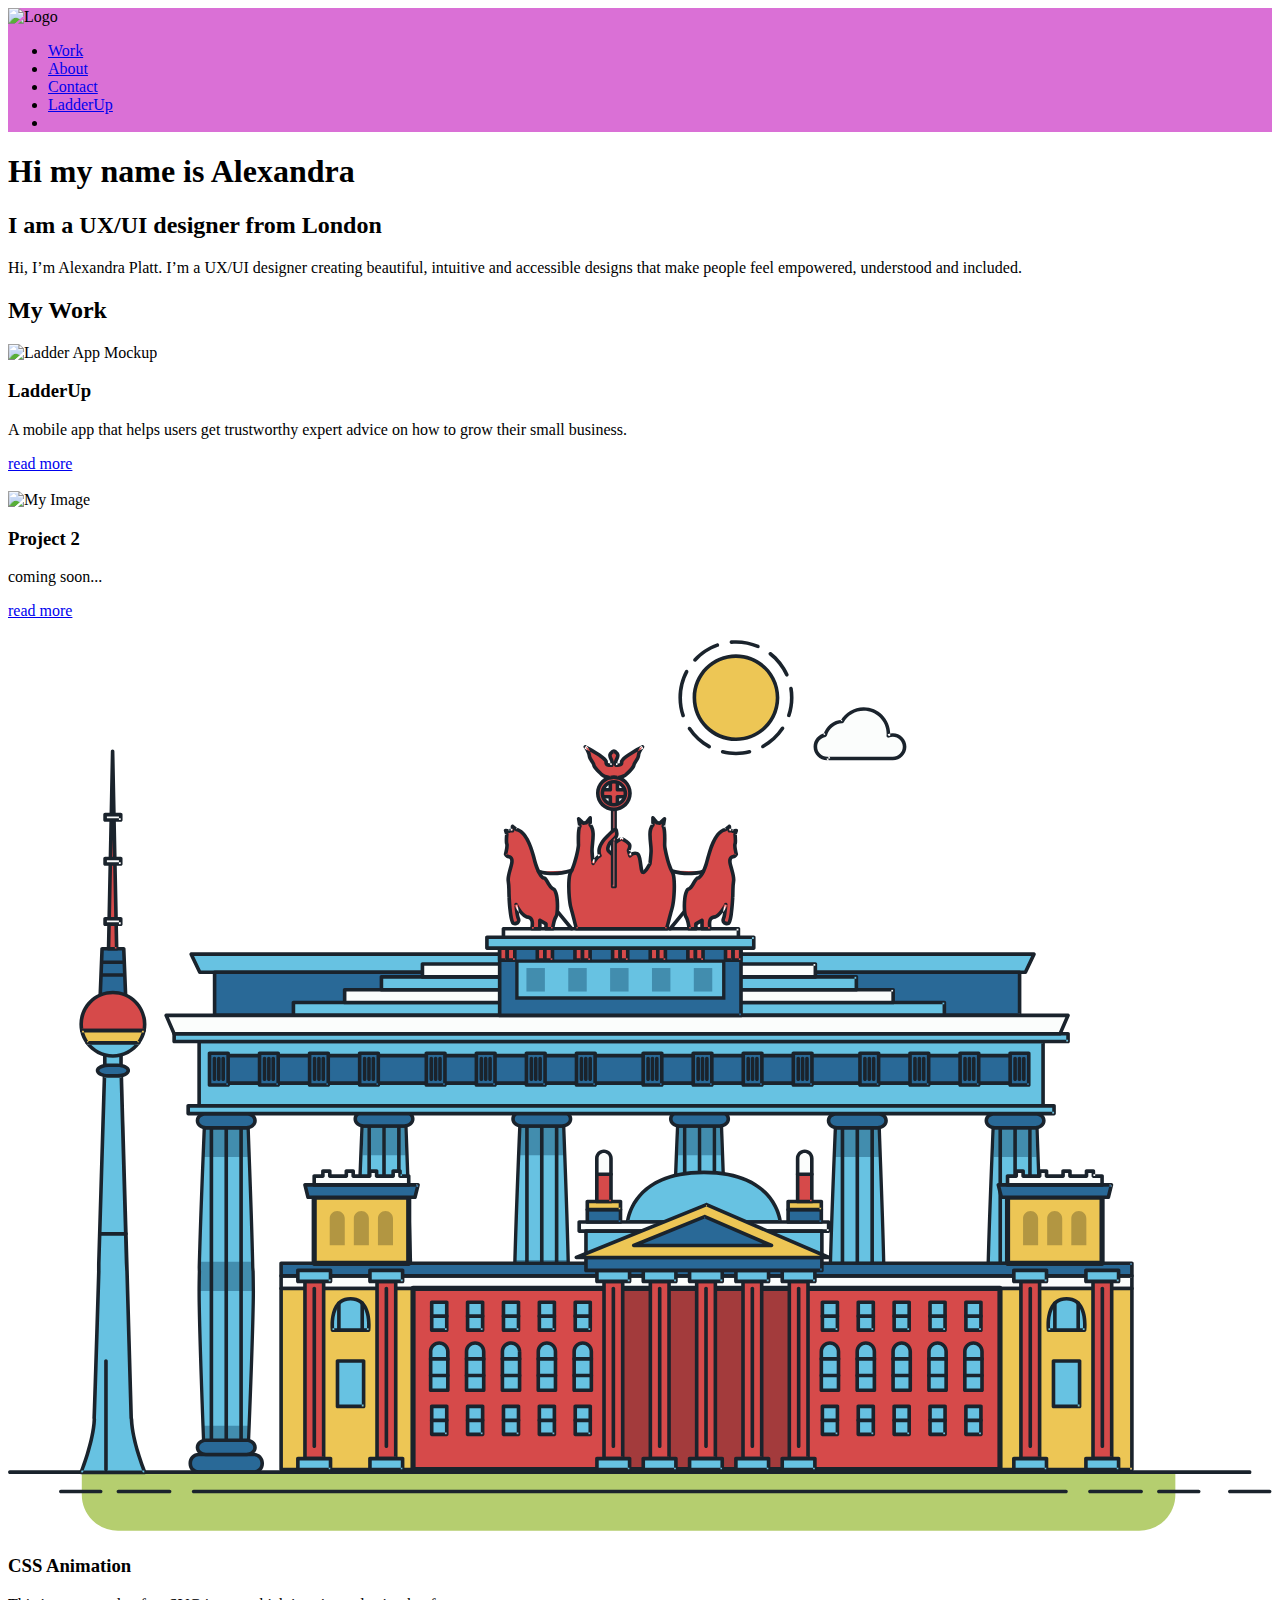
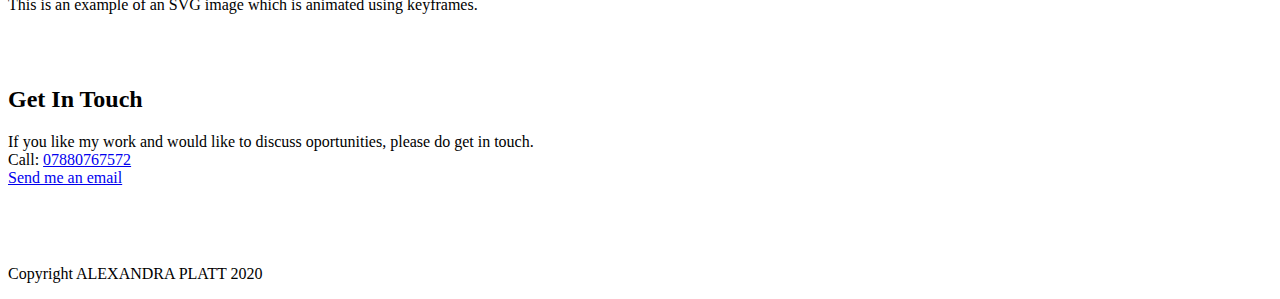
==== commit bbe29943: "final changes" ====
--- a/index.html
+++ b/index.html
@@ -13,21 +13,26 @@
   <script src="js/jquery-3.3.1.min.js"></script>
   <script src="js/scripts.js"></script>
   <script src="https://kit.fontawesome.com/64ce2194e8.js" crossorigin="anonymous"></script>
-
+  <style>
+  header
+  {
+      background-color:#DA70D6;
+  }
+  </style>
   <title>Alexandra Platt - London</title>
 </head>
 
 <body>
   <header>
     <div class="logo">
-      <img class="logoimg" src="img/Home/aLly logo.png" alt="Logo" style="width:600px;height:800;">
+      <img class="logoimg" src="img/Home/aLly logo.png" alt="Logo" >
       <div class="container" id="myTopnav">
         <div class="navtoggle" id="myNavtoggle">
           <nav>
             <ul class="navigation">
               <li><a href="index.html">Work</a></li>
               <li><a href="about.html">About</a></li>
-              <li><a href="#contact" onclick="menuToggle()" >Contact</a></li>
+              <li><a href="#contact" onclick="menuToggle()">Contact</a></li>
 
 
               <li><a href="LadderUp.html">LadderUp</a></li>
@@ -110,8 +115,8 @@
               <!-- open paragraph -->
               coming soon...
             </p><!-- end paragraph -->
-
-            <a href="">Read more</a><!-- button or link label -->
+<a href="ladderup.html" class="button">read more</a>
+
           </div><!-- end second column -->
         </div><!-- end row that holds (2) columns for project -->
       </div>
@@ -1420,6 +1425,7 @@
   <footer id="contact">
     <!-- whole section block-->
     <div class="container">
+
       <!-- container wrapper-->
     </div>
     <br>
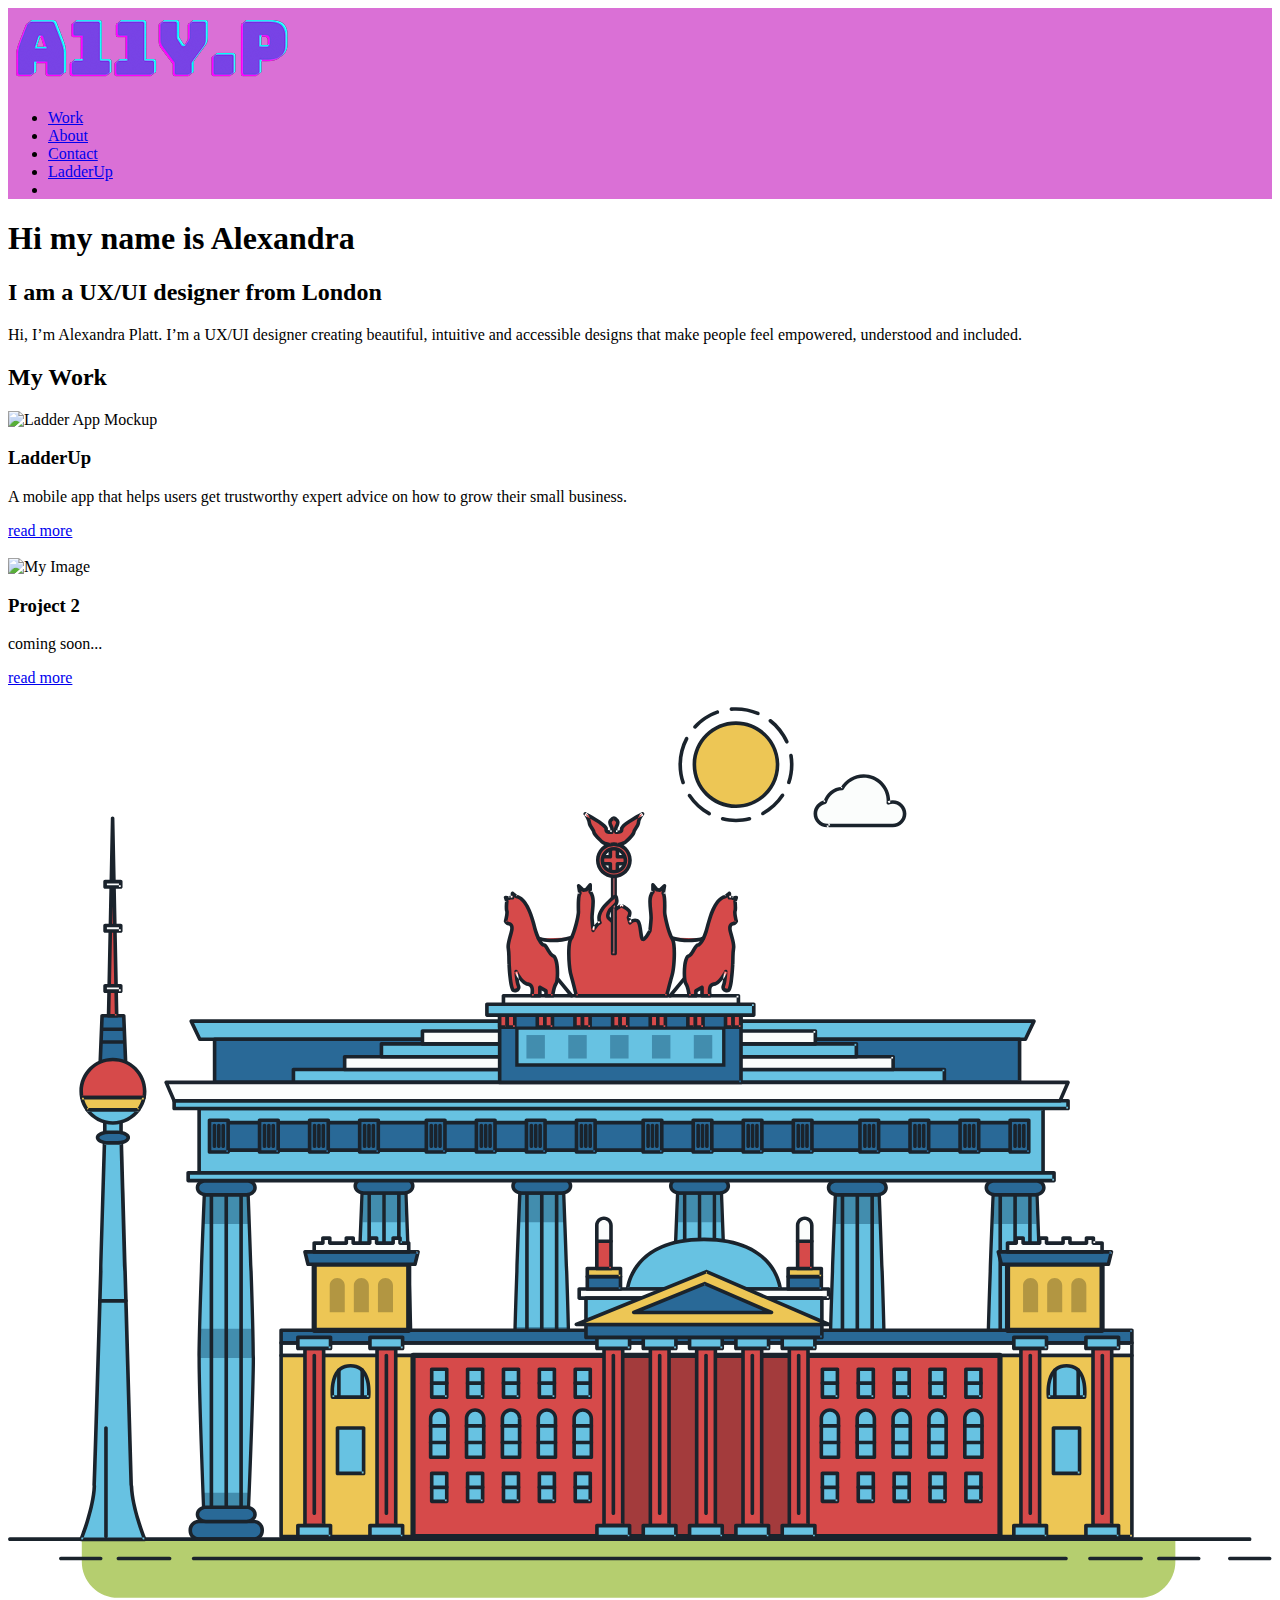
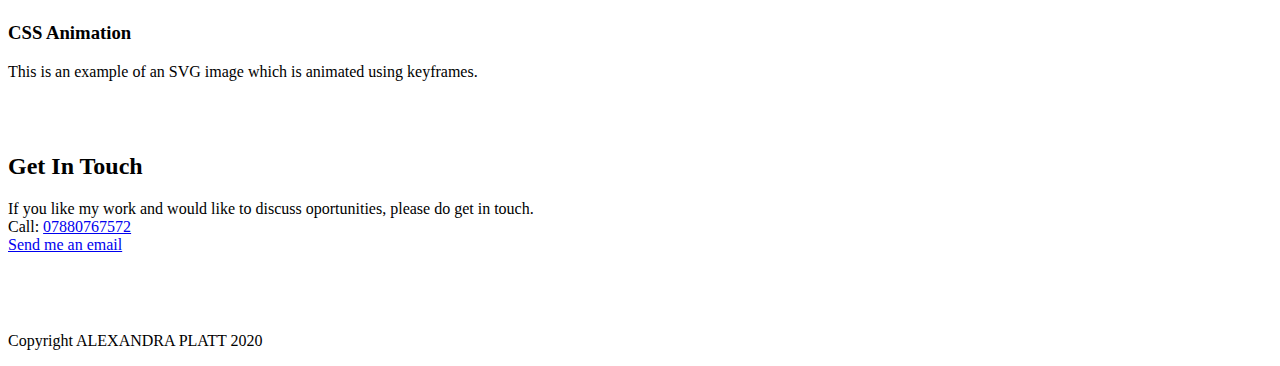
==== commit bdeb78df: "logo change" ====
--- a/index.html
+++ b/index.html
@@ -25,7 +25,7 @@
 <body>
   <header>
     <div class="logo">
-      <img class="logoimg" src="img/Home/aLly logo.png" alt="Logo" >
+   <img class="logoimg" src="img/Home/ally.p.png" alt="Logo">
       <div class="container" id="myTopnav">
         <div class="navtoggle" id="myNavtoggle">
           <nav>
